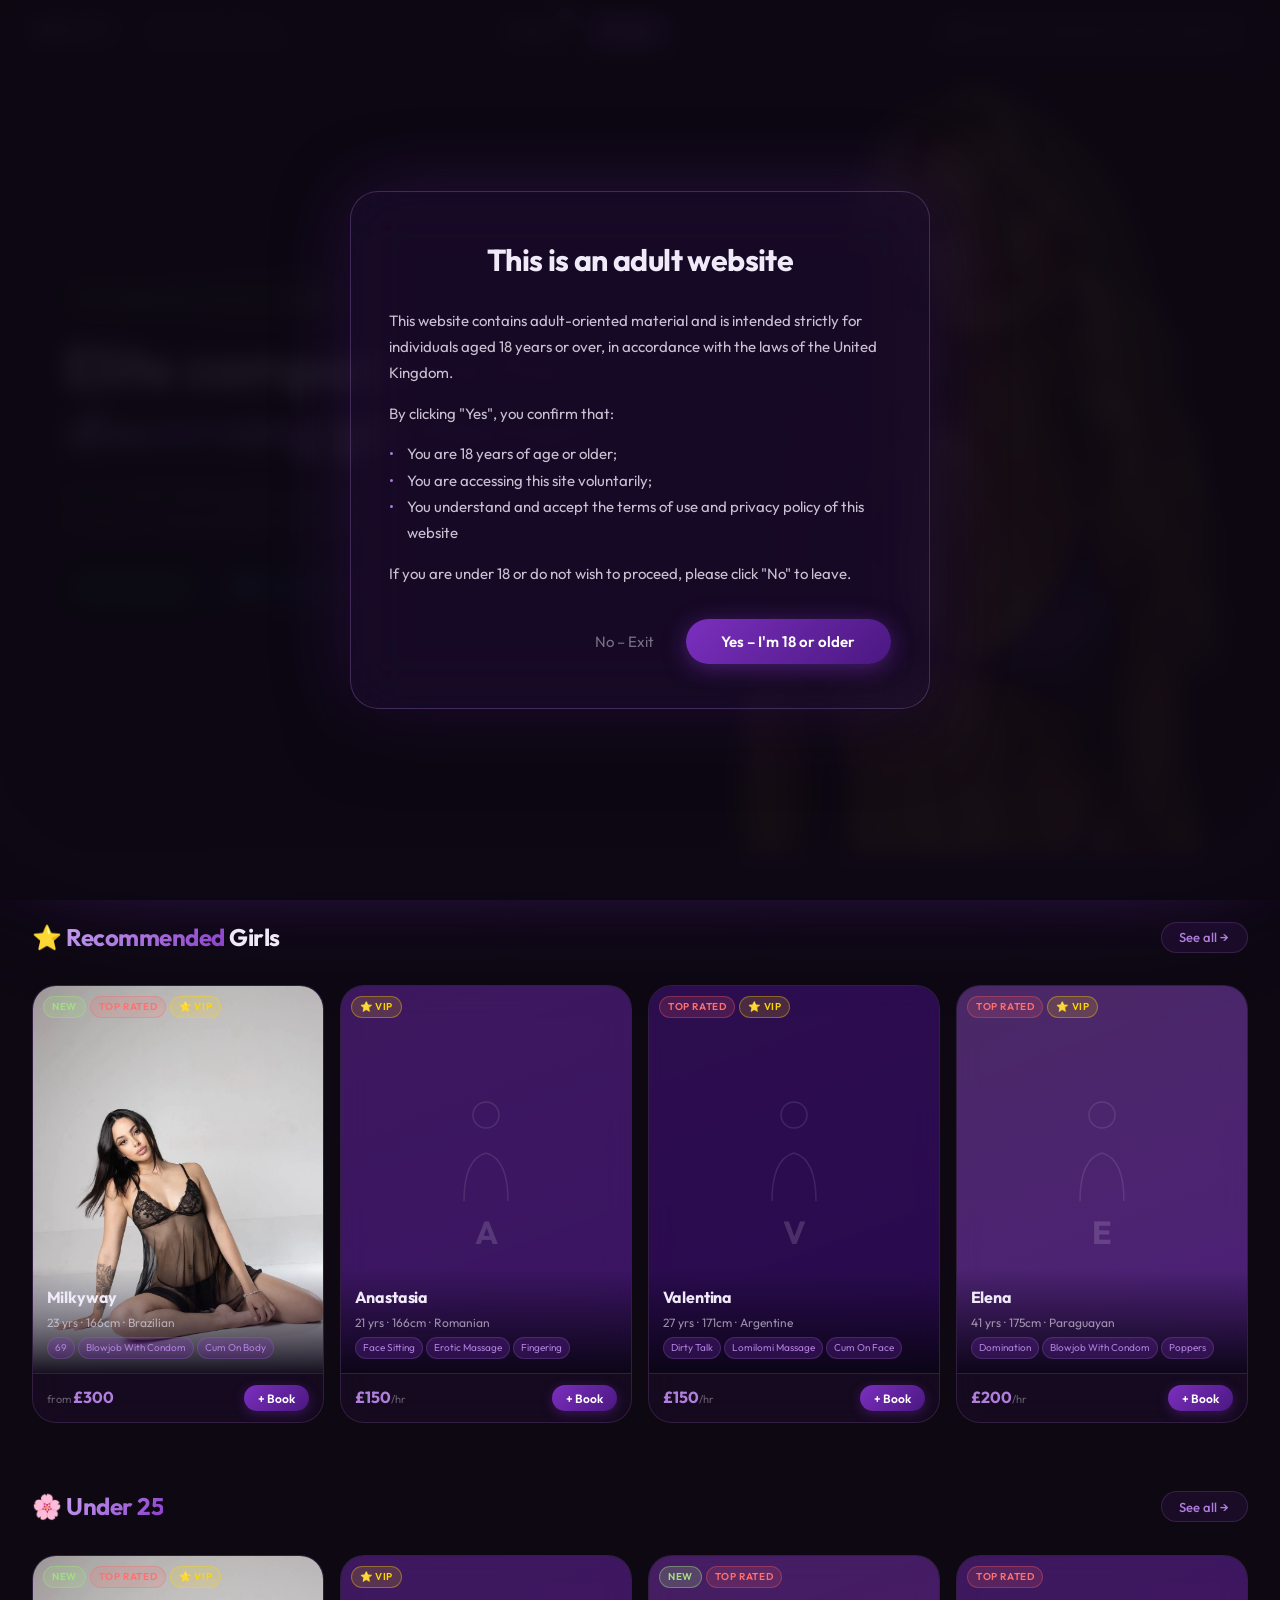
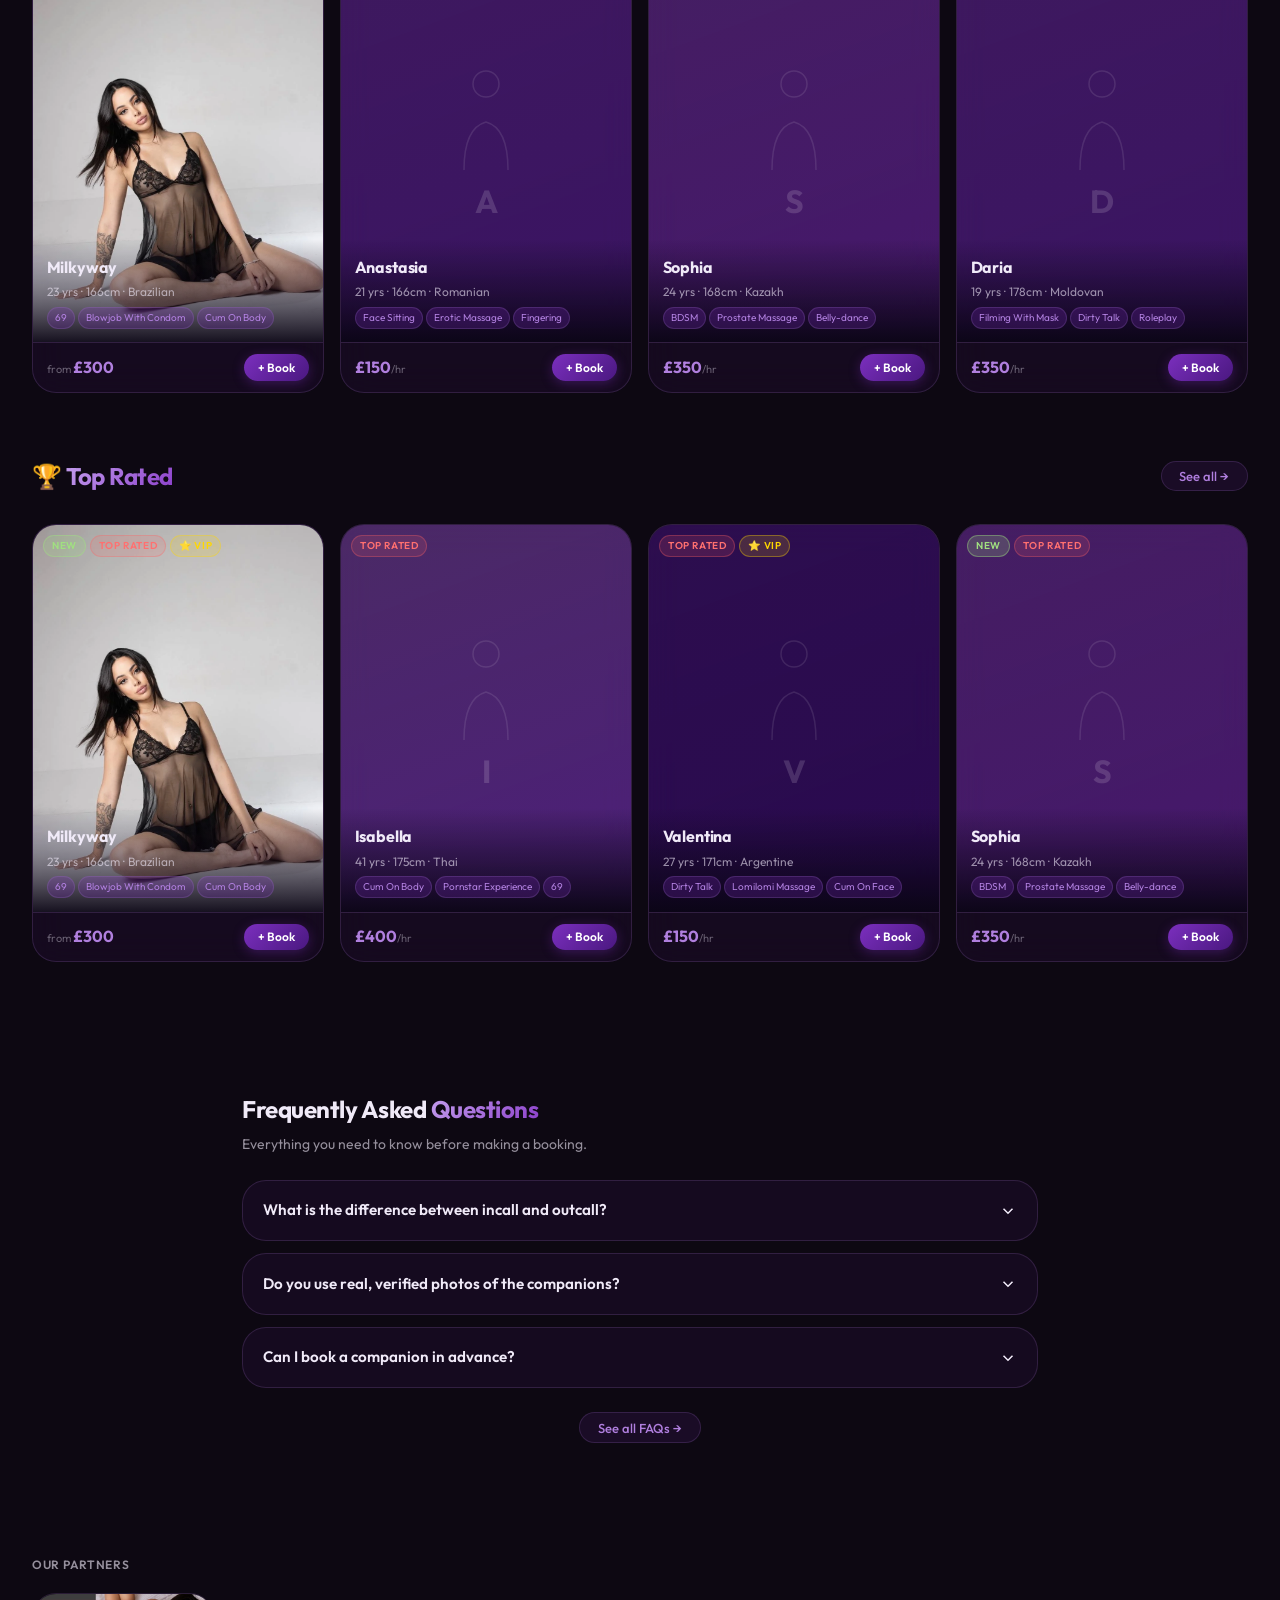
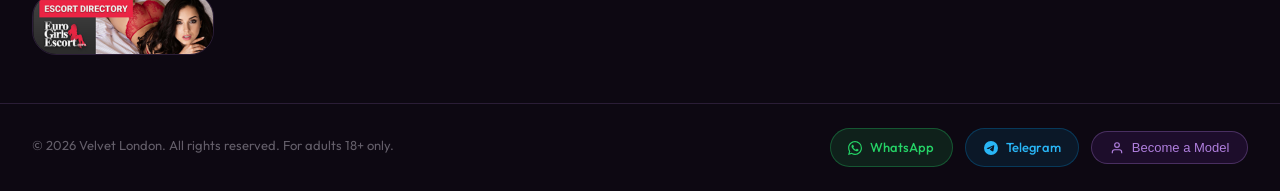
==== index.html @ 624c078e "Booking: WhatsApp-first contact order, auto-format time field, validate time range" ====
<!DOCTYPE html>
<html lang="en">
<!-- v2026.05.23 -->
<head>
<meta charset="UTF-8">
<meta name="viewport" content="width=device-width, initial-scale=1.0">
<title>Velvet London — Elite Escort Agency</title>
<link rel="icon" type="image/png" href="images/favicon.png?v=2">
<link rel="shortcut icon" type="image/png" href="images/favicon.png?v=2">
<link rel="apple-touch-icon" href="images/favicon.png?v=2">
<link href="https://fonts.googleapis.com/css2?family=Outfit:wght@300;400;500;600;700&display=swap" rel="stylesheet">
<style>
*,*::before,*::after{box-sizing:border-box;margin:0;padding:0}
:root{
  --purple:#7B2FBE;
  --purple2:#9B59D0;
  --purple3:#B07FDE;
  --purple-dark:#4A1880;
  --purple-glow:rgba(123,47,190,0.35);
  --bg:#0D0812;
  --bg2:#130E1C;
  --glass:rgba(123,47,190,0.08);
  --glass-border:rgba(176,127,222,0.18);
  --glass-hover:rgba(123,47,190,0.15);
  --text:#F0EAF8;
  --text-soft:rgba(240,234,248,0.6);
  --text-muted:rgba(240,234,248,0.38);
  --r:50px;
  --r-sm:24px;
  --r-xs:14px;
}
html{scroll-behavior:smooth}
body{background:var(--bg);color:var(--text);font-family:'Outfit',sans-serif;font-weight:400;font-size:15px;line-height:1.6;overflow-x:hidden;min-height:100vh}

/* ORBS */
.orb-container{position:fixed;inset:0;pointer-events:none;z-index:0;overflow:hidden}
.orb{position:absolute;border-radius:50%;filter:blur(80px);animation:float 18s ease-in-out infinite}
.orb1{width:500px;height:500px;background:radial-gradient(circle,rgba(123,47,190,0.22) 0%,transparent 70%);top:-100px;left:-100px;animation-delay:0s}
.orb2{width:400px;height:400px;background:radial-gradient(circle,rgba(155,89,208,0.18) 0%,transparent 70%);top:40%;right:-80px;animation-delay:-6s}
.orb3{width:350px;height:350px;background:radial-gradient(circle,rgba(74,24,128,0.25) 0%,transparent 70%);bottom:10%;left:20%;animation-delay:-12s}
@keyframes float{0%,100%{transform:translate(0,0) scale(1)}33%{transform:translate(30px,-40px) scale(1.05)}66%{transform:translate(-20px,20px) scale(0.97)}}

/* GLASS MIXIN */
.glass{
  background:var(--glass);
  backdrop-filter:blur(20px) saturate(1.4);
  -webkit-backdrop-filter:blur(20px) saturate(1.4);
  border:1px solid var(--glass-border);
}

/* NAV */
nav{
  position:fixed;top:0;left:0;right:0;z-index:200;
  display:flex;align-items:center;gap:1rem;
  padding:0.75rem 2rem;
  background:rgba(13,8,18,0.75);
  backdrop-filter:blur(24px) saturate(1.5);
  -webkit-backdrop-filter:blur(24px) saturate(1.5);
  border-bottom:1px solid var(--glass-border);
}
.nav-logo{
  font-size:1.4rem;font-weight:700;letter-spacing:-0.02em;
  background:linear-gradient(135deg,#C49FEE,#8B3FCA);
  -webkit-background-clip:text;-webkit-text-fill-color:transparent;
  white-space:nowrap;margin-right:0.5rem;
}
.nav-search{
  flex:1;max-width:340px;
  display:flex;align-items:center;gap:8px;
  background:rgba(123,47,190,0.1);
  border:1px solid var(--glass-border);
  border-radius:var(--r);
  padding:0.45rem 1rem;
  position:relative;
}
.nav-search input{
  background:none;border:none;outline:none;
  color:var(--text);font-family:'Outfit',sans-serif;font-size:14px;
  width:100%;
}
.nav-search input::placeholder{color:var(--text-muted)}
.nav-search svg{width:16px;height:16px;opacity:0.5;flex-shrink:0}
.search-dropdown{
  position:absolute;top:calc(100% + 8px);left:0;right:0;
  background:rgba(20,12,32,0.97);
  border:1px solid var(--glass-border);
  border-radius:var(--r-sm);
  overflow:hidden;z-index:999;
  display:none;
}
.search-dropdown.show{display:block}
.search-result-item{
  padding:0.6rem 1rem;font-size:14px;
  cursor:pointer;transition:background 0.2s;
  display:flex;align-items:center;gap:8px;
}
.search-result-item:hover{background:rgba(123,47,190,0.2)}
.search-result-item .avatar{
  width:36px;height:42px;border-radius:8px;
  background:linear-gradient(135deg,var(--purple),var(--purple3));
  display:flex;align-items:center;justify-content:center;
  font-size:11px;font-weight:600;flex-shrink:0;
  overflow:hidden;background-size:cover!important;
}
.nav-cart{
  position:relative;cursor:pointer;
  padding:0.45rem 0.9rem;
  background:rgba(123,47,190,0.12);
  border:1px solid var(--glass-border);
  border-radius:var(--r);
  display:flex;align-items:center;gap:6px;
  font-size:13px;transition:all 0.25s;white-space:nowrap;
  color:var(--text);
}
.nav-cart:hover{background:rgba(123,47,190,0.25);border-color:var(--purple3)}
.cart-badge{
  background:var(--purple);color:#fff;
  border-radius:50%;width:18px;height:18px;
  font-size:11px;font-weight:600;
  display:flex;align-items:center;justify-content:center;
  position:absolute;top:-6px;right:-6px;
}
.nav-btn{
  padding:0.5rem 1.3rem;
  background:linear-gradient(135deg,var(--purple),var(--purple-dark));
  border:none;border-radius:var(--r);
  color:#fff;font-family:'Outfit',sans-serif;font-size:14px;font-weight:600;
  cursor:pointer;transition:all 0.25s;white-space:nowrap;
  box-shadow:0 4px 20px rgba(123,47,190,0.35);
}
.nav-btn:hover{transform:translateY(-1px);box-shadow:0 6px 28px rgba(123,47,190,0.5)}

/* CART PANEL */
.cart-panel{
  position:fixed;top:0;right:-400px;width:360px;height:100vh;z-index:500;
  background:rgba(13,8,22,0.97);
  backdrop-filter:blur(30px);
  border-left:1px solid var(--glass-border);
  transition:right 0.35s cubic-bezier(.4,0,.2,1);
  display:flex;flex-direction:column;
  padding:1.5rem;
  overflow-y:auto;
}
.cart-panel.open{right:0}
.cart-header{display:flex;align-items:center;justify-content:space-between;margin-bottom:1.5rem}
.cart-header h3{font-size:1.1rem;font-weight:600}
.cart-close{background:none;border:none;color:var(--text-soft);cursor:pointer;font-size:1.3rem;padding:4px}
.cart-item{
  display:flex;align-items:center;gap:12px;
  padding:0.8rem;border-radius:var(--r-sm);
  background:rgba(123,47,190,0.1);border:1px solid var(--glass-border);
  margin-bottom:0.75rem;
}
.cart-item-avatar{
  width:44px;height:44px;border-radius:var(--r-sm);
  background:linear-gradient(135deg,var(--purple),var(--purple3));
  display:flex;align-items:center;justify-content:center;
  font-weight:600;font-size:13px;flex-shrink:0;
}
.cart-item-info{flex:1}
.cart-item-name{font-weight:600;font-size:14px}
.cart-item-detail{font-size:12px;color:var(--text-soft)}
.cart-item-remove{background:none;border:none;color:var(--text-muted);cursor:pointer;font-size:1.1rem;padding:4px}
.cart-empty{text-align:center;color:var(--text-muted);padding:3rem 0;font-size:14px}
.cart-total{
  margin-top:auto;padding-top:1rem;
  border-top:1px solid var(--glass-border);
}
.cart-total-row{display:flex;justify-content:space-between;margin-bottom:0.5rem;font-size:14px}
.cart-total-row.big{font-weight:700;font-size:1rem}
.cart-checkout{
  width:100%;margin-top:1rem;
  padding:0.85rem;border:none;border-radius:var(--r);
  background:linear-gradient(135deg,var(--purple),var(--purple-dark));
  color:#fff;font-family:'Outfit',sans-serif;font-size:15px;font-weight:600;
  cursor:pointer;box-shadow:0 4px 20px rgba(123,47,190,0.4);
  transition:all 0.25s;
}
.cart-checkout:hover{transform:translateY(-1px);box-shadow:0 8px 30px rgba(123,47,190,0.55)}
.cart-overlay{
  position:fixed;inset:0;background:rgba(0,0,0,0.5);z-index:450;
  display:none;
}
.cart-overlay.show{display:block}

/* PAGES */
.page{display:none;position:relative;z-index:1}
.page.active{display:block}

/* =================== HOME PAGE =================== */
/* HERO */
.hero{
  position:relative;
  width:100%;
  min-height:88vh;
  overflow:hidden;
  display:flex;align-items:center;
  border-radius:0 0 100px 100px;
  margin-top:62px;
  box-shadow:0 0 80px rgba(123,47,190,0.65),0 0 160px rgba(123,47,190,0.28);
}
/* PC background image */
.hero-bg{
  position:absolute;inset:0;
  background-image:url('images/PC.jpg');
  background-size:cover;
  background-position:top right;
  background-repeat:no-repeat;
  z-index:0;
}
/* subtle dark overlay on left so text is readable */
.hero-bg::after{
  content:'';
  position:absolute;inset:0;
  background:linear-gradient(90deg,rgba(10,5,20,0.72) 0%,rgba(10,5,20,0.45) 50%,rgba(10,5,20,0.1) 100%);
}
.hero-content{
  position:relative;z-index:2;
  padding:2.5rem 4rem 4rem 4rem;
  max-width:820px;
  display:flex;flex-direction:column;
  align-items:flex-start;
}
.hero-badge{
  display:inline-flex;align-items:center;gap:8px;
  padding:0.4rem 1.2rem;
  background:rgba(123,47,190,0.2);
  backdrop-filter:blur(12px);
  border:1px solid rgba(176,127,222,0.35);
  border-radius:var(--r);
  font-size:12px;letter-spacing:0.12em;text-transform:uppercase;
  color:var(--purple3);margin-bottom:1.5rem;
}
.hero-badge .dot,.dot{width:6px;height:6px;border-radius:50%;background:#A0E080;box-shadow:0 0 8px #A0E080;animation:pulse 2s infinite;flex-shrink:0}
@keyframes pulse{0%,100%{opacity:1}50%{opacity:0.4}}
.hero-content h1{
  font-size:clamp(2.4rem,4.5vw,4.2rem);font-weight:700;
  line-height:1.08;letter-spacing:-0.03em;
  margin-bottom:1.2rem;
  text-align:left;
}
.hero-content h1 span{
  background:linear-gradient(135deg,#C49FEE 0%,#8B3FCA 50%,#C49FEE 100%);
  -webkit-background-clip:text;-webkit-text-fill-color:transparent;
}
.hero-sub{color:var(--text-soft);font-size:1.05rem;margin-bottom:1.8rem;text-align:left;line-height:1.65}
.hero-hours{
  display:inline-flex;align-items:center;gap:8px;
  padding:0.4rem 1.1rem;
  background:rgba(160,224,128,0.1);
  backdrop-filter:blur(10px);
  border:1px solid rgba(160,224,128,0.25);
  border-radius:var(--r);
  font-size:13px;color:#A0E080;margin-bottom:1.2rem;
}
.hero-btns{display:flex;gap:0.75rem;flex-wrap:nowrap;justify-content:flex-start;margin-bottom:0}

/* MOBILE HERO */
@media(max-width:768px){
  .hero{
    flex-direction:column;
    min-height:auto;
    align-items:stretch;
  }
  .hero-bg{
    position:relative;
    width:100%;
    height:65vw;
    min-height:280px;
    max-height:420px;
    background-image:url('images/Mobile.jpg');
    background-position:center top;
    flex-shrink:0;
  }
  .hero-bg::after{
    background:linear-gradient(to bottom,rgba(10,5,20,0) 40%,rgba(10,5,20,0.95) 100%);
  }
  .hero-content{
    position:relative;z-index:2;
    padding:1.5rem 1.25rem 2rem;
    max-width:100%;
    margin-top:-60px;
    background:linear-gradient(to bottom,rgba(13,8,18,0.0) 0%,rgba(13,8,18,1) 30%);
    backdrop-filter:blur(0);
  }
  .hero-content h1{font-size:clamp(1.9rem,7vw,2.8rem);text-align:center}
  .hero-badge,.hero-sub,.hero-hours{align-self:center;text-align:center}
  .hero-sub{text-align:center}
  .hero-btns{justify-content:center;gap:0.5rem}
  .hero-btns .btn-wa,.hero-btns .btn-tg,.hero-btns .btn-model-cta{padding:0.42rem 0.9rem;font-size:13px}
}
.btn-wa{
  display:flex;align-items:center;gap:8px;
  padding:0.7rem 1.4rem;border-radius:var(--r);
  background:rgba(37,211,102,0.12);
  border:1px solid rgba(37,211,102,0.3);
  color:#25D366;font-size:14px;font-weight:500;cursor:pointer;
  transition:all 0.25s;text-decoration:none;
}
.btn-wa:hover{background:rgba(37,211,102,0.22);transform:translateY(-1px)}
.btn-tg{
  display:flex;align-items:center;gap:8px;
  padding:0.7rem 1.4rem;border-radius:var(--r);
  background:rgba(0,136,204,0.12);
  border:1px solid rgba(0,136,204,0.3);
  color:#29B6F6;font-size:14px;font-weight:500;cursor:pointer;
  transition:all 0.25s;text-decoration:none;
}
.btn-tg:hover{background:rgba(0,136,204,0.22);transform:translateY(-1px)}
.btn-model-cta{
  display:flex;align-items:center;gap:8px;
  padding:0.7rem 1.4rem;border-radius:var(--r);
  background:rgba(123,47,190,0.15);
  border:1px solid rgba(176,127,222,0.3);
  color:var(--purple3);font-size:14px;font-weight:500;cursor:pointer;
  transition:all 0.25s;text-decoration:none;
}
.btn-model-cta:hover{background:rgba(123,47,190,0.28);transform:translateY(-1px)}

/* SECTION */
.section{padding:4rem 2rem;max-width:1280px;margin:0 auto;position:relative;z-index:1}
.section-header{display:flex;align-items:center;justify-content:space-between;margin-bottom:1.8rem}
.section-title{font-size:1.5rem;font-weight:700;letter-spacing:-0.02em}
.section-title span{background:linear-gradient(135deg,#C49FEE,#8B3FCA);-webkit-background-clip:text;-webkit-text-fill-color:transparent}
.see-all{
  padding:0.4rem 1.1rem;border-radius:var(--r);
  background:rgba(123,47,190,0.12);
  border:1px solid var(--glass-border);
  color:var(--purple3);font-size:13px;font-weight:500;cursor:pointer;
  transition:all 0.25s;white-space:nowrap;font-family:'Outfit',sans-serif;
}
.see-all:hover{background:rgba(123,47,190,0.25);border-color:var(--purple3)}

/* MODEL CARDS GRID */
.models-row{display:grid;grid-template-columns:repeat(4,1fr);gap:1rem}
.model-card{
  border-radius:var(--r-sm);
  background:var(--glass);
  backdrop-filter:blur(16px);
  border:1px solid var(--glass-border);
  overflow:hidden;cursor:pointer;
  transition:all 0.3s;
  position:relative;
}
.model-card:hover{transform:translateY(-4px);border-color:rgba(176,127,222,0.4);box-shadow:0 12px 40px rgba(123,47,190,0.25)}
.model-card-img{
  aspect-ratio:3/4;
  background:linear-gradient(160deg,rgba(123,47,190,0.3) 0%,rgba(74,24,128,0.5) 100%);
  display:flex;align-items:flex-end;
  position:relative;overflow:hidden;
}
.model-photo-placeholder{
  position:absolute;inset:0;
  display:flex;flex-direction:column;align-items:center;justify-content:center;
  gap:6px;
}
.model-silhouette-svg{opacity:0.2}
.model-card-badges{
  position:absolute;top:10px;left:10px;
  display:flex;flex-wrap:wrap;gap:4px;
}
.badge{
  padding:2px 8px;border-radius:var(--r);
  font-size:10px;font-weight:600;letter-spacing:0.06em;text-transform:uppercase;
}
.badge-new{background:rgba(160,224,128,0.2);border:1px solid rgba(160,224,128,0.4);color:#A0E080}
.badge-vip{background:rgba(255,215,0,0.15);border:1px solid rgba(255,215,0,0.35);color:#FFD700}
.badge-top{background:rgba(255,100,100,0.15);border:1px solid rgba(255,100,100,0.3);color:#FF7070}
.model-card-overlay{
  position:absolute;bottom:0;left:0;right:0;
  background:linear-gradient(to top,rgba(10,5,20,0.95) 0%,transparent 100%);
  padding:1rem 0.85rem 0.85rem;
}
.model-card-name{font-weight:700;font-size:1rem;letter-spacing:-0.01em}
.model-card-meta{font-size:12px;color:var(--text-soft);margin-top:2px}
.model-card-tags{
  display:flex;flex-wrap:wrap;gap:3px;margin-top:5px;
}
.tag-chip{
  padding:2px 7px;border-radius:var(--r);
  font-size:10px;background:rgba(123,47,190,0.25);
  border:1px solid rgba(176,127,222,0.2);color:var(--purple3);
}
.model-card-footer{
  padding:0.7rem 0.85rem;
  display:flex;align-items:center;justify-content:space-between;
  border-top:1px solid var(--glass-border);
}
.model-rate{font-weight:700;font-size:1rem;color:var(--purple3)}
.model-rate span{font-size:11px;font-weight:400;color:var(--text-muted)}
.add-to-cart-btn{
  padding:0.35rem 0.9rem;border-radius:var(--r);
  background:linear-gradient(135deg,var(--purple),var(--purple-dark));
  border:none;color:#fff;font-family:'Outfit',sans-serif;
  font-size:12px;font-weight:600;cursor:pointer;
  transition:all 0.2s;
  box-shadow:0 3px 12px rgba(123,47,190,0.35);
}
.add-to-cart-btn:hover{transform:translateY(-1px);box-shadow:0 5px 18px rgba(123,47,190,0.5)}

/* FAQ */
.faq-section{max-width:860px;margin:0 auto;padding:4rem 2rem}
.faq-title{font-size:1.5rem;font-weight:700;margin-bottom:0.5rem}
.faq-sub{color:var(--text-soft);font-size:14px;margin-bottom:2rem}
.faq-item{
  border-radius:var(--r-sm);
  background:var(--glass);
  border:1px solid var(--glass-border);
  margin-bottom:0.75rem;overflow:hidden;
  transition:border-color 0.25s;
}
.faq-item.open{border-color:rgba(176,127,222,0.4)}
.faq-q{
  display:flex;align-items:center;justify-content:space-between;
  padding:1.1rem 1.25rem;cursor:pointer;
  font-weight:600;font-size:0.95rem;
  gap:1rem;
}
.faq-q svg{flex-shrink:0;transition:transform 0.3s}
.faq-item.open .faq-q svg{transform:rotate(180deg)}
.faq-a{
  max-height:0;overflow:hidden;
  transition:max-height 0.4s ease;
}
.faq-a-inner{padding:0 1.25rem 1.1rem;color:var(--text-soft);font-size:14px;line-height:1.75}
.faq-see-all{
  display:flex;justify-content:center;margin-top:1.5rem;
}

/* PARTNERS */
.partners-section{padding:3rem 2rem;max-width:1280px;margin:0 auto}
.partners-title{font-size:1.1rem;font-weight:600;margin-bottom:1.2rem;color:var(--text-soft);letter-spacing:0.06em;text-transform:uppercase;font-size:12px}
.partners-row{display:flex;gap:1rem;flex-wrap:wrap;align-items:center}
.partner-banner{
  border-radius:var(--r-sm);overflow:hidden;
  border:1px solid var(--glass-border);
  transition:all 0.25s;cursor:pointer;
}
.partner-banner:hover{border-color:rgba(176,127,222,0.4);transform:translateY(-2px)}
.partner-banner img{display:block;height:60px;width:auto}

/* FOOTER */
footer{
  border-top:1px solid var(--glass-border);
  padding:1.5rem 2rem;
  color:var(--text-muted);font-size:13px;
  position:relative;z-index:1;
}
footer a{color:var(--purple3);text-decoration:none}
.footer-inner{display:flex;align-items:center;justify-content:space-between;gap:1.5rem;flex-wrap:wrap;max-width:1280px;margin:0 auto}
.footer-left p{margin-bottom:0.25rem}
.footer-btns{display:flex;gap:0.75rem;align-items:center;flex-shrink:0}

/* =================== MODELS PAGE =================== */
.models-page{padding:6rem 2rem 3rem;max-width:1440px;margin:0 auto}
.models-page-header{margin-bottom:2rem}
.models-page-header h1{font-size:2rem;font-weight:700;letter-spacing:-0.03em;margin-bottom:0.3rem}
.models-page-header p{color:var(--text-soft)}

.models-layout{display:grid;grid-template-columns:280px 1fr;gap:2rem;align-items:start}

/* FILTERS SIDEBAR */
.filters-sidebar{
  border-radius:var(--r-sm);
  background:var(--glass);
  backdrop-filter:blur(20px);
  border:1px solid var(--glass-border);
  padding:1.25rem;
  position:sticky;top:80px;
}
.filter-title{font-size:0.8rem;font-weight:700;letter-spacing:0.12em;text-transform:uppercase;color:var(--text-muted);margin-bottom:0.8rem}
.filter-group{margin-bottom:1.5rem;padding-bottom:1.5rem;border-bottom:1px solid rgba(176,127,222,0.1)}
.filter-group:last-child{border-bottom:none;margin-bottom:0;padding-bottom:0}

/* Filter chips */
.filter-chips{display:flex;flex-wrap:wrap;gap:6px}
.filter-chip{
  padding:0.3rem 0.8rem;border-radius:var(--r);
  background:rgba(123,47,190,0.08);border:1px solid var(--glass-border);
  color:var(--text-soft);font-size:12px;font-weight:500;cursor:pointer;
  transition:all 0.2s;font-family:'Outfit',sans-serif;
}
.filter-chip:hover,.filter-chip.active{
  background:rgba(123,47,190,0.28);border-color:var(--purple3);
  color:var(--text);
}

/* Filter search */
.filter-search{
  display:flex;align-items:center;gap:6px;
  background:rgba(123,47,190,0.08);
  border:1px solid var(--glass-border);
  border-radius:var(--r-sm);padding:0.45rem 0.8rem;
  margin-bottom:0.7rem;
}
.filter-search input{
  background:none;border:none;outline:none;
  color:var(--text);font-family:'Outfit',sans-serif;font-size:13px;width:100%;
}
.filter-search input::placeholder{color:var(--text-muted)}
.filter-search svg{width:14px;height:14px;opacity:0.4;flex-shrink:0}
.filter-list{max-height:180px;overflow-y:auto;scrollbar-width:thin;scrollbar-color:rgba(123,47,190,0.3) transparent}
.filter-list::-webkit-scrollbar{width:3px}
.filter-list::-webkit-scrollbar-thumb{background:rgba(123,47,190,0.3);border-radius:3px}
.filter-check{
  display:flex;align-items:center;gap:8px;
  padding:0.3rem 0;cursor:pointer;font-size:13px;color:var(--text-soft);
  transition:color 0.2s;
}
.filter-check:hover{color:var(--text)}
.filter-check input[type=checkbox]{
  accent-color:var(--purple);width:14px;height:14px;cursor:pointer;
}

/* Range slider */
.range-wrap{margin-top:0.5rem}
.range-row{display:flex;justify-content:space-between;font-size:12px;color:var(--text-muted);margin-bottom:4px}
.range-vals{font-weight:600;color:var(--purple3)}
.range-track{position:relative;height:4px;background:rgba(176,127,222,0.15);border-radius:2px;margin-bottom:1.2rem}
.range-fill{position:absolute;height:100%;background:linear-gradient(90deg,var(--purple),var(--purple3));border-radius:2px}
input[type=range]{
  -webkit-appearance:none;appearance:none;
  width:100%;height:4px;background:transparent;
  position:absolute;top:0;left:0;pointer-events:none;
}
input[type=range]::-webkit-slider-thumb{
  -webkit-appearance:none;appearance:none;
  width:18px;height:18px;border-radius:50%;
  background:#fff;border:2px solid var(--purple);
  box-shadow:0 2px 8px rgba(123,47,190,0.4);
  pointer-events:all;cursor:pointer;
}
input[type=range]::-webkit-slider-thumb:hover{background:var(--purple3)}
.range-min,.range-max{
  position:absolute;top:0;left:0;pointer-events:none;
}
.range-max{pointer-events:none}

/* Models grid */
.models-grid-main{
  display:grid;
  grid-template-columns:repeat(auto-fill,minmax(200px,1fr));
  gap:1rem;
}
.filters-top-bar{
  display:flex;align-items:center;justify-content:space-between;
  margin-bottom:1.2rem;flex-wrap:wrap;gap:0.75rem;
}
.results-count{font-size:14px;color:var(--text-soft)}
.sort-select{
  background:rgba(123,47,190,0.1);
  border:1px solid var(--glass-border);
  border-radius:var(--r-sm);
  padding:0.4rem 0.8rem;
  color:var(--text);font-family:'Outfit',sans-serif;font-size:13px;
  outline:none;cursor:pointer;
}

/* SERVICES filter (scrollable list of chips) */
.services-wrap{max-height:200px;overflow-y:auto;scrollbar-width:thin;scrollbar-color:rgba(123,47,190,0.3) transparent}
.services-wrap::-webkit-scrollbar{width:3px}
.services-wrap::-webkit-scrollbar-thumb{background:rgba(123,47,190,0.3);border-radius:3px}

/* Clear filters */
.clear-filters{
  width:100%;margin-top:0.75rem;
  padding:0.5rem;border-radius:var(--r);
  background:rgba(255,100,100,0.08);
  border:1px solid rgba(255,100,100,0.2);
  color:rgba(255,120,120,0.8);
  font-family:'Outfit',sans-serif;font-size:13px;font-weight:500;
  cursor:pointer;transition:all 0.2s;
}
.clear-filters:hover{background:rgba(255,100,100,0.15)}

/* MODEL DETAIL PAGE */
.model-detail-page{padding:6rem 2rem 3rem;max-width:1100px;margin:0 auto;position:relative;z-index:1}
.back-btn{
  display:inline-flex;align-items:center;gap:6px;
  padding:0.45rem 1.1rem;border-radius:var(--r);
  background:rgba(123,47,190,0.12);border:1px solid var(--glass-border);
  color:var(--text-soft);font-size:13px;cursor:pointer;margin-bottom:1.5rem;
  transition:all 0.2s;
}
.back-btn:hover{border-color:var(--purple3);color:var(--text)}
.model-detail-layout{display:grid;grid-template-columns:1fr 1fr;column-gap:2rem;align-items:start}
.real-detail-layout{display:grid;grid-template-columns:1fr 1fr;column-gap:2rem;row-gap:1rem;align-items:start}
.real-detail-layout>.detail-left{grid-column:1;grid-row:1}
.real-detail-layout>.model-detail-info{grid-column:2;grid-row:1}
.real-detail-layout>.model-map-block{grid-column:1/-1;grid-row:2}
.real-detail-layout>.reviews-section{grid-column:1/-1;grid-row:3}
.real-detail-layout .detail-left>.model-bio{margin-top:1rem}
.model-detail-img{
  border-radius:var(--r-sm);overflow:hidden;
  aspect-ratio:3/4;
  background:linear-gradient(160deg,rgba(123,47,190,0.3) 0%,rgba(74,24,128,0.5) 100%);
  display:flex;align-items:center;justify-content:center;
}
.model-detail-info{display:flex;flex-direction:column;gap:1rem}
.model-detail-name{font-size:2rem;font-weight:700;letter-spacing:-0.03em}
.model-detail-stats{
  display:grid;grid-template-columns:repeat(3,1fr);gap:0.75rem;
}
.stat-box{
  border-radius:var(--r-xs);
  background:var(--glass);border:1px solid var(--glass-border);
  padding:0.6rem 0.75rem;text-align:center;
}
.stat-label{font-size:10px;text-transform:uppercase;letter-spacing:0.1em;color:var(--text-muted)}
.stat-val{font-size:1rem;font-weight:700;margin-top:2px}
.model-detail-services{
  border-radius:var(--r-sm);
  background:var(--glass);border:1px solid var(--glass-border);
  padding:1rem;
}
.services-title{font-size:12px;text-transform:uppercase;letter-spacing:0.1em;color:var(--text-muted);margin-bottom:0.75rem}
.services-chips{display:flex;flex-wrap:wrap;gap:5px}
.service-chip{
  padding:3px 9px;border-radius:var(--r);
  background:rgba(123,47,190,0.15);border:1px solid rgba(176,127,222,0.2);
  color:var(--purple3);font-size:11px;
}
/* ===== REAL MODEL GALLERY ===== */
.detail-gallery{position:relative;border-radius:var(--r-sm);overflow:hidden;width:100%;aspect-ratio:5/7;background:#0d0818;user-select:none}
.gallery-track{position:absolute;inset:0;display:flex;transition:transform 0.4s cubic-bezier(.4,0,.2,1)}
.gallery-slide{flex:0 0 100%;width:100%;height:100%;object-fit:cover;object-position:top center}
.gallery-arrow{position:absolute;top:50%;transform:translateY(-50%);width:40px;height:40px;border-radius:50%;background:rgba(0,0,0,0.45);backdrop-filter:blur(8px);border:1px solid rgba(255,255,255,0.12);color:#fff;cursor:pointer;display:flex;align-items:center;justify-content:center;z-index:3;transition:background 0.2s;font-size:20px;line-height:1;padding:0}
.gallery-arrow:hover{background:rgba(123,47,190,0.65)}
.gallery-arrow.prev{left:10px}
.gallery-arrow.next{right:10px}
.gallery-dots{position:absolute;bottom:12px;left:50%;transform:translateX(-50%);display:flex;gap:6px;z-index:3}
.gallery-dot{width:5px;height:5px;border-radius:50%;background:rgba(255,255,255,0.35);cursor:pointer;transition:all 0.2s}
.gallery-dot.active{background:#fff;width:14px;border-radius:3px}
.gallery-counter{position:absolute;top:10px;right:10px;background:rgba(0,0,0,0.45);backdrop-filter:blur(8px);border-radius:20px;padding:3px 10px;font-size:11px;color:rgba(255,255,255,0.75);z-index:3}
/* Extended stats */
.stat-grid-ext{display:grid;grid-template-columns:repeat(4,1fr);gap:0.5rem}
/* Pricing */
.price-calc{border-radius:var(--r-sm);background:var(--glass);border:1px solid var(--glass-border);padding:1.25rem}
.price-calc-title{font-size:11px;text-transform:uppercase;letter-spacing:0.12em;color:var(--text-muted);margin-bottom:0.9rem;font-weight:700}
.price-type-row{display:flex;gap:6px;margin-bottom:1rem}
.price-type-btn{flex:1;padding:0.55rem;border-radius:var(--r-xs);background:rgba(123,47,190,0.08);border:1px solid var(--glass-border);color:var(--text-soft);font-family:'Outfit',sans-serif;font-size:13px;font-weight:600;cursor:pointer;transition:all 0.2s;text-align:center}
.price-type-btn.active{background:rgba(123,47,190,0.3);border-color:var(--purple3);color:#fff}
.duration-row{display:flex;flex-wrap:wrap;gap:6px;margin-bottom:1rem}
.duration-btn{padding:0.3rem 0.75rem;border-radius:var(--r-xs);background:rgba(123,47,190,0.08);border:1px solid var(--glass-border);color:var(--text-soft);font-family:'Outfit',sans-serif;font-size:12px;cursor:pointer;transition:all 0.2s;white-space:nowrap}
.duration-btn.active{background:rgba(123,47,190,0.28);border-color:var(--purple3);color:#fff}
.price-display-row{display:flex;align-items:flex-end;gap:6px;margin:0.5rem 0 2px}
.price-main{font-size:2.6rem;font-weight:700;line-height:1;letter-spacing:-0.03em}
.price-sub{font-size:12px;color:var(--text-muted);margin-bottom:0.5rem}
.price-total-bar{display:flex;justify-content:space-between;align-items:center;padding:0.6rem 0 0;border-top:1px solid rgba(176,127,222,0.12);margin-top:0.4rem}
.price-total-label{font-size:12px;color:var(--text-muted)}
.price-total-val{font-size:1.15rem;font-weight:700;color:var(--purple3)}
/* Extra services */
.extra-svc-list{display:flex;flex-direction:column}
.extra-svc-row{display:flex;align-items:center;justify-content:space-between;padding:0.45rem 0;border-bottom:1px solid rgba(176,127,222,0.07);cursor:pointer;transition:opacity 0.15s}
.extra-svc-row:last-child{border-bottom:none}
.extra-svc-row:hover{opacity:0.75}
.extra-svc-left{display:flex;align-items:center;gap:9px}
.extra-svc-chk{width:16px;height:16px;border-radius:3px;border:1px solid rgba(176,127,222,0.35);flex-shrink:0;display:flex;align-items:center;justify-content:center;transition:all 0.18s;color:transparent;font-size:10px}
.extra-svc-chk.on{background:var(--purple);border-color:var(--purple);color:#fff}
.extra-svc-name{font-size:13px;color:var(--text-soft)}
.extra-svc-price{font-size:13px;font-weight:600;color:var(--purple3)}
/* Bio */
.model-bio{border-radius:var(--r-sm);background:var(--glass);border:1px solid var(--glass-border);padding:1.1rem}
.model-bio p{font-size:13.5px;line-height:1.75;color:var(--text-soft);margin:0}
.model-bio p+p{margin-top:0.75rem}
.book-now-big{
  width:100%;padding:0.9rem;border:none;border-radius:var(--r);
  background:linear-gradient(135deg,var(--purple),var(--purple-dark));
  color:#fff;font-family:'Outfit',sans-serif;font-size:1rem;font-weight:700;
  cursor:pointer;box-shadow:0 6px 28px rgba(123,47,190,0.45);
  transition:all 0.25s;
}
.book-now-big:hover{transform:translateY(-2px);box-shadow:0 10px 36px rgba(123,47,190,0.6)}
.model-rates-box{
  border-radius:var(--r-sm);
  background:var(--glass);border:1px solid var(--glass-border);
  padding:1rem;
}
.rates-row{display:flex;justify-content:space-between;padding:0.4rem 0;font-size:14px;border-bottom:1px solid rgba(176,127,222,0.08)}
.rates-row:last-child{border-bottom:none}
.rates-row .rate-val{font-weight:700;color:var(--purple3)}

/* FAQ PAGE */
.faq-page{padding:6rem 2rem 3rem;max-width:860px;margin:0 auto;position:relative;z-index:1}
.faq-page h1{font-size:2rem;font-weight:700;margin-bottom:0.5rem}
.faq-page .sub{color:var(--text-soft);margin-bottom:2rem}

/* NAV BADGE */
.nav-badge{
  display:inline-flex;align-items:center;gap:8px;
  padding:0.4rem 1.2rem;
  background:rgba(123,47,190,0.2);
  backdrop-filter:blur(12px);
  -webkit-backdrop-filter:blur(12px);
  border:1px solid rgba(176,127,222,0.35);
  border-radius:var(--r);
  font-size:12px;letter-spacing:0.12em;text-transform:uppercase;
  color:var(--purple3);white-space:nowrap;
  margin-left:auto;
}

/* AGE MODAL */
.age-modal-overlay{
  position:fixed;inset:0;z-index:10000;
  background:rgba(13,8,18,0.92);
  backdrop-filter:blur(10px);
  -webkit-backdrop-filter:blur(10px);
  display:flex;align-items:center;justify-content:center;
  padding:1rem;
}
.age-modal-overlay.hidden{display:none}
.age-modal-box{
  background:rgba(123,47,190,0.1);
  backdrop-filter:blur(30px) saturate(1.4);
  -webkit-backdrop-filter:blur(30px) saturate(1.4);
  border:1px solid rgba(176,127,222,0.28);
  border-radius:28px;
  padding:2.8rem 2.4rem;
  max-width:580px;width:100%;
  box-shadow:0 0 80px rgba(123,47,190,0.25),0 30px 60px rgba(0,0,0,0.5);
}
.age-modal-title{font-size:1.9rem;font-weight:700;margin-bottom:1.4rem;text-align:center;letter-spacing:-0.02em}
.age-modal-text{color:rgba(240,234,248,0.82);font-size:15px;line-height:1.75;margin-bottom:0.9rem}
.age-modal-list{color:rgba(240,234,248,0.82);font-size:15px;line-height:1.75;margin:0 0 0.9rem 0;list-style:none;padding:0}
.age-modal-list li{padding-left:1.2em;position:relative}
.age-modal-list li::before{content:'•';position:absolute;left:0;color:var(--purple3)}
.age-modal-btns{display:flex;align-items:center;justify-content:flex-end;gap:1.5rem;margin-top:2rem}
.age-btn-no{background:none;border:none;color:rgba(240,234,248,0.45);font-family:'Outfit',sans-serif;font-size:15px;cursor:pointer;padding:0.5rem;transition:color 0.2s}
.age-btn-no:hover{color:var(--text)}
.age-btn-yes{
  padding:0.8rem 2.2rem;border-radius:var(--r);
  background:linear-gradient(135deg,var(--purple),var(--purple-dark));
  border:none;color:#fff;font-family:'Outfit',sans-serif;
  font-size:15px;font-weight:600;cursor:pointer;
  box-shadow:0 4px 22px rgba(123,47,190,0.5);
  transition:all 0.25s;
}
.age-btn-yes:hover{transform:translateY(-1px);box-shadow:0 7px 30px rgba(123,47,190,0.7)}

/* BECOME PAGE */
.become-page{padding:6rem 2rem 3rem;max-width:900px;margin:0 auto;position:relative;z-index:1}
.become-header{margin-bottom:2.5rem}
.become-header h1{font-size:2rem;font-weight:700;letter-spacing:-0.03em;margin-bottom:0.4rem}
.become-header p{color:var(--text-soft)}
.form-section{background:var(--glass);backdrop-filter:blur(16px);-webkit-backdrop-filter:blur(16px);border:1px solid var(--glass-border);border-radius:var(--r-sm);padding:1.5rem;margin-bottom:1.25rem}
.form-section-title{font-size:0.75rem;font-weight:700;letter-spacing:0.12em;text-transform:uppercase;color:var(--purple3);margin-bottom:1.2rem}
.form-grid-2{display:grid;grid-template-columns:1fr 1fr;gap:1rem}
.form-grid-3{display:grid;grid-template-columns:1fr 1fr 1fr;gap:1rem}
.form-field{display:flex;flex-direction:column;gap:6px}
.form-field label{font-size:12px;font-weight:600;color:var(--text-soft);letter-spacing:0.03em;text-transform:uppercase}
.form-input,.form-select{background:rgba(123,47,190,0.08);border:1px solid var(--glass-border);border-radius:var(--r-sm);padding:0.6rem 0.9rem;color:var(--text);font-family:'Outfit',sans-serif;font-size:14px;outline:none;transition:border-color 0.2s;width:100%}
.form-input:focus,.form-select:focus{border-color:var(--purple3)}
.form-input::placeholder{color:var(--text-muted)}
.form-select option{background:#1a0d2e;color:var(--text)}
.btn-group{display:flex;flex-wrap:wrap;gap:6px;margin-top:2px}
.btn-option{padding:0.35rem 0.85rem;border-radius:var(--r);background:rgba(123,47,190,0.08);border:1px solid var(--glass-border);color:var(--text-soft);font-size:13px;font-weight:500;cursor:pointer;transition:all 0.2s;font-family:'Outfit',sans-serif}
.btn-option.active,.btn-option:hover{background:rgba(123,47,190,0.28);border-color:var(--purple3);color:var(--text)}
.rates-toggle-header{display:flex;align-items:center;gap:10px;margin-bottom:0.75rem;cursor:pointer;font-weight:600;font-size:0.95rem;user-select:none}
.rates-toggle-header input[type=checkbox]{accent-color:var(--purple);width:16px;height:16px;cursor:pointer;flex-shrink:0}
.rates-fields{display:none}
.rates-fields.active{display:grid;grid-template-columns:1fr 1fr;gap:0.75rem}
.services-chk-grid{display:grid;grid-template-columns:repeat(3,1fr);gap:2px}

.svc-check{display:flex;align-items:center;gap:5px;padding:0.3rem 0.4rem;border-radius:6px;transition:background 0.2s}
.svc-check:hover{background:rgba(123,47,190,0.08)}
.svc-check label{display:flex;align-items:center;gap:6px;font-size:13px;color:var(--text-soft);cursor:pointer;flex:1;min-width:0}
.svc-check label input{accent-color:var(--purple);flex-shrink:0}
.svc-extra-btn{padding:1px 7px;border-radius:4px;background:rgba(123,47,190,0.1);border:1px solid rgba(176,127,222,0.2);color:var(--text-muted);font-size:10px;cursor:pointer;font-family:'Outfit',sans-serif;transition:all 0.2s;flex-shrink:0;line-height:1.7}
.svc-extra-btn.active{background:rgba(255,180,50,0.18);border-color:rgba(255,180,50,0.55);color:#FFB432}
.svc-extra-price{display:none;width:52px;padding:2px 6px;border-radius:4px;background:rgba(0,0,0,0.3);border:1px solid rgba(176,127,222,0.3);color:var(--text);font-size:12px;font-family:'Outfit',sans-serif}
.svc-extra-price.show{display:block}
.photo-upload-area{border:2px dashed var(--glass-border);border-radius:var(--r-sm);padding:2rem;text-align:center;cursor:pointer;transition:border-color 0.2s}
.photo-upload-area:hover{border-color:var(--purple3)}
.photo-upload-area input[type=file]{display:none}
.photo-list{display:flex;flex-wrap:wrap;gap:8px;margin-top:1rem}
.photo-chip{padding:4px 10px;border-radius:var(--r);background:rgba(123,47,190,0.15);border:1px solid var(--glass-border);font-size:12px;color:var(--purple3)}
.lang-row{display:flex;align-items:center;gap:10px;margin-bottom:0.75rem;flex-wrap:wrap}
.lang-row .form-select{flex:1;min-width:160px}
.add-lang-btn{display:inline-flex;align-items:center;gap:6px;padding:0.4rem 1rem;border-radius:var(--r);background:rgba(123,47,190,0.12);border:1px solid var(--glass-border);color:var(--purple3);font-size:13px;cursor:pointer;transition:all 0.2s;font-family:'Outfit',sans-serif;margin-top:0.25rem}
.add-lang-btn:hover{background:rgba(123,47,190,0.25)}
.remove-lang-btn{background:none;border:none;color:var(--text-muted);cursor:pointer;font-size:1.2rem;padding:4px;transition:color 0.2s;line-height:1}
.remove-lang-btn:hover{color:rgba(255,120,120,0.8)}
.submit-app-btn{width:100%;padding:1rem;border:none;border-radius:var(--r);background:linear-gradient(135deg,var(--purple),var(--purple-dark));color:#fff;font-family:'Outfit',sans-serif;font-size:1rem;font-weight:700;cursor:pointer;box-shadow:0 6px 28px rgba(123,47,190,0.45);transition:all 0.25s;margin-top:1.5rem}
.submit-app-btn:hover{transform:translateY(-2px);box-shadow:0 10px 36px rgba(123,47,190,0.6)}
.form-success{text-align:center;padding:4rem 2rem}
.form-success h2{font-size:1.6rem;font-weight:700;margin-bottom:1rem}
.form-success p{color:var(--text-soft);margin-bottom:2rem;line-height:1.7}
.form-success .check-icon{font-size:3rem;display:block;margin-bottom:1rem;color:#A0E080}

/* RESPONSIVE NAV */
.nav-search-cancel{display:none}
.mobile-filter-toggle{display:none;width:100%;padding:0.75rem 1rem;background:var(--glass);backdrop-filter:blur(20px);border:1px solid var(--glass-border);border-radius:var(--r-sm);color:var(--text);font-family:'Outfit',sans-serif;font-size:14px;font-weight:600;cursor:pointer;align-items:center;justify-content:space-between;gap:8px;transition:all 0.2s}
.mobile-filter-toggle.active{background:rgba(123,47,190,0.2);border-color:rgba(176,127,222,0.4);color:var(--purple3)}
@media(max-width:768px){
  nav{padding:0.75rem 1rem}
  .nav-search{max-width:160px}
  .nav-search input{font-size:16px}
  .nav-badge{display:none}
  nav.search-mode .nav-search{max-width:none;flex:1}
  nav.search-mode .nav-cart,nav.search-mode .nav-btn{display:none!important}
  nav.search-mode .nav-search-cancel{display:flex;align-items:center;padding:0.3rem 0.5rem;background:none;border:none;color:var(--purple3);font-family:'Outfit',sans-serif;font-size:13px;cursor:pointer;flex-shrink:0;white-space:nowrap}
  .models-layout{grid-template-columns:1fr}
  .mobile-filter-toggle{display:flex;grid-column:1/-1}
  .filters-sidebar{position:static;display:none;grid-column:1/-1}
  .filters-sidebar.open{display:block}
  .models-row{grid-template-columns:repeat(2,1fr)}
  .model-detail-layout{grid-template-columns:1fr}
  .real-detail-layout{display:flex;flex-direction:column;gap:1rem;align-items:stretch}
  .real-detail-layout>.detail-left{display:contents}
  .real-detail-layout .detail-left>.detail-gallery{order:1}
  .real-detail-layout>.model-detail-info{order:2}
  .real-detail-layout>.model-map-block{order:3}
  .real-detail-layout>.reviews-section{order:4}
  .real-detail-layout .detail-left>.model-bio{order:5;margin-top:0}
  .hero h1{font-size:2rem}
  .hero-btns{flex-wrap:wrap}
  .hero-btns .btn-wa,.hero-btns .btn-tg{justify-content:center}
  .hero-btns .btn-model-cta{justify-content:center}
  .footer-inner{flex-direction:column;align-items:center;text-align:center}
  .footer-btns{flex-wrap:wrap;justify-content:center}
  .form-grid-2,.form-grid-3{grid-template-columns:1fr}
  .services-chk-grid{grid-template-columns:repeat(2,1fr)}
  .rates-fields.active{grid-template-columns:1fr}
  .partners-section{text-align:center}
  .partners-row{justify-content:center}
  .stat-grid-ext{grid-template-columns:repeat(3,1fr)}
  .detail-gallery{aspect-ratio:5/7;height:auto}
  .cart-panel{width:100%;right:-100%}
  .cart-panel.open{right:0}
}
/* BOOKING FORM */
.booking-summary{background:rgba(123,47,190,0.1);border:1px solid var(--glass-border);border-radius:var(--r-sm);padding:1rem;margin-bottom:1.25rem}
.booking-form{display:flex;flex-direction:column;gap:0.5rem}
.bf-label{font-size:11px;text-transform:uppercase;letter-spacing:0.1em;color:var(--text-muted);font-weight:600;margin-top:0.5rem}
.bf-input{width:100%;padding:0.65rem 0.85rem;background:rgba(255,255,255,0.04);border:1px solid var(--glass-border);border-radius:var(--r-xs);color:var(--text);font-family:'Outfit',sans-serif;font-size:15px;outline:none;box-sizing:border-box;appearance:none;-webkit-appearance:none}
.bf-input:focus{border-color:var(--purple3)}
.bf-input[type=date]::-webkit-calendar-picker-indicator,.bf-input[type=time]::-webkit-calendar-picker-indicator{filter:invert(0.7)}
.bf-methods{display:flex;gap:6px}
.bf-method{flex:1;padding:0.55rem 0.4rem;background:rgba(123,47,190,0.08);border:1px solid var(--glass-border);border-radius:var(--r-xs);color:var(--text-soft);font-family:'Outfit',sans-serif;font-size:13px;cursor:pointer;transition:all 0.2s}
.bf-method.active{background:rgba(123,47,190,0.35);border-color:var(--purple3);color:var(--text);font-weight:600}
.booking-submit-btn{margin-top:0.75rem;width:100%;padding:0.85rem;background:linear-gradient(135deg,var(--purple),var(--purple-dark));border:none;border-radius:var(--r);color:#fff;font-family:'Outfit',sans-serif;font-size:15px;font-weight:600;cursor:pointer;box-shadow:0 4px 20px rgba(123,47,190,0.4);transition:all 0.25s}
.booking-submit-btn:hover{transform:translateY(-1px);box-shadow:0 8px 30px rgba(123,47,190,0.55)}
.booking-submit-btn:disabled{opacity:0.6;cursor:not-allowed;transform:none}
.make-booking-btn{width:100%;padding:0.85rem;border:none;border-radius:var(--r);background:linear-gradient(135deg,var(--purple),var(--purple-dark));color:#fff;font-family:'Outfit',sans-serif;font-size:15px;font-weight:600;cursor:pointer;box-shadow:0 4px 20px rgba(123,47,190,0.4);transition:all 0.25s}
.make-booking-btn:hover{transform:translateY(-2px);box-shadow:0 10px 36px rgba(123,47,190,0.6)}
/* MAP */
.model-map-block{position:relative;border-radius:var(--r-sm);overflow:hidden;border:1px solid var(--glass-border)}
.model-map-block iframe{display:block;width:100%;height:420px;border:none;filter:invert(0.9) hue-rotate(180deg)}
/* REVIEWS */
.reviews-section{display:flex;flex-direction:column;gap:1rem}
.review-card{border-radius:var(--r-sm);background:var(--glass);border:1px solid var(--glass-border);padding:1rem}
.review-header{display:flex;align-items:center;justify-content:space-between;margin-bottom:0.5rem;flex-wrap:wrap;gap:6px}
.review-name{font-weight:600;font-size:14px}
.review-meta{font-size:11px;color:var(--text-muted)}
.review-stars{color:#FFD700;font-size:15px;letter-spacing:1px}
.review-text{font-size:13px;line-height:1.7;color:var(--text-soft)}
.review-form{border-radius:var(--r-sm);background:var(--glass);border:1px solid var(--glass-border);padding:1.1rem}
.review-form-title{font-size:12px;text-transform:uppercase;letter-spacing:0.1em;color:var(--text-muted);font-weight:700;margin-bottom:1rem}
.star-picker{display:flex;gap:6px;margin:0.25rem 0}
.star-picker button{background:none;border:none;font-size:1.6rem;cursor:pointer;color:rgba(255,255,255,0.2);transition:color 0.15s;padding:0;line-height:1}
.star-picker button.active{color:#FFD700}
.review-submit-btn{margin-top:0.75rem;width:100%;padding:0.75rem;background:linear-gradient(135deg,var(--purple),var(--purple-dark));border:none;border-radius:var(--r);color:#fff;font-family:'Outfit',sans-serif;font-size:14px;font-weight:600;cursor:pointer;transition:all 0.25s}
.review-submit-btn:hover{transform:translateY(-1px);box-shadow:0 6px 24px rgba(123,47,190,0.5)}
.review-submit-btn:disabled{opacity:0.6;cursor:not-allowed;transform:none}
.section-label{font-size:12px;text-transform:uppercase;letter-spacing:0.1em;color:var(--text-muted);font-weight:700;margin-bottom:0.75rem}
</style>
</head>
<body>

<div class="orb-container">
  <div class="orb orb1"></div>
  <div class="orb orb2"></div>
  <div class="orb orb3"></div>
</div>

<!-- CART OVERLAY -->
<div class="cart-overlay" id="cartOverlay" onclick="closeCart()"></div>

<!-- CART PANEL -->
<div class="cart-panel" id="cartPanel">
  <div class="cart-header">
    <h3 id="cartPanelTitle">Your Booking</h3>
    <button class="cart-close" onclick="closeCart()">✕</button>
  </div>
  <div id="cartContent">
    <div class="cart-empty">No companions selected yet.<br>Browse our models to get started.</div>
  </div>
</div>

<!-- NAV -->
<nav>
  <div class="nav-logo" onclick="showPage('home')" style="cursor:pointer">VELVET</div>
  <div class="nav-search" id="navSearch">
    <svg viewBox="0 0 24 24" fill="none" stroke="currentColor" stroke-width="2"><circle cx="11" cy="11" r="8"/><path d="m21 21-4.35-4.35"/></svg>
    <input type="text" placeholder="Search models…" id="navSearchInput" oninput="handleNavSearch(this.value)" onfocus="navSearchFocus()" onblur="navSearchBlur()">
    <div class="search-dropdown" id="searchDropdown"></div>
  </div>
  <button class="nav-search-cancel" id="navSearchCancel" onclick="cancelNavSearch()">Cancel</button>
  <div class="nav-cart glass" onclick="openCart()" style="cursor:pointer;padding:0.45rem 0.9rem;border-radius:var(--r);display:flex;align-items:center;gap:6px;font-size:13px;transition:all 0.25s;white-space:nowrap;color:var(--text);">
    Booking
    <div class="cart-badge" id="cartBadge">0</div>
  </div>
  <button class="nav-btn" onclick="showPage('models')">Models</button>
  <div class="nav-badge"><span class="dot"></span>London's Premier Escort Agency</div>
</nav>

<!-- =================== HOME PAGE =================== -->
<div class="page active" id="page-home">

  <!-- HERO -->
  <div class="hero" style="position:relative;z-index:1">
    <div class="hero-bg"></div>
    <div class="hero-content">
      <div class="hero-hours">
        <svg width="14" height="14" viewBox="0 0 24 24" fill="none" stroke="currentColor" stroke-width="2"><circle cx="12" cy="12" r="10"/><polyline points="12 6 12 12 16 14"/></svg>
        Available daily · 10:00 AM – 2:00 AM
      </div>
      <h1>Elite companions for <span>discerning</span> gentlemen</h1>
      <p class="hero-sub">Velvet London offers exclusive social companionship for private, business, and leisure occasions — always discreet, always refined.</p>
      <div class="hero-btns">
        <a href="https://wa.me/447450842231?text=Hello%20Velvet%20Agency%20%F0%9F%91%8B%F0%9F%8F%BC" class="btn-wa" target="_blank">
          <svg width="16" height="16" viewBox="0 0 24 24" fill="currentColor"><path d="M17.472 14.382c-.297-.149-1.758-.867-2.03-.967-.273-.099-.471-.148-.67.15-.197.297-.767.966-.94 1.164-.173.199-.347.223-.644.075-.297-.15-1.255-.463-2.39-1.475-.883-.788-1.48-1.761-1.653-2.059-.173-.297-.018-.458.13-.606.134-.133.298-.347.446-.52.149-.174.198-.298.298-.497.099-.198.05-.371-.025-.52-.075-.149-.669-1.612-.916-2.207-.242-.579-.487-.5-.669-.51-.173-.008-.371-.01-.57-.01-.198 0-.52.074-.792.372-.272.297-1.04 1.016-1.04 2.479 0 1.462 1.065 2.875 1.213 3.074.149.198 2.096 3.2 5.077 4.487.709.306 1.262.489 1.694.625.712.227 1.36.195 1.871.118.571-.085 1.758-.719 2.006-1.413.248-.694.248-1.289.173-1.413-.074-.124-.272-.198-.57-.347m-5.421 7.403h-.004a9.87 9.87 0 01-5.031-1.378l-.361-.214-3.741.982.998-3.648-.235-.374a9.86 9.86 0 01-1.51-5.26c.001-5.45 4.436-9.884 9.888-9.884 2.64 0 5.122 1.03 6.988 2.898a9.825 9.825 0 012.893 6.994c-.003 5.45-4.437 9.884-9.885 9.884m8.413-18.297A11.815 11.815 0 0012.05 0C5.495 0 .16 5.335.157 11.892c0 2.096.547 4.142 1.588 5.945L.057 24l6.305-1.654a11.882 11.882 0 005.683 1.448h.005c6.554 0 11.89-5.335 11.893-11.893a11.821 11.821 0 00-3.48-8.413z"/></svg>
          WhatsApp
        </a>
        <a href="https://t.me/velvetescortlondon?text=Hello%20Velvet%20Agency%20%F0%9F%91%8B%F0%9F%8F%BC" class="btn-tg" target="_blank">
          <svg width="16" height="16" viewBox="0 0 24 24" fill="currentColor"><path d="M11.944 0A12 12 0 0 0 0 12a12 12 0 0 0 12 12 12 12 0 0 0 12-12A12 12 0 0 0 12 0a12 12 0 0 0-.056 0zm4.962 7.224c.1-.002.321.023.465.14a.506.506 0 0 1 .171.325c.016.093.036.306.02.472-.18 1.898-.962 6.502-1.36 8.627-.168.9-.499 1.201-.82 1.23-.696.065-1.225-.46-1.9-.902-1.056-.693-1.653-1.124-2.678-1.8-1.185-.78-.417-1.21.258-1.91.177-.184 3.247-2.977 3.307-3.23.007-.032.014-.15-.056-.212s-.174-.041-.249-.024c-.106.024-1.793 1.14-5.061 3.345-.48.33-.913.49-1.302.48-.428-.008-1.252-.241-1.865-.44-.752-.245-1.349-.374-1.297-.789.027-.216.325-.437.893-.663 3.498-1.524 5.83-2.529 6.998-3.014 3.332-1.386 4.025-1.627 4.476-1.635z"/></svg>
          Telegram
        </a>
        <a href="#" class="btn-model-cta" onclick="showPage('become');return false;">
          <svg width="16" height="16" viewBox="0 0 24 24" fill="none" stroke="currentColor" stroke-width="2"><path d="M20 21v-2a4 4 0 0 0-4-4H8a4 4 0 0 0-4 4v2"/><circle cx="12" cy="7" r="4"/></svg>
          Become a Model
        </a>
      </div>
    </div>
  </div>


  <!-- RECOMMENDED -->
  <div class="section">
    <div class="section-header">
      <div class="section-title">⭐ <span>Recommended</span> Girls</div>
      <button class="see-all" onclick="showPage('models')">See all →</button>
    </div>
    <div class="models-row" id="recommendedRow"></div>
  </div>

  <!-- UNDER 25 -->
  <div class="section" style="padding-top:0">
    <div class="section-header">
      <div class="section-title">🌸 <span>Under 25</span></div>
      <button class="see-all" onclick="showPage('models')">See all →</button>
    </div>
    <div class="models-row" id="under25Row"></div>
  </div>

  <!-- TOP RATED -->
  <div class="section" style="padding-top:0">
    <div class="section-header">
      <div class="section-title">🏆 <span>Top Rated</span></div>
      <button class="see-all" onclick="showPage('models')">See all →</button>
    </div>
    <div class="models-row" id="topRatedRow"></div>
  </div>

  <!-- FAQ -->
  <div class="faq-section">
    <div class="section-title" style="margin-bottom:0.3rem">Frequently Asked <span>Questions</span></div>
    <p style="color:var(--text-soft);font-size:14px;margin-bottom:1.5rem">Everything you need to know before making a booking.</p>
    <div id="faqHome"></div>
    <div class="faq-see-all">
      <button class="see-all" onclick="showPage('faq')">See all FAQs →</button>
    </div>
  </div>

  <!-- PARTNERS -->
  <div class="partners-section">
    <div class="partners-title">Our Partners</div>
    <div class="partners-row">
      <a class="partner-banner" href="https://www.eurogirlsescort.com" target="_blank" rel="noopener noreferrer">
        <img src="images/EuroEscortGirls.png" alt="EuroGirlsEscort.com">
      </a>
    </div>
  </div>

</div>

<!-- =================== MODELS PAGE =================== -->
<div class="page" id="page-models">
  <div class="models-page">
    <button class="back-btn" onclick="showPage('home')">
      <svg width="14" height="14" viewBox="0 0 24 24" fill="none" stroke="currentColor" stroke-width="2"><polyline points="15 18 9 12 15 6"/></svg>
      Back
    </button>
    <div class="models-page-header">
      <h1>Our <span style="background:linear-gradient(135deg,#C49FEE,#8B3FCA);-webkit-background-clip:text;-webkit-text-fill-color:transparent">Companions</span></h1>
      <p style="color:var(--text-soft)">Browse and filter our exclusive roster of London companions</p>
    </div>
    <div class="models-layout">
      <!-- MOBILE FILTER TOGGLE -->
      <button class="mobile-filter-toggle" id="filterToggle" onclick="toggleMobileFilters()">
        <span style="display:flex;align-items:center;gap:8px"><svg width="15" height="15" viewBox="0 0 24 24" fill="none" stroke="currentColor" stroke-width="2"><line x1="4" y1="6" x2="20" y2="6"/><line x1="8" y1="12" x2="16" y2="12"/><line x1="11" y1="18" x2="13" y2="18"/></svg>Choose Filters</span>
        <svg id="filterToggleChevron" width="14" height="14" viewBox="0 0 24 24" fill="none" stroke="currentColor" stroke-width="2"><polyline points="6 9 12 15 18 9"/></svg>
      </button>
      <!-- SIDEBAR -->
      <div class="filters-sidebar" id="filtersSidebar">
        <div style="font-size:1rem;font-weight:700;margin-bottom:1.2rem">Filters</div>

        <!-- Category -->
        <div class="filter-group">
          <div class="filter-title">Category</div>
          <div class="filter-chips" id="catChips">
            <button class="filter-chip active" data-cat="all" onclick="setCat(this,'all')">All</button>
            <button class="filter-chip" data-cat="recommended" onclick="setCat(this,'recommended')">Recommended</button>
            <button class="filter-chip" data-cat="under25" onclick="setCat(this,'under25')">Under 25</button>
            <button class="filter-chip" data-cat="toprated" onclick="setCat(this,'toprated')">Top Rated</button>
            <button class="filter-chip" data-cat="new" onclick="setCat(this,'new')">New Models</button>
          </div>
        </div>

        <!-- Location -->
        <div class="filter-group">
          <div class="filter-title">Location (London Underground)</div>
          <div class="filter-search">
            <svg viewBox="0 0 24 24" fill="none" stroke="currentColor" stroke-width="2"><circle cx="11" cy="11" r="8"/><path d="m21 21-4.35-4.35"/></svg>
            <input type="text" placeholder="Search station…" oninput="filterStations(this.value)" id="stationSearch">
          </div>
          <div class="filter-list" id="stationList"></div>
        </div>

        <!-- Nationality -->
        <div class="filter-group">
          <div class="filter-title">Nationality</div>
          <div class="filter-search">
            <svg viewBox="0 0 24 24" fill="none" stroke="currentColor" stroke-width="2"><circle cx="11" cy="11" r="8"/><path d="m21 21-4.35-4.35"/></svg>
            <input type="text" placeholder="Search nationality…" oninput="filterNat(this.value)" id="natSearch">
          </div>
          <div class="filter-list" id="natList"></div>
        </div>

        <!-- Age -->
        <div class="filter-group">
          <div class="filter-title">Age</div>
          <div class="range-wrap" id="ageWrap">
            <div class="range-row"><span>18</span><span class="range-vals" id="ageVals">18 – 60</span><span>60</span></div>
            <div class="range-track" id="ageTrack">
              <div class="range-fill" id="ageFill"></div>
              <input type="range" min="18" max="60" value="18" id="ageMin" oninput="updateRange('age')">
              <input type="range" min="18" max="60" value="60" id="ageMax" oninput="updateRange('age')">
            </div>
          </div>
        </div>

        <!-- Weight -->
        <div class="filter-group">
          <div class="filter-title">Weight (kg)</div>
          <div class="range-wrap" id="weightWrap">
            <div class="range-row"><span>40</span><span class="range-vals" id="weightVals">40 – 100</span><span>100</span></div>
            <div class="range-track" id="weightTrack">
              <div class="range-fill" id="weightFill"></div>
              <input type="range" min="40" max="100" value="40" id="weightMin" oninput="updateRange('weight')">
              <input type="range" min="40" max="100" value="100" id="weightMax" oninput="updateRange('weight')">
            </div>
          </div>
        </div>

        <!-- Height -->
        <div class="filter-group">
          <div class="filter-title">Height (cm)</div>
          <div class="range-wrap" id="heightWrap">
            <div class="range-row"><span>150</span><span class="range-vals" id="heightVals">150 – 185</span><span>185</span></div>
            <div class="range-track" id="heightTrack">
              <div class="range-fill" id="heightFill"></div>
              <input type="range" min="150" max="185" value="150" id="heightMin" oninput="updateRange('height')">
              <input type="range" min="150" max="185" value="185" id="heightMax" oninput="updateRange('height')">
            </div>
          </div>
        </div>

        <!-- Services -->
        <div class="filter-group">
          <div class="filter-title">Services</div>
          <div class="filter-search">
            <svg viewBox="0 0 24 24" fill="none" stroke="currentColor" stroke-width="2"><circle cx="11" cy="11" r="8"/><path d="m21 21-4.35-4.35"/></svg>
            <input type="text" placeholder="Search service…" oninput="filterSvc(this.value)" id="svcSearch">
          </div>
          <div class="services-wrap filter-list" id="svcList"></div>
        </div>

        <button class="clear-filters" onclick="clearFilters()">✕ Clear all filters</button>
      </div>

      <!-- GRID -->
      <div>
        <div class="filters-top-bar">
          <div class="results-count" id="resultsCount">Showing all models</div>
          <select class="sort-select" onchange="sortModels(this.value)">
            <option value="default">Sort: Default</option>
            <option value="price-asc">Price: Low to High</option>
            <option value="price-desc">Price: High to Low</option>
            <option value="age-asc">Age: Youngest first</option>
            <option value="name">Name: A–Z</option>
          </select>
        </div>
        <div class="models-grid-main" id="modelsGrid"></div>
      </div>
    </div>
  </div>
</div>

<!-- =================== MODEL DETAIL PAGE =================== -->
<div class="page" id="page-model-detail">
  <div class="model-detail-page" id="modelDetailContent"></div>
</div>

<!-- =================== FAQ PAGE =================== -->
<div class="page" id="page-faq">
  <div class="faq-page">
    <button class="back-btn" onclick="showPage('home')">
      <svg width="14" height="14" viewBox="0 0 24 24" fill="none" stroke="currentColor" stroke-width="2"><polyline points="15 18 9 12 15 6"/></svg>
      Back to Home
    </button>
    <h1>FAQ — <span style="background:linear-gradient(135deg,#C49FEE,#8B3FCA);-webkit-background-clip:text;-webkit-text-fill-color:transparent">All Questions</span></h1>
    <p class="sub">Frequently asked questions about our services, companions, and bookings.</p>
    <div id="faqAll"></div>
  </div>
</div>

<!-- =================== BECOME A MODEL PAGE =================== -->
<div class="page" id="page-become">
  <div class="become-page">
    <button class="back-btn" onclick="showPage('home')">
      <svg width="14" height="14" viewBox="0 0 24 24" fill="none" stroke="currentColor" stroke-width="2"><polyline points="15 18 9 12 15 6"/></svg>
      Back to Home
    </button>
    <div class="become-header">
      <h1>Become a <span style="background:linear-gradient(135deg,#C49FEE,#8B3FCA);-webkit-background-clip:text;-webkit-text-fill-color:transparent">Model</span></h1>
      <p>Fill in the application below. Our team will review your profile within 24–48 hours.</p>
    </div>
    <div id="becomeFormWrap">
    <form id="becomeForm" onsubmit="submitApplication(event)">

      <!-- PERSONAL INFO -->
      <div class="form-section">
        <div class="form-section-title">Personal Information</div>
        <div class="form-grid-2">
          <div class="form-field"><label>Real Name *</label><input class="form-input" type="text" name="realName" placeholder="Legal name" required></div>
          <div class="form-field"><label>Working Name *</label><input class="form-input" type="text" name="workingName" placeholder="Model name" required></div>
          <div class="form-field"><label>Phone Number *</label><input class="form-input" type="tel" name="phone" placeholder="+44 7700 000000" required></div>
          <div class="form-field"><label>Telegram Username</label><input class="form-input" type="text" name="telegram" placeholder="@username"></div>
          <div class="form-field"><label>Age *</label><input class="form-input" type="number" name="age" placeholder="18" min="18" max="60" required></div>
          <div class="form-field"><label>Nationality *</label><input class="form-input" type="text" name="nationality" placeholder="e.g. Russian" required></div>
        </div>
      </div>

      <!-- PHYSICAL -->
      <div class="form-section">
        <div class="form-section-title">Physical Details</div>
        <div class="form-grid-3">
          <div class="form-field"><label>Height (cm) *</label><input class="form-input" type="number" name="height" placeholder="168" min="150" max="185" required></div>
          <div class="form-field"><label>Weight (kg) *</label><input class="form-input" type="number" name="weight" placeholder="55" min="40" max="100" required></div>
          <div class="form-field"><label>Dress Size (UK)</label><input class="form-input" type="text" name="dress" placeholder="8, 10, 12…"></div>
          <div class="form-field"><label>Feet Size (UK)</label><input class="form-input" type="text" name="feet" placeholder="4, 5, 6…"></div>
          <div class="form-field"><label>Breast Size</label><input class="form-input" type="text" name="breast" placeholder="32B, 34C…"></div>
        </div>
        <div class="form-grid-2" style="margin-top:1rem">
          <div class="form-field"><label>Breast Type</label><div class="btn-group" id="breastType"><button type="button" class="btn-option" onclick="selectOpt('breastType',this)">Natural</button><button type="button" class="btn-option" onclick="selectOpt('breastType',this)">Silicone</button></div></div>
          <div class="form-field"><label>Do You Smoke?</label><div class="btn-group" id="smoke"><button type="button" class="btn-option" onclick="selectOpt('smoke',this)">No</button><button type="button" class="btn-option" onclick="selectOpt('smoke',this)">Sometimes</button><button type="button" class="btn-option" onclick="selectOpt('smoke',this)">Yes</button></div></div>
          <div class="form-field"><label>Eyes Colour</label><div class="btn-group" id="eyes"><button type="button" class="btn-option" onclick="selectOpt('eyes',this)">Brown</button><button type="button" class="btn-option" onclick="selectOpt('eyes',this)">Blue</button><button type="button" class="btn-option" onclick="selectOpt('eyes',this)">Green</button><button type="button" class="btn-option" onclick="selectOpt('eyes',this)">Grey</button><button type="button" class="btn-option" onclick="selectOpt('eyes',this)">Hazel</button><button type="button" class="btn-option" onclick="selectOpt('eyes',this)">Amber</button><button type="button" class="btn-option" onclick="selectOpt('eyes',this)">Black</button><button type="button" class="btn-option" onclick="selectOpt('eyes',this)">Mixed</button></div></div>
          <div class="form-field"><label>Hair Colour</label><div class="btn-group" id="hair"><button type="button" class="btn-option" onclick="selectOpt('hair',this)">Blonde</button><button type="button" class="btn-option" onclick="selectOpt('hair',this)">Light Blonde</button><button type="button" class="btn-option" onclick="selectOpt('hair',this)">Dark Blonde</button><button type="button" class="btn-option" onclick="selectOpt('hair',this)">Brown</button><button type="button" class="btn-option" onclick="selectOpt('hair',this)">Dark Brown</button><button type="button" class="btn-option" onclick="selectOpt('hair',this)">Black</button><button type="button" class="btn-option" onclick="selectOpt('hair',this)">Red</button><button type="button" class="btn-option" onclick="selectOpt('hair',this)">Auburn</button><button type="button" class="btn-option" onclick="selectOpt('hair',this)">Platinum</button><button type="button" class="btn-option" onclick="selectOpt('hair',this)">White/Grey</button></div></div>
          <div class="form-field"><label>Tattoo</label><div class="btn-group" id="tattoo"><button type="button" class="btn-option" onclick="selectOpt('tattoo',this)">None</button><button type="button" class="btn-option" onclick="selectOpt('tattoo',this)">Small</button><button type="button" class="btn-option" onclick="selectOpt('tattoo',this)">Medium</button><button type="button" class="btn-option" onclick="selectOpt('tattoo',this)">Large</button></div></div>
          <div class="form-field"><label>Piercing</label><div class="btn-group" id="piercing"><button type="button" class="btn-option" onclick="toggleOpt(this)">None</button><button type="button" class="btn-option" onclick="toggleOpt(this)">Ears</button><button type="button" class="btn-option" onclick="toggleOpt(this)">Nose</button><button type="button" class="btn-option" onclick="toggleOpt(this)">Eyebrow</button><button type="button" class="btn-option" onclick="toggleOpt(this)">Lip</button><button type="button" class="btn-option" onclick="toggleOpt(this)">Tongue</button><button type="button" class="btn-option" onclick="toggleOpt(this)">Belly Button</button><button type="button" class="btn-option" onclick="toggleOpt(this)">Nipples</button><button type="button" class="btn-option" onclick="toggleOpt(this)">Intimate</button></div></div>
        </div>
      </div>

      <!-- LANGUAGES -->
      <div class="form-section">
        <div class="form-section-title">Languages</div>
        <div id="langRows"></div>
        <button type="button" class="add-lang-btn" onclick="addLangRow()">+ Add another language</button>
      </div>

      <!-- PREFERENCES -->
      <div class="form-section">
        <div class="form-section-title">Preferences & Orientation</div>
        <div class="form-grid-2">
          <div class="form-field"><label>Orientation</label><div class="btn-group" id="orientation"><button type="button" class="btn-option" onclick="selectOpt('orientation',this)">Straight</button><button type="button" class="btn-option" onclick="selectOpt('orientation',this)">Bisexual</button><button type="button" class="btn-option" onclick="selectOpt('orientation',this)">Lesbian</button><button type="button" class="btn-option" onclick="selectOpt('orientation',this)">Gay</button></div></div>
          <div class="form-field"><label>Work With Couples?</label><div class="btn-group" id="couples"><button type="button" class="btn-option" onclick="selectOpt('couples',this)">Yes</button><button type="button" class="btn-option" onclick="selectOpt('couples',this)">No</button></div></div>
          <div class="form-field"><label>Work With Women?</label><div class="btn-group" id="women"><button type="button" class="btn-option" onclick="selectOpt('women',this)">Yes</button><button type="button" class="btn-option" onclick="selectOpt('women',this)">No</button></div></div>
          <div class="form-field"><label>Work With Black Clients?</label><div class="btn-group" id="blackClients"><button type="button" class="btn-option" onclick="selectOpt('blackClients',this)">Yes</button><button type="button" class="btn-option" onclick="selectOpt('blackClients',this)">No</button></div></div>
          <div class="form-field"><label>Work With Disabled Clients?</label><div class="btn-group" id="disabledClients"><button type="button" class="btn-option" onclick="selectOpt('disabledClients',this)">Yes</button><button type="button" class="btn-option" onclick="selectOpt('disabledClients',this)">No</button></div></div>
        </div>
      </div>

      <!-- RATES -->
      <div class="form-section">
        <div class="form-section-title">Rates</div>
        <div class="rates-section">
          <label class="rates-toggle-header"><input type="checkbox" id="incallToggle" onchange="toggleRates('incall',this.checked)"><span>Incall</span></label>
          <div class="rates-fields" id="incallFields">
            <div class="form-field"><label>30 min</label><input class="form-input" type="text" name="incall30" placeholder="£"></div>
            <div class="form-field"><label>45 min</label><input class="form-input" type="text" name="incall45" placeholder="£"></div>
            <div class="form-field"><label>1 hour</label><input class="form-input" type="text" name="incall1h" placeholder="£"></div>
            <div class="form-field"><label>Extra hour</label><input class="form-input" type="text" name="incallExtra" placeholder="£"></div>
            <div class="form-field"><label>Overnight</label><input class="form-input" type="text" name="incallOver" placeholder="£"></div>
          </div>
        </div>
        <div class="rates-section" style="margin-top:1.25rem">
          <label class="rates-toggle-header"><input type="checkbox" id="outcallToggle" onchange="toggleRates('outcall',this.checked)"><span>Outcall</span></label>
          <div class="rates-fields" id="outcallFields">
            <div class="form-field"><label>30 min</label><input class="form-input" type="text" name="outcall30" placeholder="£"></div>
            <div class="form-field"><label>45 min</label><input class="form-input" type="text" name="outcall45" placeholder="£"></div>
            <div class="form-field"><label>1 hour</label><input class="form-input" type="text" name="outcall1h" placeholder="£"></div>
            <div class="form-field"><label>Extra hour</label><input class="form-input" type="text" name="outcallExtra" placeholder="£"></div>
            <div class="form-field"><label>Overnight</label><input class="form-input" type="text" name="outcallOver" placeholder="£"></div>
          </div>
        </div>
      </div>

      <!-- ADDRESS -->
      <div class="form-section">
        <div class="form-section-title">Address (Incall Location)</div>
        <div class="form-grid-2">
          <div class="form-field" style="grid-column:1/-1"><label>Street</label><input class="form-input" type="text" name="street" placeholder="123 Baker Street"></div>
          <div class="form-field"><label>Building Name</label><input class="form-input" type="text" name="building" placeholder="Building / Complex name"></div>
          <div class="form-field"><label>Apartment Number</label><input class="form-input" type="text" name="apt" placeholder="Flat 4A"></div>
          <div class="form-field"><label>Postcode</label><input class="form-input" type="text" name="postcode" placeholder="W1A 1AA"></div>
          <div class="form-field"><label>Nearest Tube Station</label><select class="form-select" name="tube" id="tubeSelect"><option value="">Select station…</option></select></div>
        </div>
      </div>

      <!-- SERVICES -->
      <div class="form-section">
        <div class="form-section-title">Services Offered</div>
        <div class="services-chk-grid" id="servicesCheckList"></div>
      </div>

      <!-- PHOTOS -->
      <div class="form-section">
        <div class="form-section-title">Photos</div>
        <p style="font-size:13px;color:var(--text-soft);margin-bottom:1rem">Upload clear, recent photos. Minimum 3, maximum 20. JPG or PNG.</p>
        <div class="photo-upload-area" onclick="document.getElementById('photoInput').click()">
          <input type="file" id="photoInput" multiple accept="image/*" onchange="handlePhotos(this)">
          <svg width="32" height="32" viewBox="0 0 24 24" fill="none" stroke="rgba(176,127,222,0.5)" stroke-width="1.5" style="margin-bottom:0.75rem"><path d="M21 15v4a2 2 0 0 1-2 2H5a2 2 0 0 1-2-2v-4"/><polyline points="17 8 12 3 7 8"/><line x1="12" y1="3" x2="12" y2="15"/></svg>
          <p style="color:var(--text-soft);font-size:14px;margin:0">Click to select photos</p>
          <p style="color:var(--text-muted);font-size:12px;margin:4px 0 0">JPG, PNG · multiple files allowed</p>
        </div>
        <div class="photo-list" id="photoList"></div>
        <p style="font-size:12px;color:var(--text-muted);margin-top:0.75rem">Photos are stored securely. Upload endpoint (Telegram / email) will be configured separately.</p>
      </div>

      <button type="submit" class="submit-app-btn">Submit Application →</button>
    </form>
    </div>
  </div>
</div>

<!-- SHARED FOOTER -->
<footer>
  <div class="footer-inner">
    <div class="footer-left">
      <p>© 2026 Velvet London. All rights reserved. For adults 18+ only.</p>
    </div>
    <div class="footer-btns">
      <a href="https://wa.me/447450842231?text=Hello%20Velvet%20Agency%20%F0%9F%91%8B%F0%9F%8F%BC" class="btn-wa" target="_blank" style="font-size:13px;padding:0.5rem 1.1rem">
        <svg width="14" height="14" viewBox="0 0 24 24" fill="currentColor"><path d="M17.472 14.382c-.297-.149-1.758-.867-2.03-.967-.273-.099-.471-.148-.67.15-.197.297-.767.966-.94 1.164-.173.199-.347.223-.644.075-.297-.15-1.255-.463-2.39-1.475-.883-.788-1.48-1.761-1.653-2.059-.173-.297-.018-.458.13-.606.134-.133.298-.347.446-.52.149-.174.198-.298.298-.497.099-.198.05-.371-.025-.52-.075-.149-.669-1.612-.916-2.207-.242-.579-.487-.5-.669-.51-.173-.008-.371-.01-.57-.01-.198 0-.52.074-.792.372-.272.297-1.04 1.016-1.04 2.479 0 1.462 1.065 2.875 1.213 3.074.149.198 2.096 3.2 5.077 4.487.709.306 1.262.489 1.694.625.712.227 1.36.195 1.871.118.571-.085 1.758-.719 2.006-1.413.248-.694.248-1.289.173-1.413-.074-.124-.272-.198-.57-.347m-5.421 7.403h-.004a9.87 9.87 0 01-5.031-1.378l-.361-.214-3.741.982.998-3.648-.235-.374a9.86 9.86 0 01-1.51-5.26c.001-5.45 4.436-9.884 9.888-9.884 2.64 0 5.122 1.03 6.988 2.898a9.825 9.825 0 012.893 6.994c-.003 5.45-4.437 9.884-9.885 9.884m8.413-18.297A11.815 11.815 0 0012.05 0C5.495 0 .16 5.335.157 11.892c0 2.096.547 4.142 1.588 5.945L.057 24l6.305-1.654a11.882 11.882 0 005.683 1.448h.005c6.554 0 11.89-5.335 11.893-11.893a11.821 11.821 0 00-3.48-8.413z"/></svg>
        WhatsApp
      </a>
      <a href="https://t.me/velvetescortlondon?text=Hello%20Velvet%20Agency%20%F0%9F%91%8B%F0%9F%8F%BC" class="btn-tg" target="_blank" style="font-size:13px;padding:0.5rem 1.1rem">
        <svg width="14" height="14" viewBox="0 0 24 24" fill="currentColor"><path d="M11.944 0A12 12 0 0 0 0 12a12 12 0 0 0 12 12 12 12 0 0 0 12-12A12 12 0 0 0 12 0a12 12 0 0 0-.056 0zm4.962 7.224c.1-.002.321.023.465.14a.506.506 0 0 1 .171.325c.016.093.036.306.02.472-.18 1.898-.962 6.502-1.36 8.627-.168.9-.499 1.201-.82 1.23-.696.065-1.225-.46-1.9-.902-1.056-.693-1.653-1.124-2.678-1.8-1.185-.78-.417-1.21.258-1.91.177-.184 3.247-2.977 3.307-3.23.007-.032.014-.15-.056-.212s-.174-.041-.249-.024c-.106.024-1.793 1.14-5.061 3.345-.48.33-.913.49-1.302.48-.428-.008-1.252-.241-1.865-.44-.752-.245-1.349-.374-1.297-.789.027-.216.325-.437.893-.663 3.498-1.524 5.83-2.529 6.998-3.014 3.332-1.386 4.025-1.627 4.476-1.635z"/></svg>
        Telegram
      </a>
      <button class="btn-model-cta" onclick="showPage('become')" style="font-size:13px;padding:0.5rem 1.1rem">
        <svg width="14" height="14" viewBox="0 0 24 24" fill="none" stroke="currentColor" stroke-width="2"><path d="M20 21v-2a4 4 0 0 0-4-4H8a4 4 0 0 0-4 4v2"/><circle cx="12" cy="7" r="4"/></svg>
        Become a Model
      </button>
    </div>
  </div>
</footer>

<!-- AGE VERIFICATION MODAL -->
<div id="ageModal" class="age-modal-overlay">
  <div class="age-modal-box">
    <h2 class="age-modal-title">This is an adult website</h2>
    <p class="age-modal-text">This website contains adult-oriented material and is intended strictly for individuals aged 18 years or over, in accordance with the laws of the United Kingdom.</p>
    <p class="age-modal-text">By clicking "Yes", you confirm that:</p>
    <ul class="age-modal-list">
      <li>You are 18 years of age or older;</li>
      <li>You are accessing this site voluntarily;</li>
      <li>You understand and accept the terms of use and privacy policy of this website</li>
    </ul>
    <p class="age-modal-text">If you are under 18 or do not wish to proceed, please click "No" to leave.</p>
    <div class="age-modal-btns">
      <button class="age-btn-no" onclick="exitSite()">No – Exit</button>
      <button class="age-btn-yes" onclick="enterSite()">Yes – I'm 18 or older</button>
    </div>
  </div>
</div>

<script>
// =================== DATA ===================
const SERVICES = ["69","Anal Sex","BDSM","Belly-dance","Bisexual DUO","Blowjob With Condom","Blowjob Without Condom","Body to Body Massage","Couples","Cum In Mouth","Cum On Body","Cum On Face","Deep French Kissing","Deep Throat","Dirty Talk","Domination","Double Penetration","DUO","Erotic Massage","Face Sitting","Fetish","Filming With Mask","Filming Without Mask","Fingering","Fisting Giving","Foot Fetish","French Kissing","Girlfriend Experience","Group For Extra","Handcuffs","Lady's Services","Lap Dancing","Light Domination","Lomilomi Massage","Massage","MMF For Double Price","Nuru Massage","Open Minded","Party Girl","Peeing On Client","Peeing On Model","Photos With Mask","Poppers","Pornstar Experience","Professional Massage","Prostate Massage","Rimming Gives","Rimming Receives","Roleplay","Sensual Massage","Shower Together","Smoking Fetish","Snowballing","Soft Spanking Receiving","Spanking Giving","Strapon","Striptease","Swallow Sperm","Tantric Massage","Tie & Tease","Toys","Uniform","Women Clients"];

const NATIONALITIES = ["Albanian","Argentine","Belarusian","Brazilian","British","Bulgarian","Chilean","Chinese","Colombian","Costa Rican","Eastern European","Egyptian","Estonian","French","German","Hungarian","Italian","Kazakh","Latvian","Lithuanian","Mexican","Moldovan","Paraguayan","Polish","Portuguese","Romanian","Russian","Spanish","Thai","Ukrainian","Vietnamese"];

const STATIONS = ["Aldgate","Aldgate East","Angel","Baker Street","Bank","Barbican","Barons Court","Battersea Power Station","Bayswater","Bermondsey","Bethnal Green","Blackfriars","Bond Street","Borough","Bow Road","Brixton","Camden Town","Canada Water","Canary Wharf","Cannon Street","Chalk Farm","Chancery Lane","Charing Cross","Chelsea","Clapham Common","Clapham North","Clapham South","Covent Garden","Earl's Court","Edgware Road","Elephant & Castle","Embankment","Euston","Farringdon","Finchley Road","Finsbury Park","Fulham Broadway","Gloucester Road","Green Park","Hammersmith","High Street Kensington","Highbury & Islington","Holborn","Holland Park","Hyde Park Corner","Islington","Kennington","Kensington","King's Cross St. Pancras","Knightsbridge","Lambeth North","Lancaster Gate","Leicester Square","Liverpool Street","London Bridge","Maida Vale","Mansion House","Marble Arch","Marylebone","Mile End","Monument","Moorgate","Nine Elms","Notting Hill Gate","Old Street","Oval","Oxford Circus","Paddington","Parsons Green","Piccadilly Circus","Pimlico","Putney Bridge","Queensway","Regent's Park","Shepherd's Bush","Sloane Square","Soho","South Kensington","Southwark","St. James's Park","St. Paul's","Stepney Green","Stockwell","Stratford","Swiss Cottage","Temple","Tottenham Court Road","Tower Hill","Vauxhall","Victoria","Warren Street","Waterloo","West Brompton","Westminster","Whitechapel"];

const NAMES_F = ["Anastasia","Isabella","Valentina","Sophia","Natasha","Elena","Mia","Camille","Oksana","Alicia","Diana","Kate","Veronika","Lara","Monica","Zara","Nikita","Simone","Irina","Tatiana","Daria","Alina","Yvette","Chloe","Gabrielle","Polina","Roxana","Bianca","Jade","Crystal"];

const CATEGORIES = ['recommended','under25','toprated','new',''];

function rnd(a,b){return Math.floor(Math.random()*(b-a+1))+a}
function pick(arr,n){const s=[...arr].sort(()=>0.5-Math.random());return s.slice(0,n)}

const COLORS = [
  ['rgba(123,47,190,0.4)','rgba(74,24,128,0.7)'],
  ['rgba(155,89,208,0.4)','rgba(100,40,160,0.7)'],
  ['rgba(80,20,150,0.4)','rgba(50,10,100,0.7)'],
  ['rgba(140,60,200,0.4)','rgba(90,30,140,0.7)'],
];

// Generate models
const MODELS = Array.from({length:30},(_,i)=>{
  const age=rnd(18,45);
  const cats=[];
  if(Math.random()>0.5) cats.push('recommended');
  if(age<25) cats.push('under25');
  if(Math.random()>0.5) cats.push('toprated');
  if(Math.random()>0.7) cats.push('new');
  const svcs=pick(SERVICES,rnd(8,20));
  const col=COLORS[i%COLORS.length];
  return{
    id:i,
    name:NAMES_F[i%NAMES_F.length]+(i>=NAMES_F.length?` ${i+1}`:''),
    age,height:rnd(158,180),weight:rnd(48,72),
    nationality:NATIONALITIES[rnd(0,NATIONALITIES.length-1)],
    station:STATIONS[rnd(0,STATIONS.length-1)],
    cats,svcs,
    rateHour:rnd(3,8)*50,
    color:col,
    initials:'',
    rating:(4+Math.random()).toFixed(1),
  };
});
MODELS.forEach(m=>{m.initials=m.name.charAt(0)});

// =================== REAL MODELS ===================
const MILKYWAY_DATA = {
  id:9999, real:true, folder:'MILKYWAY',
  name:'Milkyway', age:23, height:166, weight:54,
  nationality:'Brazilian', station:'South Kensington',
  rateHour:350,
  color:['rgba(160,80,30,0.4)','rgba(100,45,15,0.7)'],
  initials:'MW',
  cats:['recommended','toprated','under25','new'],
  breastSize:'32B', breastType:'Natural', clothingSize:'S',
  eyeColor:'Brown', hairColor:'Brunette', orientation:'Heterosexual',
  languages:'English (Basic) · Portuguese (Fluent)',
  svcs:['69','Blowjob With Condom','Cum On Body','Deep Throat','Face Sitting','MMF For Double Price','Group For Extra','Massage','Striptease','Lap Dancing','Toys','Light Domination','Soft Spanking Receiving','Spanking Giving'],
  extraSvcs:[
    {name:'Blowjob Without Condom',price:40},
    {name:'Cum On Face',price:50},
    {name:'Peeing On Client',price:60},
    {name:'Rimming Gives',price:80},
    {name:'Strapon',price:100},
    {name:'Cum In Mouth',price:80},
    {name:'Prostate Massage',price:40},
    {name:'Filming Without Mask',price:200},
  ],
  incallRates:[
    {label:'30 min',price:300},
    {label:'45 min',price:350},
    {label:'1 Hour',price:350},
    {label:'2 Hours',price:650},
    {label:'3 Hours',price:950},
    {label:'4 Hours',price:1250},
    {label:'5 Hours',price:1550},
    {label:'9 Hours',price:2700},
  ],
  outcallRates:[
    {label:'1 Hour',price:400},
    {label:'2 Hours',price:700},
    {label:'3 Hours',price:1000},
    {label:'4 Hours',price:1300},
    {label:'5 Hours',price:1600},
    {label:'9 Hours',price:2700},
  ],
  description:[
    'Milkyway is a captivating Brazilian companion based in London, known for her natural warmth, effortless elegance, and an innate ability to make every encounter feel genuinely special. With striking brunette hair, expressive brown eyes, and a naturally beautiful figure, she is as visually captivating as she is engaging in conversation.',
    'Whether you are looking for a refined companion for a private dinner, a social event, or an intimate experience, Milkyway brings attentiveness and genuine care to every meeting. Her easygoing nature and exotic charm make every moment feel relaxed, personal, and memorable.',
    'Fluent in Portuguese and conversational in English, she welcomes gentlemen from all backgrounds with warmth and discretion. All appointments are arranged with complete respect for your privacy. Available daily across London for both incall and outcall bookings.',
  ],
  reviews:[],
};
MODELS.unshift(MILKYWAY_DATA);

// =================== CART / BOOKING ===================
let cart=[];
let _bookingDraft=null;
let _contactMethod='whatsapp';

function openCart(){document.getElementById('cartPanel').classList.add('open');document.getElementById('cartOverlay').classList.add('show')}
function closeCart(){document.getElementById('cartPanel').classList.remove('open');document.getElementById('cartOverlay').classList.remove('show')}

function addToCart(id){
  const m=MODELS.find(x=>x.id===id);
  if(!m||m.real)return;
  if(!cart.find(x=>x.id===id)){cart.push({...m,duration:1});}
  renderCart();openCart();
}
function removeFromCart(id){cart=cart.filter(x=>x.id!==id);renderCart()}
function setDuration(id,dur){const m=cart.find(x=>x.id===id);if(m){m.duration=+dur;renderCart()}}

function renderCart(){
  const badge=document.getElementById('cartBadge');
  const content=document.getElementById('cartContent');
  if(_bookingDraft){
    badge.textContent='1';
    const d=_bookingDraft;
    content.innerHTML=`
      <div class="booking-summary">
        <div style="display:flex;align-items:center;gap:10px;margin-bottom:0.85rem">
          <div style="width:44px;height:54px;border-radius:8px;background:url('${d.modelFolder}/1.webp') top center/cover no-repeat;flex-shrink:0;border:1px solid var(--glass-border)"></div>
          <div>
            <div style="font-weight:600;font-size:15px">${d.modelName}</div>
            <div style="font-size:12px;color:var(--text-soft)">${d.durationLabel} · ${d.type==='incall'?'Incall':'Outcall'}</div>
          </div>
          <button onclick="_bookingDraft=null;renderCart()" style="margin-left:auto;background:none;border:none;color:var(--text-muted);cursor:pointer;font-size:1.1rem;padding:4px">✕</button>
        </div>
        ${d.extras.length?`<div style="margin-bottom:0.65rem;border-top:1px solid var(--glass-border);padding-top:0.65rem">${d.extras.map(e=>`<div style="display:flex;justify-content:space-between;font-size:12px;color:var(--text-soft);padding:2px 0"><span>${e.name}</span><span>+£${e.price}</span></div>`).join('')}</div>`:''}
        <div style="display:flex;justify-content:space-between;font-weight:700;font-size:1rem;padding-top:0.5rem;border-top:1px solid var(--glass-border)"><span>Total</span><span>£${d.total}</span></div>
      </div>
      <div class="booking-form">
        <div class="bf-label">Your name</div>
        <input class="bf-input" type="text" id="bf-name" placeholder="e.g. James" autocomplete="name">
        <div class="bf-label">Contact via</div>
        <div class="bf-methods">
          <button class="bf-method active" data-m="whatsapp" onclick="setContactMethod('whatsapp')">WhatsApp</button>
          <button class="bf-method" data-m="telegram" onclick="setContactMethod('telegram')">Telegram</button>
          <button class="bf-method" data-m="email" onclick="setContactMethod('email')">Email</button>
        </div>
        <input class="bf-input" type="tel" id="bf-contact" placeholder="+44 7000 000000" autocomplete="tel">
        <div class="bf-label">Date</div>
        <input class="bf-input" type="date" id="bf-date">
        <div class="bf-label">Time (24h format, e.g. 14:30)</div>
        <input class="bf-input" type="text" id="bf-time" placeholder="14:30" inputmode="numeric" maxlength="5" oninput="formatTimeInput(this)">
        <button class="booking-submit-btn" onclick="submitBooking()">Make a Booking</button>
      </div>`;
    return;
  }
  badge.textContent=cart.length;
  if(cart.length===0){
    content.innerHTML='<div class="cart-empty">No companions selected yet.<br>Browse our models to get started.</div>';
    return;
  }
  const sub=cart.reduce((s,x)=>s+x.rateHour*x.duration,0);
  content.innerHTML=cart.map(m=>`
    <div class="cart-item">
      <div class="cart-item-avatar" style="background:linear-gradient(135deg,${m.color[0]},${m.color[1]})">${m.initials}</div>
      <div class="cart-item-info">
        <div class="cart-item-name">${m.name}</div>
        <div class="cart-item-detail">£${m.rateHour}/hr · ${m.nationality}</div>
        <div style="display:flex;align-items:center;gap:6px;margin-top:4px">
          <span style="font-size:12px;color:var(--text-muted)">Hours:</span>
          <select style="background:rgba(123,47,190,0.15);border:1px solid var(--glass-border);border-radius:8px;color:var(--text);font-size:12px;padding:2px 6px;font-family:Outfit,sans-serif" onchange="setDuration(${m.id},this.value)">
            ${[1,2,3,4,6,8].map(h=>`<option value="${h}" ${m.duration==h?'selected':''}>${h}h — £${m.rateHour*h}</option>`).join('')}
          </select>
        </div>
      </div>
      <button class="cart-item-remove" onclick="removeFromCart(${m.id})">✕</button>
    </div>
  `).join('')+`
  <div style="margin-top:auto;padding-top:1rem;border-top:1px solid var(--glass-border)">
    <div style="display:flex;justify-content:space-between;font-size:14px;margin-bottom:0.5rem"><span>Total</span><span style="font-weight:700">£${sub}</span></div>
    <button class="cart-checkout" onclick="alert('Thank you! Our team will contact you within 1 hour to confirm your booking.')">Confirm Booking</button>
  </div>`;
}

function makeBooking(){
  const m=_pricing.model;if(!m)return;
  const rates=_pricing.type==='incall'?m.incallRates:m.outcallRates;
  const rate=rates[_pricing.durationIdx]||rates[0];
  const extrasArr=[];
  _pricing.extras.forEach(i=>extrasArr.push(m.extraSvcs[i]));
  const extrasTotal=extrasArr.reduce((s,e)=>s+e.price,0);
  _bookingDraft={modelId:m.id,modelName:m.name,modelFolder:m.folder,type:_pricing.type,durationLabel:rate.label,basePrice:rate.price,extras:extrasArr,extrasTotal,total:rate.price+extrasTotal};
  _contactMethod='email';
  renderCart();openCart();
}

function setContactMethod(method){
  _contactMethod=method;
  document.querySelectorAll('.bf-method').forEach(b=>b.classList.toggle('active',b.dataset.m===method));
  const inp=document.getElementById('bf-contact');if(!inp)return;
  if(method==='email'){inp.type='email';inp.placeholder='your@email.com';}
  else if(method==='whatsapp'){inp.type='tel';inp.placeholder='+44 7000 000000';}
  else{inp.type='text';inp.placeholder='@username';}
  inp.value='';
}

function formatTimeInput(el){
  let v=el.value.replace(/\D/g,'').slice(0,4);
  if(v.length>=3)v=v.slice(0,2)+':'+v.slice(2);
  el.value=v;
}

async function submitBooking(){
  const nameEl=document.getElementById('bf-name');
  const contactEl=document.getElementById('bf-contact');
  const dateEl=document.getElementById('bf-date');
  const timeEl=document.getElementById('bf-time');
  const name=nameEl?nameEl.value.trim():'';
  const contact=contactEl?contactEl.value.trim():'';
  const date=dateEl?dateEl.value:'';
  const time=timeEl?timeEl.value:'';
  if(!name){alert('Please enter your name.');return;}
  if(!contact){alert('Please enter your contact details.');return;}
  if(!date){alert('Please select a date.');return;}
  if(!time||!/^\d{2}:\d{2}$/.test(time)||+time.slice(0,2)>23||+time.slice(3)>59){alert('Please enter a valid time in 24h format (e.g. 14:30).');return;}
  const d=_bookingDraft;
  const contactLabel=_contactMethod==='email'?'Email':_contactMethod==='whatsapp'?'WhatsApp':'Telegram';
  const extrasText=d.extras.length?d.extras.map(e=>`  • ${e.name} +£${e.price}`).join('\n'):'  None';
  const msg=`🔖 <b>New Booking Request</b>\n\n<b>Model:</b> ${d.modelName}\n<b>Client:</b> ${name}\n<b>${contactLabel}:</b> ${contact}\n\n<b>Session:</b> ${d.durationLabel} · ${d.type==='incall'?'Incall':'Outcall'}\n<b>Base:</b> £${d.basePrice}\n\n<b>Extras:</b>\n${extrasText}\n\n<b>Total: £${d.total}</b>\n\n<b>Date:</b> ${date}\n<b>Time:</b> ${time}`;
  const btn=document.querySelector('.booking-submit-btn');
  if(btn){btn.textContent='Sending…';btn.disabled=true;}
  try{
    const params=new URLSearchParams({chat_id:'-5098693486',text:msg,parse_mode:'HTML'});
    const res=await fetch('https://api.telegram.org/bot8881061797:AAEDLHP9Uvs4Qw3Gezdzq3_T-_yFIo1fu0A/sendMessage',{method:'POST',body:params});
    const json=await res.json();
    if(json.ok){
      _bookingDraft=null;
      document.getElementById('cartContent').innerHTML=`<div style="text-align:center;padding:3rem 1rem"><div style="font-size:3rem;margin-bottom:1rem">✓</div><div style="font-size:1.1rem;font-weight:600;margin-bottom:0.5rem">Booking Sent!</div><div style="font-size:13px;color:var(--text-soft)">Our team will contact you shortly to confirm your appointment with ${d.modelName}.</div><button onclick="closeCart();renderCart()" style="margin-top:2rem;background:var(--purple);border:none;color:#fff;padding:0.75rem 2rem;border-radius:var(--r);font-size:14px;font-weight:600;cursor:pointer;font-family:Outfit,sans-serif">Close</button></div>`;
      document.getElementById('cartBadge').textContent='0';
    }else{throw new Error(json.description||'Telegram API error');}
  }catch(e){
    if(btn){btn.textContent='Make a Booking';btn.disabled=false;}
    const waText=encodeURIComponent(`Booking: ${d.modelName} · ${d.durationLabel} · ${d.type==='incall'?'Incall':'Outcall'} · £${d.total}\nName: ${name}\nDate: ${date} ${time}`);
    document.getElementById('cartContent').innerHTML+=`<div style="margin-top:1rem;padding:1rem;background:rgba(255,80,80,0.08);border:1px solid rgba(255,80,80,0.2);border-radius:var(--r-xs);font-size:13px;color:var(--text-soft)">Couldn't send automatically${e.message&&e.message!=='Failed to fetch'?' ('+e.message+')':''}. <a href="https://wa.me/447450842231?text=${waText}" target="_blank" style="color:var(--purple3);text-decoration:none;font-weight:600">Send via WhatsApp →</a></div>`;
  }
}

// =================== MODEL CARD ===================
function modelCardHTML(m,clickable=true){
  const catBadges=[];
  if(m.cats.includes('new')) catBadges.push('<span class="badge badge-new">New</span>');
  if(m.cats.includes('toprated')) catBadges.push('<span class="badge badge-top">Top Rated</span>');
  if(m.cats.includes('recommended')) catBadges.push('<span class="badge badge-vip">⭐ VIP</span>');
  const topSvcs=m.svcs.slice(0,3).map(s=>`<span class="tag-chip">${s}</span>`).join('');
  return `
  <div class="model-card" onclick="${clickable?`openModel(${m.id})`:''}">
    <div class="model-card-img" style="${m.real?`background:url('${m.folder}/1.webp') top center/cover no-repeat`:`background:linear-gradient(160deg,${m.color[0]} 0%,${m.color[1]} 100%)`}">
      ${!m.real?`<div class="model-photo-placeholder">
        <svg class="model-silhouette-svg" width="60" height="100" viewBox="0 0 60 100" fill="none">
          <ellipse cx="30" cy="14" rx="13" ry="13" stroke="rgba(255,255,255,0.5)" stroke-width="1.5"/>
          <path d="M8 100 Q8 58 30 52 Q52 58 52 100" stroke="rgba(255,255,255,0.5)" stroke-width="1.5" fill="none"/>
        </svg>
        <div style="font-size:2rem;font-weight:700;color:rgba(255,255,255,0.15)">${m.initials}</div>
      </div>`:''}

      <div class="model-card-badges">${catBadges.join('')}</div>
      <div class="model-card-overlay">
        <div class="model-card-name">${m.name}</div>
        <div class="model-card-meta">${m.age} yrs · ${m.height}cm · ${m.nationality}${(()=>{const r=computeRating(m.reviews);return r?` · ★ ${r}`:''})()}</div>
        <div class="model-card-tags">${topSvcs}</div>
      </div>
    </div>
    <div class="model-card-footer">
      <div class="model-rate">${m.real?`<span>from </span>£${Math.min(...m.incallRates.map(r=>r.price))}`:`£${m.rateHour}<span>/hr</span>`}</div>
      <button class="add-to-cart-btn" onclick="event.stopPropagation();addToCart(${m.id})">+ Book</button>
    </div>
  </div>`;
}

// =================== HOME SECTIONS ===================
function renderHomeRows(){
  const rec=MODELS.filter(m=>m.cats.includes('recommended')).slice(0,4);
  const u25=MODELS.filter(m=>m.cats.includes('under25')).slice(0,4);
  const top=MODELS.filter(m=>m.cats.includes('toprated')).slice(0,4);
  document.getElementById('recommendedRow').innerHTML=rec.map(m=>modelCardHTML(m)).join('');
  document.getElementById('under25Row').innerHTML=u25.map(m=>modelCardHTML(m)).join('');
  document.getElementById('topRatedRow').innerHTML=top.map(m=>modelCardHTML(m)).join('');
}

// =================== MODELS PAGE ===================
let filteredModels=[...MODELS];
let activeCat='all';
let selectedStations=[];
let selectedNats=[];
let selectedSvcs=[];
let ageRange=[18,60];
let weightRange=[40,100];
let heightRange=[150,185];

function initModelsPage(){
  renderModelsGrid(MODELS);
  buildStationList();
  buildNatList();
  buildSvcList();
  updateRange('age');updateRange('weight');updateRange('height');
}

function applyFilters(){
  let ms=[...MODELS];
  if(activeCat!=='all') ms=ms.filter(m=>m.cats.includes(activeCat));
  if(selectedStations.length) ms=ms.filter(m=>selectedStations.includes(m.station));
  if(selectedNats.length) ms=ms.filter(m=>selectedNats.includes(m.nationality));
  if(selectedSvcs.length) ms=ms.filter(m=>selectedSvcs.every(s=>m.svcs.includes(s)));
  ms=ms.filter(m=>m.age>=ageRange[0]&&m.age<=ageRange[1]);
  ms=ms.filter(m=>m.weight>=weightRange[0]&&m.weight<=weightRange[1]);
  ms=ms.filter(m=>m.height>=heightRange[0]&&m.height<=heightRange[1]);
  filteredModels=ms;
  renderModelsGrid(ms);
  if(window.innerWidth<=768){
    const grid=document.getElementById('modelsGrid');
    if(grid) setTimeout(()=>grid.scrollIntoView({behavior:'smooth',block:'start'}),100);
  }
}

function renderModelsGrid(ms){
  const grid=document.getElementById('modelsGrid');
  const cnt=document.getElementById('resultsCount');
  if(!grid)return;
  grid.innerHTML=ms.map(m=>modelCardHTML(m)).join('');
  cnt.textContent=`Showing ${ms.length} companion${ms.length===1?'':'s'}`;
}

function setCat(el,cat){
  document.querySelectorAll('#catChips .filter-chip').forEach(c=>c.classList.remove('active'));
  el.classList.add('active');activeCat=cat;applyFilters();
}

function buildStationList(){
  const el=document.getElementById('stationList');
  el.innerHTML=STATIONS.map(s=>`
    <label class="filter-check">
      <input type="checkbox" value="${s}" onchange="toggleStation('${s}',this.checked)"> ${s}
    </label>`).join('');
}
function filterStations(q){
  const els=document.querySelectorAll('#stationList .filter-check');
  els.forEach(el=>{el.style.display=el.textContent.toLowerCase().includes(q.toLowerCase())?'flex':'none'});
}
function toggleStation(s,checked){if(checked)selectedStations.push(s);else selectedStations=selectedStations.filter(x=>x!==s);applyFilters()}

function buildNatList(){
  const el=document.getElementById('natList');
  el.innerHTML=NATIONALITIES.map(n=>`
    <label class="filter-check">
      <input type="checkbox" value="${n}" onchange="toggleNat('${n}',this.checked)"> ${n}
    </label>`).join('');
}
function filterNat(q){
  const els=document.querySelectorAll('#natList .filter-check');
  els.forEach(el=>{el.style.display=el.textContent.toLowerCase().includes(q.toLowerCase())?'flex':'none'});
}
function toggleNat(n,checked){if(checked)selectedNats.push(n);else selectedNats=selectedNats.filter(x=>x!==n);applyFilters()}

function buildSvcList(){
  const el=document.getElementById('svcList');
  el.innerHTML=SERVICES.map(s=>`
    <label class="filter-check">
      <input type="checkbox" value="${s}" onchange="toggleSvc('${s}',this.checked)"> ${s}
    </label>`).join('');
}
function filterSvc(q){
  const els=document.querySelectorAll('#svcList .filter-check');
  els.forEach(el=>{el.style.display=el.textContent.toLowerCase().includes(q.toLowerCase())?'flex':'none'});
}
function toggleSvc(s,checked){if(checked)selectedSvcs.push(s);else selectedSvcs=selectedSvcs.filter(x=>x!==s);applyFilters()}

function updateRange(type){
  const min=+document.getElementById(type+'Min').value;
  const max=+document.getElementById(type+'Max').value;
  const lo=Math.min(min,max);const hi=Math.max(min,max);
  if(type==='age'){ageRange=[lo,hi];document.getElementById('ageVals').textContent=lo+' – '+hi}
  if(type==='weight'){weightRange=[lo,hi];document.getElementById('weightVals').textContent=lo+' – '+hi}
  if(type==='height'){heightRange=[lo,hi];document.getElementById('heightVals').textContent=lo+' – '+hi}
  const track=document.getElementById(type+'Track');
  const fill=document.getElementById(type+'Fill');
  const [mn,mx]=[{age:[18,60],weight:[40,100],height:[150,185]}[type]];
  const range=mx-mn;
  const left=((lo-mn)/range)*100;
  const right=((hi-mn)/range)*100;
  fill.style.left=left+'%';fill.style.width=(right-left)+'%';
  applyFilters();
}

function sortModels(val){
  let ms=[...filteredModels];
  if(val==='price-asc') ms.sort((a,b)=>a.rateHour-b.rateHour);
  else if(val==='price-desc') ms.sort((a,b)=>b.rateHour-a.rateHour);
  else if(val==='age-asc') ms.sort((a,b)=>a.age-b.age);
  else if(val==='name') ms.sort((a,b)=>a.name.localeCompare(b.name));
  renderModelsGrid(ms);
}

function clearFilters(){
  activeCat='all';selectedStations=[];selectedNats=[];selectedSvcs=[];
  ageRange=[18,60];weightRange=[40,100];heightRange=[150,185];
  document.querySelectorAll('#catChips .filter-chip').forEach((c,i)=>c.classList.toggle('active',i===0));
  document.querySelectorAll('.filter-check input').forEach(cb=>cb.checked=false);
  document.getElementById('ageMin').value=18;document.getElementById('ageMax').value=60;
  document.getElementById('weightMin').value=40;document.getElementById('weightMax').value=100;
  document.getElementById('heightMin').value=150;document.getElementById('heightMax').value=185;
  ['age','weight','height'].forEach(t=>updateRange(t));
  applyFilters();
}

// =================== REVIEWS ===================
let _reviewRating=0;

// Fill in after Supabase setup
const SUPABASE_URL='https://rfmixjljtwzhedsjsjni.supabase.co';
const SUPABASE_KEY='sb_publishable_r7LdYArejggySFV2So1rmg_72NU_XK5';

function computeRating(reviews){
  if(!reviews||!reviews.length)return null;
  return (reviews.reduce((s,r)=>s+r.rating,0)/reviews.length).toFixed(1);
}

async function loadReviewsFromSupabase(modelId){
  try{
    const r=await fetch(`${SUPABASE_URL}/rest/v1/reviews?model_id=eq.${modelId}&approved=eq.true&order=created_at.desc`,{
      headers:{'apikey':SUPABASE_KEY,'Authorization':`Bearer ${SUPABASE_KEY}`}
    });
    if(!r.ok)return[];
    return await r.json();
  }catch(e){return[];}
}

async function saveReviewToSupabase(review){
  try{
    await fetch(`${SUPABASE_URL}/rest/v1/reviews`,{
      method:'POST',
      headers:{'apikey':SUPABASE_KEY,'Authorization':`Bearer ${SUPABASE_KEY}`,'Content-Type':'application/json','Prefer':'return=minimal'},
      body:JSON.stringify(review)
    });
  }catch(e){}
}

function renderReviewsList(reviews){
  const rating=computeRating(reviews);
  if(!reviews.length)return`<div style="color:var(--text-muted);font-size:13px;text-align:center;padding:1rem 0">No reviews yet — be the first to leave one.</div>`;
  return`
    <div class="section-label" style="margin-bottom:0.5rem">Reviews (${reviews.length})${rating?` · ★ ${rating} avg`:''}</div>
    ${reviews.map(r=>`
    <div style="padding:0.75rem 0;border-bottom:1px solid rgba(176,127,222,0.1)">
      <div class="review-header">
        <span class="review-name">${r.name}</span>
        <span class="review-stars">${'★'.repeat(r.rating)}${'☆'.repeat(5-r.rating)}</span>
      </div>
      <div class="review-meta" style="margin-bottom:0.4rem">${r.duration} · ${r.type==='incall'?'Incall':'Outcall'} · ${r.date}</div>
      <div class="review-text">${r.text}</div>
    </div>`).join('')}`;
}

function reviewDurationOptions(m,type){
  const rates=type==='outcall'?m.outcallRates:m.incallRates;
  return rates.map(r=>`<option value="${r.label}">${r.label}</option>`).join('');
}

function setReviewStar(n){
  _reviewRating=n;
  document.querySelectorAll('.star-picker button').forEach((b,i)=>b.classList.toggle('active',i<n));
}

function selectReviewType(el,t){
  document.querySelectorAll('.rv-type-btn').forEach(b=>b.classList.toggle('active',b===el));
  const sel=document.getElementById('rv-duration');
  if(sel&&_pricing.model)sel.innerHTML=reviewDurationOptions(_pricing.model,t);
}

async function submitReview(modelId){
  const m=MODELS.find(x=>x.id===modelId);if(!m)return;
  const nameEl=document.getElementById('rv-name');
  const durEl=document.getElementById('rv-duration');
  const typeEl=document.querySelector('.rv-type-btn.active');
  const textEl=document.getElementById('rv-text');
  const name=nameEl?nameEl.value.trim():'';
  const dur=durEl?durEl.value:'';
  const type=typeEl?typeEl.dataset.t:'incall';
  const text=textEl?textEl.value.trim():'';
  if(!name){alert('Please enter your name.');return;}
  if(!_reviewRating){alert('Please select a star rating.');return;}
  if(!text){alert('Please write a short review.');return;}
  const btn=document.getElementById('rv-submit');
  if(btn){btn.textContent='Sending…';btn.disabled=true;}
  const today=new Date().toISOString().slice(0,10);
  const review={model_id:modelId,name,duration:dur,type,rating:_reviewRating,text,date:today,approved:true};
  const tgMsg=`⭐ <b>New Review</b>\n\n<b>Model:</b> ${m.name}\n<b>From:</b> ${name}\n<b>Duration:</b> ${dur} · ${type==='incall'?'Incall':'Outcall'}\n<b>Rating:</b> ${'★'.repeat(_reviewRating)}${'☆'.repeat(5-_reviewRating)} (${_reviewRating}/5)\n\n${text}`;
  try{
    await Promise.all([
      saveReviewToSupabase(review),
      fetch('https://api.telegram.org/bot8881061797:AAEDLHP9Uvs4Qw3Gezdzq3_T-_yFIo1fu0A/sendMessage',{
        method:'POST',body:new URLSearchParams({chat_id:'-5098693486',text:tgMsg,parse_mode:'HTML'})
      })
    ]);
    m.reviews=(m.reviews||[]).concat(review);
    const listEl=document.getElementById('reviews-list');
    if(listEl)listEl.innerHTML=renderReviewsList(m.reviews);
    const ratingEl=document.getElementById('model-rating-display');
    const r=computeRating(m.reviews);
    if(ratingEl)ratingEl.innerHTML=r?`<span style="color:#FFD700;font-size:14px">★ ${r}</span>`:'';
    _reviewRating=0;
    const form=document.getElementById('rv-form');
    if(form)form.innerHTML=`<div style="text-align:center;padding:1.5rem 0">
      <div style="font-size:2rem;margin-bottom:0.5rem">✓</div>
      <div style="font-weight:600;margin-bottom:0.35rem">Thank you!</div>
      <div style="font-size:13px;color:var(--text-soft)">Your review has been published.</div>
    </div>`;
  }catch(e){
    if(btn){btn.textContent='Submit Review';btn.disabled=false;}
    alert('Something went wrong. Please try again.');
  }
}

// =================== REAL MODEL DETAIL ===================
let _gallery={photos:[],current:0};
let _pricing={type:'incall',durationIdx:0,extras:new Set(),model:null};

function probeModelPhotos(folder,cb){
  const found=[];let done=0;const max=20;
  for(let i=1;i<=max;i++){
    const img=new Image();const idx=i;
    img.onload=()=>{found.push({idx,src:img.src});finish()};
    img.onerror=finish;
    img.src=`${folder}/${idx}.webp`;
  }
  function finish(){if(++done===max)cb(found.sort((a,b)=>a.idx-b.idx).map(x=>x.src))}
}

function _galleryMove(){
  const track=document.getElementById('gallery-track');
  if(!track)return;
  const w=track.parentElement.offsetWidth;
  track.style.transform=`translateX(-${_gallery.current*w}px)`;
  document.querySelectorAll('.gallery-dot').forEach((d,i)=>d.classList.toggle('active',i===_gallery.current));
  const ctr=document.getElementById('gallery-counter');
  if(ctr)ctr.textContent=`${_gallery.current+1} / ${_gallery.photos.length}`;
}

function galleryGo(dir){
  const n=_gallery.photos.length;if(!n)return;
  _gallery.current=(_gallery.current+dir+n)%n;
  _galleryMove();
}

function galleryGoTo(idx){
  _gallery.current=idx;
  _galleryMove();
}

function selectPriceType(type){
  _pricing.type=type;_pricing.durationIdx=0;_pricing.extras=new Set();
  document.querySelectorAll('.price-type-btn').forEach(b=>b.classList.toggle('active',b.dataset.type===type));
  const rates=type==='incall'?_pricing.model.incallRates:_pricing.model.outcallRates;
  const dur=document.getElementById('duration-btns');
  if(dur)dur.innerHTML=rates.map((r,i)=>`<button class="duration-btn${i===0?' active':''}" onclick="selectDuration(${i})">${r.label}</button>`).join('');
  document.querySelectorAll('.extra-svc-chk').forEach(c=>c.classList.remove('on'));
  refreshPriceDisplay();
}

function selectDuration(idx){
  _pricing.durationIdx=idx;
  document.querySelectorAll('.duration-btn').forEach((b,i)=>b.classList.toggle('active',i===idx));
  refreshPriceDisplay();
}

function toggleExtraSvc(idx){
  if(_pricing.extras.has(idx))_pricing.extras.delete(idx);
  else _pricing.extras.add(idx);
  const rows=document.querySelectorAll('.extra-svc-row');
  if(rows[idx])rows[idx].querySelector('.extra-svc-chk').classList.toggle('on',_pricing.extras.has(idx));
  refreshPriceDisplay();
}

function refreshPriceDisplay(){
  const m=_pricing.model;if(!m)return;
  const rates=_pricing.type==='incall'?m.incallRates:m.outcallRates;
  const rate=rates[_pricing.durationIdx]||rates[0];
  let extras=0;_pricing.extras.forEach(i=>extras+=m.extraSvcs[i].price);
  const total=rate.price+extras;
  const pEl=document.getElementById('price-main');
  const sEl=document.getElementById('price-sub');
  const tEl=document.getElementById('price-total-val');
  if(pEl)pEl.textContent=`£${total}`;
  if(sEl)sEl.textContent=`${rate.label} · ${_pricing.type==='incall'?'Incall':'Outcall'}${extras?` + £${extras} extras`:''}`;
  if(tEl)tEl.textContent=`£${total}`;
}

function buildRealModelHTML(m){
  const initRate=m.incallRates[0];
  const stats=[
    ['Age',m.age],['Height',`${m.height}cm`],['Weight',`${m.weight}kg`],['Clothing',m.clothingSize],
    ['Breast',m.breastSize],['Type',m.breastType],['Eyes',m.eyeColor],['Hair',m.hairColor],
  ];
  const reviews=m.reviews||[];
  const rating=computeRating(reviews);
  const mapQ=encodeURIComponent(m.station+' Underground Station London');
  const durOptions=reviewDurationOptions(m,'incall');
  return `
    <button class="back-btn" onclick="history.back()">
      <svg width="14" height="14" viewBox="0 0 24 24" fill="none" stroke="currentColor" stroke-width="2"><polyline points="15 18 9 12 15 6"/></svg>
      Back to Models
    </button>
    <div class="real-detail-layout">
      <div class="detail-left">
        <div class="detail-gallery">
          <div class="gallery-track" id="gallery-track">
            <img class="gallery-slide" src="${m.folder}/1.webp" alt="${m.name}">
          </div>
          <button class="gallery-arrow prev" onclick="galleryGo(-1)">&#8249;</button>
          <button class="gallery-arrow next" onclick="galleryGo(1)">&#8250;</button>
          <div class="gallery-dots" id="gallery-dots"><span class="gallery-dot active"></span></div>
          <div class="gallery-counter" id="gallery-counter">1 / 1</div>
        </div>
        <div class="model-bio">
          ${m.description.map(p=>`<p>${p}</p>`).join('')}
        </div>
      </div>
      <div class="model-detail-info">
        <div>
          <div class="model-detail-name">${m.name}</div>
          <div style="color:var(--text-soft);font-size:14px;margin-top:4px">${m.nationality} · ${m.station}</div>
          <div style="display:flex;align-items:center;gap:8px;margin-top:8px;flex-wrap:wrap">
            <span id="model-rating-display">${rating?`<span style="color:#FFD700;font-size:14px">★ ${rating}</span>`:''}</span>
            ${m.cats.includes('toprated')?'<span class="badge badge-top">Top Rated</span>':''}
            ${m.cats.includes('new')?'<span class="badge badge-new">New</span>':''}
          </div>
        </div>
        <div class="stat-grid-ext">
          ${stats.map(([l,v])=>`<div class="stat-box"><div class="stat-label">${l}</div><div class="stat-val" style="font-size:0.82rem">${v}</div></div>`).join('')}
        </div>
        <div style="display:flex;align-items:center;flex-wrap:wrap;gap:6px;font-size:13px">
          <span style="color:var(--text-muted);font-size:11px;text-transform:uppercase;letter-spacing:0.08em">Languages:</span>
          ${m.languages.split(' · ').map(l=>`<span class="service-chip">${l}</span>`).join('')}
        </div>
        <div style="display:flex;align-items:center;flex-wrap:wrap;gap:6px;font-size:13px">
          <span style="color:var(--text-muted);font-size:11px;text-transform:uppercase;letter-spacing:0.08em">Orientation:</span>
          <span class="service-chip">${m.orientation}</span>
        </div>
        <div class="price-calc">
          <div class="price-calc-title">Book a Session</div>
          <div class="price-type-row">
            <button class="price-type-btn active" data-type="incall" onclick="selectPriceType('incall')">Incall</button>
            <button class="price-type-btn" data-type="outcall" onclick="selectPriceType('outcall')">Outcall <span style="font-size:10px;opacity:0.6">min 1hr</span></button>
          </div>
          <div class="duration-row" id="duration-btns">
            ${m.incallRates.map((r,i)=>`<button class="duration-btn${i===0?' active':''}" onclick="selectDuration(${i})">${r.label}</button>`).join('')}
          </div>
          <div class="price-display-row">
            <div id="price-main" class="price-main">£${initRate.price}</div>
          </div>
          <div id="price-sub" class="price-sub">${initRate.label} · Incall</div>
          <div class="price-total-bar">
            <span class="price-total-label">Total</span>
            <span class="price-total-val" id="price-total-val">£${initRate.price}</span>
          </div>
        </div>
        <button class="make-booking-btn" onclick="makeBooking()">Make a Booking</button>
        <div class="model-detail-services">
          <div class="services-title">Services Offered</div>
          <div class="services-chips">${m.svcs.map(s=>`<span class="service-chip">${s}</span>`).join('')}</div>
        </div>
        <div class="model-detail-services">
          <div class="services-title">Extra Services</div>
          <div class="extra-svc-list">
            ${m.extraSvcs.map((s,i)=>`
            <div class="extra-svc-row" onclick="toggleExtraSvc(${i})">
              <div class="extra-svc-left">
                <div class="extra-svc-chk">✓</div>
                <span class="extra-svc-name">${s.name}</span>
              </div>
              <span class="extra-svc-price">+£${s.price}</span>
            </div>`).join('')}
          </div>
        </div>
        <div style="font-size:12px;color:var(--text-muted);text-align:center">${m.nationality} · ${m.orientation} · Available daily 10:00 AM – 2:00 AM</div>
      </div>
      <div class="model-map-block">
        <iframe src="https://maps.google.com/maps?q=${mapQ}&z=15&output=embed" loading="lazy"></iframe>
      </div>
      <div class="reviews-section">
      <div class="review-card" id="reviews-list">
        <div style="color:var(--text-muted);font-size:13px;text-align:center;padding:0.5rem 0">Loading reviews…</div>
      </div>
      <div class="review-form" id="rv-form">
        <div class="review-form-title">Leave a Review</div>
        <div class="bf-label">Your name</div>
        <input class="bf-input" type="text" id="rv-name" placeholder="e.g. James">
        <div class="bf-label">Duration</div>
        <select class="bf-input" id="rv-duration">${durOptions}</select>
        <div class="bf-label">Type</div>
        <div style="display:flex;gap:6px;margin-bottom:0.25rem">
          <button class="bf-method rv-type-btn active" data-t="incall" onclick="selectReviewType(this,'incall')">Incall</button>
          <button class="bf-method rv-type-btn" data-t="outcall" onclick="selectReviewType(this,'outcall')">Outcall</button>
        </div>
        <div class="bf-label">Your rating</div>
        <div class="star-picker">
          ${[1,2,3,4,5].map(n=>`<button onclick="setReviewStar(${n})">★</button>`).join('')}
        </div>
        <div class="bf-label">Your review</div>
        <textarea class="bf-input" id="rv-text" rows="4" placeholder="Share your experience…" style="resize:vertical;font-family:Outfit,sans-serif"></textarea>
        <button class="review-submit-btn" id="rv-submit" onclick="submitReview(${m.id})">Submit Review</button>
        <div style="font-size:11px;color:var(--text-muted);margin-top:0.5rem;text-align:center">Your review is published instantly. Inappropriate reviews may be removed.</div>
      </div>
    </div>
    </div>`;
}

function initGalleryTouch(){
  const el=document.querySelector('.detail-gallery');
  if(!el)return;
  let sx=0,sy=0;
  el.addEventListener('touchstart',e=>{sx=e.touches[0].clientX;sy=e.touches[0].clientY;},{passive:true});
  el.addEventListener('touchend',e=>{
    const dx=sx-e.changedTouches[0].clientX;
    const dy=sy-e.changedTouches[0].clientY;
    if(Math.abs(dx)>Math.abs(dy)&&Math.abs(dx)>45)galleryGo(dx>0?1:-1);
  },{passive:true});
}

function openRealModel(m){
  _pricing={type:'incall',durationIdx:0,extras:new Set(),model:m};
  _gallery={photos:[],current:0};
  m.reviews=m.reviews||[];
  document.getElementById('modelDetailContent').innerHTML=buildRealModelHTML(m);
  history.pushState({page:'model-detail',id:m.id},'','#model');
  showPage('model-detail');
  initGalleryTouch();
  loadReviewsFromSupabase(m.id).then(reviews=>{
    m.reviews=reviews;
    const listEl=document.getElementById('reviews-list');
    if(listEl)listEl.innerHTML=renderReviewsList(reviews);
    const ratingEl=document.getElementById('model-rating-display');
    const r=computeRating(reviews);
    if(ratingEl)ratingEl.innerHTML=r?`<span style="color:#FFD700;font-size:14px">★ ${r}</span>`:'';
  });
  probeModelPhotos(m.folder,photos=>{
    _gallery.photos=photos;
    const track=document.getElementById('gallery-track');
    if(!track)return;
    track.innerHTML=photos.map(src=>`<img class="gallery-slide" src="${src}" alt="${m.name}">`).join('');
    const dotsEl=document.getElementById('gallery-dots');
    if(dotsEl)dotsEl.innerHTML=photos.map((_,i)=>`<span class="gallery-dot${i===0?' active':''}" onclick="galleryGoTo(${i})"></span>`).join('');
    const ctr=document.getElementById('gallery-counter');
    if(ctr)ctr.textContent=`1 / ${photos.length}`;
    if(photos.length<=1)document.querySelectorAll('.gallery-arrow').forEach(a=>a.style.display='none');
  });
}

// =================== MODEL DETAIL ===================
function openModel(id){
  const m=MODELS.find(x=>x.id===id);if(!m)return;
  if(m.real){openRealModel(m);return;}
  const el=document.getElementById('modelDetailContent');
  el.innerHTML=`
    <button class="back-btn" onclick="history.back()">
      <svg width="14" height="14" viewBox="0 0 24 24" fill="none" stroke="currentColor" stroke-width="2"><polyline points="15 18 9 12 15 6"/></svg>
      Back to Models
    </button>
    <div class="model-detail-layout">
      <div>
        <div class="model-detail-img" style="background:linear-gradient(160deg,${m.color[0]} 0%,${m.color[1]} 100%)">
          <div style="font-size:5rem;font-weight:700;color:rgba(255,255,255,0.1)">${m.initials}</div>
        </div>
      </div>
      <div class="model-detail-info">
        <div>
          <div class="model-detail-name">${m.name}</div>
          <div style="color:var(--text-soft);font-size:14px;margin-top:4px">${m.nationality} · ${m.station}</div>
          <div style="display:flex;align-items:center;gap:8px;margin-top:6px">
            <span style="color:#FFD700">★ ${m.rating}</span>
            ${m.cats.includes('new')?'<span class="badge badge-new">New</span>':''}
            ${m.cats.includes('toprated')?'<span class="badge badge-top">Top Rated</span>':''}
          </div>
        </div>
        <div class="model-detail-stats">
          <div class="stat-box"><div class="stat-label">Age</div><div class="stat-val">${m.age}</div></div>
          <div class="stat-box"><div class="stat-label">Height</div><div class="stat-val">${m.height}cm</div></div>
          <div class="stat-box"><div class="stat-label">Weight</div><div class="stat-val">${m.weight}kg</div></div>
        </div>
        <div class="model-rates-box">
          <div style="font-weight:600;margin-bottom:0.7rem;font-size:14px">Rates</div>
          ${[1,2,3,6].map(h=>`<div class="rates-row"><span>${h} Hour${h>1?'s':''}</span><span class="rate-val">£${m.rateHour*h}</span></div>`).join('')}
          <div class="rates-row"><span>Overnight (10hrs)</span><span class="rate-val">£${m.rateHour*10}</span></div>
        </div>
        <button class="book-now-big" onclick="addToCart(${m.id})">+ Add to Booking</button>
        <div style="font-size:12px;color:var(--text-muted);text-align:center">
          Available daily · 10:00 AM – 2:00 AM
        </div>
        <div class="model-detail-services">
          <div class="services-title">Services Offered</div>
          <div class="services-chips">${m.svcs.map(s=>`<span class="service-chip">${s}</span>`).join('')}</div>
        </div>
      </div>
    </div>`;
  history.pushState({page:'model-detail',id:m.id},'','#model');
  showPage('model-detail');
}

window.addEventListener('popstate',function(){
  if(document.getElementById('page-model-detail').classList.contains('active')){
    showPage('models');
  }
});

// =================== FAQ ===================
const FAQS=[
  {q:"What is the difference between incall and outcall?",a:"Incall is when you visit the companion at her location — typically her own apartment, a hotel room, or another arranged venue. Outcall is when she travels to meet you at a location of your choosing, whether that's your home, hotel, or elsewhere.\n\nBoth arrangements have their own appeal. Incalls offer a prepared, comfortable setting chosen by the companion, while outcalls give you the convenience and privacy of your own space."},
  {q:"Do you use real, verified photos of the companions?",a:"Yes, always. Every companion on Velvet London is verified before joining our roster. We review their photos personally to ensure what you see in the gallery is an accurate representation of who will arrive.\n\nPhotos are refreshed regularly so you always have a current, honest look at each companion."},
  {q:"Can I book a companion in advance?",a:"Absolutely. Advance bookings are welcome, though we recommend booking no more than one week ahead to ensure accurate availability. Some of our companions visit London for limited periods, so earlier enquiries are always a good idea.\n\nIf you need help planning a booking, our team is happy to assist — just reach out via WhatsApp or Telegram."},
  {q:"Can I book someone for right now?",a:"Yes, in many cases you can. If a companion is available at the time of your request, we can arrange a same-day appointment.\n\nWe work with a real-time availability system — simply tell us who you're interested in and your preferred time, and we'll confirm whether she's free. If not, we can suggest alternatives who are available immediately."},
  {q:"How do I make a booking?",a:"Online: Browse our models page, add companions to your enquiry basket, and submit your request through the site.\n\nTelegram: Message us directly and describe your preferences. We'll suggest companions that fit and handle everything from there — our Telegram contact keeps you updated at every step."},
  {q:"How can I pay for a booking?",a:"Cash: Paid directly to the companion upon arrival. We accept any major currency.\n\nBank Transfer: We support instant peer-to-peer transfers via platforms such as Revolut, making it quick and seamless.\n\nCrypto: We also accept cryptocurrency — USDT, Bitcoin, and Ethereum — sent directly to the companion's wallet."},
  {q:"Can I make a special request?",a:"Of course. Simply let us know what you have in mind when you get in touch, and we'll pass your request to the companion before the appointment. Our team is here to make sure your experience is exactly what you're hoping for."},
  {q:"Can I book a companion for me and my partner?",a:"Yes. We have companions who are happy to spend time with couples. Whether you're looking for a bisexual companion to join you both or simply someone comfortable with the arrangement, we can find the right match.\n\nGet in touch and let us know your preferences — our team will take care of the rest."},
  {q:"Do you have well-known or high-profile companions?",a:"Yes. Our roster includes companions with backgrounds in modelling, entertainment, and public life — including catwalk and commercial models, TV personalities, Instagram influencers, and other notable figures.\n\nIf you're looking for someone with a particular profile or background, let us know and we'll do our best to accommodate."},
  {q:"Can I pay in a currency other than GBP?",a:"Yes. All our rates are listed in British pounds, but we're happy to accept payment in any currency. The equivalent amount is calculated using the live bank exchange rate at the time of your appointment."},
  {q:"Can I book a companion to come to my hotel?",a:"Absolutely. Outcall bookings to hotels across London are a standard part of what we offer. Simply provide the hotel name, your room number, and the name on the reservation when you book.\n\nAll information shared with us is handled with complete discretion — only the people directly involved in the arrangement will have access to your details."},
  {q:"Can companions meet me at the airport?",a:"Yes. Our companions can meet you at any London airport and spend time with you from the moment you arrive — whether that's accompanying you across the city, joining you at meetings, or simply making your visit more enjoyable.\n\nJust let us know your arrival details and we'll arrange everything in advance."},
  {q:"What happens if I pay online and then need to cancel?",a:"If you've paid a deposit online, that payment serves as confirmation of your booking and is non-refundable. Once an appointment begins, cancellation is no longer possible.\n\nIf something unexpected comes up, please contact us as early as possible and we'll do our best to find a fair solution."},
  {q:"What exactly am I paying for?",a:"You are paying for the companion's time. Our role is to connect you with the right person — what you choose to do during that time is entirely between you and her, and remains completely private.\n\nWe do not involve ourselves in what happens during appointments. Everything is confidential."},
  {q:"Where are the companions based?",a:"The majority of our companions are based in Central London and can typically be ready within 30 minutes. You can meet them at their location or yours — whichever suits you best."},
  {q:"Can I travel with a companion outside London?",a:"Yes, this is something we can arrange. Our companions are available for both short trips and longer journeys to other UK cities or internationally.\n\nPlease note that not every companion holds a visa for international travel, so it's important to discuss your plans with us in advance. Additional arrangements such as transport and accommodation may apply."},
  {q:"How does your Telegram bot work?",a:"Our Telegram contact makes the booking process as smooth as possible. Simply message us, tell us your preferences, and we'll handle everything — from suggesting available companions to confirming your appointment and keeping you updated in real time."},
];

function renderFAQs(ids,containerId){
  const el=document.getElementById(containerId);
  if(!el)return;
  const items=ids.map(i=>FAQS[i]);
  el.innerHTML=items.map((f,idx)=>`
    <div class="faq-item" id="faq-${containerId}-${idx}">
      <div class="faq-q" onclick="toggleFAQ('faq-${containerId}-${idx}')">
        <span>${f.q}</span>
        <svg width="18" height="18" viewBox="0 0 24 24" fill="none" stroke="currentColor" stroke-width="2"><polyline points="6 9 12 15 18 9"/></svg>
      </div>
      <div class="faq-a"><div class="faq-a-inner">${f.a.replace(/\n\n/g,'<br><br>').replace(/\n/g,'<br>')}</div></div>
    </div>`).join('');
}
function toggleFAQ(id){
  const el=document.getElementById(id);
  const isOpen=el.classList.contains('open');
  el.classList.toggle('open',!isOpen);
  const a=el.querySelector('.faq-a');
  a.style.maxHeight=isOpen?'0':a.scrollHeight+'px';
}

// =================== NAV SEARCH ===================
function handleNavSearch(q){
  const dd=document.getElementById('searchDropdown');
  if(!q.trim()){dd.innerHTML='';dd.classList.remove('show');return}
  const res=MODELS.filter(m=>m.name.toLowerCase().includes(q.toLowerCase())).slice(0,6);
  if(!res.length){dd.innerHTML='<div class="search-result-item" style="color:var(--text-muted)">No results found</div>';dd.classList.add('show');return}
  dd.innerHTML=res.map(m=>`
    <div class="search-result-item" onclick="openModel(${m.id})">
      <div class="avatar" style="${m.real?`background:url('${m.folder}/1.webp') top center/cover no-repeat`:`background:linear-gradient(135deg,${m.color[0]},${m.color[1]})`}">${m.real?'':m.initials}</div>
      <div>
        <div style="font-weight:500;font-size:13px">${m.name}</div>
        <div style="font-size:11px;color:var(--text-muted)">${m.nationality} · ${m.real?`from £${Math.min(...m.incallRates.map(r=>r.price))}`:`£${m.rateHour}/hr`}${(()=>{const r=computeRating(m.reviews);return r?` · ★ ${r}`:''})()}</div>
      </div>
    </div>`).join('');
  dd.classList.add('show');
}
function showSearchDrop(){if(document.getElementById('navSearchInput').value) document.getElementById('searchDropdown').classList.add('show')}
function hideSearchDrop(){document.getElementById('searchDropdown').classList.remove('show')}
function navSearchFocus(){
  showSearchDrop();
  document.querySelector('nav').classList.add('search-mode');
}
function navSearchBlur(){
  setTimeout(()=>{
    hideSearchDrop();
    document.querySelector('nav').classList.remove('search-mode');
  },250);
}
function cancelNavSearch(){
  document.getElementById('navSearchInput').value='';
  document.getElementById('navSearchInput').blur();
  hideSearchDrop();
  document.querySelector('nav').classList.remove('search-mode');
}
function toggleMobileFilters(){
  const sidebar=document.getElementById('filtersSidebar');
  const btn=document.getElementById('filterToggle');
  const chev=document.getElementById('filterToggleChevron');
  const open=sidebar.classList.toggle('open');
  btn.classList.toggle('active',open);
  chev.style.transform=open?'rotate(180deg)':'';
}

// =================== PAGE ROUTING ===================
function showPage(name){
  document.querySelectorAll('.page').forEach(p=>p.classList.remove('active'));
  document.getElementById('page-'+name).classList.add('active');
  window.scrollTo(0,0);
  if(name==='models') initModelsPage();
  if(name==='become') initBecomePage();
}

// =================== AGE VERIFICATION ===================
function enterSite(){
  localStorage.setItem('ageVerified','1');
  document.getElementById('ageModal').classList.add('hidden');
}
function exitSite(){
  window.location.href='https://www.google.com';
}
if(localStorage.getItem('ageVerified')){
  document.getElementById('ageModal').classList.add('hidden');
}

// =================== BECOME A MODEL ===================
const LANGUAGES=['English','Albanian','Armenian','Azerbaijani','Belarusian','Bosnian','Bulgarian','Croatian','Czech','Danish','Dutch','Estonian','Finnish','French','Georgian','German','Greek','Hungarian','Italian','Kazakh','Kyrgyz','Latvian','Lithuanian','Macedonian','Moldovan','Norwegian','Polish','Portuguese','Romanian','Russian','Serbian','Slovak','Slovenian','Spanish','Swedish','Tajik','Turkmen','Ukrainian','Uzbek'];

function selectOpt(groupId,btn){
  document.querySelectorAll('#'+groupId+' .btn-option').forEach(b=>b.classList.remove('active'));
  btn.classList.add('active');
}
function toggleOpt(btn){btn.classList.toggle('active')}
function addLangRow(lang='',level=''){
  const container=document.getElementById('langRows');
  const row=document.createElement('div');
  row.className='lang-row';
  row.innerHTML=`
    <select class="form-select" name="lang[]">
      <option value="">Select language…</option>
      ${LANGUAGES.map(l=>`<option value="${l}"${l===lang?' selected':''}>${l}</option>`).join('')}
    </select>
    <div class="btn-group">
      ${['Basic','Intermediate','Fluent'].map(lv=>`<button type="button" class="btn-option${lv===level?' active':''}" onclick="selectLangLevel(this)">${lv}</button>`).join('')}
    </div>
    <button type="button" class="remove-lang-btn" onclick="this.closest('.lang-row').remove()">✕</button>`;
  container.appendChild(row);
}
function selectLangLevel(btn){
  btn.closest('.btn-group').querySelectorAll('.btn-option').forEach(b=>b.classList.remove('active'));
  btn.classList.add('active');
}
function toggleRates(type,checked){
  document.getElementById(type+'Fields').classList.toggle('active',checked);
}
function handlePhotos(input){
  const list=document.getElementById('photoList');
  list.innerHTML='';
  Array.from(input.files).forEach(f=>{
    const chip=document.createElement('div');
    chip.className='photo-chip';
    chip.textContent=f.name.length>22?f.name.slice(0,20)+'…':f.name;
    list.appendChild(chip);
  });
}
function submitApplication(e){
  e.preventDefault();
  document.getElementById('becomeFormWrap').innerHTML=`
    <div class="form-success">
      <span class="check-icon">✓</span>
      <h2>Application Submitted!</h2>
      <p>Thank you for your interest in joining Velvet London.<br>Our team will review your application and contact you within 24–48 hours.</p>
      <button class="nav-btn" onclick="showPage('home')">Back to Home</button>
    </div>`;
  window.scrollTo(0,0);
}
function toggleSvcExtra(btn){
  btn.classList.toggle('active');
  const price=btn.nextElementSibling;
  price.classList.toggle('show');
  if(price.classList.contains('show')) price.focus();
  else price.value='';
}

function initBecomePage(){
  const tubeSelect=document.getElementById('tubeSelect');
  if(tubeSelect&&tubeSelect.options.length<=1){
    STATIONS.forEach(s=>{const o=document.createElement('option');o.value=s;o.textContent=s;tubeSelect.appendChild(o);});
  }
  const svcGrid=document.getElementById('servicesCheckList');
  if(svcGrid&&!svcGrid.children.length){
    SERVICES.forEach(s=>{
      const div=document.createElement('div');
      div.className='svc-check';
      div.innerHTML=`<label><input type="checkbox" name="services[]" value="${s}"> ${s}</label><button type="button" class="svc-extra-btn" onclick="toggleSvcExtra(this)">extra</button><input type="number" class="svc-extra-price" name="extra_price[${s}]" placeholder="£" min="0">`;
      svcGrid.appendChild(div);
    });
  }
  if(!document.getElementById('langRows').children.length) addLangRow();
}

// =================== INIT ===================
renderHomeRows();
renderFAQs([0,1,2],'faqHome');
renderFAQs(FAQS.map((_,i)=>i),'faqAll');

// Init range fills on page load
setTimeout(()=>{
  ['age','weight','height'].forEach(t=>{
    const fill=document.getElementById(t+'Fill');
    if(fill){fill.style.left='0%';fill.style.width='100%'}
  });
},100);
</script>
</body>
</html>
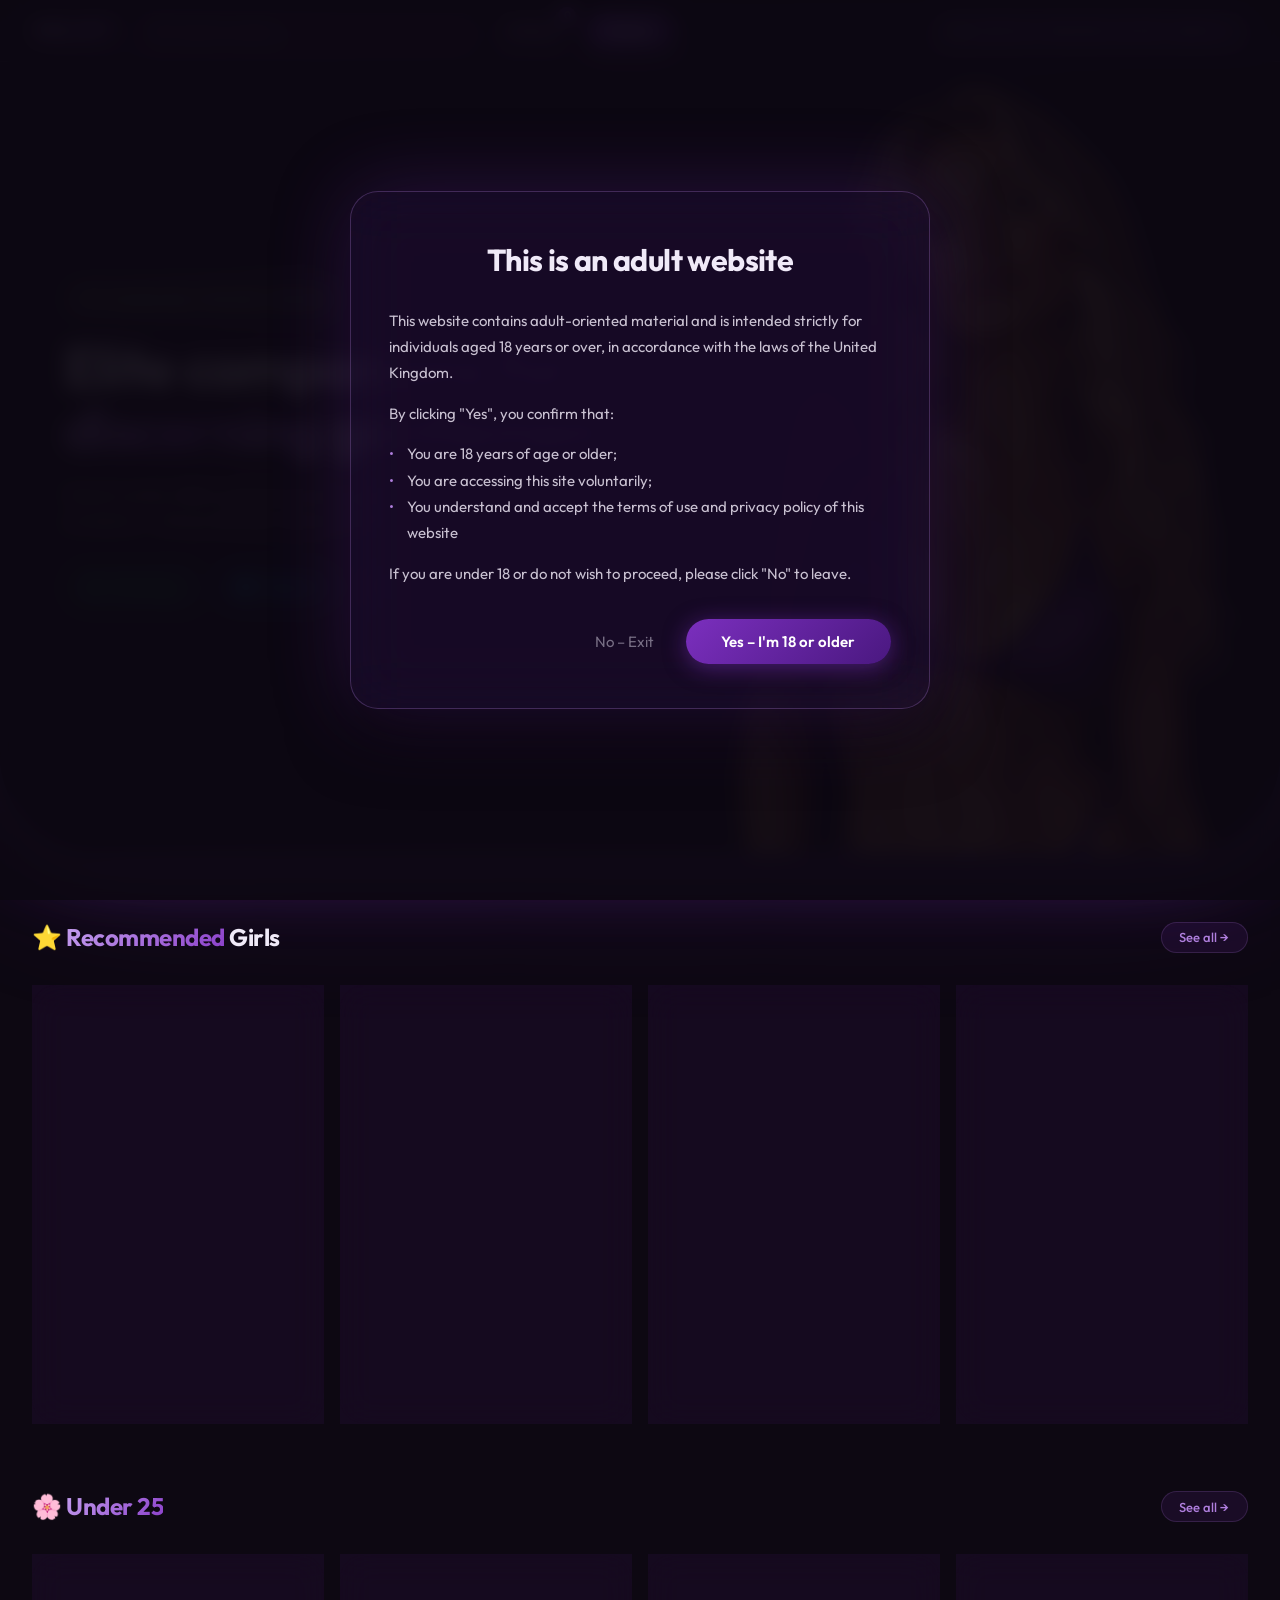
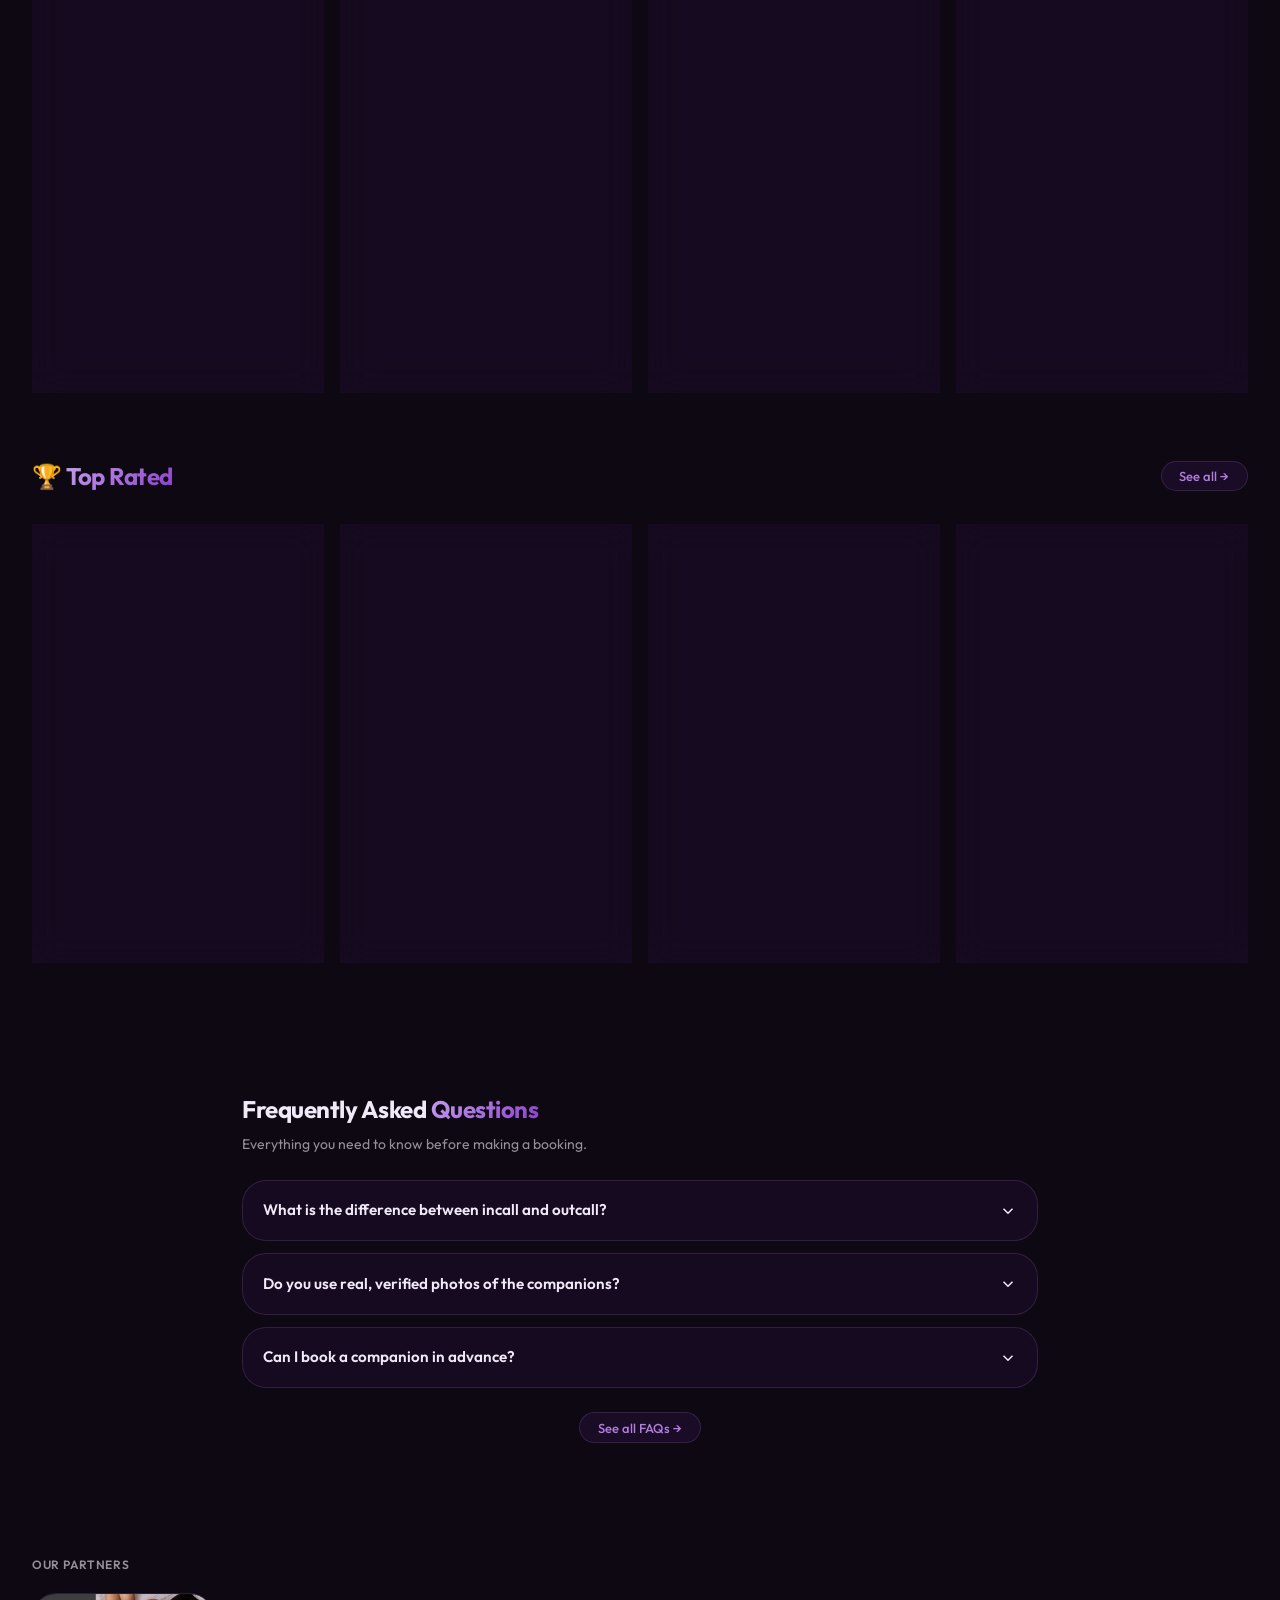
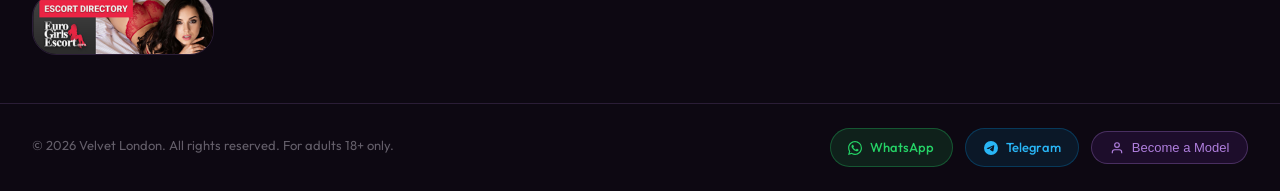
==== commit 83abe113: "Review divider between meta and text; rating badge top-right of model card" ====
--- a/index.html
+++ b/index.html
@@ -365,6 +365,7 @@
 }
 .badge-new{background:rgba(160,224,128,0.2);border:1px solid rgba(160,224,128,0.4);color:#A0E080}
 .badge-vip{background:rgba(255,215,0,0.15);border:1px solid rgba(255,215,0,0.35);color:#FFD700}
+.card-rating-badge{position:absolute;top:10px;right:10px;background:rgba(0,0,0,0.55);backdrop-filter:blur(6px);border:1px solid rgba(255,215,0,0.4);border-radius:20px;padding:3px 9px;font-size:12px;font-weight:600;color:#FFD700;letter-spacing:0.03em;pointer-events:none}
 .badge-top{background:rgba(255,100,100,0.15);border:1px solid rgba(255,100,100,0.3);color:#FF7070}
 .model-card-overlay{
   position:absolute;bottom:0;left:0;right:0;
@@ -1557,9 +1558,10 @@
       </div>`:''}
 
       <div class="model-card-badges">${catBadges.join('')}</div>
+      ${(()=>{const r=computeRating(m.reviews);return r?`<div class="card-rating-badge">★ ${r}</div>`:''})()}
       <div class="model-card-overlay">
         <div class="model-card-name">${m.name}</div>
-        <div class="model-card-meta">${m.age} yrs · ${m.height}cm · ${m.nationality}${(()=>{const r=computeRating(m.reviews);return r?` · ★ ${r}`:''})()}</div>
+        <div class="model-card-meta">${m.age} yrs · ${m.height}cm · ${m.nationality}</div>
         <div class="model-card-tags">${topSvcs}</div>
       </div>
     </div>
@@ -1743,12 +1745,12 @@
   return`
     <div class="section-label" style="margin-bottom:0.5rem">Reviews (${reviews.length})${rating?` · ★ ${rating} avg`:''}</div>
     ${reviews.map(r=>`
-    <div style="padding:0.75rem 0;border-bottom:1px solid rgba(176,127,222,0.1)">
+    <div style="padding:0.75rem 0">
       <div class="review-header">
         <span class="review-name">${r.name}</span>
         <span class="review-stars">${'★'.repeat(r.rating)}${'☆'.repeat(5-r.rating)}</span>
       </div>
-      <div class="review-meta" style="margin-bottom:0.4rem">${r.duration} · ${r.type==='incall'?'Incall':'Outcall'} · ${r.date}</div>
+      <div class="review-meta" style="margin-bottom:0.5rem;padding-bottom:0.5rem;border-bottom:1px solid rgba(176,127,222,0.15)">${r.duration} · ${r.type==='incall'?'Incall':'Outcall'} · ${r.date}</div>
       <div class="review-text">${r.text}</div>
     </div>`).join('')}`;
 }
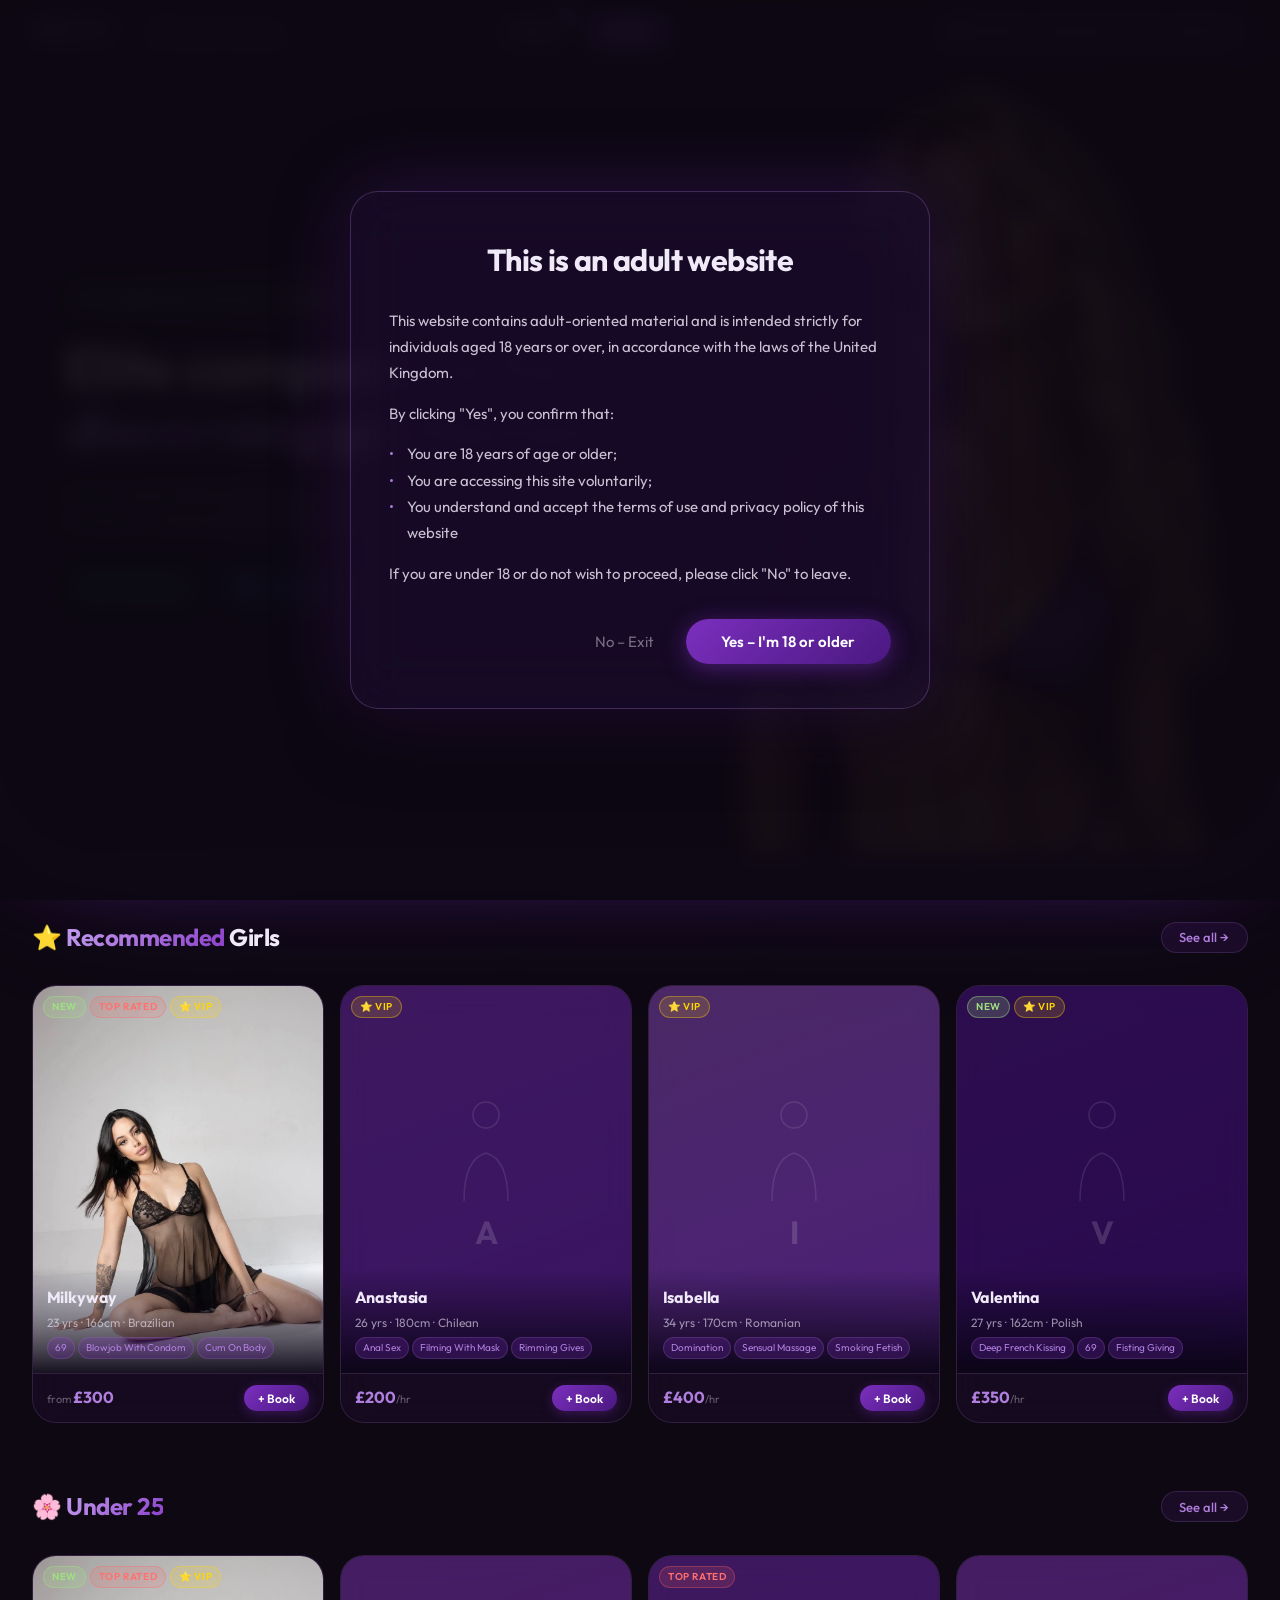
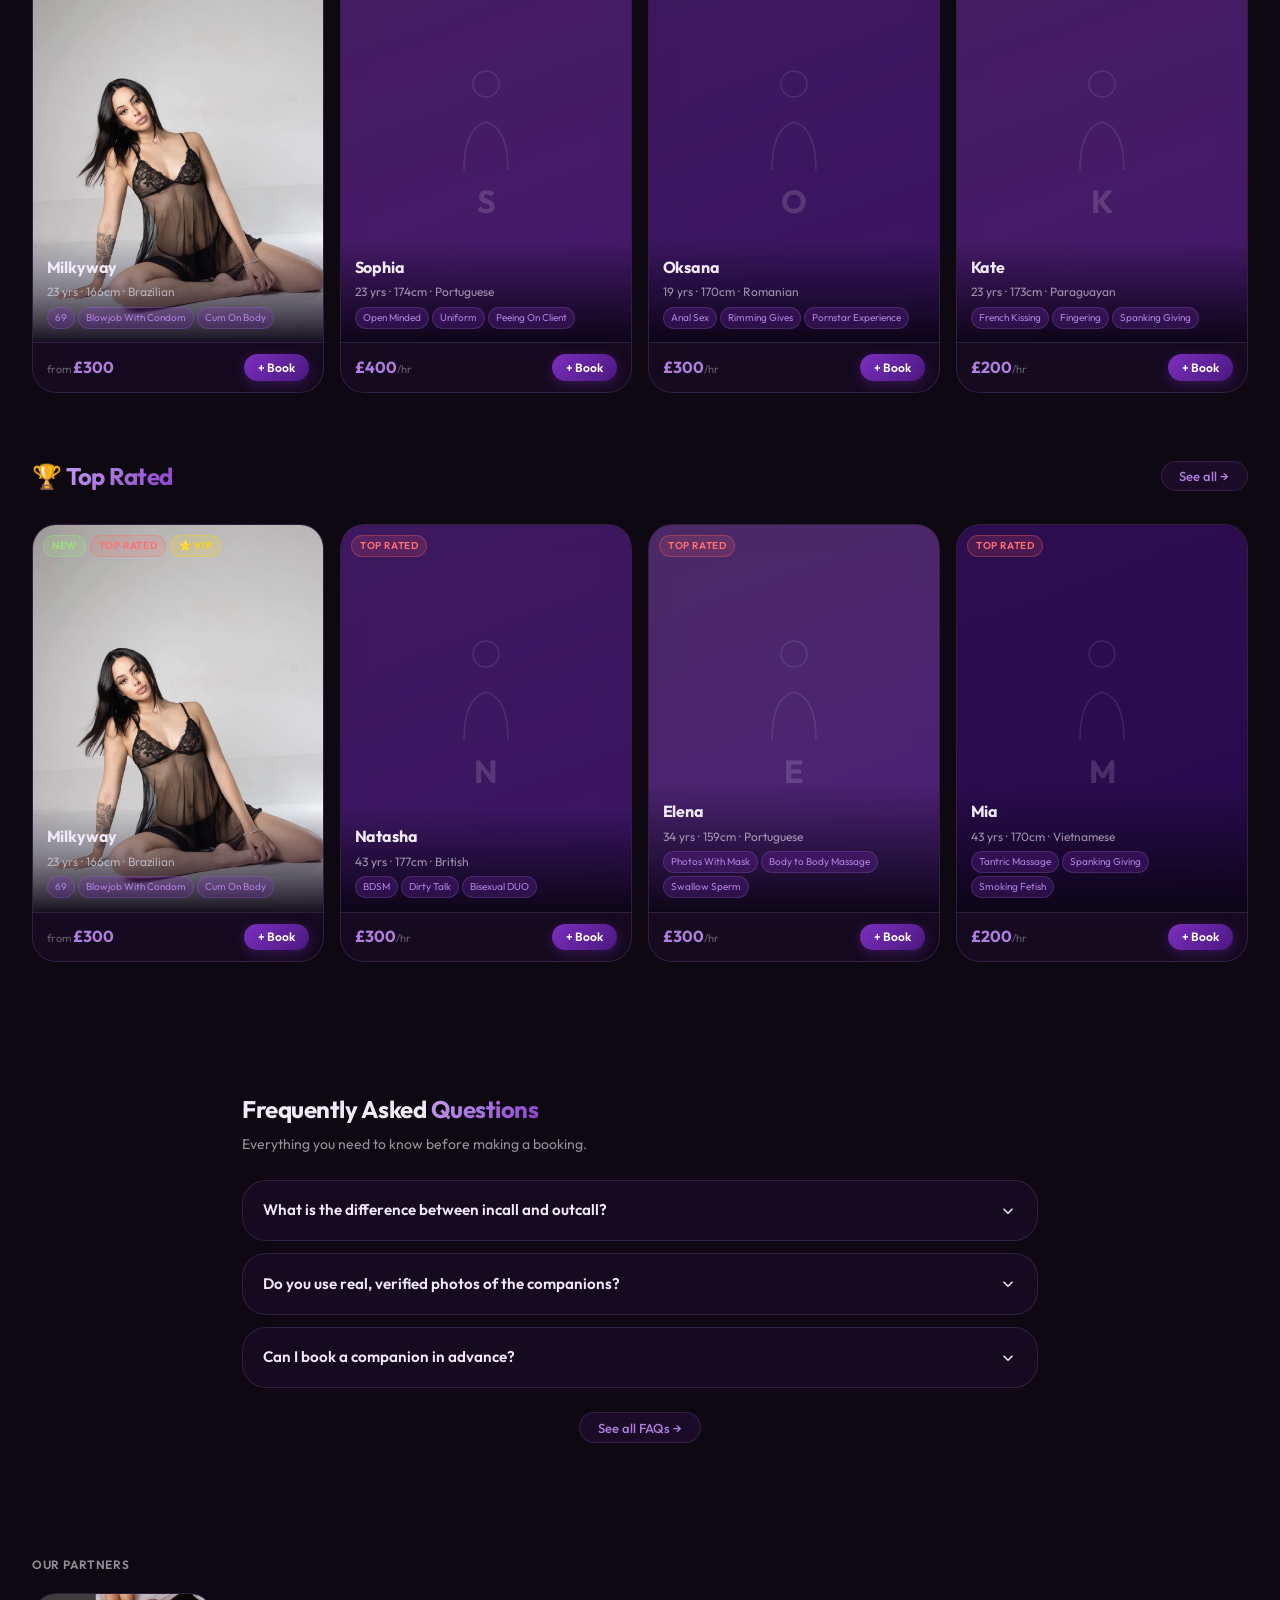
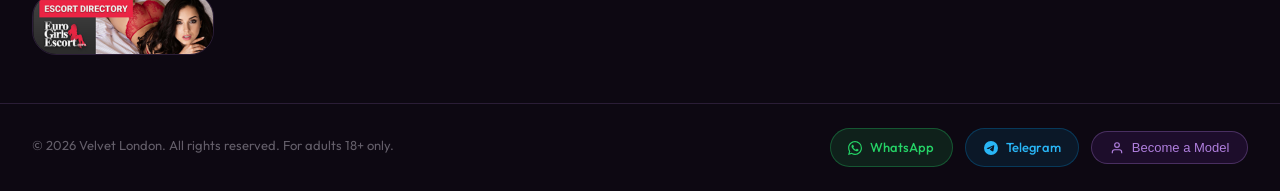
==== commit 9fba8e8a: "Load all reviews at startup so rating badges show on home/catalog immediately" ====
--- a/index.html
+++ b/index.html
@@ -1729,6 +1729,22 @@
   }catch(e){return[];}
 }
 
+async function loadAllReviews(){
+  try{
+    const r=await fetch(`${SUPABASE_URL}/rest/v1/reviews?approved=eq.true&order=created_at.desc`,{
+      headers:{'apikey':SUPABASE_KEY,'Authorization':`Bearer ${SUPABASE_KEY}`}
+    });
+    if(!r.ok)return;
+    const all=await r.json();
+    const byModel={};
+    all.forEach(rv=>{(byModel[rv.model_id]=byModel[rv.model_id]||[]).push(rv);});
+    MODELS.forEach(m=>{if(byModel[m.id])m.reviews=byModel[m.id];});
+    // refresh any currently-rendered card grids
+    if(document.getElementById('page-home').classList.contains('active'))renderHomeRows();
+    if(document.getElementById('page-models').classList.contains('active'))applyFilters();
+  }catch(e){}
+}
+
 async function saveReviewToSupabase(review){
   try{
     await fetch(`${SUPABASE_URL}/rest/v1/reviews`,{
@@ -2290,6 +2306,7 @@
 
 // =================== INIT ===================
 renderHomeRows();
+loadAllReviews();
 renderFAQs([0,1,2],'faqHome');
 renderFAQs(FAQS.map((_,i)=>i),'faqAll');
 
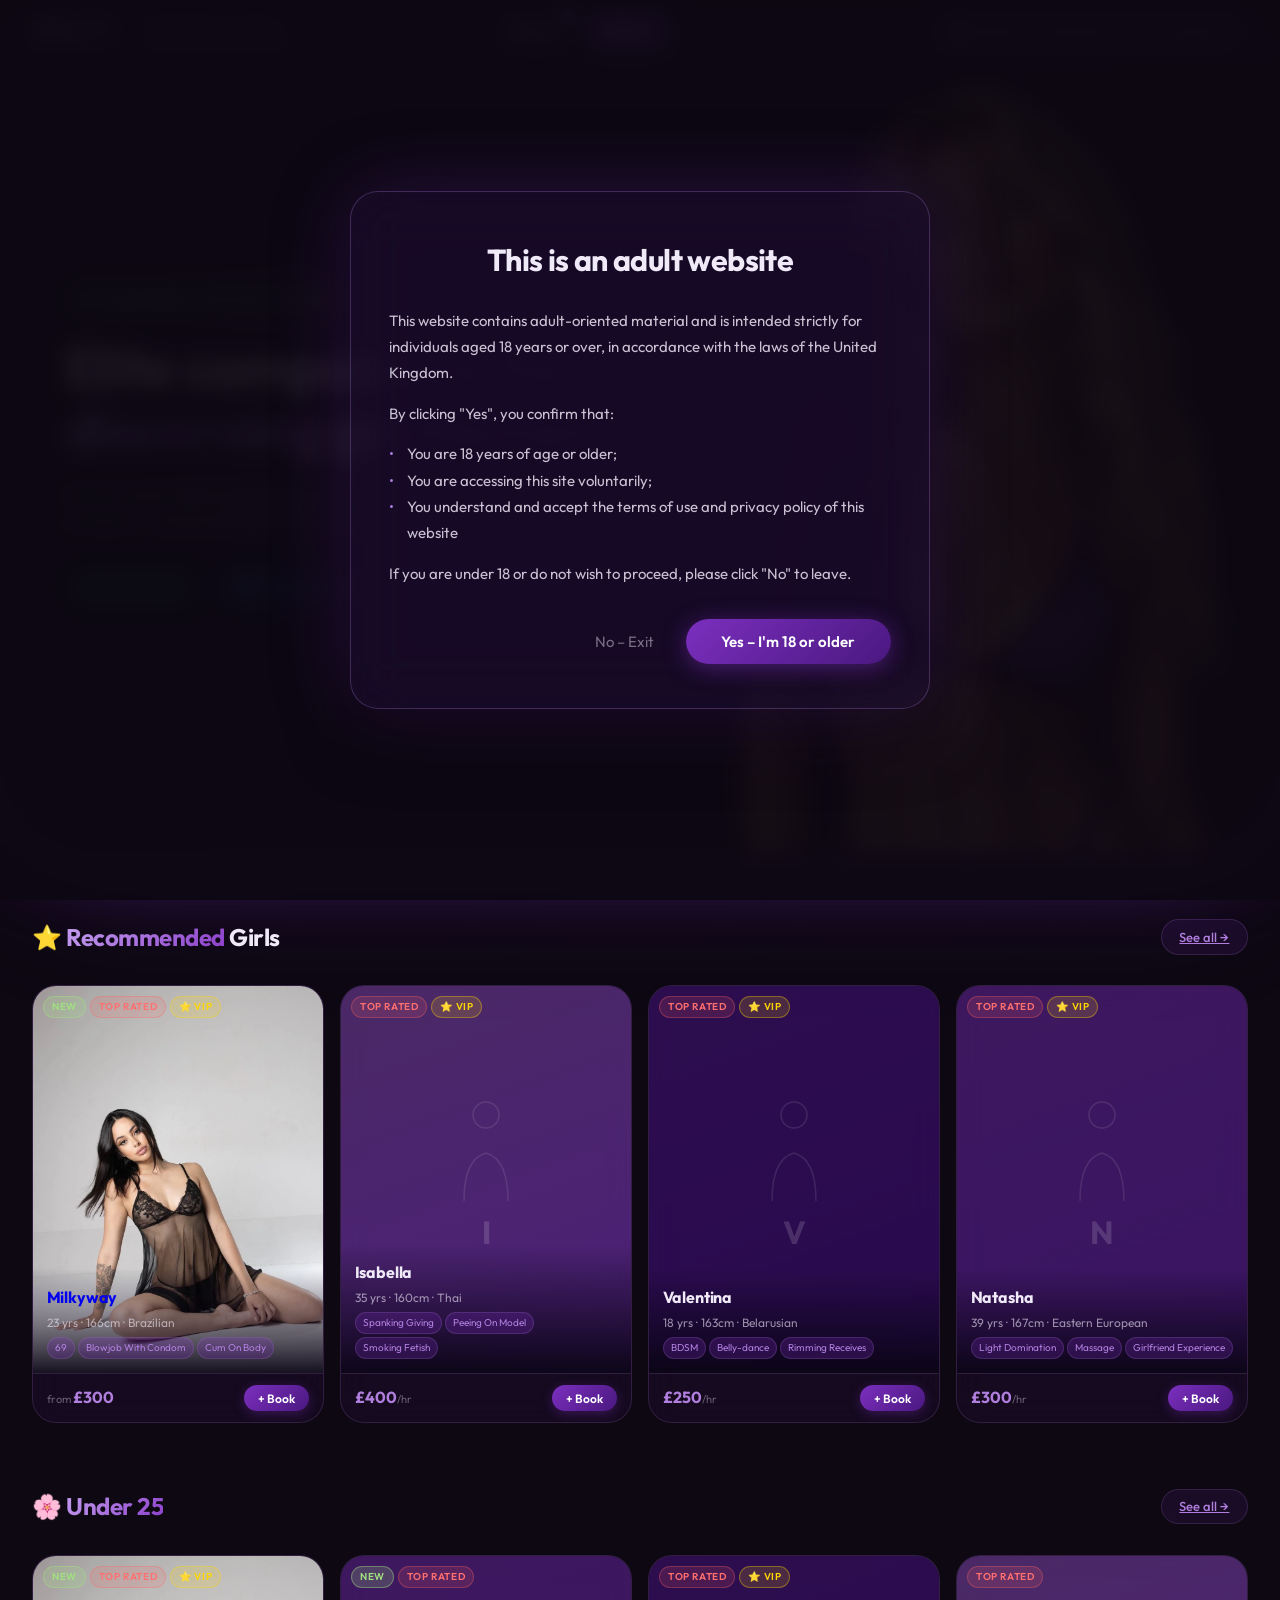
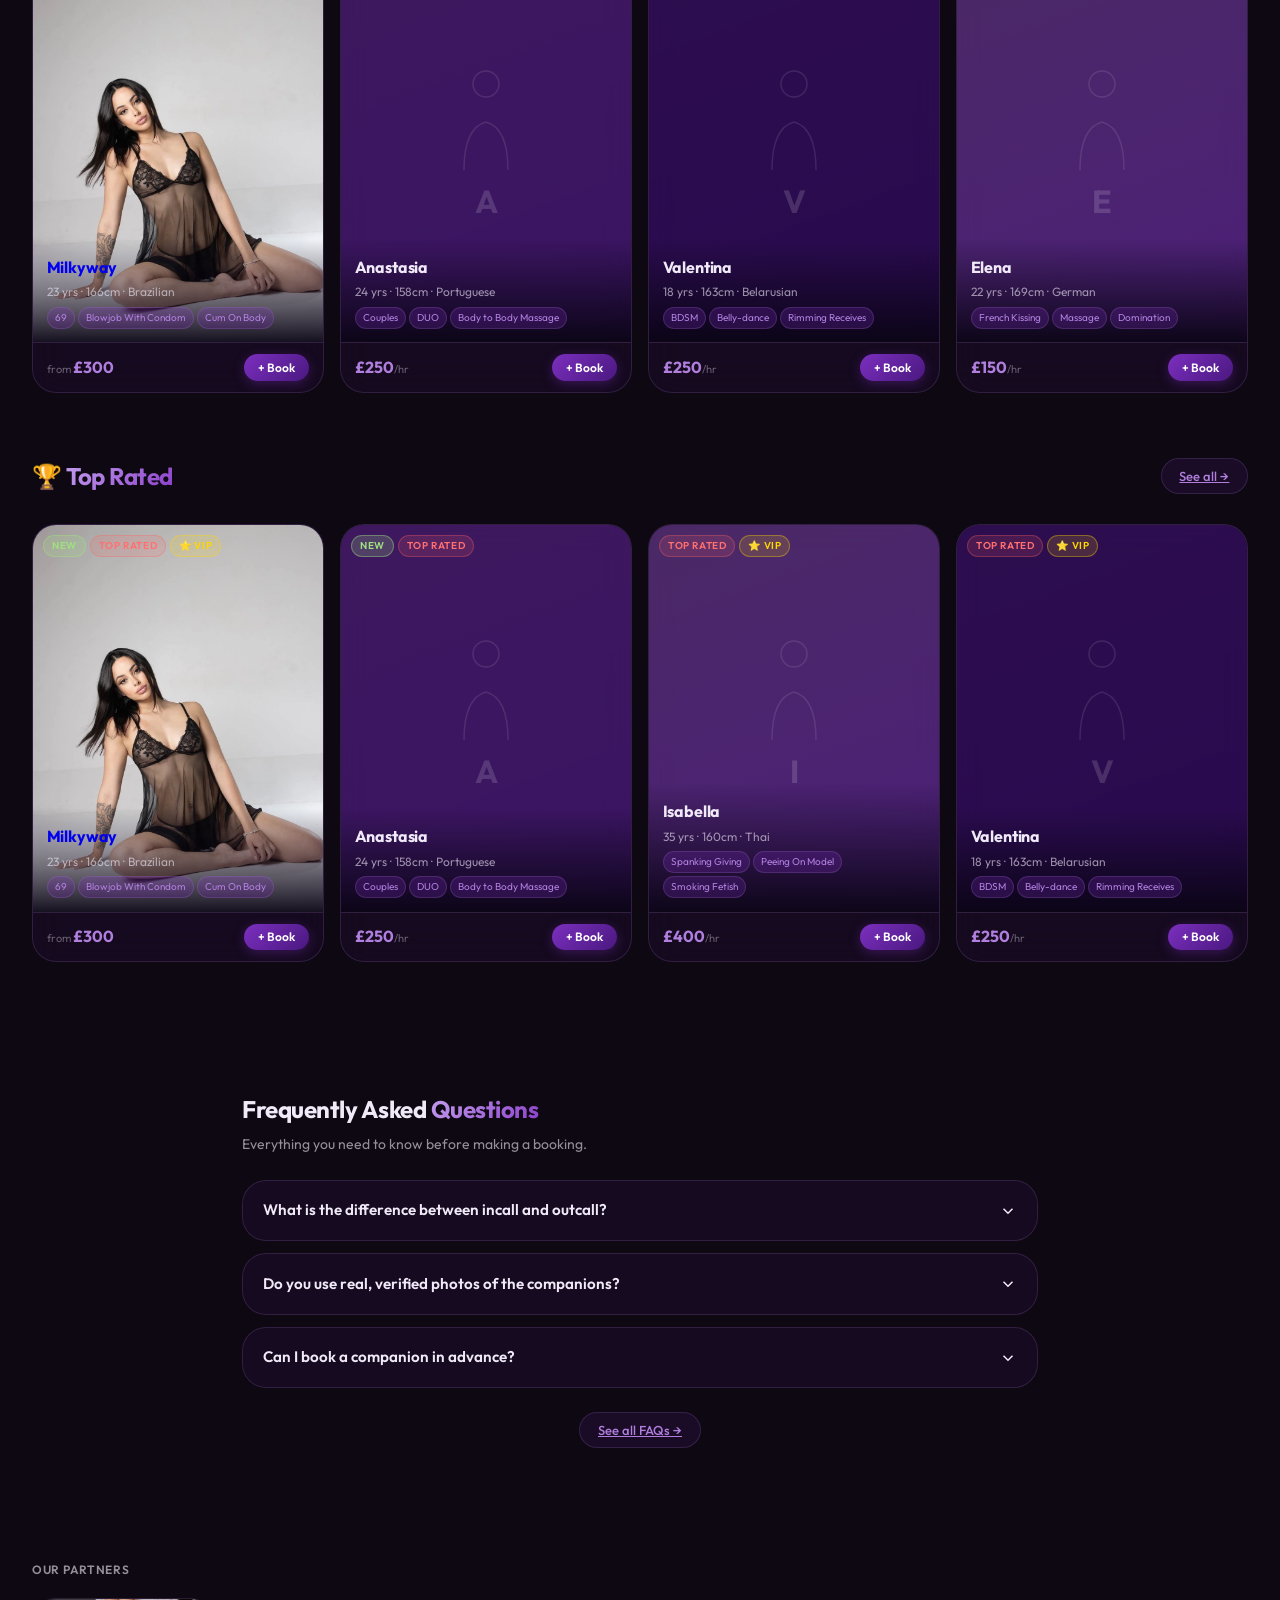
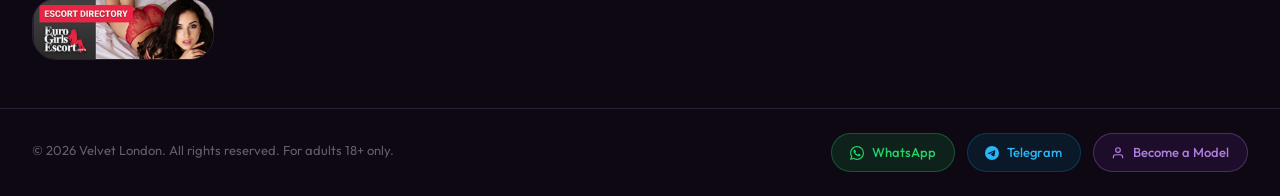
==== commit 6ace4508: "Add build-date cache-buster to all photo URLs window.BUILD_TS is injected into every page at build t" ====
--- a/index.html
+++ b/index.html
@@ -1,16 +1,20 @@
 <!DOCTYPE html>
 <html lang="en">
-<!-- v2026.05.23 -->
 <head>
 <meta charset="UTF-8">
-<meta name="viewport" content="width=device-width, initial-scale=1.0">
+<meta name="viewport" content="width=device-width,initial-scale=1">
 <title>Velvet London — Elite Escort Agency</title>
-<link rel="icon" type="image/png" href="images/favicon.png?v=2">
-<link rel="shortcut icon" type="image/png" href="images/favicon.png?v=2">
-<link rel="apple-touch-icon" href="images/favicon.png?v=2">
+<meta name="description" content="Velvet London offers exclusive social companionship for private, business, and leisure occasions — always discreet, always refined.">
+<link rel="canonical" href="https://velvetescort.co.uk/">
+<meta property="og:title" content="Velvet London — Elite Escort Agency">
+<meta property="og:description" content="Velvet London offers exclusive social companionship for private, business, and leisure occasions — always discreet, always refined.">
+<meta property="og:url" content="https://velvetescort.co.uk/">
+<meta property="og:type" content="website">
+<link rel="icon" type="image/png" href="/images/favicon.png?v=2">
+<link rel="shortcut icon" type="image/png" href="/images/favicon.png?v=2">
+<link rel="apple-touch-icon" href="/images/favicon.png?v=2">
 <link href="https://fonts.googleapis.com/css2?family=Outfit:wght@300;400;500;600;700&display=swap" rel="stylesheet">
-<style>
-*,*::before,*::after{box-sizing:border-box;margin:0;padding:0}
+<style>*,*::before,*::after{box-sizing:border-box;margin:0;padding:0}
 :root{
   --purple:#7B2FBE;
   --purple2:#9B59D0;
@@ -202,7 +206,7 @@
 /* PC background image */
 .hero-bg{
   position:absolute;inset:0;
-  background-image:url('images/PC.jpg');
+  background-image:url('/images/PC.jpg');
   background-size:cover;
   background-position:top right;
   background-repeat:no-repeat;
@@ -268,7 +272,7 @@
     height:65vw;
     min-height:280px;
     max-height:420px;
-    background-image:url('images/Mobile.jpg');
+    background-image:url('/images/Mobile.jpg');
     background-position:center top;
     flex-shrink:0;
   }
@@ -865,15 +869,15 @@
 .review-submit-btn:disabled{opacity:0.6;cursor:not-allowed;transform:none}
 .section-label{font-size:12px;text-transform:uppercase;letter-spacing:0.1em;color:var(--text-muted);font-weight:700;margin-bottom:0.75rem}
 </style>
+<script>window.BUILD_TS='20260531';</script>
+
 </head>
 <body>
-
 <div class="orb-container">
   <div class="orb orb1"></div>
   <div class="orb orb2"></div>
   <div class="orb orb3"></div>
 </div>
-
 <!-- CART OVERLAY -->
 <div class="cart-overlay" id="cartOverlay" onclick="closeCart()"></div>
 
@@ -890,7 +894,7 @@
 
 <!-- NAV -->
 <nav>
-  <div class="nav-logo" onclick="showPage('home')" style="cursor:pointer">VELVET</div>
+  <a class="nav-logo" href="/" style="cursor:pointer;text-decoration:none">VELVET</a>
   <div class="nav-search" id="navSearch">
     <svg viewBox="0 0 24 24" fill="none" stroke="currentColor" stroke-width="2"><circle cx="11" cy="11" r="8"/><path d="m21 21-4.35-4.35"/></svg>
     <input type="text" placeholder="Search models…" id="navSearchInput" oninput="handleNavSearch(this.value)" onfocus="navSearchFocus()" onblur="navSearchBlur()">
@@ -901,12 +905,31 @@
     Booking
     <div class="cart-badge" id="cartBadge">0</div>
   </div>
-  <button class="nav-btn" onclick="showPage('models')">Models</button>
+  <a class="nav-btn" href="/models/" style="text-decoration:none">Models</a>
   <div class="nav-badge"><span class="dot"></span>London's Premier Escort Agency</div>
 </nav>
-
-<!-- =================== HOME PAGE =================== -->
-<div class="page active" id="page-home">
+<!-- AGE VERIFICATION MODAL -->
+<div id="ageModal" class="age-modal-overlay">
+  <div class="age-modal-box">
+    <h2 class="age-modal-title">This is an adult website</h2>
+    <p class="age-modal-text">This website contains adult-oriented material and is intended strictly for individuals aged 18 years or over, in accordance with the laws of the United Kingdom.</p>
+    <p class="age-modal-text">By clicking "Yes", you confirm that:</p>
+    <ul class="age-modal-list">
+      <li>You are 18 years of age or older;</li>
+      <li>You are accessing this site voluntarily;</li>
+      <li>You understand and accept the terms of use and privacy policy of this website</li>
+    </ul>
+    <p class="age-modal-text">If you are under 18 or do not wish to proceed, please click "No" to leave.</p>
+    <div class="age-modal-btns">
+      <button class="age-btn-no" onclick="exitSite()">No – Exit</button>
+      <button class="age-btn-yes" onclick="enterSite()">Yes – I'm 18 or older</button>
+    </div>
+  </div>
+</div>
+<div id="fakeModelOverlay"></div>
+
+<!-- HOME PAGE -->
+<div style="position:relative;z-index:1">
 
   <!-- HERO -->
   <div class="hero" style="position:relative;z-index:1">
@@ -927,7 +950,7 @@
           <svg width="16" height="16" viewBox="0 0 24 24" fill="currentColor"><path d="M11.944 0A12 12 0 0 0 0 12a12 12 0 0 0 12 12 12 12 0 0 0 12-12A12 12 0 0 0 12 0a12 12 0 0 0-.056 0zm4.962 7.224c.1-.002.321.023.465.14a.506.506 0 0 1 .171.325c.016.093.036.306.02.472-.18 1.898-.962 6.502-1.36 8.627-.168.9-.499 1.201-.82 1.23-.696.065-1.225-.46-1.9-.902-1.056-.693-1.653-1.124-2.678-1.8-1.185-.78-.417-1.21.258-1.91.177-.184 3.247-2.977 3.307-3.23.007-.032.014-.15-.056-.212s-.174-.041-.249-.024c-.106.024-1.793 1.14-5.061 3.345-.48.33-.913.49-1.302.48-.428-.008-1.252-.241-1.865-.44-.752-.245-1.349-.374-1.297-.789.027-.216.325-.437.893-.663 3.498-1.524 5.83-2.529 6.998-3.014 3.332-1.386 4.025-1.627 4.476-1.635z"/></svg>
           Telegram
         </a>
-        <a href="#" class="btn-model-cta" onclick="showPage('become');return false;">
+        <a href="/become-a-model/" class="btn-model-cta">
           <svg width="16" height="16" viewBox="0 0 24 24" fill="none" stroke="currentColor" stroke-width="2"><path d="M20 21v-2a4 4 0 0 0-4-4H8a4 4 0 0 0-4 4v2"/><circle cx="12" cy="7" r="4"/></svg>
           Become a Model
         </a>
@@ -935,12 +958,11 @@
     </div>
   </div>
 
-
   <!-- RECOMMENDED -->
   <div class="section">
     <div class="section-header">
       <div class="section-title">⭐ <span>Recommended</span> Girls</div>
-      <button class="see-all" onclick="showPage('models')">See all →</button>
+      <a class="see-all" href="/models/">See all →</a>
     </div>
     <div class="models-row" id="recommendedRow"></div>
   </div>
@@ -949,7 +971,7 @@
   <div class="section" style="padding-top:0">
     <div class="section-header">
       <div class="section-title">🌸 <span>Under 25</span></div>
-      <button class="see-all" onclick="showPage('models')">See all →</button>
+      <a class="see-all" href="/models/">See all →</a>
     </div>
     <div class="models-row" id="under25Row"></div>
   </div>
@@ -958,7 +980,7 @@
   <div class="section" style="padding-top:0">
     <div class="section-header">
       <div class="section-title">🏆 <span>Top Rated</span></div>
-      <button class="see-all" onclick="showPage('models')">See all →</button>
+      <a class="see-all" href="/models/">See all →</a>
     </div>
     <div class="models-row" id="topRatedRow"></div>
   </div>
@@ -969,7 +991,7 @@
     <p style="color:var(--text-soft);font-size:14px;margin-bottom:1.5rem">Everything you need to know before making a booking.</p>
     <div id="faqHome"></div>
     <div class="faq-see-all">
-      <button class="see-all" onclick="showPage('faq')">See all FAQs →</button>
+      <a class="see-all" href="/faq/">See all FAQs →</a>
     </div>
   </div>
 
@@ -978,281 +1000,11 @@
     <div class="partners-title">Our Partners</div>
     <div class="partners-row">
       <a class="partner-banner" href="https://www.eurogirlsescort.com" target="_blank" rel="noopener noreferrer">
-        <img src="images/EuroEscortGirls.png" alt="EuroGirlsEscort.com">
+        <img src="/images/EuroEscortGirls.png" alt="EuroGirlsEscort.com">
       </a>
     </div>
   </div>
 
-</div>
-
-<!-- =================== MODELS PAGE =================== -->
-<div class="page" id="page-models">
-  <div class="models-page">
-    <button class="back-btn" onclick="showPage('home')">
-      <svg width="14" height="14" viewBox="0 0 24 24" fill="none" stroke="currentColor" stroke-width="2"><polyline points="15 18 9 12 15 6"/></svg>
-      Back
-    </button>
-    <div class="models-page-header">
-      <h1>Our <span style="background:linear-gradient(135deg,#C49FEE,#8B3FCA);-webkit-background-clip:text;-webkit-text-fill-color:transparent">Companions</span></h1>
-      <p style="color:var(--text-soft)">Browse and filter our exclusive roster of London companions</p>
-    </div>
-    <div class="models-layout">
-      <!-- MOBILE FILTER TOGGLE -->
-      <button class="mobile-filter-toggle" id="filterToggle" onclick="toggleMobileFilters()">
-        <span style="display:flex;align-items:center;gap:8px"><svg width="15" height="15" viewBox="0 0 24 24" fill="none" stroke="currentColor" stroke-width="2"><line x1="4" y1="6" x2="20" y2="6"/><line x1="8" y1="12" x2="16" y2="12"/><line x1="11" y1="18" x2="13" y2="18"/></svg>Choose Filters</span>
-        <svg id="filterToggleChevron" width="14" height="14" viewBox="0 0 24 24" fill="none" stroke="currentColor" stroke-width="2"><polyline points="6 9 12 15 18 9"/></svg>
-      </button>
-      <!-- SIDEBAR -->
-      <div class="filters-sidebar" id="filtersSidebar">
-        <div style="font-size:1rem;font-weight:700;margin-bottom:1.2rem">Filters</div>
-
-        <!-- Category -->
-        <div class="filter-group">
-          <div class="filter-title">Category</div>
-          <div class="filter-chips" id="catChips">
-            <button class="filter-chip active" data-cat="all" onclick="setCat(this,'all')">All</button>
-            <button class="filter-chip" data-cat="recommended" onclick="setCat(this,'recommended')">Recommended</button>
-            <button class="filter-chip" data-cat="under25" onclick="setCat(this,'under25')">Under 25</button>
-            <button class="filter-chip" data-cat="toprated" onclick="setCat(this,'toprated')">Top Rated</button>
-            <button class="filter-chip" data-cat="new" onclick="setCat(this,'new')">New Models</button>
-          </div>
-        </div>
-
-        <!-- Location -->
-        <div class="filter-group">
-          <div class="filter-title">Location (London Underground)</div>
-          <div class="filter-search">
-            <svg viewBox="0 0 24 24" fill="none" stroke="currentColor" stroke-width="2"><circle cx="11" cy="11" r="8"/><path d="m21 21-4.35-4.35"/></svg>
-            <input type="text" placeholder="Search station…" oninput="filterStations(this.value)" id="stationSearch">
-          </div>
-          <div class="filter-list" id="stationList"></div>
-        </div>
-
-        <!-- Nationality -->
-        <div class="filter-group">
-          <div class="filter-title">Nationality</div>
-          <div class="filter-search">
-            <svg viewBox="0 0 24 24" fill="none" stroke="currentColor" stroke-width="2"><circle cx="11" cy="11" r="8"/><path d="m21 21-4.35-4.35"/></svg>
-            <input type="text" placeholder="Search nationality…" oninput="filterNat(this.value)" id="natSearch">
-          </div>
-          <div class="filter-list" id="natList"></div>
-        </div>
-
-        <!-- Age -->
-        <div class="filter-group">
-          <div class="filter-title">Age</div>
-          <div class="range-wrap" id="ageWrap">
-            <div class="range-row"><span>18</span><span class="range-vals" id="ageVals">18 – 60</span><span>60</span></div>
-            <div class="range-track" id="ageTrack">
-              <div class="range-fill" id="ageFill"></div>
-              <input type="range" min="18" max="60" value="18" id="ageMin" oninput="updateRange('age')">
-              <input type="range" min="18" max="60" value="60" id="ageMax" oninput="updateRange('age')">
-            </div>
-          </div>
-        </div>
-
-        <!-- Weight -->
-        <div class="filter-group">
-          <div class="filter-title">Weight (kg)</div>
-          <div class="range-wrap" id="weightWrap">
-            <div class="range-row"><span>40</span><span class="range-vals" id="weightVals">40 – 100</span><span>100</span></div>
-            <div class="range-track" id="weightTrack">
-              <div class="range-fill" id="weightFill"></div>
-              <input type="range" min="40" max="100" value="40" id="weightMin" oninput="updateRange('weight')">
-              <input type="range" min="40" max="100" value="100" id="weightMax" oninput="updateRange('weight')">
-            </div>
-          </div>
-        </div>
-
-        <!-- Height -->
-        <div class="filter-group">
-          <div class="filter-title">Height (cm)</div>
-          <div class="range-wrap" id="heightWrap">
-            <div class="range-row"><span>150</span><span class="range-vals" id="heightVals">150 – 185</span><span>185</span></div>
-            <div class="range-track" id="heightTrack">
-              <div class="range-fill" id="heightFill"></div>
-              <input type="range" min="150" max="185" value="150" id="heightMin" oninput="updateRange('height')">
-              <input type="range" min="150" max="185" value="185" id="heightMax" oninput="updateRange('height')">
-            </div>
-          </div>
-        </div>
-
-        <!-- Services -->
-        <div class="filter-group">
-          <div class="filter-title">Services</div>
-          <div class="filter-search">
-            <svg viewBox="0 0 24 24" fill="none" stroke="currentColor" stroke-width="2"><circle cx="11" cy="11" r="8"/><path d="m21 21-4.35-4.35"/></svg>
-            <input type="text" placeholder="Search service…" oninput="filterSvc(this.value)" id="svcSearch">
-          </div>
-          <div class="services-wrap filter-list" id="svcList"></div>
-        </div>
-
-        <button class="clear-filters" onclick="clearFilters()">✕ Clear all filters</button>
-      </div>
-
-      <!-- GRID -->
-      <div>
-        <div class="filters-top-bar">
-          <div class="results-count" id="resultsCount">Showing all models</div>
-          <select class="sort-select" onchange="sortModels(this.value)">
-            <option value="default">Sort: Default</option>
-            <option value="price-asc">Price: Low to High</option>
-            <option value="price-desc">Price: High to Low</option>
-            <option value="age-asc">Age: Youngest first</option>
-            <option value="name">Name: A–Z</option>
-          </select>
-        </div>
-        <div class="models-grid-main" id="modelsGrid"></div>
-      </div>
-    </div>
-  </div>
-</div>
-
-<!-- =================== MODEL DETAIL PAGE =================== -->
-<div class="page" id="page-model-detail">
-  <div class="model-detail-page" id="modelDetailContent"></div>
-</div>
-
-<!-- =================== FAQ PAGE =================== -->
-<div class="page" id="page-faq">
-  <div class="faq-page">
-    <button class="back-btn" onclick="showPage('home')">
-      <svg width="14" height="14" viewBox="0 0 24 24" fill="none" stroke="currentColor" stroke-width="2"><polyline points="15 18 9 12 15 6"/></svg>
-      Back to Home
-    </button>
-    <h1>FAQ — <span style="background:linear-gradient(135deg,#C49FEE,#8B3FCA);-webkit-background-clip:text;-webkit-text-fill-color:transparent">All Questions</span></h1>
-    <p class="sub">Frequently asked questions about our services, companions, and bookings.</p>
-    <div id="faqAll"></div>
-  </div>
-</div>
-
-<!-- =================== BECOME A MODEL PAGE =================== -->
-<div class="page" id="page-become">
-  <div class="become-page">
-    <button class="back-btn" onclick="showPage('home')">
-      <svg width="14" height="14" viewBox="0 0 24 24" fill="none" stroke="currentColor" stroke-width="2"><polyline points="15 18 9 12 15 6"/></svg>
-      Back to Home
-    </button>
-    <div class="become-header">
-      <h1>Become a <span style="background:linear-gradient(135deg,#C49FEE,#8B3FCA);-webkit-background-clip:text;-webkit-text-fill-color:transparent">Model</span></h1>
-      <p>Fill in the application below. Our team will review your profile within 24–48 hours.</p>
-    </div>
-    <div id="becomeFormWrap">
-    <form id="becomeForm" onsubmit="submitApplication(event)">
-
-      <!-- PERSONAL INFO -->
-      <div class="form-section">
-        <div class="form-section-title">Personal Information</div>
-        <div class="form-grid-2">
-          <div class="form-field"><label>Real Name *</label><input class="form-input" type="text" name="realName" placeholder="Legal name" required></div>
-          <div class="form-field"><label>Working Name *</label><input class="form-input" type="text" name="workingName" placeholder="Model name" required></div>
-          <div class="form-field"><label>Phone Number *</label><input class="form-input" type="tel" name="phone" placeholder="+44 7700 000000" required></div>
-          <div class="form-field"><label>Telegram Username</label><input class="form-input" type="text" name="telegram" placeholder="@username"></div>
-          <div class="form-field"><label>Age *</label><input class="form-input" type="number" name="age" placeholder="18" min="18" max="60" required></div>
-          <div class="form-field"><label>Nationality *</label><input class="form-input" type="text" name="nationality" placeholder="e.g. Russian" required></div>
-        </div>
-      </div>
-
-      <!-- PHYSICAL -->
-      <div class="form-section">
-        <div class="form-section-title">Physical Details</div>
-        <div class="form-grid-3">
-          <div class="form-field"><label>Height (cm) *</label><input class="form-input" type="number" name="height" placeholder="168" min="150" max="185" required></div>
-          <div class="form-field"><label>Weight (kg) *</label><input class="form-input" type="number" name="weight" placeholder="55" min="40" max="100" required></div>
-          <div class="form-field"><label>Dress Size (UK)</label><input class="form-input" type="text" name="dress" placeholder="8, 10, 12…"></div>
-          <div class="form-field"><label>Feet Size (UK)</label><input class="form-input" type="text" name="feet" placeholder="4, 5, 6…"></div>
-          <div class="form-field"><label>Breast Size</label><input class="form-input" type="text" name="breast" placeholder="32B, 34C…"></div>
-        </div>
-        <div class="form-grid-2" style="margin-top:1rem">
-          <div class="form-field"><label>Breast Type</label><div class="btn-group" id="breastType"><button type="button" class="btn-option" onclick="selectOpt('breastType',this)">Natural</button><button type="button" class="btn-option" onclick="selectOpt('breastType',this)">Silicone</button></div></div>
-          <div class="form-field"><label>Do You Smoke?</label><div class="btn-group" id="smoke"><button type="button" class="btn-option" onclick="selectOpt('smoke',this)">No</button><button type="button" class="btn-option" onclick="selectOpt('smoke',this)">Sometimes</button><button type="button" class="btn-option" onclick="selectOpt('smoke',this)">Yes</button></div></div>
-          <div class="form-field"><label>Eyes Colour</label><div class="btn-group" id="eyes"><button type="button" class="btn-option" onclick="selectOpt('eyes',this)">Brown</button><button type="button" class="btn-option" onclick="selectOpt('eyes',this)">Blue</button><button type="button" class="btn-option" onclick="selectOpt('eyes',this)">Green</button><button type="button" class="btn-option" onclick="selectOpt('eyes',this)">Grey</button><button type="button" class="btn-option" onclick="selectOpt('eyes',this)">Hazel</button><button type="button" class="btn-option" onclick="selectOpt('eyes',this)">Amber</button><button type="button" class="btn-option" onclick="selectOpt('eyes',this)">Black</button><button type="button" class="btn-option" onclick="selectOpt('eyes',this)">Mixed</button></div></div>
-          <div class="form-field"><label>Hair Colour</label><div class="btn-group" id="hair"><button type="button" class="btn-option" onclick="selectOpt('hair',this)">Blonde</button><button type="button" class="btn-option" onclick="selectOpt('hair',this)">Light Blonde</button><button type="button" class="btn-option" onclick="selectOpt('hair',this)">Dark Blonde</button><button type="button" class="btn-option" onclick="selectOpt('hair',this)">Brown</button><button type="button" class="btn-option" onclick="selectOpt('hair',this)">Dark Brown</button><button type="button" class="btn-option" onclick="selectOpt('hair',this)">Black</button><button type="button" class="btn-option" onclick="selectOpt('hair',this)">Red</button><button type="button" class="btn-option" onclick="selectOpt('hair',this)">Auburn</button><button type="button" class="btn-option" onclick="selectOpt('hair',this)">Platinum</button><button type="button" class="btn-option" onclick="selectOpt('hair',this)">White/Grey</button></div></div>
-          <div class="form-field"><label>Tattoo</label><div class="btn-group" id="tattoo"><button type="button" class="btn-option" onclick="selectOpt('tattoo',this)">None</button><button type="button" class="btn-option" onclick="selectOpt('tattoo',this)">Small</button><button type="button" class="btn-option" onclick="selectOpt('tattoo',this)">Medium</button><button type="button" class="btn-option" onclick="selectOpt('tattoo',this)">Large</button></div></div>
-          <div class="form-field"><label>Piercing</label><div class="btn-group" id="piercing"><button type="button" class="btn-option" onclick="toggleOpt(this)">None</button><button type="button" class="btn-option" onclick="toggleOpt(this)">Ears</button><button type="button" class="btn-option" onclick="toggleOpt(this)">Nose</button><button type="button" class="btn-option" onclick="toggleOpt(this)">Eyebrow</button><button type="button" class="btn-option" onclick="toggleOpt(this)">Lip</button><button type="button" class="btn-option" onclick="toggleOpt(this)">Tongue</button><button type="button" class="btn-option" onclick="toggleOpt(this)">Belly Button</button><button type="button" class="btn-option" onclick="toggleOpt(this)">Nipples</button><button type="button" class="btn-option" onclick="toggleOpt(this)">Intimate</button></div></div>
-        </div>
-      </div>
-
-      <!-- LANGUAGES -->
-      <div class="form-section">
-        <div class="form-section-title">Languages</div>
-        <div id="langRows"></div>
-        <button type="button" class="add-lang-btn" onclick="addLangRow()">+ Add another language</button>
-      </div>
-
-      <!-- PREFERENCES -->
-      <div class="form-section">
-        <div class="form-section-title">Preferences & Orientation</div>
-        <div class="form-grid-2">
-          <div class="form-field"><label>Orientation</label><div class="btn-group" id="orientation"><button type="button" class="btn-option" onclick="selectOpt('orientation',this)">Straight</button><button type="button" class="btn-option" onclick="selectOpt('orientation',this)">Bisexual</button><button type="button" class="btn-option" onclick="selectOpt('orientation',this)">Lesbian</button><button type="button" class="btn-option" onclick="selectOpt('orientation',this)">Gay</button></div></div>
-          <div class="form-field"><label>Work With Couples?</label><div class="btn-group" id="couples"><button type="button" class="btn-option" onclick="selectOpt('couples',this)">Yes</button><button type="button" class="btn-option" onclick="selectOpt('couples',this)">No</button></div></div>
-          <div class="form-field"><label>Work With Women?</label><div class="btn-group" id="women"><button type="button" class="btn-option" onclick="selectOpt('women',this)">Yes</button><button type="button" class="btn-option" onclick="selectOpt('women',this)">No</button></div></div>
-          <div class="form-field"><label>Work With Black Clients?</label><div class="btn-group" id="blackClients"><button type="button" class="btn-option" onclick="selectOpt('blackClients',this)">Yes</button><button type="button" class="btn-option" onclick="selectOpt('blackClients',this)">No</button></div></div>
-          <div class="form-field"><label>Work With Disabled Clients?</label><div class="btn-group" id="disabledClients"><button type="button" class="btn-option" onclick="selectOpt('disabledClients',this)">Yes</button><button type="button" class="btn-option" onclick="selectOpt('disabledClients',this)">No</button></div></div>
-        </div>
-      </div>
-
-      <!-- RATES -->
-      <div class="form-section">
-        <div class="form-section-title">Rates</div>
-        <div class="rates-section">
-          <label class="rates-toggle-header"><input type="checkbox" id="incallToggle" onchange="toggleRates('incall',this.checked)"><span>Incall</span></label>
-          <div class="rates-fields" id="incallFields">
-            <div class="form-field"><label>30 min</label><input class="form-input" type="text" name="incall30" placeholder="£"></div>
-            <div class="form-field"><label>45 min</label><input class="form-input" type="text" name="incall45" placeholder="£"></div>
-            <div class="form-field"><label>1 hour</label><input class="form-input" type="text" name="incall1h" placeholder="£"></div>
-            <div class="form-field"><label>Extra hour</label><input class="form-input" type="text" name="incallExtra" placeholder="£"></div>
-            <div class="form-field"><label>Overnight</label><input class="form-input" type="text" name="incallOver" placeholder="£"></div>
-          </div>
-        </div>
-        <div class="rates-section" style="margin-top:1.25rem">
-          <label class="rates-toggle-header"><input type="checkbox" id="outcallToggle" onchange="toggleRates('outcall',this.checked)"><span>Outcall</span></label>
-          <div class="rates-fields" id="outcallFields">
-            <div class="form-field"><label>30 min</label><input class="form-input" type="text" name="outcall30" placeholder="£"></div>
-            <div class="form-field"><label>45 min</label><input class="form-input" type="text" name="outcall45" placeholder="£"></div>
-            <div class="form-field"><label>1 hour</label><input class="form-input" type="text" name="outcall1h" placeholder="£"></div>
-            <div class="form-field"><label>Extra hour</label><input class="form-input" type="text" name="outcallExtra" placeholder="£"></div>
-            <div class="form-field"><label>Overnight</label><input class="form-input" type="text" name="outcallOver" placeholder="£"></div>
-          </div>
-        </div>
-      </div>
-
-      <!-- ADDRESS -->
-      <div class="form-section">
-        <div class="form-section-title">Address (Incall Location)</div>
-        <div class="form-grid-2">
-          <div class="form-field" style="grid-column:1/-1"><label>Street</label><input class="form-input" type="text" name="street" placeholder="123 Baker Street"></div>
-          <div class="form-field"><label>Building Name</label><input class="form-input" type="text" name="building" placeholder="Building / Complex name"></div>
-          <div class="form-field"><label>Apartment Number</label><input class="form-input" type="text" name="apt" placeholder="Flat 4A"></div>
-          <div class="form-field"><label>Postcode</label><input class="form-input" type="text" name="postcode" placeholder="W1A 1AA"></div>
-          <div class="form-field"><label>Nearest Tube Station</label><select class="form-select" name="tube" id="tubeSelect"><option value="">Select station…</option></select></div>
-        </div>
-      </div>
-
-      <!-- SERVICES -->
-      <div class="form-section">
-        <div class="form-section-title">Services Offered</div>
-        <div class="services-chk-grid" id="servicesCheckList"></div>
-      </div>
-
-      <!-- PHOTOS -->
-      <div class="form-section">
-        <div class="form-section-title">Photos</div>
-        <p style="font-size:13px;color:var(--text-soft);margin-bottom:1rem">Upload clear, recent photos. Minimum 3, maximum 20. JPG or PNG.</p>
-        <div class="photo-upload-area" onclick="document.getElementById('photoInput').click()">
-          <input type="file" id="photoInput" multiple accept="image/*" onchange="handlePhotos(this)">
-          <svg width="32" height="32" viewBox="0 0 24 24" fill="none" stroke="rgba(176,127,222,0.5)" stroke-width="1.5" style="margin-bottom:0.75rem"><path d="M21 15v4a2 2 0 0 1-2 2H5a2 2 0 0 1-2-2v-4"/><polyline points="17 8 12 3 7 8"/><line x1="12" y1="3" x2="12" y2="15"/></svg>
-          <p style="color:var(--text-soft);font-size:14px;margin:0">Click to select photos</p>
-          <p style="color:var(--text-muted);font-size:12px;margin:4px 0 0">JPG, PNG · multiple files allowed</p>
-        </div>
-        <div class="photo-list" id="photoList"></div>
-        <p style="font-size:12px;color:var(--text-muted);margin-top:0.75rem">Photos are stored securely. Upload endpoint (Telegram / email) will be configured separately.</p>
-      </div>
-
-      <button type="submit" class="submit-app-btn">Submit Application →</button>
-    </form>
-    </div>
-  </div>
 </div>
 
 <!-- SHARED FOOTER -->
@@ -1270,1053 +1022,26 @@
         <svg width="14" height="14" viewBox="0 0 24 24" fill="currentColor"><path d="M11.944 0A12 12 0 0 0 0 12a12 12 0 0 0 12 12 12 12 0 0 0 12-12A12 12 0 0 0 12 0a12 12 0 0 0-.056 0zm4.962 7.224c.1-.002.321.023.465.14a.506.506 0 0 1 .171.325c.016.093.036.306.02.472-.18 1.898-.962 6.502-1.36 8.627-.168.9-.499 1.201-.82 1.23-.696.065-1.225-.46-1.9-.902-1.056-.693-1.653-1.124-2.678-1.8-1.185-.78-.417-1.21.258-1.91.177-.184 3.247-2.977 3.307-3.23.007-.032.014-.15-.056-.212s-.174-.041-.249-.024c-.106.024-1.793 1.14-5.061 3.345-.48.33-.913.49-1.302.48-.428-.008-1.252-.241-1.865-.44-.752-.245-1.349-.374-1.297-.789.027-.216.325-.437.893-.663 3.498-1.524 5.83-2.529 6.998-3.014 3.332-1.386 4.025-1.627 4.476-1.635z"/></svg>
         Telegram
       </a>
-      <button class="btn-model-cta" onclick="showPage('become')" style="font-size:13px;padding:0.5rem 1.1rem">
+      <a href="/become-a-model/" class="btn-model-cta" style="font-size:13px;padding:0.5rem 1.1rem;text-decoration:none">
         <svg width="14" height="14" viewBox="0 0 24 24" fill="none" stroke="currentColor" stroke-width="2"><path d="M20 21v-2a4 4 0 0 0-4-4H8a4 4 0 0 0-4 4v2"/><circle cx="12" cy="7" r="4"/></svg>
         Become a Model
-      </button>
+      </a>
     </div>
   </div>
 </footer>
-
-<!-- AGE VERIFICATION MODAL -->
-<div id="ageModal" class="age-modal-overlay">
-  <div class="age-modal-box">
-    <h2 class="age-modal-title">This is an adult website</h2>
-    <p class="age-modal-text">This website contains adult-oriented material and is intended strictly for individuals aged 18 years or over, in accordance with the laws of the United Kingdom.</p>
-    <p class="age-modal-text">By clicking "Yes", you confirm that:</p>
-    <ul class="age-modal-list">
-      <li>You are 18 years of age or older;</li>
-      <li>You are accessing this site voluntarily;</li>
-      <li>You understand and accept the terms of use and privacy policy of this website</li>
-    </ul>
-    <p class="age-modal-text">If you are under 18 or do not wish to proceed, please click "No" to leave.</p>
-    <div class="age-modal-btns">
-      <button class="age-btn-no" onclick="exitSite()">No – Exit</button>
-      <button class="age-btn-yes" onclick="enterSite()">Yes – I'm 18 or older</button>
-    </div>
-  </div>
-</div>
-
 <script>
-// =================== DATA ===================
+const MODELS = [{"id":9999,"real":true,"folder":"MILKYWAY","slug":"milkyway","name":"Milkyway","age":23,"height":166,"weight":54,"nationality":"Brazilian","station":"South Kensington","rateHour":350,"color":["rgba(160,80,30,0.4)","rgba(100,45,15,0.7)"],"initials":"MW","cats":["recommended","toprated","under25","new"],"breastSize":"32B","breastType":"Natural","clothingSize":"S","eyeColor":"Brown","hairColor":"Brunette","orientation":"Heterosexual","languages":"English (Basic) · Portuguese (Fluent)","svcs":["69","Blowjob With Condom","Cum On Body","Deep Throat","Face Sitting","MMF For Double Price","Group For Extra","Massage","Striptease","Lap Dancing","Toys","Light Domination","Soft Spanking Receiving","Spanking Giving"],"extraSvcs":[{"name":"Blowjob Without Condom","price":40},{"name":"Cum On Face","price":50},{"name":"Peeing On Client","price":60},{"name":"Rimming Gives","price":80},{"name":"Strapon","price":100},{"name":"Cum In Mouth","price":80},{"name":"Prostate Massage","price":40},{"name":"Filming Without Mask","price":200}],"incallRates":[{"label":"30 min","price":300},{"label":"45 min","price":350},{"label":"1 Hour","price":350},{"label":"2 Hours","price":650},{"label":"3 Hours","price":950},{"label":"4 Hours","price":1250},{"label":"5 Hours","price":1550},{"label":"9 Hours","price":2700}],"outcallRates":[{"label":"1 Hour","price":400},{"label":"2 Hours","price":700},{"label":"3 Hours","price":1000},{"label":"4 Hours","price":1300},{"label":"5 Hours","price":1600},{"label":"9 Hours","price":2700}],"description":["Milkyway is a captivating Brazilian companion based in London, known for her natural warmth, effortless elegance, and an innate ability to make every encounter feel genuinely special. With striking brunette hair, expressive brown eyes, and a naturally beautiful figure, she is as visually captivating as she is engaging in conversation.","Whether you are looking for a refined companion for a private dinner, a social event, or an intimate experience, Milkyway brings attentiveness and genuine care to every meeting. Her easygoing nature and exotic charm make every moment feel relaxed, personal, and memorable.","Fluent in Portuguese and conversational in English, she welcomes gentlemen from all backgrounds with warmth and discretion. All appointments are arranged with complete respect for your privacy. Available daily across London for both incall and outcall bookings."],"reviews":[]},{"id":0,"name":"Anastasia","slug":"anastasia","age":24,"height":158,"weight":72,"nationality":"Portuguese","station":"Holland Park","cats":["under25","toprated","new"],"svcs":["Couples","DUO","Body to Body Massage","Strapon","Photos With Mask","Filming With Mask","BDSM","Nuru Massage"],"rateHour":250,"color":["rgba(123,47,190,0.4)","rgba(74,24,128,0.7)"],"initials":"A","rating":"4.7","reviews":[],"real":false},{"id":1,"name":"Isabella","slug":"isabella","age":35,"height":160,"weight":65,"nationality":"Thai","station":"Kennington","cats":["recommended","toprated"],"svcs":["Spanking Giving","Peeing On Model","Smoking Fetish","Photos With Mask","Filming Without Mask","Foot Fetish","Massage","Dirty Talk","Prostate Massage","Domination","Uniform","Girlfriend Experience","Open Minded","Cum On Body","Filming With Mask","Swallow Sperm","Double Penetration","Couples","Cum On Face"],"rateHour":400,"color":["rgba(155,89,208,0.4)","rgba(100,40,160,0.7)"],"initials":"I","rating":"4.7","reviews":[],"real":false},{"id":2,"name":"Valentina","slug":"valentina","age":18,"height":163,"weight":58,"nationality":"Belarusian","station":"Lambeth North","cats":["recommended","under25","toprated"],"svcs":["BDSM","Belly-dance","Rimming Receives","Tie & Tease","Strapon","Filming Without Mask","Roleplay","Open Minded","Shower Together","Body to Body Massage","Girlfriend Experience","Tantric Massage","Women Clients","DUO","Massage","Lomilomi Massage"],"rateHour":250,"color":["rgba(80,20,150,0.4)","rgba(50,10,100,0.7)"],"initials":"V","rating":"4.6","reviews":[],"real":false},{"id":3,"name":"Sophia","slug":"sophia","age":29,"height":165,"weight":50,"nationality":"Chilean","station":"London Bridge","cats":["toprated"],"svcs":["Bisexual DUO","Fetish","Swallow Sperm","DUO","Dirty Talk","Girlfriend Experience","Couples","Blowjob Without Condom","Lap Dancing","Pornstar Experience","Fisting Giving","Tie & Tease","Uniform"],"rateHour":150,"color":["rgba(140,60,200,0.4)","rgba(90,30,140,0.7)"],"initials":"S","rating":"4.6","reviews":[],"real":false},{"id":4,"name":"Natasha","slug":"natasha","age":39,"height":167,"weight":68,"nationality":"Eastern European","station":"Marylebone","cats":["recommended","toprated"],"svcs":["Light Domination","Massage","Girlfriend Experience","Tie & Tease","Poppers","Pornstar Experience","MMF For Double Price","Toys","Prostate Massage","Nuru Massage","Fisting Giving"],"rateHour":300,"color":["rgba(123,47,190,0.4)","rgba(74,24,128,0.7)"],"initials":"N","rating":"4.6","reviews":[],"real":false},{"id":5,"name":"Elena","slug":"elena","age":22,"height":169,"weight":60,"nationality":"German","station":"Moorgate","cats":["under25","toprated"],"svcs":["French Kissing","Massage","Domination","Snowballing","Swallow Sperm","Deep Throat","Nuru Massage","Women Clients"],"rateHour":150,"color":["rgba(155,89,208,0.4)","rgba(100,40,160,0.7)"],"initials":"E","rating":"4.6","reviews":[],"real":false},{"id":6,"name":"Mia","slug":"mia","age":33,"height":171,"weight":53,"nationality":"Latvian","station":"Oval","cats":["toprated"],"svcs":["Sensual Massage","Lady's Services","Fingering","Soft Spanking Receiving","French Kissing","Belly-dance","Photos With Mask","Lap Dancing","DUO","Deep French Kissing","Snowballing","Rimming Gives","Dirty Talk","Uniform","Strapon","Handcuffs","Deep Throat","Filming With Mask","Blowjob With Condom"],"rateHour":350,"color":["rgba(80,20,150,0.4)","rgba(50,10,100,0.7)"],"initials":"M","rating":"4.6","reviews":[],"real":false},{"id":7,"name":"Camille","slug":"camille","age":44,"height":173,"weight":71,"nationality":"Paraguayan","station":"Piccadilly Circus","cats":["recommended","toprated"],"svcs":["Peeing On Client","Open Minded","Blowjob With Condom","Foot Fetish","Striptease","Erotic Massage","Shower Together","Snowballing","Soft Spanking Receiving","Lady's Services","Face Sitting","Tie & Tease","BDSM","Blowjob Without Condom","French Kissing","Light Domination"],"rateHour":200,"color":["rgba(140,60,200,0.4)","rgba(90,30,140,0.7)"],"initials":"C","rating":"4.5","reviews":[],"real":false},{"id":8,"name":"Oksana","slug":"oksana","age":27,"height":175,"weight":63,"nationality":"Russian","station":"Queensway","cats":["toprated"],"svcs":["Smoking Fetish","Poppers","Rimming Gives","MMF For Double Price","Shower Together","Fetish","Toys","Lady's Services","Professional Massage","Striptease","Couples","Filming Without Mask","Peeing On Client"],"rateHour":350,"color":["rgba(123,47,190,0.4)","rgba(74,24,128,0.7)"],"initials":"O","rating":"4.5","reviews":[],"real":false},{"id":9,"name":"Alicia","slug":"alicia","age":38,"height":178,"weight":56,"nationality":"Vietnamese","station":"Soho","cats":["recommended","toprated"],"svcs":["Cum On Face","Filming Without Mask","Fetish","Cum On Body","Face Sitting","Foot Fetish","Bisexual DUO","Rimming Gives","Lomilomi Massage","Pornstar Experience","Peeing On Client"],"rateHour":250,"color":["rgba(155,89,208,0.4)","rgba(100,40,160,0.7)"],"initials":"A","rating":"4.5","reviews":[],"real":false},{"id":10,"name":"Diana","slug":"diana","age":21,"height":180,"weight":48,"nationality":"Brazilian","station":"St. Paul's","cats":["under25","toprated"],"svcs":["Women Clients","Poppers","Filming With Mask","Blowjob Without Condom","Body to Body Massage","Lady's Services","Snowballing","BDSM"],"rateHour":400,"color":["rgba(80,20,150,0.4)","rgba(50,10,100,0.7)"],"initials":"D","rating":"4.5","reviews":[],"real":false},{"id":11,"name":"Kate","slug":"kate","age":31,"height":159,"weight":66,"nationality":"Chinese","station":"Stratford","cats":["toprated"],"svcs":["Light Domination","Cum On Body","Sensual Massage","Poppers","Shower Together","French Kissing","Group For Extra","Swallow Sperm","MMF For Double Price","Blowjob With Condom","Spanking Giving","Fingering","Striptease","Party Girl","Fetish","Belly-dance","Foot Fetish","Deep Throat","Roleplay"],"rateHour":250,"color":["rgba(140,60,200,0.4)","rgba(90,30,140,0.7)"],"initials":"K","rating":"4.5","reviews":[],"real":false},{"id":12,"name":"Veronika","slug":"veronika","age":42,"height":161,"weight":58,"nationality":"Egyptian","station":"Tower Hill","cats":["recommended","toprated"],"svcs":["Peeing On Client","Women Clients","Fetish","Blowjob Without Condom","Nuru Massage","Shower Together","DUO","69","Anal Sex","French Kissing","Fingering","MMF For Double Price","Double Penetration","Lomilomi Massage","Body to Body Massage","Cum In Mouth"],"rateHour":150,"color":["rgba(123,47,190,0.4)","rgba(74,24,128,0.7)"],"initials":"V","rating":"4.4","reviews":[],"real":false},{"id":13,"name":"Lara","slug":"lara","age":25,"height":163,"weight":51,"nationality":"Hungarian","station":"Waterloo","cats":["toprated"],"svcs":["Tantric Massage","Dirty Talk","Toys","Snowballing","Cum On Face","Fingering","Tie & Tease","Belly-dance","Blowjob Without Condom","Double Penetration","MMF For Double Price","Nuru Massage","Erotic Massage"],"rateHour":300,"color":["rgba(155,89,208,0.4)","rgba(100,40,160,0.7)"],"initials":"L","rating":"4.4","reviews":[],"real":false},{"id":14,"name":"Monica","slug":"monica","age":36,"height":165,"weight":69,"nationality":"Lithuanian","station":"Whitechapel","cats":["recommended","toprated"],"svcs":["Face Sitting","Bisexual DUO","Poppers","Cum On Body","Peeing On Model","Girlfriend Experience","Filming With Mask","Lady's Services","Filming Without Mask","Fisting Giving","MMF For Double Price"],"rateHour":150,"color":["rgba(80,20,150,0.4)","rgba(50,10,100,0.7)"],"initials":"M","rating":"4.4","reviews":[],"real":false},{"id":15,"name":"Zara","slug":"zara","age":19,"height":168,"weight":61,"nationality":"Polish","station":"Baker Street","cats":["recommended","under25","toprated"],"svcs":["Group For Extra","DUO","Swallow Sperm","Cum On Face","Fisting Giving","Snowballing","Cum In Mouth","Domination"],"rateHour":350,"color":["rgba(140,60,200,0.4)","rgba(90,30,140,0.7)"],"initials":"Z","rating":"4.4","reviews":[],"real":false},{"id":16,"name":"Nikita","slug":"nikita","age":30,"height":170,"weight":54,"nationality":"Spanish","station":"Battersea Power Station","cats":["toprated"],"svcs":["Soft Spanking Receiving","Roleplay","Group For Extra","Fetish","Domination","Nuru Massage","Bisexual DUO","Smoking Fetish","Anal Sex","Blowjob With Condom","DUO","Rimming Gives","Cum On Body","MMF For Double Price","Uniform","Tantric Massage","Couples","Blowjob Without Condom","Cum On Face"],"rateHour":200,"color":["rgba(123,47,190,0.4)","rgba(74,24,128,0.7)"],"initials":"N","rating":"4.4","reviews":[],"real":false},{"id":17,"name":"Simone","slug":"simone","age":40,"height":172,"weight":71,"nationality":"Albanian","station":"Bethnal Green","cats":["recommended","toprated"],"svcs":["Nuru Massage","Spanking Giving","Light Domination","BDSM","Belly-dance","Photos With Mask","Uniform","Couples","Swallow Sperm","Tantric Massage","Tie & Tease","Cum On Body","Erotic Massage","Fetish","Cum On Face","DUO"],"rateHour":350,"color":["rgba(155,89,208,0.4)","rgba(100,40,160,0.7)"],"initials":"S","rating":"4.3","reviews":[],"real":false},{"id":18,"name":"Irina","slug":"irina","age":23,"height":174,"weight":64,"nationality":"British","station":"Bow Road","cats":["under25","toprated"],"svcs":["Striptease","Soft Spanking Receiving","Roleplay","Shower Together","Massage","Face Sitting","Party Girl","DUO","BDSM","Spanking Giving","Blowjob With Condom","Fetish","Nuru Massage"],"rateHour":250,"color":["rgba(80,20,150,0.4)","rgba(50,10,100,0.7)"],"initials":"I","rating":"4.3","reviews":[],"real":false},{"id":19,"name":"Tatiana","slug":"tatiana","age":34,"height":176,"weight":57,"nationality":"Colombian","station":"Canary Wharf","cats":["toprated"],"svcs":["Party Girl","BDSM","Cum On Face","Dirty Talk","French Kissing","Cum On Body","Handcuffs","Tantric Massage","Group For Extra","Nuru Massage","Erotic Massage"],"rateHour":400,"color":["rgba(140,60,200,0.4)","rgba(90,30,140,0.7)"],"initials":"T","rating":"4.3","reviews":[],"real":false},{"id":20,"name":"Daria","slug":"daria","age":45,"height":178,"weight":49,"nationality":"Estonian","station":"Chancery Lane","cats":["recommended","toprated"],"svcs":["Deep French Kissing","Deep Throat","Lady's Services","Bisexual DUO","Shower Together","Peeing On Model","69","Filming With Mask"],"rateHour":250,"color":["rgba(123,47,190,0.4)","rgba(74,24,128,0.7)"],"initials":"D","rating":"4.3","reviews":[],"real":false},{"id":21,"name":"Alina","slug":"alina","age":28,"height":180,"weight":67,"nationality":"Italian","station":"Clapham North","cats":["toprated"],"svcs":["Rimming Gives","Belly-dance","Rimming Receives","Lomilomi Massage","Group For Extra","Swallow Sperm","Body to Body Massage","Fisting Giving","Peeing On Client","Deep French Kissing","Bisexual DUO","Couples","Soft Spanking Receiving","Poppers","Girlfriend Experience","Spanking Giving","Photos With Mask","Pornstar Experience","Striptease"],"rateHour":150,"color":["rgba(155,89,208,0.4)","rgba(100,40,160,0.7)"],"initials":"A","rating":"4.3","reviews":[],"real":false},{"id":22,"name":"Yvette","slug":"yvette","age":39,"height":160,"weight":59,"nationality":"Mexican","station":"Edgware Road","cats":["recommended"],"svcs":["Party Girl","Smoking Fetish","French Kissing","Massage","Blowjob With Condom","Belly-dance","Toys","Light Domination","Striptease","Lap Dancing","Girlfriend Experience","Filming Without Mask","DUO","Open Minded","Lady's Services","Peeing On Client"],"rateHour":300,"color":["rgba(80,20,150,0.4)","rgba(50,10,100,0.7)"],"initials":"Y","rating":"4.3","reviews":[],"real":false},{"id":23,"name":"Chloe","slug":"chloe","age":21,"height":162,"weight":52,"nationality":"Romanian","station":"Farringdon","cats":["under25"],"svcs":["Filming With Mask","Poppers","Sensual Massage","Strapon","Peeing On Client","Tie & Tease","Lap Dancing","Body to Body Massage","Lomilomi Massage","Filming Without Mask","Fisting Giving","Anal Sex","Tantric Massage"],"rateHour":150,"color":["rgba(140,60,200,0.4)","rgba(90,30,140,0.7)"],"initials":"C","rating":"4.2","reviews":[],"real":false},{"id":24,"name":"Gabrielle","slug":"gabrielle","age":32,"height":164,"weight":70,"nationality":"Ukrainian","station":"Fulham Broadway","cats":[],"svcs":["Blowjob With Condom","Spanking Giving","Blowjob Without Condom","Women Clients","69","Cum On Body","Peeing On Model","Soft Spanking Receiving","BDSM","Fetish","Nuru Massage"],"rateHour":350,"color":["rgba(123,47,190,0.4)","rgba(74,24,128,0.7)"],"initials":"G","rating":"4.2","reviews":[],"real":false},{"id":25,"name":"Polina","slug":"polina","age":43,"height":166,"weight":62,"nationality":"Belarusian","station":"High Street Kensington","cats":["recommended"],"svcs":["Party Girl","69","Lady's Services","Face Sitting","Couples","Anal Sex","Nuru Massage","Lap Dancing"],"rateHour":200,"color":["rgba(155,89,208,0.4)","rgba(100,40,160,0.7)"],"initials":"P","rating":"4.2","reviews":[],"real":false},{"id":26,"name":"Roxana","slug":"roxana","age":26,"height":168,"weight":55,"nationality":"Chilean","station":"Hyde Park Corner","cats":[],"svcs":["Deep French Kissing","Cum In Mouth","Women Clients","Roleplay","Toys","Girlfriend Experience","Blowjob Without Condom","Filming Without Mask","Double Penetration","Tie & Tease","Handcuffs","Couples","Peeing On Client","Massage","Striptease","Strapon","BDSM","Nuru Massage"],"rateHour":350,"color":["rgba(80,20,150,0.4)","rgba(50,10,100,0.7)"],"initials":"R","rating":"4.2","reviews":[],"real":false},{"id":27,"name":"Bianca","slug":"bianca","age":37,"height":170,"weight":72,"nationality":"Eastern European","station":"Kensington","cats":["recommended"],"svcs":["Lap Dancing","Women Clients","Blowjob With Condom","Shower Together","Belly-dance","Uniform","69","Rimming Receives","Photos With Mask","Domination","Filming Without Mask","Striptease","Prostate Massage","Blowjob Without Condom","Bisexual DUO","Toys"],"rateHour":250,"color":["rgba(140,60,200,0.4)","rgba(90,30,140,0.7)"],"initials":"B","rating":"4.2","reviews":[],"real":false},{"id":28,"name":"Jade","slug":"jade","age":20,"height":172,"weight":65,"nationality":"German","station":"Lancaster Gate","cats":["recommended","under25"],"svcs":["MMF For Double Price","Lady's Services","Handcuffs","Party Girl","Spanking Giving","Deep French Kissing","Toys","Domination","Fingering","Nuru Massage","Prostate Massage","Lomilomi Massage","Peeing On Client"],"rateHour":400,"color":["rgba(123,47,190,0.4)","rgba(74,24,128,0.7)"],"initials":"J","rating":"4.1","reviews":[],"real":false},{"id":29,"name":"Crystal","slug":"crystal","age":30,"height":175,"weight":57,"nationality":"Latvian","station":"Maida Vale","cats":[],"svcs":["Cum In Mouth","Photos With Mask","Pornstar Experience","Open Minded","Lap Dancing","Lady's Services","French Kissing","Uniform","Toys","Face Sitting","Rimming Receives"],"rateHour":250,"color":["rgba(155,89,208,0.4)","rgba(100,40,160,0.7)"],"initials":"C","rating":"4.1","reviews":[],"real":false}];
 const SERVICES = ["69","Anal Sex","BDSM","Belly-dance","Bisexual DUO","Blowjob With Condom","Blowjob Without Condom","Body to Body Massage","Couples","Cum In Mouth","Cum On Body","Cum On Face","Deep French Kissing","Deep Throat","Dirty Talk","Domination","Double Penetration","DUO","Erotic Massage","Face Sitting","Fetish","Filming With Mask","Filming Without Mask","Fingering","Fisting Giving","Foot Fetish","French Kissing","Girlfriend Experience","Group For Extra","Handcuffs","Lady's Services","Lap Dancing","Light Domination","Lomilomi Massage","Massage","MMF For Double Price","Nuru Massage","Open Minded","Party Girl","Peeing On Client","Peeing On Model","Photos With Mask","Poppers","Pornstar Experience","Professional Massage","Prostate Massage","Rimming Gives","Rimming Receives","Roleplay","Sensual Massage","Shower Together","Smoking Fetish","Snowballing","Soft Spanking Receiving","Spanking Giving","Strapon","Striptease","Swallow Sperm","Tantric Massage","Tie & Tease","Toys","Uniform","Women Clients"];
-
 const NATIONALITIES = ["Albanian","Argentine","Belarusian","Brazilian","British","Bulgarian","Chilean","Chinese","Colombian","Costa Rican","Eastern European","Egyptian","Estonian","French","German","Hungarian","Italian","Kazakh","Latvian","Lithuanian","Mexican","Moldovan","Paraguayan","Polish","Portuguese","Romanian","Russian","Spanish","Thai","Ukrainian","Vietnamese"];
-
 const STATIONS = ["Aldgate","Aldgate East","Angel","Baker Street","Bank","Barbican","Barons Court","Battersea Power Station","Bayswater","Bermondsey","Bethnal Green","Blackfriars","Bond Street","Borough","Bow Road","Brixton","Camden Town","Canada Water","Canary Wharf","Cannon Street","Chalk Farm","Chancery Lane","Charing Cross","Chelsea","Clapham Common","Clapham North","Clapham South","Covent Garden","Earl's Court","Edgware Road","Elephant & Castle","Embankment","Euston","Farringdon","Finchley Road","Finsbury Park","Fulham Broadway","Gloucester Road","Green Park","Hammersmith","High Street Kensington","Highbury & Islington","Holborn","Holland Park","Hyde Park Corner","Islington","Kennington","Kensington","King's Cross St. Pancras","Knightsbridge","Lambeth North","Lancaster Gate","Leicester Square","Liverpool Street","London Bridge","Maida Vale","Mansion House","Marble Arch","Marylebone","Mile End","Monument","Moorgate","Nine Elms","Notting Hill Gate","Old Street","Oval","Oxford Circus","Paddington","Parsons Green","Piccadilly Circus","Pimlico","Putney Bridge","Queensway","Regent's Park","Shepherd's Bush","Sloane Square","Soho","South Kensington","Southwark","St. James's Park","St. Paul's","Stepney Green","Stockwell","Stratford","Swiss Cottage","Temple","Tottenham Court Road","Tower Hill","Vauxhall","Victoria","Warren Street","Waterloo","West Brompton","Westminster","Whitechapel"];
-
-const NAMES_F = ["Anastasia","Isabella","Valentina","Sophia","Natasha","Elena","Mia","Camille","Oksana","Alicia","Diana","Kate","Veronika","Lara","Monica","Zara","Nikita","Simone","Irina","Tatiana","Daria","Alina","Yvette","Chloe","Gabrielle","Polina","Roxana","Bianca","Jade","Crystal"];
-
-const CATEGORIES = ['recommended','under25','toprated','new',''];
-
-function rnd(a,b){return Math.floor(Math.random()*(b-a+1))+a}
-function pick(arr,n){const s=[...arr].sort(()=>0.5-Math.random());return s.slice(0,n)}
-
-const COLORS = [
-  ['rgba(123,47,190,0.4)','rgba(74,24,128,0.7)'],
-  ['rgba(155,89,208,0.4)','rgba(100,40,160,0.7)'],
-  ['rgba(80,20,150,0.4)','rgba(50,10,100,0.7)'],
-  ['rgba(140,60,200,0.4)','rgba(90,30,140,0.7)'],
-];
-
-// Generate models
-const MODELS = Array.from({length:30},(_,i)=>{
-  const age=rnd(18,45);
-  const cats=[];
-  if(Math.random()>0.5) cats.push('recommended');
-  if(age<25) cats.push('under25');
-  if(Math.random()>0.5) cats.push('toprated');
-  if(Math.random()>0.7) cats.push('new');
-  const svcs=pick(SERVICES,rnd(8,20));
-  const col=COLORS[i%COLORS.length];
-  return{
-    id:i,
-    name:NAMES_F[i%NAMES_F.length]+(i>=NAMES_F.length?` ${i+1}`:''),
-    age,height:rnd(158,180),weight:rnd(48,72),
-    nationality:NATIONALITIES[rnd(0,NATIONALITIES.length-1)],
-    station:STATIONS[rnd(0,STATIONS.length-1)],
-    cats,svcs,
-    rateHour:rnd(3,8)*50,
-    color:col,
-    initials:'',
-    rating:(4+Math.random()).toFixed(1),
-  };
+</script>
+<script src="/assets/main.js"></script>
+<script>
+document.addEventListener('DOMContentLoaded', function() {
+  renderHomeRows();
+  loadAllReviews();
+  renderFAQs([0,1,2], 'faqHome');
 });
-MODELS.forEach(m=>{m.initials=m.name.charAt(0)});
-
-// =================== REAL MODELS ===================
-const MILKYWAY_DATA = {
-  id:9999, real:true, folder:'MILKYWAY',
-  name:'Milkyway', age:23, height:166, weight:54,
-  nationality:'Brazilian', station:'South Kensington',
-  rateHour:350,
-  color:['rgba(160,80,30,0.4)','rgba(100,45,15,0.7)'],
-  initials:'MW',
-  cats:['recommended','toprated','under25','new'],
-  breastSize:'32B', breastType:'Natural', clothingSize:'S',
-  eyeColor:'Brown', hairColor:'Brunette', orientation:'Heterosexual',
-  languages:'English (Basic) · Portuguese (Fluent)',
-  svcs:['69','Blowjob With Condom','Cum On Body','Deep Throat','Face Sitting','MMF For Double Price','Group For Extra','Massage','Striptease','Lap Dancing','Toys','Light Domination','Soft Spanking Receiving','Spanking Giving'],
-  extraSvcs:[
-    {name:'Blowjob Without Condom',price:40},
-    {name:'Cum On Face',price:50},
-    {name:'Peeing On Client',price:60},
-    {name:'Rimming Gives',price:80},
-    {name:'Strapon',price:100},
-    {name:'Cum In Mouth',price:80},
-    {name:'Prostate Massage',price:40},
-    {name:'Filming Without Mask',price:200},
-  ],
-  incallRates:[
-    {label:'30 min',price:300},
-    {label:'45 min',price:350},
-    {label:'1 Hour',price:350},
-    {label:'2 Hours',price:650},
-    {label:'3 Hours',price:950},
-    {label:'4 Hours',price:1250},
-    {label:'5 Hours',price:1550},
-    {label:'9 Hours',price:2700},
-  ],
-  outcallRates:[
-    {label:'1 Hour',price:400},
-    {label:'2 Hours',price:700},
-    {label:'3 Hours',price:1000},
-    {label:'4 Hours',price:1300},
-    {label:'5 Hours',price:1600},
-    {label:'9 Hours',price:2700},
-  ],
-  description:[
-    'Milkyway is a captivating Brazilian companion based in London, known for her natural warmth, effortless elegance, and an innate ability to make every encounter feel genuinely special. With striking brunette hair, expressive brown eyes, and a naturally beautiful figure, she is as visually captivating as she is engaging in conversation.',
-    'Whether you are looking for a refined companion for a private dinner, a social event, or an intimate experience, Milkyway brings attentiveness and genuine care to every meeting. Her easygoing nature and exotic charm make every moment feel relaxed, personal, and memorable.',
-    'Fluent in Portuguese and conversational in English, she welcomes gentlemen from all backgrounds with warmth and discretion. All appointments are arranged with complete respect for your privacy. Available daily across London for both incall and outcall bookings.',
-  ],
-  reviews:[],
-};
-MODELS.unshift(MILKYWAY_DATA);
-
-// =================== CART / BOOKING ===================
-let cart=[];
-let _bookingDraft=null;
-let _contactMethod='whatsapp';
-
-function openCart(){document.getElementById('cartPanel').classList.add('open');document.getElementById('cartOverlay').classList.add('show')}
-function closeCart(){document.getElementById('cartPanel').classList.remove('open');document.getElementById('cartOverlay').classList.remove('show')}
-
-function addToCart(id){
-  const m=MODELS.find(x=>x.id===id);
-  if(!m||m.real)return;
-  if(!cart.find(x=>x.id===id)){cart.push({...m,duration:1});}
-  renderCart();openCart();
-}
-function removeFromCart(id){cart=cart.filter(x=>x.id!==id);renderCart()}
-function setDuration(id,dur){const m=cart.find(x=>x.id===id);if(m){m.duration=+dur;renderCart()}}
-
-function renderCart(){
-  const badge=document.getElementById('cartBadge');
-  const content=document.getElementById('cartContent');
-  if(_bookingDraft){
-    badge.textContent='1';
-    const d=_bookingDraft;
-    content.innerHTML=`
-      <div class="booking-summary">
-        <div style="display:flex;align-items:center;gap:10px;margin-bottom:0.85rem">
-          <div style="width:44px;height:54px;border-radius:8px;background:url('${d.modelFolder}/1.webp') top center/cover no-repeat;flex-shrink:0;border:1px solid var(--glass-border)"></div>
-          <div>
-            <div style="font-weight:600;font-size:15px">${d.modelName}</div>
-            <div style="font-size:12px;color:var(--text-soft)">${d.durationLabel} · ${d.type==='incall'?'Incall':'Outcall'}</div>
-          </div>
-          <button onclick="_bookingDraft=null;renderCart()" style="margin-left:auto;background:none;border:none;color:var(--text-muted);cursor:pointer;font-size:1.1rem;padding:4px">✕</button>
-        </div>
-        ${d.extras.length?`<div style="margin-bottom:0.65rem;border-top:1px solid var(--glass-border);padding-top:0.65rem">${d.extras.map(e=>`<div style="display:flex;justify-content:space-between;font-size:12px;color:var(--text-soft);padding:2px 0"><span>${e.name}</span><span>+£${e.price}</span></div>`).join('')}</div>`:''}
-        <div style="display:flex;justify-content:space-between;font-weight:700;font-size:1rem;padding-top:0.5rem;border-top:1px solid var(--glass-border)"><span>Total</span><span>£${d.total}</span></div>
-      </div>
-      <div class="booking-form">
-        <div class="bf-label">Your name</div>
-        <input class="bf-input" type="text" id="bf-name" placeholder="e.g. James" autocomplete="name">
-        <div class="bf-label">Contact via</div>
-        <div class="bf-methods">
-          <button class="bf-method active" data-m="whatsapp" onclick="setContactMethod('whatsapp')">WhatsApp</button>
-          <button class="bf-method" data-m="telegram" onclick="setContactMethod('telegram')">Telegram</button>
-          <button class="bf-method" data-m="email" onclick="setContactMethod('email')">Email</button>
-        </div>
-        <input class="bf-input" type="tel" id="bf-contact" placeholder="+44 7000 000000" autocomplete="tel">
-        <div class="bf-label">Date</div>
-        <input class="bf-input" type="date" id="bf-date">
-        <div class="bf-label">Time (24h format, e.g. 14:30)</div>
-        <input class="bf-input" type="text" id="bf-time" placeholder="14:30" inputmode="numeric" maxlength="5" oninput="formatTimeInput(this)">
-        <button class="booking-submit-btn" onclick="submitBooking()">Make a Booking</button>
-      </div>`;
-    return;
-  }
-  badge.textContent=cart.length;
-  if(cart.length===0){
-    content.innerHTML='<div class="cart-empty">No companions selected yet.<br>Browse our models to get started.</div>';
-    return;
-  }
-  const sub=cart.reduce((s,x)=>s+x.rateHour*x.duration,0);
-  content.innerHTML=cart.map(m=>`
-    <div class="cart-item">
-      <div class="cart-item-avatar" style="background:linear-gradient(135deg,${m.color[0]},${m.color[1]})">${m.initials}</div>
-      <div class="cart-item-info">
-        <div class="cart-item-name">${m.name}</div>
-        <div class="cart-item-detail">£${m.rateHour}/hr · ${m.nationality}</div>
-        <div style="display:flex;align-items:center;gap:6px;margin-top:4px">
-          <span style="font-size:12px;color:var(--text-muted)">Hours:</span>
-          <select style="background:rgba(123,47,190,0.15);border:1px solid var(--glass-border);border-radius:8px;color:var(--text);font-size:12px;padding:2px 6px;font-family:Outfit,sans-serif" onchange="setDuration(${m.id},this.value)">
-            ${[1,2,3,4,6,8].map(h=>`<option value="${h}" ${m.duration==h?'selected':''}>${h}h — £${m.rateHour*h}</option>`).join('')}
-          </select>
-        </div>
-      </div>
-      <button class="cart-item-remove" onclick="removeFromCart(${m.id})">✕</button>
-    </div>
-  `).join('')+`
-  <div style="margin-top:auto;padding-top:1rem;border-top:1px solid var(--glass-border)">
-    <div style="display:flex;justify-content:space-between;font-size:14px;margin-bottom:0.5rem"><span>Total</span><span style="font-weight:700">£${sub}</span></div>
-    <button class="cart-checkout" onclick="alert('Thank you! Our team will contact you within 1 hour to confirm your booking.')">Confirm Booking</button>
-  </div>`;
-}
-
-function makeBooking(){
-  const m=_pricing.model;if(!m)return;
-  const rates=_pricing.type==='incall'?m.incallRates:m.outcallRates;
-  const rate=rates[_pricing.durationIdx]||rates[0];
-  const extrasArr=[];
-  _pricing.extras.forEach(i=>extrasArr.push(m.extraSvcs[i]));
-  const extrasTotal=extrasArr.reduce((s,e)=>s+e.price,0);
-  _bookingDraft={modelId:m.id,modelName:m.name,modelFolder:m.folder,type:_pricing.type,durationLabel:rate.label,basePrice:rate.price,extras:extrasArr,extrasTotal,total:rate.price+extrasTotal};
-  _contactMethod='email';
-  renderCart();openCart();
-}
-
-function setContactMethod(method){
-  _contactMethod=method;
-  document.querySelectorAll('.bf-method').forEach(b=>b.classList.toggle('active',b.dataset.m===method));
-  const inp=document.getElementById('bf-contact');if(!inp)return;
-  if(method==='email'){inp.type='email';inp.placeholder='your@email.com';}
-  else if(method==='whatsapp'){inp.type='tel';inp.placeholder='+44 7000 000000';}
-  else{inp.type='text';inp.placeholder='@username';}
-  inp.value='';
-}
-
-function formatTimeInput(el){
-  let v=el.value.replace(/\D/g,'').slice(0,4);
-  if(v.length>=3)v=v.slice(0,2)+':'+v.slice(2);
-  el.value=v;
-}
-
-async function submitBooking(){
-  const nameEl=document.getElementById('bf-name');
-  const contactEl=document.getElementById('bf-contact');
-  const dateEl=document.getElementById('bf-date');
-  const timeEl=document.getElementById('bf-time');
-  const name=nameEl?nameEl.value.trim():'';
-  const contact=contactEl?contactEl.value.trim():'';
-  const date=dateEl?dateEl.value:'';
-  const time=timeEl?timeEl.value:'';
-  if(!name){alert('Please enter your name.');return;}
-  if(!contact){alert('Please enter your contact details.');return;}
-  if(!date){alert('Please select a date.');return;}
-  if(!time||!/^\d{2}:\d{2}$/.test(time)||+time.slice(0,2)>23||+time.slice(3)>59){alert('Please enter a valid time in 24h format (e.g. 14:30).');return;}
-  const d=_bookingDraft;
-  const contactLabel=_contactMethod==='email'?'Email':_contactMethod==='whatsapp'?'WhatsApp':'Telegram';
-  const extrasText=d.extras.length?d.extras.map(e=>`  • ${e.name} +£${e.price}`).join('\n'):'  None';
-  const msg=`🔖 <b>New Booking Request</b>\n\n<b>Model:</b> ${d.modelName}\n<b>Client:</b> ${name}\n<b>${contactLabel}:</b> ${contact}\n\n<b>Session:</b> ${d.durationLabel} · ${d.type==='incall'?'Incall':'Outcall'}\n<b>Base:</b> £${d.basePrice}\n\n<b>Extras:</b>\n${extrasText}\n\n<b>Total: £${d.total}</b>\n\n<b>Date:</b> ${date}\n<b>Time:</b> ${time}`;
-  const btn=document.querySelector('.booking-submit-btn');
-  if(btn){btn.textContent='Sending…';btn.disabled=true;}
-  try{
-    const params=new URLSearchParams({chat_id:'-5098693486',text:msg,parse_mode:'HTML'});
-    const res=await fetch('https://api.telegram.org/bot8881061797:AAEDLHP9Uvs4Qw3Gezdzq3_T-_yFIo1fu0A/sendMessage',{method:'POST',body:params});
-    const json=await res.json();
-    if(json.ok){
-      _bookingDraft=null;
-      document.getElementById('cartContent').innerHTML=`<div style="text-align:center;padding:3rem 1rem"><div style="font-size:3rem;margin-bottom:1rem">✓</div><div style="font-size:1.1rem;font-weight:600;margin-bottom:0.5rem">Booking Sent!</div><div style="font-size:13px;color:var(--text-soft)">Our team will contact you shortly to confirm your appointment with ${d.modelName}.</div><button onclick="closeCart();renderCart()" style="margin-top:2rem;background:var(--purple);border:none;color:#fff;padding:0.75rem 2rem;border-radius:var(--r);font-size:14px;font-weight:600;cursor:pointer;font-family:Outfit,sans-serif">Close</button></div>`;
-      document.getElementById('cartBadge').textContent='0';
-    }else{throw new Error(json.description||'Telegram API error');}
-  }catch(e){
-    if(btn){btn.textContent='Make a Booking';btn.disabled=false;}
-    const waText=encodeURIComponent(`Booking: ${d.modelName} · ${d.durationLabel} · ${d.type==='incall'?'Incall':'Outcall'} · £${d.total}\nName: ${name}\nDate: ${date} ${time}`);
-    document.getElementById('cartContent').innerHTML+=`<div style="margin-top:1rem;padding:1rem;background:rgba(255,80,80,0.08);border:1px solid rgba(255,80,80,0.2);border-radius:var(--r-xs);font-size:13px;color:var(--text-soft)">Couldn't send automatically${e.message&&e.message!=='Failed to fetch'?' ('+e.message+')':''}. <a href="https://wa.me/447450842231?text=${waText}" target="_blank" style="color:var(--purple3);text-decoration:none;font-weight:600">Send via WhatsApp →</a></div>`;
-  }
-}
-
-// =================== MODEL CARD ===================
-function modelCardHTML(m,clickable=true){
-  const catBadges=[];
-  if(m.cats.includes('new')) catBadges.push('<span class="badge badge-new">New</span>');
-  if(m.cats.includes('toprated')) catBadges.push('<span class="badge badge-top">Top Rated</span>');
-  if(m.cats.includes('recommended')) catBadges.push('<span class="badge badge-vip">⭐ VIP</span>');
-  const topSvcs=m.svcs.slice(0,3).map(s=>`<span class="tag-chip">${s}</span>`).join('');
-  return `
-  <div class="model-card" onclick="${clickable?`openModel(${m.id})`:''}">
-    <div class="model-card-img" style="${m.real?`background:url('${m.folder}/1.webp') top center/cover no-repeat`:`background:linear-gradient(160deg,${m.color[0]} 0%,${m.color[1]} 100%)`}">
-      ${!m.real?`<div class="model-photo-placeholder">
-        <svg class="model-silhouette-svg" width="60" height="100" viewBox="0 0 60 100" fill="none">
-          <ellipse cx="30" cy="14" rx="13" ry="13" stroke="rgba(255,255,255,0.5)" stroke-width="1.5"/>
-          <path d="M8 100 Q8 58 30 52 Q52 58 52 100" stroke="rgba(255,255,255,0.5)" stroke-width="1.5" fill="none"/>
-        </svg>
-        <div style="font-size:2rem;font-weight:700;color:rgba(255,255,255,0.15)">${m.initials}</div>
-      </div>`:''}
-
-      <div class="model-card-badges">${catBadges.join('')}</div>
-      ${(()=>{const r=computeRating(m.reviews);return r?`<div class="card-rating-badge">★ ${r}</div>`:''})()}
-      <div class="model-card-overlay">
-        <div class="model-card-name">${m.name}</div>
-        <div class="model-card-meta">${m.age} yrs · ${m.height}cm · ${m.nationality}</div>
-        <div class="model-card-tags">${topSvcs}</div>
-      </div>
-    </div>
-    <div class="model-card-footer">
-      <div class="model-rate">${m.real?`<span>from </span>£${Math.min(...m.incallRates.map(r=>r.price))}`:`£${m.rateHour}<span>/hr</span>`}</div>
-      <button class="add-to-cart-btn" onclick="event.stopPropagation();addToCart(${m.id})">+ Book</button>
-    </div>
-  </div>`;
-}
-
-// =================== HOME SECTIONS ===================
-function renderHomeRows(){
-  const rec=MODELS.filter(m=>m.cats.includes('recommended')).slice(0,4);
-  const u25=MODELS.filter(m=>m.cats.includes('under25')).slice(0,4);
-  const top=MODELS.filter(m=>m.cats.includes('toprated')).slice(0,4);
-  document.getElementById('recommendedRow').innerHTML=rec.map(m=>modelCardHTML(m)).join('');
-  document.getElementById('under25Row').innerHTML=u25.map(m=>modelCardHTML(m)).join('');
-  document.getElementById('topRatedRow').innerHTML=top.map(m=>modelCardHTML(m)).join('');
-}
-
-// =================== MODELS PAGE ===================
-let filteredModels=[...MODELS];
-let activeCat='all';
-let selectedStations=[];
-let selectedNats=[];
-let selectedSvcs=[];
-let ageRange=[18,60];
-let weightRange=[40,100];
-let heightRange=[150,185];
-
-function initModelsPage(){
-  renderModelsGrid(MODELS);
-  buildStationList();
-  buildNatList();
-  buildSvcList();
-  updateRange('age');updateRange('weight');updateRange('height');
-}
-
-function applyFilters(){
-  let ms=[...MODELS];
-  if(activeCat!=='all') ms=ms.filter(m=>m.cats.includes(activeCat));
-  if(selectedStations.length) ms=ms.filter(m=>selectedStations.includes(m.station));
-  if(selectedNats.length) ms=ms.filter(m=>selectedNats.includes(m.nationality));
-  if(selectedSvcs.length) ms=ms.filter(m=>selectedSvcs.every(s=>m.svcs.includes(s)));
-  ms=ms.filter(m=>m.age>=ageRange[0]&&m.age<=ageRange[1]);
-  ms=ms.filter(m=>m.weight>=weightRange[0]&&m.weight<=weightRange[1]);
-  ms=ms.filter(m=>m.height>=heightRange[0]&&m.height<=heightRange[1]);
-  filteredModels=ms;
-  renderModelsGrid(ms);
-  if(window.innerWidth<=768){
-    const grid=document.getElementById('modelsGrid');
-    if(grid) setTimeout(()=>grid.scrollIntoView({behavior:'smooth',block:'start'}),100);
-  }
-}
-
-function renderModelsGrid(ms){
-  const grid=document.getElementById('modelsGrid');
-  const cnt=document.getElementById('resultsCount');
-  if(!grid)return;
-  grid.innerHTML=ms.map(m=>modelCardHTML(m)).join('');
-  cnt.textContent=`Showing ${ms.length} companion${ms.length===1?'':'s'}`;
-}
-
-function setCat(el,cat){
-  document.querySelectorAll('#catChips .filter-chip').forEach(c=>c.classList.remove('active'));
-  el.classList.add('active');activeCat=cat;applyFilters();
-}
-
-function buildStationList(){
-  const el=document.getElementById('stationList');
-  el.innerHTML=STATIONS.map(s=>`
-    <label class="filter-check">
-      <input type="checkbox" value="${s}" onchange="toggleStation('${s}',this.checked)"> ${s}
-    </label>`).join('');
-}
-function filterStations(q){
-  const els=document.querySelectorAll('#stationList .filter-check');
-  els.forEach(el=>{el.style.display=el.textContent.toLowerCase().includes(q.toLowerCase())?'flex':'none'});
-}
-function toggleStation(s,checked){if(checked)selectedStations.push(s);else selectedStations=selectedStations.filter(x=>x!==s);applyFilters()}
-
-function buildNatList(){
-  const el=document.getElementById('natList');
-  el.innerHTML=NATIONALITIES.map(n=>`
-    <label class="filter-check">
-      <input type="checkbox" value="${n}" onchange="toggleNat('${n}',this.checked)"> ${n}
-    </label>`).join('');
-}
-function filterNat(q){
-  const els=document.querySelectorAll('#natList .filter-check');
-  els.forEach(el=>{el.style.display=el.textContent.toLowerCase().includes(q.toLowerCase())?'flex':'none'});
-}
-function toggleNat(n,checked){if(checked)selectedNats.push(n);else selectedNats=selectedNats.filter(x=>x!==n);applyFilters()}
-
-function buildSvcList(){
-  const el=document.getElementById('svcList');
-  el.innerHTML=SERVICES.map(s=>`
-    <label class="filter-check">
-      <input type="checkbox" value="${s}" onchange="toggleSvc('${s}',this.checked)"> ${s}
-    </label>`).join('');
-}
-function filterSvc(q){
-  const els=document.querySelectorAll('#svcList .filter-check');
-  els.forEach(el=>{el.style.display=el.textContent.toLowerCase().includes(q.toLowerCase())?'flex':'none'});
-}
-function toggleSvc(s,checked){if(checked)selectedSvcs.push(s);else selectedSvcs=selectedSvcs.filter(x=>x!==s);applyFilters()}
-
-function updateRange(type){
-  const min=+document.getElementById(type+'Min').value;
-  const max=+document.getElementById(type+'Max').value;
-  const lo=Math.min(min,max);const hi=Math.max(min,max);
-  if(type==='age'){ageRange=[lo,hi];document.getElementById('ageVals').textContent=lo+' – '+hi}
-  if(type==='weight'){weightRange=[lo,hi];document.getElementById('weightVals').textContent=lo+' – '+hi}
-  if(type==='height'){heightRange=[lo,hi];document.getElementById('heightVals').textContent=lo+' – '+hi}
-  const track=document.getElementById(type+'Track');
-  const fill=document.getElementById(type+'Fill');
-  const [mn,mx]=[{age:[18,60],weight:[40,100],height:[150,185]}[type]];
-  const range=mx-mn;
-  const left=((lo-mn)/range)*100;
-  const right=((hi-mn)/range)*100;
-  fill.style.left=left+'%';fill.style.width=(right-left)+'%';
-  applyFilters();
-}
-
-function sortModels(val){
-  let ms=[...filteredModels];
-  if(val==='price-asc') ms.sort((a,b)=>a.rateHour-b.rateHour);
-  else if(val==='price-desc') ms.sort((a,b)=>b.rateHour-a.rateHour);
-  else if(val==='age-asc') ms.sort((a,b)=>a.age-b.age);
-  else if(val==='name') ms.sort((a,b)=>a.name.localeCompare(b.name));
-  renderModelsGrid(ms);
-}
-
-function clearFilters(){
-  activeCat='all';selectedStations=[];selectedNats=[];selectedSvcs=[];
-  ageRange=[18,60];weightRange=[40,100];heightRange=[150,185];
-  document.querySelectorAll('#catChips .filter-chip').forEach((c,i)=>c.classList.toggle('active',i===0));
-  document.querySelectorAll('.filter-check input').forEach(cb=>cb.checked=false);
-  document.getElementById('ageMin').value=18;document.getElementById('ageMax').value=60;
-  document.getElementById('weightMin').value=40;document.getElementById('weightMax').value=100;
-  document.getElementById('heightMin').value=150;document.getElementById('heightMax').value=185;
-  ['age','weight','height'].forEach(t=>updateRange(t));
-  applyFilters();
-}
-
-// =================== REVIEWS ===================
-let _reviewRating=0;
-
-// Fill in after Supabase setup
-const SUPABASE_URL='https://rfmixjljtwzhedsjsjni.supabase.co';
-const SUPABASE_KEY='sb_publishable_r7LdYArejggySFV2So1rmg_72NU_XK5';
-
-function computeRating(reviews){
-  if(!reviews||!reviews.length)return null;
-  return (reviews.reduce((s,r)=>s+r.rating,0)/reviews.length).toFixed(1);
-}
-
-async function loadReviewsFromSupabase(modelId){
-  try{
-    const r=await fetch(`${SUPABASE_URL}/rest/v1/reviews?model_id=eq.${modelId}&approved=eq.true&order=created_at.desc`,{
-      headers:{'apikey':SUPABASE_KEY,'Authorization':`Bearer ${SUPABASE_KEY}`}
-    });
-    if(!r.ok)return[];
-    return await r.json();
-  }catch(e){return[];}
-}
-
-async function loadAllReviews(){
-  try{
-    const r=await fetch(`${SUPABASE_URL}/rest/v1/reviews?approved=eq.true&order=created_at.desc`,{
-      headers:{'apikey':SUPABASE_KEY,'Authorization':`Bearer ${SUPABASE_KEY}`}
-    });
-    if(!r.ok)return;
-    const all=await r.json();
-    const byModel={};
-    all.forEach(rv=>{(byModel[rv.model_id]=byModel[rv.model_id]||[]).push(rv);});
-    MODELS.forEach(m=>{if(byModel[m.id])m.reviews=byModel[m.id];});
-    // refresh any currently-rendered card grids
-    if(document.getElementById('page-home').classList.contains('active'))renderHomeRows();
-    if(document.getElementById('page-models').classList.contains('active'))applyFilters();
-  }catch(e){}
-}
-
-async function saveReviewToSupabase(review){
-  try{
-    await fetch(`${SUPABASE_URL}/rest/v1/reviews`,{
-      method:'POST',
-      headers:{'apikey':SUPABASE_KEY,'Authorization':`Bearer ${SUPABASE_KEY}`,'Content-Type':'application/json','Prefer':'return=minimal'},
-      body:JSON.stringify(review)
-    });
-  }catch(e){}
-}
-
-function renderReviewsList(reviews){
-  const rating=computeRating(reviews);
-  if(!reviews.length)return`<div style="color:var(--text-muted);font-size:13px;text-align:center;padding:1rem 0">No reviews yet — be the first to leave one.</div>`;
-  return`
-    <div class="section-label" style="margin-bottom:0.5rem">Reviews (${reviews.length})${rating?` · ★ ${rating} avg`:''}</div>
-    ${reviews.map(r=>`
-    <div style="padding:0.75rem 0">
-      <div class="review-header">
-        <span class="review-name">${r.name}</span>
-        <span class="review-stars">${'★'.repeat(r.rating)}${'☆'.repeat(5-r.rating)}</span>
-      </div>
-      <div class="review-meta" style="margin-bottom:0.5rem;padding-bottom:0.5rem;border-bottom:1px solid rgba(176,127,222,0.15)">${r.duration} · ${r.type==='incall'?'Incall':'Outcall'} · ${r.date}</div>
-      <div class="review-text">${r.text}</div>
-    </div>`).join('')}`;
-}
-
-function reviewDurationOptions(m,type){
-  const rates=type==='outcall'?m.outcallRates:m.incallRates;
-  return rates.map(r=>`<option value="${r.label}">${r.label}</option>`).join('');
-}
-
-function setReviewStar(n){
-  _reviewRating=n;
-  document.querySelectorAll('.star-picker button').forEach((b,i)=>b.classList.toggle('active',i<n));
-}
-
-function selectReviewType(el,t){
-  document.querySelectorAll('.rv-type-btn').forEach(b=>b.classList.toggle('active',b===el));
-  const sel=document.getElementById('rv-duration');
-  if(sel&&_pricing.model)sel.innerHTML=reviewDurationOptions(_pricing.model,t);
-}
-
-async function submitReview(modelId){
-  const m=MODELS.find(x=>x.id===modelId);if(!m)return;
-  const nameEl=document.getElementById('rv-name');
-  const durEl=document.getElementById('rv-duration');
-  const typeEl=document.querySelector('.rv-type-btn.active');
-  const textEl=document.getElementById('rv-text');
-  const name=nameEl?nameEl.value.trim():'';
-  const dur=durEl?durEl.value:'';
-  const type=typeEl?typeEl.dataset.t:'incall';
-  const text=textEl?textEl.value.trim():'';
-  if(!name){alert('Please enter your name.');return;}
-  if(!_reviewRating){alert('Please select a star rating.');return;}
-  if(!text){alert('Please write a short review.');return;}
-  const btn=document.getElementById('rv-submit');
-  if(btn){btn.textContent='Sending…';btn.disabled=true;}
-  const today=new Date().toISOString().slice(0,10);
-  const review={model_id:modelId,name,duration:dur,type,rating:_reviewRating,text,date:today,approved:true};
-  const tgMsg=`⭐ <b>New Review</b>\n\n<b>Model:</b> ${m.name}\n<b>From:</b> ${name}\n<b>Duration:</b> ${dur} · ${type==='incall'?'Incall':'Outcall'}\n<b>Rating:</b> ${'★'.repeat(_reviewRating)}${'☆'.repeat(5-_reviewRating)} (${_reviewRating}/5)\n\n${text}`;
-  try{
-    await Promise.all([
-      saveReviewToSupabase(review),
-      fetch('https://api.telegram.org/bot8881061797:AAEDLHP9Uvs4Qw3Gezdzq3_T-_yFIo1fu0A/sendMessage',{
-        method:'POST',body:new URLSearchParams({chat_id:'-5098693486',text:tgMsg,parse_mode:'HTML'})
-      })
-    ]);
-    m.reviews=(m.reviews||[]).concat(review);
-    const listEl=document.getElementById('reviews-list');
-    if(listEl)listEl.innerHTML=renderReviewsList(m.reviews);
-    const ratingEl=document.getElementById('model-rating-display');
-    const r=computeRating(m.reviews);
-    if(ratingEl)ratingEl.innerHTML=r?`<span style="color:#FFD700;font-size:14px">★ ${r}</span>`:'';
-    _reviewRating=0;
-    const form=document.getElementById('rv-form');
-    if(form)form.innerHTML=`<div style="text-align:center;padding:1.5rem 0">
-      <div style="font-size:2rem;margin-bottom:0.5rem">✓</div>
-      <div style="font-weight:600;margin-bottom:0.35rem">Thank you!</div>
-      <div style="font-size:13px;color:var(--text-soft)">Your review has been published.</div>
-    </div>`;
-  }catch(e){
-    if(btn){btn.textContent='Submit Review';btn.disabled=false;}
-    alert('Something went wrong. Please try again.');
-  }
-}
-
-// =================== REAL MODEL DETAIL ===================
-let _gallery={photos:[],current:0};
-let _pricing={type:'incall',durationIdx:0,extras:new Set(),model:null};
-
-function probeModelPhotos(folder,cb){
-  const found=[];let done=0;const max=20;
-  for(let i=1;i<=max;i++){
-    const img=new Image();const idx=i;
-    img.onload=()=>{found.push({idx,src:img.src});finish()};
-    img.onerror=finish;
-    img.src=`${folder}/${idx}.webp`;
-  }
-  function finish(){if(++done===max)cb(found.sort((a,b)=>a.idx-b.idx).map(x=>x.src))}
-}
-
-function _galleryMove(){
-  const track=document.getElementById('gallery-track');
-  if(!track)return;
-  const w=track.parentElement.offsetWidth;
-  track.style.transform=`translateX(-${_gallery.current*w}px)`;
-  document.querySelectorAll('.gallery-dot').forEach((d,i)=>d.classList.toggle('active',i===_gallery.current));
-  const ctr=document.getElementById('gallery-counter');
-  if(ctr)ctr.textContent=`${_gallery.current+1} / ${_gallery.photos.length}`;
-}
-
-function galleryGo(dir){
-  const n=_gallery.photos.length;if(!n)return;
-  _gallery.current=(_gallery.current+dir+n)%n;
-  _galleryMove();
-}
-
-function galleryGoTo(idx){
-  _gallery.current=idx;
-  _galleryMove();
-}
-
-function selectPriceType(type){
-  _pricing.type=type;_pricing.durationIdx=0;_pricing.extras=new Set();
-  document.querySelectorAll('.price-type-btn').forEach(b=>b.classList.toggle('active',b.dataset.type===type));
-  const rates=type==='incall'?_pricing.model.incallRates:_pricing.model.outcallRates;
-  const dur=document.getElementById('duration-btns');
-  if(dur)dur.innerHTML=rates.map((r,i)=>`<button class="duration-btn${i===0?' active':''}" onclick="selectDuration(${i})">${r.label}</button>`).join('');
-  document.querySelectorAll('.extra-svc-chk').forEach(c=>c.classList.remove('on'));
-  refreshPriceDisplay();
-}
-
-function selectDuration(idx){
-  _pricing.durationIdx=idx;
-  document.querySelectorAll('.duration-btn').forEach((b,i)=>b.classList.toggle('active',i===idx));
-  refreshPriceDisplay();
-}
-
-function toggleExtraSvc(idx){
-  if(_pricing.extras.has(idx))_pricing.extras.delete(idx);
-  else _pricing.extras.add(idx);
-  const rows=document.querySelectorAll('.extra-svc-row');
-  if(rows[idx])rows[idx].querySelector('.extra-svc-chk').classList.toggle('on',_pricing.extras.has(idx));
-  refreshPriceDisplay();
-}
-
-function refreshPriceDisplay(){
-  const m=_pricing.model;if(!m)return;
-  const rates=_pricing.type==='incall'?m.incallRates:m.outcallRates;
-  const rate=rates[_pricing.durationIdx]||rates[0];
-  let extras=0;_pricing.extras.forEach(i=>extras+=m.extraSvcs[i].price);
-  const total=rate.price+extras;
-  const pEl=document.getElementById('price-main');
-  const sEl=document.getElementById('price-sub');
-  const tEl=document.getElementById('price-total-val');
-  if(pEl)pEl.textContent=`£${total}`;
-  if(sEl)sEl.textContent=`${rate.label} · ${_pricing.type==='incall'?'Incall':'Outcall'}${extras?` + £${extras} extras`:''}`;
-  if(tEl)tEl.textContent=`£${total}`;
-}
-
-function buildRealModelHTML(m){
-  const initRate=m.incallRates[0];
-  const stats=[
-    ['Age',m.age],['Height',`${m.height}cm`],['Weight',`${m.weight}kg`],['Clothing',m.clothingSize],
-    ['Breast',m.breastSize],['Type',m.breastType],['Eyes',m.eyeColor],['Hair',m.hairColor],
-  ];
-  const reviews=m.reviews||[];
-  const rating=computeRating(reviews);
-  const mapQ=encodeURIComponent(m.station+' Underground Station London');
-  const durOptions=reviewDurationOptions(m,'incall');
-  return `
-    <button class="back-btn" onclick="history.back()">
-      <svg width="14" height="14" viewBox="0 0 24 24" fill="none" stroke="currentColor" stroke-width="2"><polyline points="15 18 9 12 15 6"/></svg>
-      Back to Models
-    </button>
-    <div class="real-detail-layout">
-      <div class="detail-left">
-        <div class="detail-gallery">
-          <div class="gallery-track" id="gallery-track">
-            <img class="gallery-slide" src="${m.folder}/1.webp" alt="${m.name}">
-          </div>
-          <button class="gallery-arrow prev" onclick="galleryGo(-1)">&#8249;</button>
-          <button class="gallery-arrow next" onclick="galleryGo(1)">&#8250;</button>
-          <div class="gallery-dots" id="gallery-dots"><span class="gallery-dot active"></span></div>
-          <div class="gallery-counter" id="gallery-counter">1 / 1</div>
-        </div>
-        <div class="model-bio">
-          ${m.description.map(p=>`<p>${p}</p>`).join('')}
-        </div>
-      </div>
-      <div class="model-detail-info">
-        <div>
-          <div class="model-detail-name">${m.name}</div>
-          <div style="color:var(--text-soft);font-size:14px;margin-top:4px">${m.nationality} · ${m.station}</div>
-          <div style="display:flex;align-items:center;gap:8px;margin-top:8px;flex-wrap:wrap">
-            <span id="model-rating-display">${rating?`<span style="color:#FFD700;font-size:14px">★ ${rating}</span>`:''}</span>
-            ${m.cats.includes('toprated')?'<span class="badge badge-top">Top Rated</span>':''}
-            ${m.cats.includes('new')?'<span class="badge badge-new">New</span>':''}
-          </div>
-        </div>
-        <div class="stat-grid-ext">
-          ${stats.map(([l,v])=>`<div class="stat-box"><div class="stat-label">${l}</div><div class="stat-val" style="font-size:0.82rem">${v}</div></div>`).join('')}
-        </div>
-        <div style="display:flex;align-items:center;flex-wrap:wrap;gap:6px;font-size:13px">
-          <span style="color:var(--text-muted);font-size:11px;text-transform:uppercase;letter-spacing:0.08em">Languages:</span>
-          ${m.languages.split(' · ').map(l=>`<span class="service-chip">${l}</span>`).join('')}
-        </div>
-        <div style="display:flex;align-items:center;flex-wrap:wrap;gap:6px;font-size:13px">
-          <span style="color:var(--text-muted);font-size:11px;text-transform:uppercase;letter-spacing:0.08em">Orientation:</span>
-          <span class="service-chip">${m.orientation}</span>
-        </div>
-        <div class="price-calc">
-          <div class="price-calc-title">Book a Session</div>
-          <div class="price-type-row">
-            <button class="price-type-btn active" data-type="incall" onclick="selectPriceType('incall')">Incall</button>
-            <button class="price-type-btn" data-type="outcall" onclick="selectPriceType('outcall')">Outcall <span style="font-size:10px;opacity:0.6">min 1hr</span></button>
-          </div>
-          <div class="duration-row" id="duration-btns">
-            ${m.incallRates.map((r,i)=>`<button class="duration-btn${i===0?' active':''}" onclick="selectDuration(${i})">${r.label}</button>`).join('')}
-          </div>
-          <div class="price-display-row">
-            <div id="price-main" class="price-main">£${initRate.price}</div>
-          </div>
-          <div id="price-sub" class="price-sub">${initRate.label} · Incall</div>
-          <div class="price-total-bar">
-            <span class="price-total-label">Total</span>
-            <span class="price-total-val" id="price-total-val">£${initRate.price}</span>
-          </div>
-        </div>
-        <button class="make-booking-btn" onclick="makeBooking()">Make a Booking</button>
-        <div class="model-detail-services">
-          <div class="services-title">Services Offered</div>
-          <div class="services-chips">${m.svcs.map(s=>`<span class="service-chip">${s}</span>`).join('')}</div>
-        </div>
-        <div class="model-detail-services">
-          <div class="services-title">Extra Services</div>
-          <div class="extra-svc-list">
-            ${m.extraSvcs.map((s,i)=>`
-            <div class="extra-svc-row" onclick="toggleExtraSvc(${i})">
-              <div class="extra-svc-left">
-                <div class="extra-svc-chk">✓</div>
-                <span class="extra-svc-name">${s.name}</span>
-              </div>
-              <span class="extra-svc-price">+£${s.price}</span>
-            </div>`).join('')}
-          </div>
-        </div>
-        <div style="font-size:12px;color:var(--text-muted);text-align:center">${m.nationality} · ${m.orientation} · Available daily 10:00 AM – 2:00 AM</div>
-      </div>
-      <div class="model-map-block">
-        <iframe src="https://maps.google.com/maps?q=${mapQ}&z=15&output=embed" loading="lazy"></iframe>
-      </div>
-      <div class="reviews-section">
-      <div class="review-card" id="reviews-list">
-        <div style="color:var(--text-muted);font-size:13px;text-align:center;padding:0.5rem 0">Loading reviews…</div>
-      </div>
-      <div class="review-form" id="rv-form">
-        <div class="review-form-title">Leave a Review</div>
-        <div class="bf-label">Your name</div>
-        <input class="bf-input" type="text" id="rv-name" placeholder="e.g. James">
-        <div class="bf-label">Duration</div>
-        <select class="bf-input" id="rv-duration">${durOptions}</select>
-        <div class="bf-label">Type</div>
-        <div style="display:flex;gap:6px;margin-bottom:0.25rem">
-          <button class="bf-method rv-type-btn active" data-t="incall" onclick="selectReviewType(this,'incall')">Incall</button>
-          <button class="bf-method rv-type-btn" data-t="outcall" onclick="selectReviewType(this,'outcall')">Outcall</button>
-        </div>
-        <div class="bf-label">Your rating</div>
-        <div class="star-picker">
-          ${[1,2,3,4,5].map(n=>`<button onclick="setReviewStar(${n})">★</button>`).join('')}
-        </div>
-        <div class="bf-label">Your review</div>
-        <textarea class="bf-input" id="rv-text" rows="4" placeholder="Share your experience…" style="resize:vertical;font-family:Outfit,sans-serif"></textarea>
-        <button class="review-submit-btn" id="rv-submit" onclick="submitReview(${m.id})">Submit Review</button>
-        <div style="font-size:11px;color:var(--text-muted);margin-top:0.5rem;text-align:center">Your review is published instantly. Inappropriate reviews may be removed.</div>
-      </div>
-    </div>
-    </div>`;
-}
-
-function initGalleryTouch(){
-  const el=document.querySelector('.detail-gallery');
-  if(!el)return;
-  let sx=0,sy=0;
-  el.addEventListener('touchstart',e=>{sx=e.touches[0].clientX;sy=e.touches[0].clientY;},{passive:true});
-  el.addEventListener('touchend',e=>{
-    const dx=sx-e.changedTouches[0].clientX;
-    const dy=sy-e.changedTouches[0].clientY;
-    if(Math.abs(dx)>Math.abs(dy)&&Math.abs(dx)>45)galleryGo(dx>0?1:-1);
-  },{passive:true});
-}
-
-function openRealModel(m){
-  _pricing={type:'incall',durationIdx:0,extras:new Set(),model:m};
-  _gallery={photos:[],current:0};
-  m.reviews=m.reviews||[];
-  document.getElementById('modelDetailContent').innerHTML=buildRealModelHTML(m);
-  history.pushState({page:'model-detail',id:m.id},'','#model');
-  showPage('model-detail');
-  initGalleryTouch();
-  loadReviewsFromSupabase(m.id).then(reviews=>{
-    m.reviews=reviews;
-    const listEl=document.getElementById('reviews-list');
-    if(listEl)listEl.innerHTML=renderReviewsList(reviews);
-    const ratingEl=document.getElementById('model-rating-display');
-    const r=computeRating(reviews);
-    if(ratingEl)ratingEl.innerHTML=r?`<span style="color:#FFD700;font-size:14px">★ ${r}</span>`:'';
-  });
-  probeModelPhotos(m.folder,photos=>{
-    _gallery.photos=photos;
-    const track=document.getElementById('gallery-track');
-    if(!track)return;
-    track.innerHTML=photos.map(src=>`<img class="gallery-slide" src="${src}" alt="${m.name}">`).join('');
-    const dotsEl=document.getElementById('gallery-dots');
-    if(dotsEl)dotsEl.innerHTML=photos.map((_,i)=>`<span class="gallery-dot${i===0?' active':''}" onclick="galleryGoTo(${i})"></span>`).join('');
-    const ctr=document.getElementById('gallery-counter');
-    if(ctr)ctr.textContent=`1 / ${photos.length}`;
-    if(photos.length<=1)document.querySelectorAll('.gallery-arrow').forEach(a=>a.style.display='none');
-  });
-}
-
-// =================== MODEL DETAIL ===================
-function openModel(id){
-  const m=MODELS.find(x=>x.id===id);if(!m)return;
-  if(m.real){openRealModel(m);return;}
-  const el=document.getElementById('modelDetailContent');
-  el.innerHTML=`
-    <button class="back-btn" onclick="history.back()">
-      <svg width="14" height="14" viewBox="0 0 24 24" fill="none" stroke="currentColor" stroke-width="2"><polyline points="15 18 9 12 15 6"/></svg>
-      Back to Models
-    </button>
-    <div class="model-detail-layout">
-      <div>
-        <div class="model-detail-img" style="background:linear-gradient(160deg,${m.color[0]} 0%,${m.color[1]} 100%)">
-          <div style="font-size:5rem;font-weight:700;color:rgba(255,255,255,0.1)">${m.initials}</div>
-        </div>
-      </div>
-      <div class="model-detail-info">
-        <div>
-          <div class="model-detail-name">${m.name}</div>
-          <div style="color:var(--text-soft);font-size:14px;margin-top:4px">${m.nationality} · ${m.station}</div>
-          <div style="display:flex;align-items:center;gap:8px;margin-top:6px">
-            <span style="color:#FFD700">★ ${m.rating}</span>
-            ${m.cats.includes('new')?'<span class="badge badge-new">New</span>':''}
-            ${m.cats.includes('toprated')?'<span class="badge badge-top">Top Rated</span>':''}
-          </div>
-        </div>
-        <div class="model-detail-stats">
-          <div class="stat-box"><div class="stat-label">Age</div><div class="stat-val">${m.age}</div></div>
-          <div class="stat-box"><div class="stat-label">Height</div><div class="stat-val">${m.height}cm</div></div>
-          <div class="stat-box"><div class="stat-label">Weight</div><div class="stat-val">${m.weight}kg</div></div>
-        </div>
-        <div class="model-rates-box">
-          <div style="font-weight:600;margin-bottom:0.7rem;font-size:14px">Rates</div>
-          ${[1,2,3,6].map(h=>`<div class="rates-row"><span>${h} Hour${h>1?'s':''}</span><span class="rate-val">£${m.rateHour*h}</span></div>`).join('')}
-          <div class="rates-row"><span>Overnight (10hrs)</span><span class="rate-val">£${m.rateHour*10}</span></div>
-        </div>
-        <button class="book-now-big" onclick="addToCart(${m.id})">+ Add to Booking</button>
-        <div style="font-size:12px;color:var(--text-muted);text-align:center">
-          Available daily · 10:00 AM – 2:00 AM
-        </div>
-        <div class="model-detail-services">
-          <div class="services-title">Services Offered</div>
-          <div class="services-chips">${m.svcs.map(s=>`<span class="service-chip">${s}</span>`).join('')}</div>
-        </div>
-      </div>
-    </div>`;
-  history.pushState({page:'model-detail',id:m.id},'','#model');
-  showPage('model-detail');
-}
-
-window.addEventListener('popstate',function(){
-  if(document.getElementById('page-model-detail').classList.contains('active')){
-    showPage('models');
-  }
-});
-
-// =================== FAQ ===================
-const FAQS=[
-  {q:"What is the difference between incall and outcall?",a:"Incall is when you visit the companion at her location — typically her own apartment, a hotel room, or another arranged venue. Outcall is when she travels to meet you at a location of your choosing, whether that's your home, hotel, or elsewhere.\n\nBoth arrangements have their own appeal. Incalls offer a prepared, comfortable setting chosen by the companion, while outcalls give you the convenience and privacy of your own space."},
-  {q:"Do you use real, verified photos of the companions?",a:"Yes, always. Every companion on Velvet London is verified before joining our roster. We review their photos personally to ensure what you see in the gallery is an accurate representation of who will arrive.\n\nPhotos are refreshed regularly so you always have a current, honest look at each companion."},
-  {q:"Can I book a companion in advance?",a:"Absolutely. Advance bookings are welcome, though we recommend booking no more than one week ahead to ensure accurate availability. Some of our companions visit London for limited periods, so earlier enquiries are always a good idea.\n\nIf you need help planning a booking, our team is happy to assist — just reach out via WhatsApp or Telegram."},
-  {q:"Can I book someone for right now?",a:"Yes, in many cases you can. If a companion is available at the time of your request, we can arrange a same-day appointment.\n\nWe work with a real-time availability system — simply tell us who you're interested in and your preferred time, and we'll confirm whether she's free. If not, we can suggest alternatives who are available immediately."},
-  {q:"How do I make a booking?",a:"Online: Browse our models page, add companions to your enquiry basket, and submit your request through the site.\n\nTelegram: Message us directly and describe your preferences. We'll suggest companions that fit and handle everything from there — our Telegram contact keeps you updated at every step."},
-  {q:"How can I pay for a booking?",a:"Cash: Paid directly to the companion upon arrival. We accept any major currency.\n\nBank Transfer: We support instant peer-to-peer transfers via platforms such as Revolut, making it quick and seamless.\n\nCrypto: We also accept cryptocurrency — USDT, Bitcoin, and Ethereum — sent directly to the companion's wallet."},
-  {q:"Can I make a special request?",a:"Of course. Simply let us know what you have in mind when you get in touch, and we'll pass your request to the companion before the appointment. Our team is here to make sure your experience is exactly what you're hoping for."},
-  {q:"Can I book a companion for me and my partner?",a:"Yes. We have companions who are happy to spend time with couples. Whether you're looking for a bisexual companion to join you both or simply someone comfortable with the arrangement, we can find the right match.\n\nGet in touch and let us know your preferences — our team will take care of the rest."},
-  {q:"Do you have well-known or high-profile companions?",a:"Yes. Our roster includes companions with backgrounds in modelling, entertainment, and public life — including catwalk and commercial models, TV personalities, Instagram influencers, and other notable figures.\n\nIf you're looking for someone with a particular profile or background, let us know and we'll do our best to accommodate."},
-  {q:"Can I pay in a currency other than GBP?",a:"Yes. All our rates are listed in British pounds, but we're happy to accept payment in any currency. The equivalent amount is calculated using the live bank exchange rate at the time of your appointment."},
-  {q:"Can I book a companion to come to my hotel?",a:"Absolutely. Outcall bookings to hotels across London are a standard part of what we offer. Simply provide the hotel name, your room number, and the name on the reservation when you book.\n\nAll information shared with us is handled with complete discretion — only the people directly involved in the arrangement will have access to your details."},
-  {q:"Can companions meet me at the airport?",a:"Yes. Our companions can meet you at any London airport and spend time with you from the moment you arrive — whether that's accompanying you across the city, joining you at meetings, or simply making your visit more enjoyable.\n\nJust let us know your arrival details and we'll arrange everything in advance."},
-  {q:"What happens if I pay online and then need to cancel?",a:"If you've paid a deposit online, that payment serves as confirmation of your booking and is non-refundable. Once an appointment begins, cancellation is no longer possible.\n\nIf something unexpected comes up, please contact us as early as possible and we'll do our best to find a fair solution."},
-  {q:"What exactly am I paying for?",a:"You are paying for the companion's time. Our role is to connect you with the right person — what you choose to do during that time is entirely between you and her, and remains completely private.\n\nWe do not involve ourselves in what happens during appointments. Everything is confidential."},
-  {q:"Where are the companions based?",a:"The majority of our companions are based in Central London and can typically be ready within 30 minutes. You can meet them at their location or yours — whichever suits you best."},
-  {q:"Can I travel with a companion outside London?",a:"Yes, this is something we can arrange. Our companions are available for both short trips and longer journeys to other UK cities or internationally.\n\nPlease note that not every companion holds a visa for international travel, so it's important to discuss your plans with us in advance. Additional arrangements such as transport and accommodation may apply."},
-  {q:"How does your Telegram bot work?",a:"Our Telegram contact makes the booking process as smooth as possible. Simply message us, tell us your preferences, and we'll handle everything — from suggesting available companions to confirming your appointment and keeping you updated in real time."},
-];
-
-function renderFAQs(ids,containerId){
-  const el=document.getElementById(containerId);
-  if(!el)return;
-  const items=ids.map(i=>FAQS[i]);
-  el.innerHTML=items.map((f,idx)=>`
-    <div class="faq-item" id="faq-${containerId}-${idx}">
-      <div class="faq-q" onclick="toggleFAQ('faq-${containerId}-${idx}')">
-        <span>${f.q}</span>
-        <svg width="18" height="18" viewBox="0 0 24 24" fill="none" stroke="currentColor" stroke-width="2"><polyline points="6 9 12 15 18 9"/></svg>
-      </div>
-      <div class="faq-a"><div class="faq-a-inner">${f.a.replace(/\n\n/g,'<br><br>').replace(/\n/g,'<br>')}</div></div>
-    </div>`).join('');
-}
-function toggleFAQ(id){
-  const el=document.getElementById(id);
-  const isOpen=el.classList.contains('open');
-  el.classList.toggle('open',!isOpen);
-  const a=el.querySelector('.faq-a');
-  a.style.maxHeight=isOpen?'0':a.scrollHeight+'px';
-}
-
-// =================== NAV SEARCH ===================
-function handleNavSearch(q){
-  const dd=document.getElementById('searchDropdown');
-  if(!q.trim()){dd.innerHTML='';dd.classList.remove('show');return}
-  const res=MODELS.filter(m=>m.name.toLowerCase().includes(q.toLowerCase())).slice(0,6);
-  if(!res.length){dd.innerHTML='<div class="search-result-item" style="color:var(--text-muted)">No results found</div>';dd.classList.add('show');return}
-  dd.innerHTML=res.map(m=>`
-    <div class="search-result-item" onclick="openModel(${m.id})">
-      <div class="avatar" style="${m.real?`background:url('${m.folder}/1.webp') top center/cover no-repeat`:`background:linear-gradient(135deg,${m.color[0]},${m.color[1]})`}">${m.real?'':m.initials}</div>
-      <div>
-        <div style="font-weight:500;font-size:13px">${m.name}</div>
-        <div style="font-size:11px;color:var(--text-muted)">${m.nationality} · ${m.real?`from £${Math.min(...m.incallRates.map(r=>r.price))}`:`£${m.rateHour}/hr`}${(()=>{const r=computeRating(m.reviews);return r?` · ★ ${r}`:''})()}</div>
-      </div>
-    </div>`).join('');
-  dd.classList.add('show');
-}
-function showSearchDrop(){if(document.getElementById('navSearchInput').value) document.getElementById('searchDropdown').classList.add('show')}
-function hideSearchDrop(){document.getElementById('searchDropdown').classList.remove('show')}
-function navSearchFocus(){
-  showSearchDrop();
-  document.querySelector('nav').classList.add('search-mode');
-}
-function navSearchBlur(){
-  setTimeout(()=>{
-    hideSearchDrop();
-    document.querySelector('nav').classList.remove('search-mode');
-  },250);
-}
-function cancelNavSearch(){
-  document.getElementById('navSearchInput').value='';
-  document.getElementById('navSearchInput').blur();
-  hideSearchDrop();
-  document.querySelector('nav').classList.remove('search-mode');
-}
-function toggleMobileFilters(){
-  const sidebar=document.getElementById('filtersSidebar');
-  const btn=document.getElementById('filterToggle');
-  const chev=document.getElementById('filterToggleChevron');
-  const open=sidebar.classList.toggle('open');
-  btn.classList.toggle('active',open);
-  chev.style.transform=open?'rotate(180deg)':'';
-}
-
-// =================== PAGE ROUTING ===================
-function showPage(name){
-  document.querySelectorAll('.page').forEach(p=>p.classList.remove('active'));
-  document.getElementById('page-'+name).classList.add('active');
-  window.scrollTo(0,0);
-  if(name==='models') initModelsPage();
-  if(name==='become') initBecomePage();
-}
-
-// =================== AGE VERIFICATION ===================
-function enterSite(){
-  localStorage.setItem('ageVerified','1');
-  document.getElementById('ageModal').classList.add('hidden');
-}
-function exitSite(){
-  window.location.href='https://www.google.com';
-}
-if(localStorage.getItem('ageVerified')){
-  document.getElementById('ageModal').classList.add('hidden');
-}
-
-// =================== BECOME A MODEL ===================
-const LANGUAGES=['English','Albanian','Armenian','Azerbaijani','Belarusian','Bosnian','Bulgarian','Croatian','Czech','Danish','Dutch','Estonian','Finnish','French','Georgian','German','Greek','Hungarian','Italian','Kazakh','Kyrgyz','Latvian','Lithuanian','Macedonian','Moldovan','Norwegian','Polish','Portuguese','Romanian','Russian','Serbian','Slovak','Slovenian','Spanish','Swedish','Tajik','Turkmen','Ukrainian','Uzbek'];
-
-function selectOpt(groupId,btn){
-  document.querySelectorAll('#'+groupId+' .btn-option').forEach(b=>b.classList.remove('active'));
-  btn.classList.add('active');
-}
-function toggleOpt(btn){btn.classList.toggle('active')}
-function addLangRow(lang='',level=''){
-  const container=document.getElementById('langRows');
-  const row=document.createElement('div');
-  row.className='lang-row';
-  row.innerHTML=`
-    <select class="form-select" name="lang[]">
-      <option value="">Select language…</option>
-      ${LANGUAGES.map(l=>`<option value="${l}"${l===lang?' selected':''}>${l}</option>`).join('')}
-    </select>
-    <div class="btn-group">
-      ${['Basic','Intermediate','Fluent'].map(lv=>`<button type="button" class="btn-option${lv===level?' active':''}" onclick="selectLangLevel(this)">${lv}</button>`).join('')}
-    </div>
-    <button type="button" class="remove-lang-btn" onclick="this.closest('.lang-row').remove()">✕</button>`;
-  container.appendChild(row);
-}
-function selectLangLevel(btn){
-  btn.closest('.btn-group').querySelectorAll('.btn-option').forEach(b=>b.classList.remove('active'));
-  btn.classList.add('active');
-}
-function toggleRates(type,checked){
-  document.getElementById(type+'Fields').classList.toggle('active',checked);
-}
-function handlePhotos(input){
-  const list=document.getElementById('photoList');
-  list.innerHTML='';
-  Array.from(input.files).forEach(f=>{
-    const chip=document.createElement('div');
-    chip.className='photo-chip';
-    chip.textContent=f.name.length>22?f.name.slice(0,20)+'…':f.name;
-    list.appendChild(chip);
-  });
-}
-function submitApplication(e){
-  e.preventDefault();
-  document.getElementById('becomeFormWrap').innerHTML=`
-    <div class="form-success">
-      <span class="check-icon">✓</span>
-      <h2>Application Submitted!</h2>
-      <p>Thank you for your interest in joining Velvet London.<br>Our team will review your application and contact you within 24–48 hours.</p>
-      <button class="nav-btn" onclick="showPage('home')">Back to Home</button>
-    </div>`;
-  window.scrollTo(0,0);
-}
-function toggleSvcExtra(btn){
-  btn.classList.toggle('active');
-  const price=btn.nextElementSibling;
-  price.classList.toggle('show');
-  if(price.classList.contains('show')) price.focus();
-  else price.value='';
-}
-
-function initBecomePage(){
-  const tubeSelect=document.getElementById('tubeSelect');
-  if(tubeSelect&&tubeSelect.options.length<=1){
-    STATIONS.forEach(s=>{const o=document.createElement('option');o.value=s;o.textContent=s;tubeSelect.appendChild(o);});
-  }
-  const svcGrid=document.getElementById('servicesCheckList');
-  if(svcGrid&&!svcGrid.children.length){
-    SERVICES.forEach(s=>{
-      const div=document.createElement('div');
-      div.className='svc-check';
-      div.innerHTML=`<label><input type="checkbox" name="services[]" value="${s}"> ${s}</label><button type="button" class="svc-extra-btn" onclick="toggleSvcExtra(this)">extra</button><input type="number" class="svc-extra-price" name="extra_price[${s}]" placeholder="£" min="0">`;
-      svcGrid.appendChild(div);
-    });
-  }
-  if(!document.getElementById('langRows').children.length) addLangRow();
-}
-
-// =================== INIT ===================
-renderHomeRows();
-loadAllReviews();
-renderFAQs([0,1,2],'faqHome');
-renderFAQs(FAQS.map((_,i)=>i),'faqAll');
-
-// Init range fills on page load
-setTimeout(()=>{
-  ['age','weight','height'].forEach(t=>{
-    const fill=document.getElementById(t+'Fill');
-    if(fill){fill.style.left='0%';fill.style.width='100%'}
-  });
-},100);
 </script>
 </body>
-</html>
+</html>
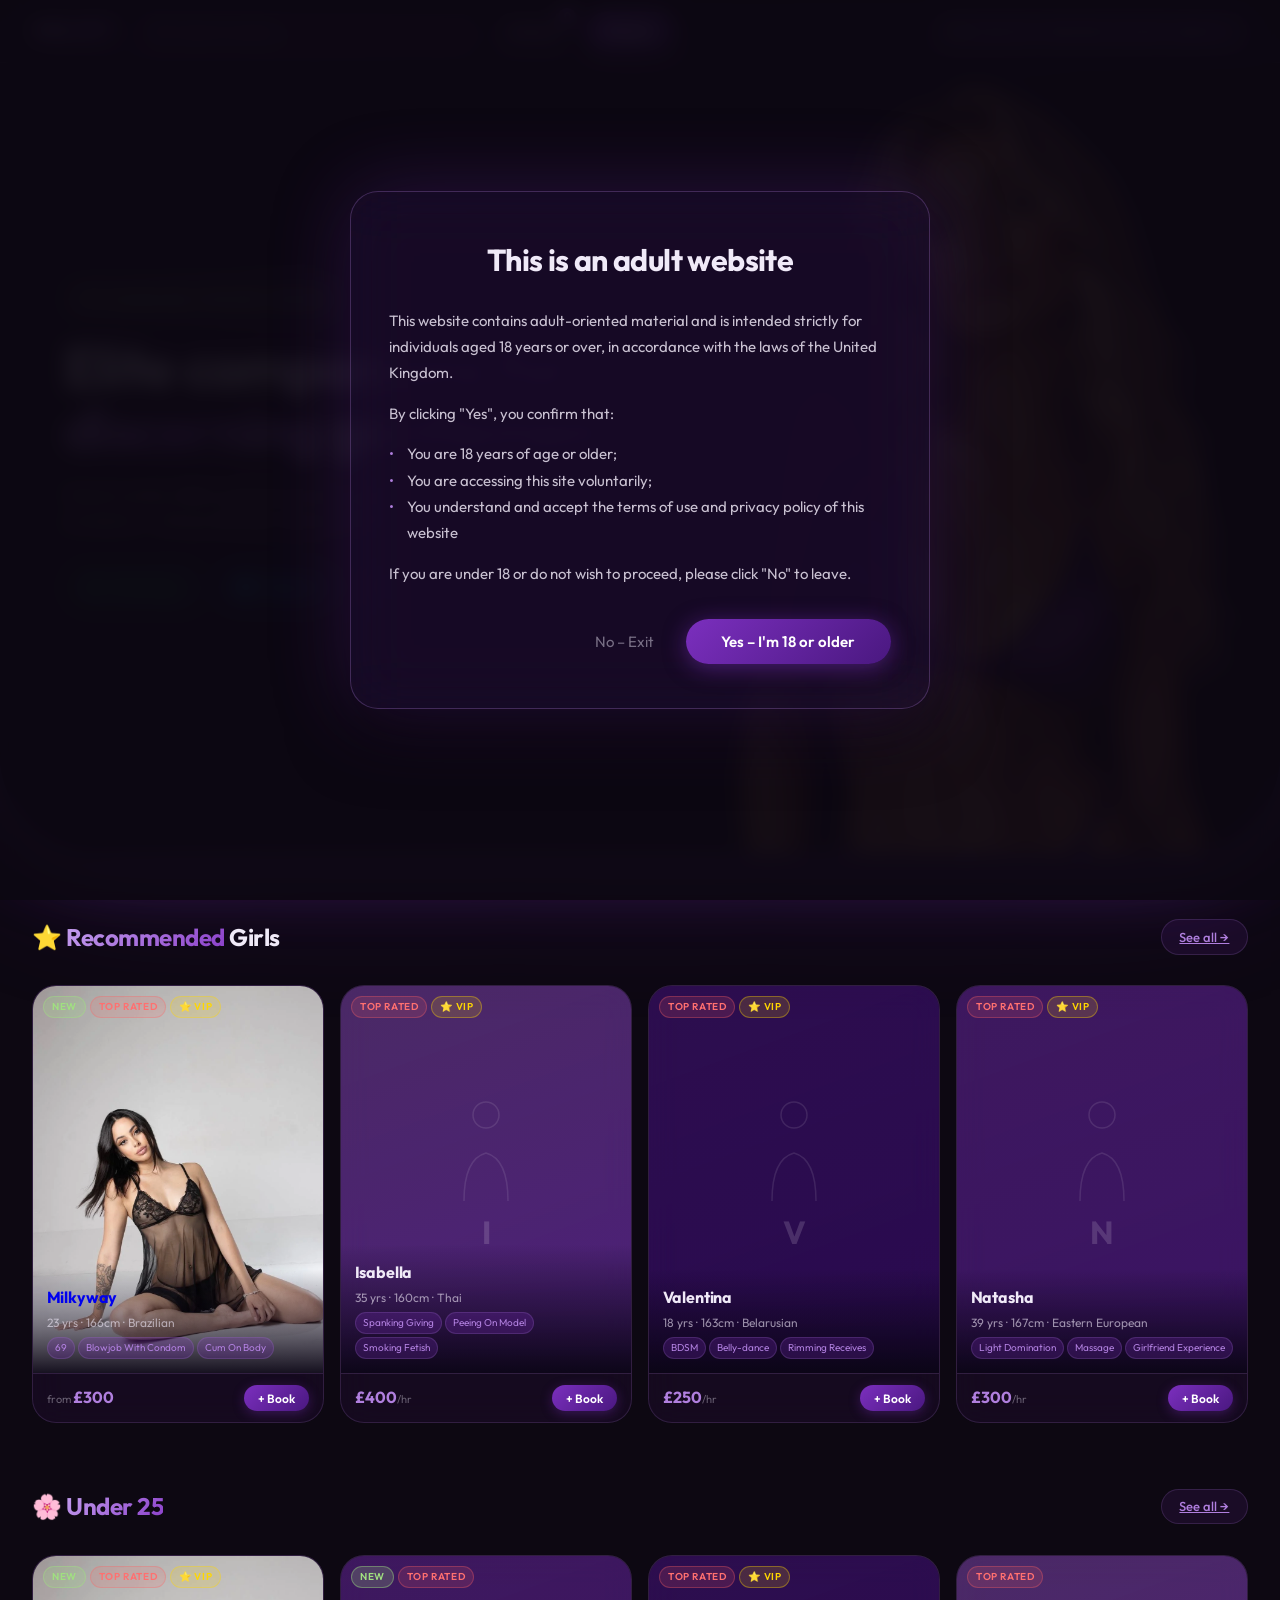
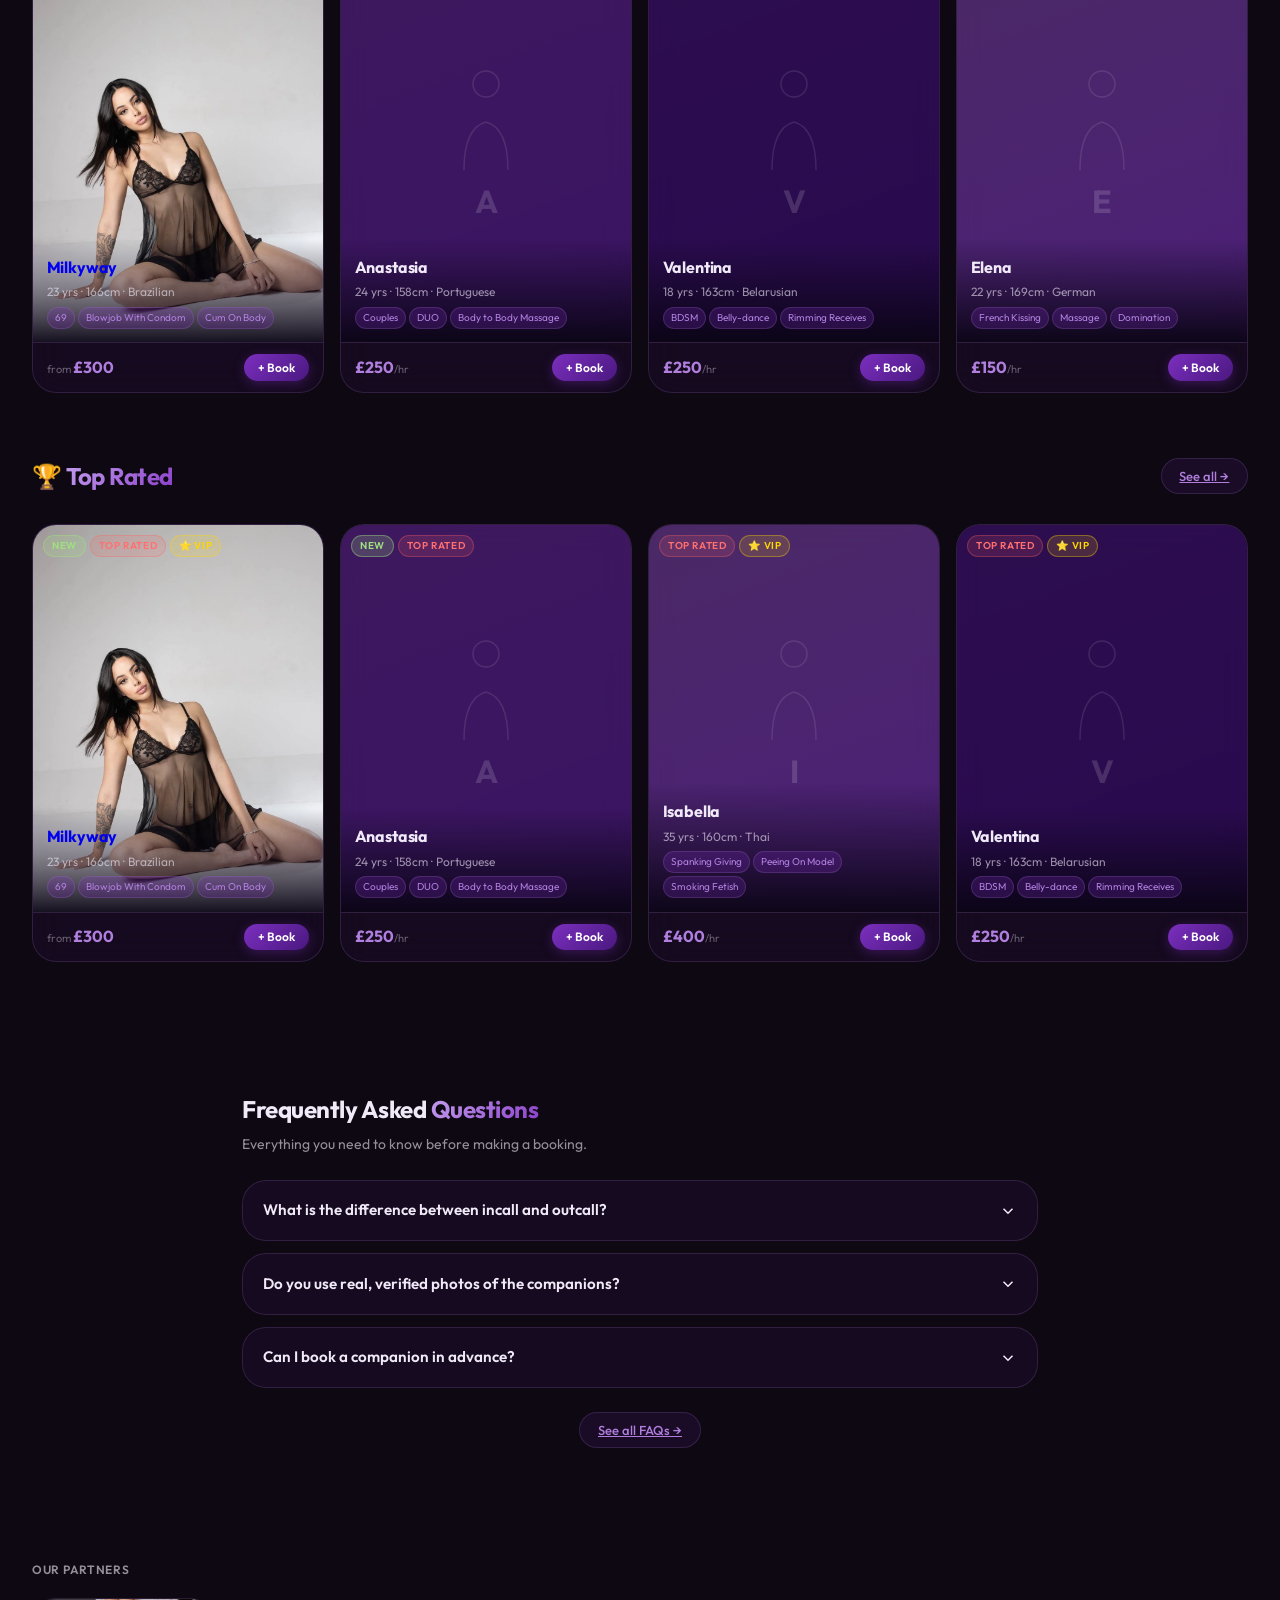
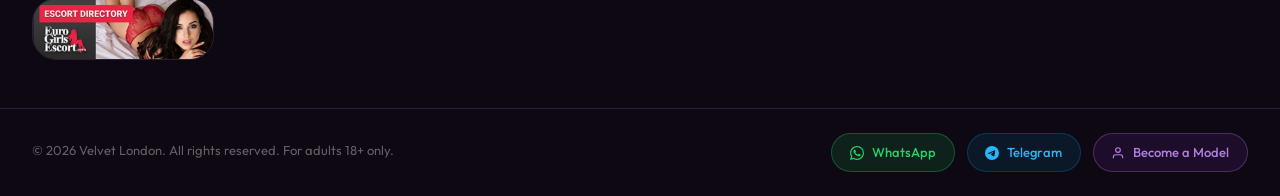
==== commit 64a6bdf7: "Cache-bust JS asset URLs with build date All <script src=/assets/*.js> now include ?v=BUILD_TS so br" ====
--- a/index.html
+++ b/index.html
@@ -1035,7 +1035,7 @@
 const NATIONALITIES = ["Albanian","Argentine","Belarusian","Brazilian","British","Bulgarian","Chilean","Chinese","Colombian","Costa Rican","Eastern European","Egyptian","Estonian","French","German","Hungarian","Italian","Kazakh","Latvian","Lithuanian","Mexican","Moldovan","Paraguayan","Polish","Portuguese","Romanian","Russian","Spanish","Thai","Ukrainian","Vietnamese"];
 const STATIONS = ["Aldgate","Aldgate East","Angel","Baker Street","Bank","Barbican","Barons Court","Battersea Power Station","Bayswater","Bermondsey","Bethnal Green","Blackfriars","Bond Street","Borough","Bow Road","Brixton","Camden Town","Canada Water","Canary Wharf","Cannon Street","Chalk Farm","Chancery Lane","Charing Cross","Chelsea","Clapham Common","Clapham North","Clapham South","Covent Garden","Earl's Court","Edgware Road","Elephant & Castle","Embankment","Euston","Farringdon","Finchley Road","Finsbury Park","Fulham Broadway","Gloucester Road","Green Park","Hammersmith","High Street Kensington","Highbury & Islington","Holborn","Holland Park","Hyde Park Corner","Islington","Kennington","Kensington","King's Cross St. Pancras","Knightsbridge","Lambeth North","Lancaster Gate","Leicester Square","Liverpool Street","London Bridge","Maida Vale","Mansion House","Marble Arch","Marylebone","Mile End","Monument","Moorgate","Nine Elms","Notting Hill Gate","Old Street","Oval","Oxford Circus","Paddington","Parsons Green","Piccadilly Circus","Pimlico","Putney Bridge","Queensway","Regent's Park","Shepherd's Bush","Sloane Square","Soho","South Kensington","Southwark","St. James's Park","St. Paul's","Stepney Green","Stockwell","Stratford","Swiss Cottage","Temple","Tottenham Court Road","Tower Hill","Vauxhall","Victoria","Warren Street","Waterloo","West Brompton","Westminster","Whitechapel"];
 </script>
-<script src="/assets/main.js"></script>
+<script src="/assets/main.js?v=20260531"></script>
 <script>
 document.addEventListener('DOMContentLoaded', function() {
   renderHomeRows();
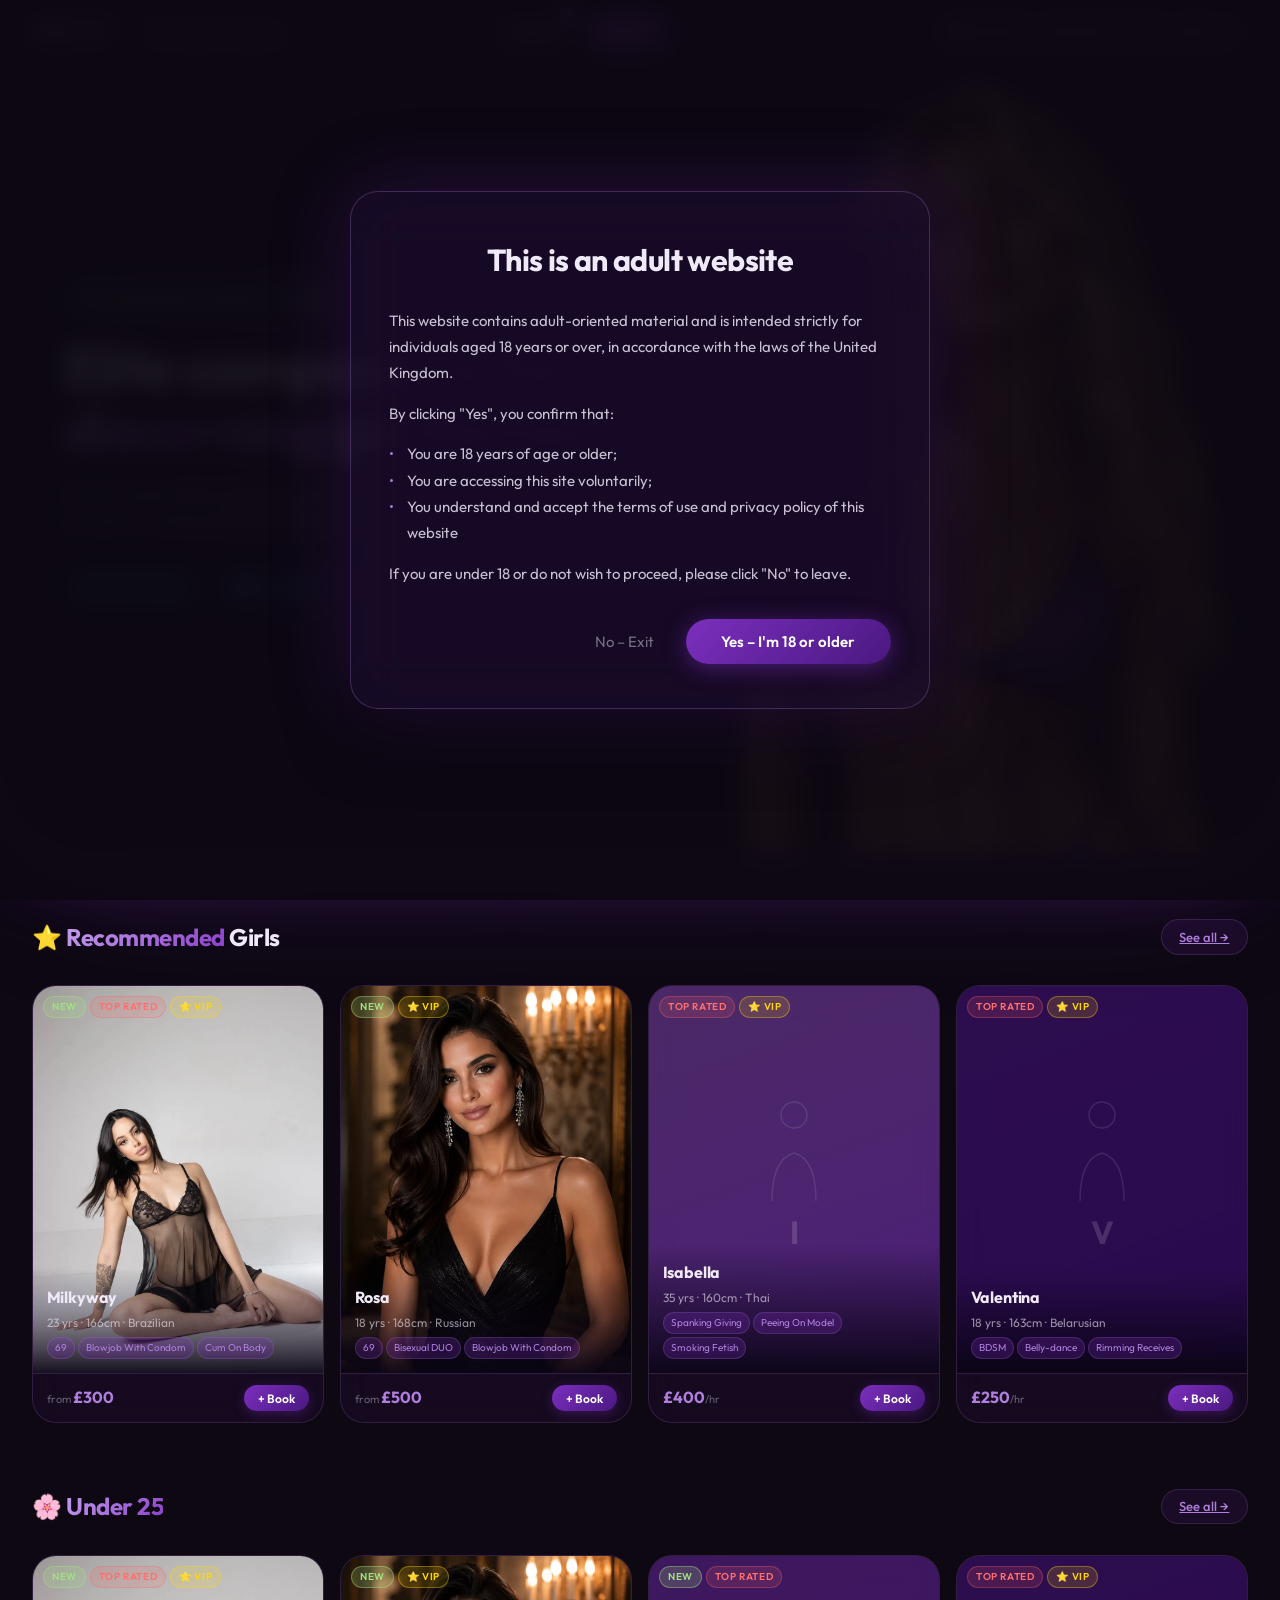
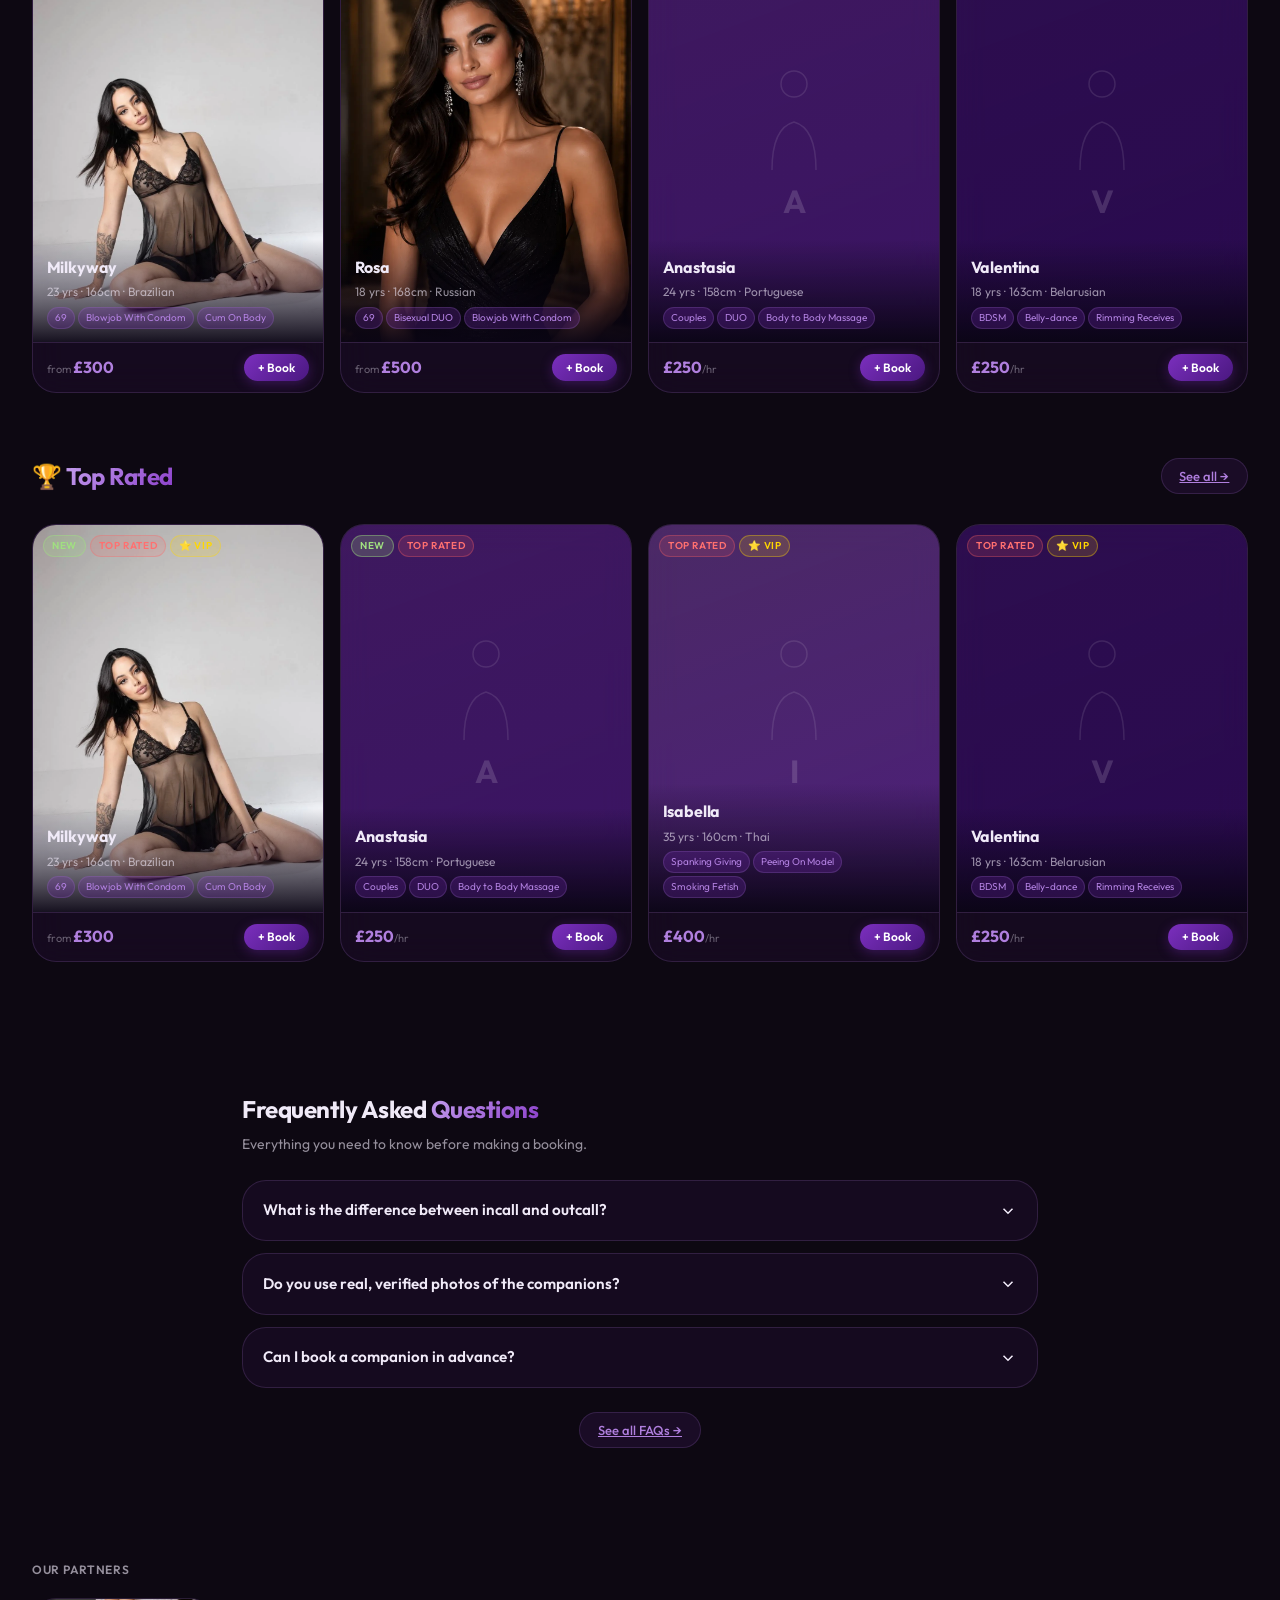
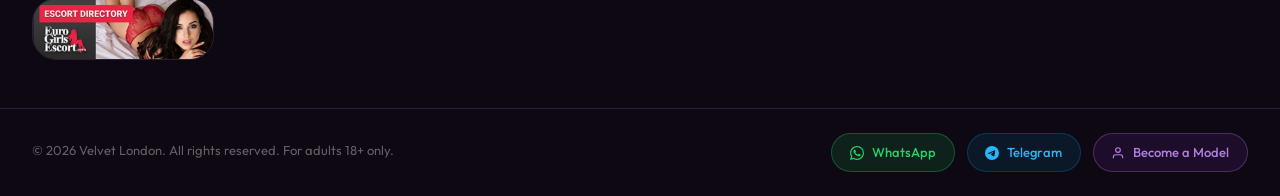
==== commit 559e8c9e: "Fix Rosa photo folder casing: ROSA -> Rosa Photos were uploaded to /Rosa/ but data referenced /ROSA/" ====
--- a/index.html
+++ b/index.html
@@ -1030,7 +1030,7 @@
   </div>
 </footer>
 <script>
-const MODELS = [{"id":9999,"real":true,"folder":"MILKYWAY","slug":"milkyway","name":"Milkyway","age":23,"height":166,"weight":54,"nationality":"Brazilian","station":"South Kensington","rateHour":350,"color":["rgba(160,80,30,0.4)","rgba(100,45,15,0.7)"],"initials":"MW","cats":["recommended","toprated","under25","new"],"breastSize":"32B","breastType":"Natural","clothingSize":"S","eyeColor":"Brown","hairColor":"Brunette","orientation":"Heterosexual","languages":"English (Basic) · Portuguese (Fluent)","svcs":["69","Blowjob With Condom","Cum On Body","Deep Throat","Face Sitting","MMF For Double Price","Group For Extra","Massage","Striptease","Lap Dancing","Toys","Light Domination","Soft Spanking Receiving","Spanking Giving"],"extraSvcs":[{"name":"Blowjob Without Condom","price":40},{"name":"Cum On Face","price":50},{"name":"Peeing On Client","price":60},{"name":"Rimming Gives","price":80},{"name":"Strapon","price":100},{"name":"Cum In Mouth","price":80},{"name":"Prostate Massage","price":40},{"name":"Filming Without Mask","price":200}],"incallRates":[{"label":"30 min","price":300},{"label":"45 min","price":350},{"label":"1 Hour","price":350},{"label":"2 Hours","price":650},{"label":"3 Hours","price":950},{"label":"4 Hours","price":1250},{"label":"5 Hours","price":1550},{"label":"9 Hours","price":2700}],"outcallRates":[{"label":"1 Hour","price":400},{"label":"2 Hours","price":700},{"label":"3 Hours","price":1000},{"label":"4 Hours","price":1300},{"label":"5 Hours","price":1600},{"label":"9 Hours","price":2700}],"description":["Milkyway is a captivating Brazilian companion based in London, known for her natural warmth, effortless elegance, and an innate ability to make every encounter feel genuinely special. With striking brunette hair, expressive brown eyes, and a naturally beautiful figure, she is as visually captivating as she is engaging in conversation.","Whether you are looking for a refined companion for a private dinner, a social event, or an intimate experience, Milkyway brings attentiveness and genuine care to every meeting. Her easygoing nature and exotic charm make every moment feel relaxed, personal, and memorable.","Fluent in Portuguese and conversational in English, she welcomes gentlemen from all backgrounds with warmth and discretion. All appointments are arranged with complete respect for your privacy. Available daily across London for both incall and outcall bookings."],"reviews":[]},{"id":0,"name":"Anastasia","slug":"anastasia","age":24,"height":158,"weight":72,"nationality":"Portuguese","station":"Holland Park","cats":["under25","toprated","new"],"svcs":["Couples","DUO","Body to Body Massage","Strapon","Photos With Mask","Filming With Mask","BDSM","Nuru Massage"],"rateHour":250,"color":["rgba(123,47,190,0.4)","rgba(74,24,128,0.7)"],"initials":"A","rating":"4.7","reviews":[],"real":false},{"id":1,"name":"Isabella","slug":"isabella","age":35,"height":160,"weight":65,"nationality":"Thai","station":"Kennington","cats":["recommended","toprated"],"svcs":["Spanking Giving","Peeing On Model","Smoking Fetish","Photos With Mask","Filming Without Mask","Foot Fetish","Massage","Dirty Talk","Prostate Massage","Domination","Uniform","Girlfriend Experience","Open Minded","Cum On Body","Filming With Mask","Swallow Sperm","Double Penetration","Couples","Cum On Face"],"rateHour":400,"color":["rgba(155,89,208,0.4)","rgba(100,40,160,0.7)"],"initials":"I","rating":"4.7","reviews":[],"real":false},{"id":2,"name":"Valentina","slug":"valentina","age":18,"height":163,"weight":58,"nationality":"Belarusian","station":"Lambeth North","cats":["recommended","under25","toprated"],"svcs":["BDSM","Belly-dance","Rimming Receives","Tie & Tease","Strapon","Filming Without Mask","Roleplay","Open Minded","Shower Together","Body to Body Massage","Girlfriend Experience","Tantric Massage","Women Clients","DUO","Massage","Lomilomi Massage"],"rateHour":250,"color":["rgba(80,20,150,0.4)","rgba(50,10,100,0.7)"],"initials":"V","rating":"4.6","reviews":[],"real":false},{"id":3,"name":"Sophia","slug":"sophia","age":29,"height":165,"weight":50,"nationality":"Chilean","station":"London Bridge","cats":["toprated"],"svcs":["Bisexual DUO","Fetish","Swallow Sperm","DUO","Dirty Talk","Girlfriend Experience","Couples","Blowjob Without Condom","Lap Dancing","Pornstar Experience","Fisting Giving","Tie & Tease","Uniform"],"rateHour":150,"color":["rgba(140,60,200,0.4)","rgba(90,30,140,0.7)"],"initials":"S","rating":"4.6","reviews":[],"real":false},{"id":4,"name":"Natasha","slug":"natasha","age":39,"height":167,"weight":68,"nationality":"Eastern European","station":"Marylebone","cats":["recommended","toprated"],"svcs":["Light Domination","Massage","Girlfriend Experience","Tie & Tease","Poppers","Pornstar Experience","MMF For Double Price","Toys","Prostate Massage","Nuru Massage","Fisting Giving"],"rateHour":300,"color":["rgba(123,47,190,0.4)","rgba(74,24,128,0.7)"],"initials":"N","rating":"4.6","reviews":[],"real":false},{"id":5,"name":"Elena","slug":"elena","age":22,"height":169,"weight":60,"nationality":"German","station":"Moorgate","cats":["under25","toprated"],"svcs":["French Kissing","Massage","Domination","Snowballing","Swallow Sperm","Deep Throat","Nuru Massage","Women Clients"],"rateHour":150,"color":["rgba(155,89,208,0.4)","rgba(100,40,160,0.7)"],"initials":"E","rating":"4.6","reviews":[],"real":false},{"id":6,"name":"Mia","slug":"mia","age":33,"height":171,"weight":53,"nationality":"Latvian","station":"Oval","cats":["toprated"],"svcs":["Sensual Massage","Lady's Services","Fingering","Soft Spanking Receiving","French Kissing","Belly-dance","Photos With Mask","Lap Dancing","DUO","Deep French Kissing","Snowballing","Rimming Gives","Dirty Talk","Uniform","Strapon","Handcuffs","Deep Throat","Filming With Mask","Blowjob With Condom"],"rateHour":350,"color":["rgba(80,20,150,0.4)","rgba(50,10,100,0.7)"],"initials":"M","rating":"4.6","reviews":[],"real":false},{"id":7,"name":"Camille","slug":"camille","age":44,"height":173,"weight":71,"nationality":"Paraguayan","station":"Piccadilly Circus","cats":["recommended","toprated"],"svcs":["Peeing On Client","Open Minded","Blowjob With Condom","Foot Fetish","Striptease","Erotic Massage","Shower Together","Snowballing","Soft Spanking Receiving","Lady's Services","Face Sitting","Tie & Tease","BDSM","Blowjob Without Condom","French Kissing","Light Domination"],"rateHour":200,"color":["rgba(140,60,200,0.4)","rgba(90,30,140,0.7)"],"initials":"C","rating":"4.5","reviews":[],"real":false},{"id":8,"name":"Oksana","slug":"oksana","age":27,"height":175,"weight":63,"nationality":"Russian","station":"Queensway","cats":["toprated"],"svcs":["Smoking Fetish","Poppers","Rimming Gives","MMF For Double Price","Shower Together","Fetish","Toys","Lady's Services","Professional Massage","Striptease","Couples","Filming Without Mask","Peeing On Client"],"rateHour":350,"color":["rgba(123,47,190,0.4)","rgba(74,24,128,0.7)"],"initials":"O","rating":"4.5","reviews":[],"real":false},{"id":9,"name":"Alicia","slug":"alicia","age":38,"height":178,"weight":56,"nationality":"Vietnamese","station":"Soho","cats":["recommended","toprated"],"svcs":["Cum On Face","Filming Without Mask","Fetish","Cum On Body","Face Sitting","Foot Fetish","Bisexual DUO","Rimming Gives","Lomilomi Massage","Pornstar Experience","Peeing On Client"],"rateHour":250,"color":["rgba(155,89,208,0.4)","rgba(100,40,160,0.7)"],"initials":"A","rating":"4.5","reviews":[],"real":false},{"id":10,"name":"Diana","slug":"diana","age":21,"height":180,"weight":48,"nationality":"Brazilian","station":"St. Paul's","cats":["under25","toprated"],"svcs":["Women Clients","Poppers","Filming With Mask","Blowjob Without Condom","Body to Body Massage","Lady's Services","Snowballing","BDSM"],"rateHour":400,"color":["rgba(80,20,150,0.4)","rgba(50,10,100,0.7)"],"initials":"D","rating":"4.5","reviews":[],"real":false},{"id":11,"name":"Kate","slug":"kate","age":31,"height":159,"weight":66,"nationality":"Chinese","station":"Stratford","cats":["toprated"],"svcs":["Light Domination","Cum On Body","Sensual Massage","Poppers","Shower Together","French Kissing","Group For Extra","Swallow Sperm","MMF For Double Price","Blowjob With Condom","Spanking Giving","Fingering","Striptease","Party Girl","Fetish","Belly-dance","Foot Fetish","Deep Throat","Roleplay"],"rateHour":250,"color":["rgba(140,60,200,0.4)","rgba(90,30,140,0.7)"],"initials":"K","rating":"4.5","reviews":[],"real":false},{"id":12,"name":"Veronika","slug":"veronika","age":42,"height":161,"weight":58,"nationality":"Egyptian","station":"Tower Hill","cats":["recommended","toprated"],"svcs":["Peeing On Client","Women Clients","Fetish","Blowjob Without Condom","Nuru Massage","Shower Together","DUO","69","Anal Sex","French Kissing","Fingering","MMF For Double Price","Double Penetration","Lomilomi Massage","Body to Body Massage","Cum In Mouth"],"rateHour":150,"color":["rgba(123,47,190,0.4)","rgba(74,24,128,0.7)"],"initials":"V","rating":"4.4","reviews":[],"real":false},{"id":13,"name":"Lara","slug":"lara","age":25,"height":163,"weight":51,"nationality":"Hungarian","station":"Waterloo","cats":["toprated"],"svcs":["Tantric Massage","Dirty Talk","Toys","Snowballing","Cum On Face","Fingering","Tie & Tease","Belly-dance","Blowjob Without Condom","Double Penetration","MMF For Double Price","Nuru Massage","Erotic Massage"],"rateHour":300,"color":["rgba(155,89,208,0.4)","rgba(100,40,160,0.7)"],"initials":"L","rating":"4.4","reviews":[],"real":false},{"id":14,"name":"Monica","slug":"monica","age":36,"height":165,"weight":69,"nationality":"Lithuanian","station":"Whitechapel","cats":["recommended","toprated"],"svcs":["Face Sitting","Bisexual DUO","Poppers","Cum On Body","Peeing On Model","Girlfriend Experience","Filming With Mask","Lady's Services","Filming Without Mask","Fisting Giving","MMF For Double Price"],"rateHour":150,"color":["rgba(80,20,150,0.4)","rgba(50,10,100,0.7)"],"initials":"M","rating":"4.4","reviews":[],"real":false},{"id":15,"name":"Zara","slug":"zara","age":19,"height":168,"weight":61,"nationality":"Polish","station":"Baker Street","cats":["recommended","under25","toprated"],"svcs":["Group For Extra","DUO","Swallow Sperm","Cum On Face","Fisting Giving","Snowballing","Cum In Mouth","Domination"],"rateHour":350,"color":["rgba(140,60,200,0.4)","rgba(90,30,140,0.7)"],"initials":"Z","rating":"4.4","reviews":[],"real":false},{"id":16,"name":"Nikita","slug":"nikita","age":30,"height":170,"weight":54,"nationality":"Spanish","station":"Battersea Power Station","cats":["toprated"],"svcs":["Soft Spanking Receiving","Roleplay","Group For Extra","Fetish","Domination","Nuru Massage","Bisexual DUO","Smoking Fetish","Anal Sex","Blowjob With Condom","DUO","Rimming Gives","Cum On Body","MMF For Double Price","Uniform","Tantric Massage","Couples","Blowjob Without Condom","Cum On Face"],"rateHour":200,"color":["rgba(123,47,190,0.4)","rgba(74,24,128,0.7)"],"initials":"N","rating":"4.4","reviews":[],"real":false},{"id":17,"name":"Simone","slug":"simone","age":40,"height":172,"weight":71,"nationality":"Albanian","station":"Bethnal Green","cats":["recommended","toprated"],"svcs":["Nuru Massage","Spanking Giving","Light Domination","BDSM","Belly-dance","Photos With Mask","Uniform","Couples","Swallow Sperm","Tantric Massage","Tie & Tease","Cum On Body","Erotic Massage","Fetish","Cum On Face","DUO"],"rateHour":350,"color":["rgba(155,89,208,0.4)","rgba(100,40,160,0.7)"],"initials":"S","rating":"4.3","reviews":[],"real":false},{"id":18,"name":"Irina","slug":"irina","age":23,"height":174,"weight":64,"nationality":"British","station":"Bow Road","cats":["under25","toprated"],"svcs":["Striptease","Soft Spanking Receiving","Roleplay","Shower Together","Massage","Face Sitting","Party Girl","DUO","BDSM","Spanking Giving","Blowjob With Condom","Fetish","Nuru Massage"],"rateHour":250,"color":["rgba(80,20,150,0.4)","rgba(50,10,100,0.7)"],"initials":"I","rating":"4.3","reviews":[],"real":false},{"id":19,"name":"Tatiana","slug":"tatiana","age":34,"height":176,"weight":57,"nationality":"Colombian","station":"Canary Wharf","cats":["toprated"],"svcs":["Party Girl","BDSM","Cum On Face","Dirty Talk","French Kissing","Cum On Body","Handcuffs","Tantric Massage","Group For Extra","Nuru Massage","Erotic Massage"],"rateHour":400,"color":["rgba(140,60,200,0.4)","rgba(90,30,140,0.7)"],"initials":"T","rating":"4.3","reviews":[],"real":false},{"id":20,"name":"Daria","slug":"daria","age":45,"height":178,"weight":49,"nationality":"Estonian","station":"Chancery Lane","cats":["recommended","toprated"],"svcs":["Deep French Kissing","Deep Throat","Lady's Services","Bisexual DUO","Shower Together","Peeing On Model","69","Filming With Mask"],"rateHour":250,"color":["rgba(123,47,190,0.4)","rgba(74,24,128,0.7)"],"initials":"D","rating":"4.3","reviews":[],"real":false},{"id":21,"name":"Alina","slug":"alina","age":28,"height":180,"weight":67,"nationality":"Italian","station":"Clapham North","cats":["toprated"],"svcs":["Rimming Gives","Belly-dance","Rimming Receives","Lomilomi Massage","Group For Extra","Swallow Sperm","Body to Body Massage","Fisting Giving","Peeing On Client","Deep French Kissing","Bisexual DUO","Couples","Soft Spanking Receiving","Poppers","Girlfriend Experience","Spanking Giving","Photos With Mask","Pornstar Experience","Striptease"],"rateHour":150,"color":["rgba(155,89,208,0.4)","rgba(100,40,160,0.7)"],"initials":"A","rating":"4.3","reviews":[],"real":false},{"id":22,"name":"Yvette","slug":"yvette","age":39,"height":160,"weight":59,"nationality":"Mexican","station":"Edgware Road","cats":["recommended"],"svcs":["Party Girl","Smoking Fetish","French Kissing","Massage","Blowjob With Condom","Belly-dance","Toys","Light Domination","Striptease","Lap Dancing","Girlfriend Experience","Filming Without Mask","DUO","Open Minded","Lady's Services","Peeing On Client"],"rateHour":300,"color":["rgba(80,20,150,0.4)","rgba(50,10,100,0.7)"],"initials":"Y","rating":"4.3","reviews":[],"real":false},{"id":23,"name":"Chloe","slug":"chloe","age":21,"height":162,"weight":52,"nationality":"Romanian","station":"Farringdon","cats":["under25"],"svcs":["Filming With Mask","Poppers","Sensual Massage","Strapon","Peeing On Client","Tie & Tease","Lap Dancing","Body to Body Massage","Lomilomi Massage","Filming Without Mask","Fisting Giving","Anal Sex","Tantric Massage"],"rateHour":150,"color":["rgba(140,60,200,0.4)","rgba(90,30,140,0.7)"],"initials":"C","rating":"4.2","reviews":[],"real":false},{"id":24,"name":"Gabrielle","slug":"gabrielle","age":32,"height":164,"weight":70,"nationality":"Ukrainian","station":"Fulham Broadway","cats":[],"svcs":["Blowjob With Condom","Spanking Giving","Blowjob Without Condom","Women Clients","69","Cum On Body","Peeing On Model","Soft Spanking Receiving","BDSM","Fetish","Nuru Massage"],"rateHour":350,"color":["rgba(123,47,190,0.4)","rgba(74,24,128,0.7)"],"initials":"G","rating":"4.2","reviews":[],"real":false},{"id":25,"name":"Polina","slug":"polina","age":43,"height":166,"weight":62,"nationality":"Belarusian","station":"High Street Kensington","cats":["recommended"],"svcs":["Party Girl","69","Lady's Services","Face Sitting","Couples","Anal Sex","Nuru Massage","Lap Dancing"],"rateHour":200,"color":["rgba(155,89,208,0.4)","rgba(100,40,160,0.7)"],"initials":"P","rating":"4.2","reviews":[],"real":false},{"id":26,"name":"Roxana","slug":"roxana","age":26,"height":168,"weight":55,"nationality":"Chilean","station":"Hyde Park Corner","cats":[],"svcs":["Deep French Kissing","Cum In Mouth","Women Clients","Roleplay","Toys","Girlfriend Experience","Blowjob Without Condom","Filming Without Mask","Double Penetration","Tie & Tease","Handcuffs","Couples","Peeing On Client","Massage","Striptease","Strapon","BDSM","Nuru Massage"],"rateHour":350,"color":["rgba(80,20,150,0.4)","rgba(50,10,100,0.7)"],"initials":"R","rating":"4.2","reviews":[],"real":false},{"id":27,"name":"Bianca","slug":"bianca","age":37,"height":170,"weight":72,"nationality":"Eastern European","station":"Kensington","cats":["recommended"],"svcs":["Lap Dancing","Women Clients","Blowjob With Condom","Shower Together","Belly-dance","Uniform","69","Rimming Receives","Photos With Mask","Domination","Filming Without Mask","Striptease","Prostate Massage","Blowjob Without Condom","Bisexual DUO","Toys"],"rateHour":250,"color":["rgba(140,60,200,0.4)","rgba(90,30,140,0.7)"],"initials":"B","rating":"4.2","reviews":[],"real":false},{"id":28,"name":"Jade","slug":"jade","age":20,"height":172,"weight":65,"nationality":"German","station":"Lancaster Gate","cats":["recommended","under25"],"svcs":["MMF For Double Price","Lady's Services","Handcuffs","Party Girl","Spanking Giving","Deep French Kissing","Toys","Domination","Fingering","Nuru Massage","Prostate Massage","Lomilomi Massage","Peeing On Client"],"rateHour":400,"color":["rgba(123,47,190,0.4)","rgba(74,24,128,0.7)"],"initials":"J","rating":"4.1","reviews":[],"real":false},{"id":29,"name":"Crystal","slug":"crystal","age":30,"height":175,"weight":57,"nationality":"Latvian","station":"Maida Vale","cats":[],"svcs":["Cum In Mouth","Photos With Mask","Pornstar Experience","Open Minded","Lap Dancing","Lady's Services","French Kissing","Uniform","Toys","Face Sitting","Rimming Receives"],"rateHour":250,"color":["rgba(155,89,208,0.4)","rgba(100,40,160,0.7)"],"initials":"C","rating":"4.1","reviews":[],"real":false}];
+const MODELS = [{"id":9999,"real":true,"folder":"MILKYWAY","slug":"milkyway","name":"Milkyway","age":23,"height":166,"weight":54,"nationality":"Brazilian","station":"South Kensington","rateHour":350,"color":["rgba(160,80,30,0.4)","rgba(100,45,15,0.7)"],"initials":"MW","cats":["recommended","toprated","under25","new"],"breastSize":"32B","breastType":"Natural","clothingSize":"S","eyeColor":"Brown","hairColor":"Brunette","orientation":"Heterosexual","languages":"English (Basic) · Portuguese (Fluent)","svcs":["69","Blowjob With Condom","Cum On Body","Deep Throat","Face Sitting","MMF For Double Price","Group For Extra","Massage","Striptease","Lap Dancing","Toys","Light Domination","Soft Spanking Receiving","Spanking Giving"],"extraSvcs":[{"name":"Blowjob Without Condom","price":40},{"name":"Cum On Face","price":50},{"name":"Peeing On Client","price":60},{"name":"Rimming Gives","price":80},{"name":"Strapon","price":100},{"name":"Cum In Mouth","price":80},{"name":"Prostate Massage","price":40},{"name":"Filming Without Mask","price":200}],"incallRates":[{"label":"30 min","price":300},{"label":"45 min","price":350},{"label":"1 Hour","price":350},{"label":"2 Hours","price":650},{"label":"3 Hours","price":950},{"label":"4 Hours","price":1250},{"label":"5 Hours","price":1550},{"label":"9 Hours","price":2700}],"outcallRates":[{"label":"1 Hour","price":400},{"label":"2 Hours","price":700},{"label":"3 Hours","price":1000},{"label":"4 Hours","price":1300},{"label":"5 Hours","price":1600},{"label":"9 Hours","price":2700}],"description":["Milkyway is a captivating Brazilian companion based in London, known for her natural warmth, effortless elegance, and an innate ability to make every encounter feel genuinely special. With striking brunette hair, expressive brown eyes, and a naturally beautiful figure, she is as visually captivating as she is engaging in conversation.","Whether you are looking for a refined companion for a private dinner, a social event, or an intimate experience, Milkyway brings attentiveness and genuine care to every meeting. Her easygoing nature and exotic charm make every moment feel relaxed, personal, and memorable.","Fluent in Portuguese and conversational in English, she welcomes gentlemen from all backgrounds with warmth and discretion. All appointments are arranged with complete respect for your privacy. Available daily across London for both incall and outcall bookings."],"reviews":[]},{"id":9998,"real":true,"folder":"Rosa","slug":"rosa","name":"Rosa","age":18,"height":168,"weight":55,"nationality":"Russian","station":"Angel","rateHour":600,"color":["rgba(190,60,120,0.4)","rgba(110,30,70,0.7)"],"initials":"RO","cats":["recommended","new","under25"],"breastSize":"32B","breastType":"Natural","clothingSize":"XS","eyeColor":"Brown","hairColor":"Brown","orientation":"Heterosexual","languages":"Russian (Fluent) · English (Intermediate)","svcs":["69","Bisexual DUO","Blowjob With Condom","Dirty Talk","Domination","Face Sitting","Fingering","Foot Fetish","Handcuffs","Lady's Services","Lap Dancing","Lomilomi Massage","MMF For Double Price","Open Minded","Peeing On Client","Peeing On Model","Prostate Massage","Rimming Receives","Roleplay","Shower Together","Smoking Fetish","Snowballing","Spanking Giving","Striptease","Tie & Tease"],"extraSvcs":[{"name":"Anal Sex","price":200},{"name":"Blowjob Without Condom","price":50}],"incallRates":[{"label":"30 min","price":500},{"label":"45 min","price":550},{"label":"1 Hour","price":600},{"label":"2 Hours","price":1000},{"label":"3 Hours","price":1400},{"label":"4 Hours","price":1800},{"label":"5 Hours","price":2200},{"label":"Overnight","price":3500}],"outcallRates":[{"label":"30 min","price":550},{"label":"45 min","price":600},{"label":"1 Hour","price":650},{"label":"2 Hours","price":1050},{"label":"3 Hours","price":1450},{"label":"4 Hours","price":1850},{"label":"5 Hours","price":2250},{"label":"Overnight","price":3500}],"description":["Rosa is a striking young Russian companion based in London, combining youthful energy with a naturally elegant presence. With soft brown hair, warm brown eyes, and a slender, graceful figure, she carries herself with a poise that belies her years and an easy charm that puts you at ease from the very first moment.","Attentive, open-minded, and genuinely engaging, Rosa is the ideal companion for an intimate evening, a private dinner, or a relaxed social occasion. She takes pride in making every encounter feel personal and unhurried, bringing warmth and a playful spirit to her time with you.","A native Russian speaker with conversational English, Rosa welcomes gentlemen with discretion and care. All appointments are arranged with complete respect for your privacy. Available daily across London for both incall and outcall bookings."],"reviews":[]},{"id":0,"name":"Anastasia","slug":"anastasia","age":24,"height":158,"weight":72,"nationality":"Portuguese","station":"Holland Park","cats":["under25","toprated","new"],"svcs":["Couples","DUO","Body to Body Massage","Strapon","Photos With Mask","Filming With Mask","BDSM","Nuru Massage"],"rateHour":250,"color":["rgba(123,47,190,0.4)","rgba(74,24,128,0.7)"],"initials":"A","rating":"4.7","reviews":[],"real":false},{"id":1,"name":"Isabella","slug":"isabella","age":35,"height":160,"weight":65,"nationality":"Thai","station":"Kennington","cats":["recommended","toprated"],"svcs":["Spanking Giving","Peeing On Model","Smoking Fetish","Photos With Mask","Filming Without Mask","Foot Fetish","Massage","Dirty Talk","Prostate Massage","Domination","Uniform","Girlfriend Experience","Open Minded","Cum On Body","Filming With Mask","Swallow Sperm","Double Penetration","Couples","Cum On Face"],"rateHour":400,"color":["rgba(155,89,208,0.4)","rgba(100,40,160,0.7)"],"initials":"I","rating":"4.7","reviews":[],"real":false},{"id":2,"name":"Valentina","slug":"valentina","age":18,"height":163,"weight":58,"nationality":"Belarusian","station":"Lambeth North","cats":["recommended","under25","toprated"],"svcs":["BDSM","Belly-dance","Rimming Receives","Tie & Tease","Strapon","Filming Without Mask","Roleplay","Open Minded","Shower Together","Body to Body Massage","Girlfriend Experience","Tantric Massage","Women Clients","DUO","Massage","Lomilomi Massage"],"rateHour":250,"color":["rgba(80,20,150,0.4)","rgba(50,10,100,0.7)"],"initials":"V","rating":"4.6","reviews":[],"real":false},{"id":3,"name":"Sophia","slug":"sophia","age":29,"height":165,"weight":50,"nationality":"Chilean","station":"London Bridge","cats":["toprated"],"svcs":["Bisexual DUO","Fetish","Swallow Sperm","DUO","Dirty Talk","Girlfriend Experience","Couples","Blowjob Without Condom","Lap Dancing","Pornstar Experience","Fisting Giving","Tie & Tease","Uniform"],"rateHour":150,"color":["rgba(140,60,200,0.4)","rgba(90,30,140,0.7)"],"initials":"S","rating":"4.6","reviews":[],"real":false},{"id":4,"name":"Natasha","slug":"natasha","age":39,"height":167,"weight":68,"nationality":"Eastern European","station":"Marylebone","cats":["recommended","toprated"],"svcs":["Light Domination","Massage","Girlfriend Experience","Tie & Tease","Poppers","Pornstar Experience","MMF For Double Price","Toys","Prostate Massage","Nuru Massage","Fisting Giving"],"rateHour":300,"color":["rgba(123,47,190,0.4)","rgba(74,24,128,0.7)"],"initials":"N","rating":"4.6","reviews":[],"real":false},{"id":5,"name":"Elena","slug":"elena","age":22,"height":169,"weight":60,"nationality":"German","station":"Moorgate","cats":["under25","toprated"],"svcs":["French Kissing","Massage","Domination","Snowballing","Swallow Sperm","Deep Throat","Nuru Massage","Women Clients"],"rateHour":150,"color":["rgba(155,89,208,0.4)","rgba(100,40,160,0.7)"],"initials":"E","rating":"4.6","reviews":[],"real":false},{"id":6,"name":"Mia","slug":"mia","age":33,"height":171,"weight":53,"nationality":"Latvian","station":"Oval","cats":["toprated"],"svcs":["Sensual Massage","Lady's Services","Fingering","Soft Spanking Receiving","French Kissing","Belly-dance","Photos With Mask","Lap Dancing","DUO","Deep French Kissing","Snowballing","Rimming Gives","Dirty Talk","Uniform","Strapon","Handcuffs","Deep Throat","Filming With Mask","Blowjob With Condom"],"rateHour":350,"color":["rgba(80,20,150,0.4)","rgba(50,10,100,0.7)"],"initials":"M","rating":"4.6","reviews":[],"real":false},{"id":7,"name":"Camille","slug":"camille","age":44,"height":173,"weight":71,"nationality":"Paraguayan","station":"Piccadilly Circus","cats":["recommended","toprated"],"svcs":["Peeing On Client","Open Minded","Blowjob With Condom","Foot Fetish","Striptease","Erotic Massage","Shower Together","Snowballing","Soft Spanking Receiving","Lady's Services","Face Sitting","Tie & Tease","BDSM","Blowjob Without Condom","French Kissing","Light Domination"],"rateHour":200,"color":["rgba(140,60,200,0.4)","rgba(90,30,140,0.7)"],"initials":"C","rating":"4.5","reviews":[],"real":false},{"id":8,"name":"Oksana","slug":"oksana","age":27,"height":175,"weight":63,"nationality":"Russian","station":"Queensway","cats":["toprated"],"svcs":["Smoking Fetish","Poppers","Rimming Gives","MMF For Double Price","Shower Together","Fetish","Toys","Lady's Services","Professional Massage","Striptease","Couples","Filming Without Mask","Peeing On Client"],"rateHour":350,"color":["rgba(123,47,190,0.4)","rgba(74,24,128,0.7)"],"initials":"O","rating":"4.5","reviews":[],"real":false},{"id":9,"name":"Alicia","slug":"alicia","age":38,"height":178,"weight":56,"nationality":"Vietnamese","station":"Soho","cats":["recommended","toprated"],"svcs":["Cum On Face","Filming Without Mask","Fetish","Cum On Body","Face Sitting","Foot Fetish","Bisexual DUO","Rimming Gives","Lomilomi Massage","Pornstar Experience","Peeing On Client"],"rateHour":250,"color":["rgba(155,89,208,0.4)","rgba(100,40,160,0.7)"],"initials":"A","rating":"4.5","reviews":[],"real":false},{"id":10,"name":"Diana","slug":"diana","age":21,"height":180,"weight":48,"nationality":"Brazilian","station":"St. Paul's","cats":["under25","toprated"],"svcs":["Women Clients","Poppers","Filming With Mask","Blowjob Without Condom","Body to Body Massage","Lady's Services","Snowballing","BDSM"],"rateHour":400,"color":["rgba(80,20,150,0.4)","rgba(50,10,100,0.7)"],"initials":"D","rating":"4.5","reviews":[],"real":false},{"id":11,"name":"Kate","slug":"kate","age":31,"height":159,"weight":66,"nationality":"Chinese","station":"Stratford","cats":["toprated"],"svcs":["Light Domination","Cum On Body","Sensual Massage","Poppers","Shower Together","French Kissing","Group For Extra","Swallow Sperm","MMF For Double Price","Blowjob With Condom","Spanking Giving","Fingering","Striptease","Party Girl","Fetish","Belly-dance","Foot Fetish","Deep Throat","Roleplay"],"rateHour":250,"color":["rgba(140,60,200,0.4)","rgba(90,30,140,0.7)"],"initials":"K","rating":"4.5","reviews":[],"real":false},{"id":12,"name":"Veronika","slug":"veronika","age":42,"height":161,"weight":58,"nationality":"Egyptian","station":"Tower Hill","cats":["recommended","toprated"],"svcs":["Peeing On Client","Women Clients","Fetish","Blowjob Without Condom","Nuru Massage","Shower Together","DUO","69","Anal Sex","French Kissing","Fingering","MMF For Double Price","Double Penetration","Lomilomi Massage","Body to Body Massage","Cum In Mouth"],"rateHour":150,"color":["rgba(123,47,190,0.4)","rgba(74,24,128,0.7)"],"initials":"V","rating":"4.4","reviews":[],"real":false},{"id":13,"name":"Lara","slug":"lara","age":25,"height":163,"weight":51,"nationality":"Hungarian","station":"Waterloo","cats":["toprated"],"svcs":["Tantric Massage","Dirty Talk","Toys","Snowballing","Cum On Face","Fingering","Tie & Tease","Belly-dance","Blowjob Without Condom","Double Penetration","MMF For Double Price","Nuru Massage","Erotic Massage"],"rateHour":300,"color":["rgba(155,89,208,0.4)","rgba(100,40,160,0.7)"],"initials":"L","rating":"4.4","reviews":[],"real":false},{"id":14,"name":"Monica","slug":"monica","age":36,"height":165,"weight":69,"nationality":"Lithuanian","station":"Whitechapel","cats":["recommended","toprated"],"svcs":["Face Sitting","Bisexual DUO","Poppers","Cum On Body","Peeing On Model","Girlfriend Experience","Filming With Mask","Lady's Services","Filming Without Mask","Fisting Giving","MMF For Double Price"],"rateHour":150,"color":["rgba(80,20,150,0.4)","rgba(50,10,100,0.7)"],"initials":"M","rating":"4.4","reviews":[],"real":false},{"id":15,"name":"Zara","slug":"zara","age":19,"height":168,"weight":61,"nationality":"Polish","station":"Baker Street","cats":["recommended","under25","toprated"],"svcs":["Group For Extra","DUO","Swallow Sperm","Cum On Face","Fisting Giving","Snowballing","Cum In Mouth","Domination"],"rateHour":350,"color":["rgba(140,60,200,0.4)","rgba(90,30,140,0.7)"],"initials":"Z","rating":"4.4","reviews":[],"real":false},{"id":16,"name":"Nikita","slug":"nikita","age":30,"height":170,"weight":54,"nationality":"Spanish","station":"Battersea Power Station","cats":["toprated"],"svcs":["Soft Spanking Receiving","Roleplay","Group For Extra","Fetish","Domination","Nuru Massage","Bisexual DUO","Smoking Fetish","Anal Sex","Blowjob With Condom","DUO","Rimming Gives","Cum On Body","MMF For Double Price","Uniform","Tantric Massage","Couples","Blowjob Without Condom","Cum On Face"],"rateHour":200,"color":["rgba(123,47,190,0.4)","rgba(74,24,128,0.7)"],"initials":"N","rating":"4.4","reviews":[],"real":false},{"id":17,"name":"Simone","slug":"simone","age":40,"height":172,"weight":71,"nationality":"Albanian","station":"Bethnal Green","cats":["recommended","toprated"],"svcs":["Nuru Massage","Spanking Giving","Light Domination","BDSM","Belly-dance","Photos With Mask","Uniform","Couples","Swallow Sperm","Tantric Massage","Tie & Tease","Cum On Body","Erotic Massage","Fetish","Cum On Face","DUO"],"rateHour":350,"color":["rgba(155,89,208,0.4)","rgba(100,40,160,0.7)"],"initials":"S","rating":"4.3","reviews":[],"real":false},{"id":18,"name":"Irina","slug":"irina","age":23,"height":174,"weight":64,"nationality":"British","station":"Bow Road","cats":["under25","toprated"],"svcs":["Striptease","Soft Spanking Receiving","Roleplay","Shower Together","Massage","Face Sitting","Party Girl","DUO","BDSM","Spanking Giving","Blowjob With Condom","Fetish","Nuru Massage"],"rateHour":250,"color":["rgba(80,20,150,0.4)","rgba(50,10,100,0.7)"],"initials":"I","rating":"4.3","reviews":[],"real":false},{"id":19,"name":"Tatiana","slug":"tatiana","age":34,"height":176,"weight":57,"nationality":"Colombian","station":"Canary Wharf","cats":["toprated"],"svcs":["Party Girl","BDSM","Cum On Face","Dirty Talk","French Kissing","Cum On Body","Handcuffs","Tantric Massage","Group For Extra","Nuru Massage","Erotic Massage"],"rateHour":400,"color":["rgba(140,60,200,0.4)","rgba(90,30,140,0.7)"],"initials":"T","rating":"4.3","reviews":[],"real":false},{"id":20,"name":"Daria","slug":"daria","age":45,"height":178,"weight":49,"nationality":"Estonian","station":"Chancery Lane","cats":["recommended","toprated"],"svcs":["Deep French Kissing","Deep Throat","Lady's Services","Bisexual DUO","Shower Together","Peeing On Model","69","Filming With Mask"],"rateHour":250,"color":["rgba(123,47,190,0.4)","rgba(74,24,128,0.7)"],"initials":"D","rating":"4.3","reviews":[],"real":false},{"id":21,"name":"Alina","slug":"alina","age":28,"height":180,"weight":67,"nationality":"Italian","station":"Clapham North","cats":["toprated"],"svcs":["Rimming Gives","Belly-dance","Rimming Receives","Lomilomi Massage","Group For Extra","Swallow Sperm","Body to Body Massage","Fisting Giving","Peeing On Client","Deep French Kissing","Bisexual DUO","Couples","Soft Spanking Receiving","Poppers","Girlfriend Experience","Spanking Giving","Photos With Mask","Pornstar Experience","Striptease"],"rateHour":150,"color":["rgba(155,89,208,0.4)","rgba(100,40,160,0.7)"],"initials":"A","rating":"4.3","reviews":[],"real":false},{"id":22,"name":"Yvette","slug":"yvette","age":39,"height":160,"weight":59,"nationality":"Mexican","station":"Edgware Road","cats":["recommended"],"svcs":["Party Girl","Smoking Fetish","French Kissing","Massage","Blowjob With Condom","Belly-dance","Toys","Light Domination","Striptease","Lap Dancing","Girlfriend Experience","Filming Without Mask","DUO","Open Minded","Lady's Services","Peeing On Client"],"rateHour":300,"color":["rgba(80,20,150,0.4)","rgba(50,10,100,0.7)"],"initials":"Y","rating":"4.3","reviews":[],"real":false},{"id":23,"name":"Chloe","slug":"chloe","age":21,"height":162,"weight":52,"nationality":"Romanian","station":"Farringdon","cats":["under25"],"svcs":["Filming With Mask","Poppers","Sensual Massage","Strapon","Peeing On Client","Tie & Tease","Lap Dancing","Body to Body Massage","Lomilomi Massage","Filming Without Mask","Fisting Giving","Anal Sex","Tantric Massage"],"rateHour":150,"color":["rgba(140,60,200,0.4)","rgba(90,30,140,0.7)"],"initials":"C","rating":"4.2","reviews":[],"real":false},{"id":24,"name":"Gabrielle","slug":"gabrielle","age":32,"height":164,"weight":70,"nationality":"Ukrainian","station":"Fulham Broadway","cats":[],"svcs":["Blowjob With Condom","Spanking Giving","Blowjob Without Condom","Women Clients","69","Cum On Body","Peeing On Model","Soft Spanking Receiving","BDSM","Fetish","Nuru Massage"],"rateHour":350,"color":["rgba(123,47,190,0.4)","rgba(74,24,128,0.7)"],"initials":"G","rating":"4.2","reviews":[],"real":false},{"id":25,"name":"Polina","slug":"polina","age":43,"height":166,"weight":62,"nationality":"Belarusian","station":"High Street Kensington","cats":["recommended"],"svcs":["Party Girl","69","Lady's Services","Face Sitting","Couples","Anal Sex","Nuru Massage","Lap Dancing"],"rateHour":200,"color":["rgba(155,89,208,0.4)","rgba(100,40,160,0.7)"],"initials":"P","rating":"4.2","reviews":[],"real":false},{"id":26,"name":"Roxana","slug":"roxana","age":26,"height":168,"weight":55,"nationality":"Chilean","station":"Hyde Park Corner","cats":[],"svcs":["Deep French Kissing","Cum In Mouth","Women Clients","Roleplay","Toys","Girlfriend Experience","Blowjob Without Condom","Filming Without Mask","Double Penetration","Tie & Tease","Handcuffs","Couples","Peeing On Client","Massage","Striptease","Strapon","BDSM","Nuru Massage"],"rateHour":350,"color":["rgba(80,20,150,0.4)","rgba(50,10,100,0.7)"],"initials":"R","rating":"4.2","reviews":[],"real":false},{"id":27,"name":"Bianca","slug":"bianca","age":37,"height":170,"weight":72,"nationality":"Eastern European","station":"Kensington","cats":["recommended"],"svcs":["Lap Dancing","Women Clients","Blowjob With Condom","Shower Together","Belly-dance","Uniform","69","Rimming Receives","Photos With Mask","Domination","Filming Without Mask","Striptease","Prostate Massage","Blowjob Without Condom","Bisexual DUO","Toys"],"rateHour":250,"color":["rgba(140,60,200,0.4)","rgba(90,30,140,0.7)"],"initials":"B","rating":"4.2","reviews":[],"real":false},{"id":28,"name":"Jade","slug":"jade","age":20,"height":172,"weight":65,"nationality":"German","station":"Lancaster Gate","cats":["recommended","under25"],"svcs":["MMF For Double Price","Lady's Services","Handcuffs","Party Girl","Spanking Giving","Deep French Kissing","Toys","Domination","Fingering","Nuru Massage","Prostate Massage","Lomilomi Massage","Peeing On Client"],"rateHour":400,"color":["rgba(123,47,190,0.4)","rgba(74,24,128,0.7)"],"initials":"J","rating":"4.1","reviews":[],"real":false},{"id":29,"name":"Crystal","slug":"crystal","age":30,"height":175,"weight":57,"nationality":"Latvian","station":"Maida Vale","cats":[],"svcs":["Cum In Mouth","Photos With Mask","Pornstar Experience","Open Minded","Lap Dancing","Lady's Services","French Kissing","Uniform","Toys","Face Sitting","Rimming Receives"],"rateHour":250,"color":["rgba(155,89,208,0.4)","rgba(100,40,160,0.7)"],"initials":"C","rating":"4.1","reviews":[],"real":false}];
 const SERVICES = ["69","Anal Sex","BDSM","Belly-dance","Bisexual DUO","Blowjob With Condom","Blowjob Without Condom","Body to Body Massage","Couples","Cum In Mouth","Cum On Body","Cum On Face","Deep French Kissing","Deep Throat","Dirty Talk","Domination","Double Penetration","DUO","Erotic Massage","Face Sitting","Fetish","Filming With Mask","Filming Without Mask","Fingering","Fisting Giving","Foot Fetish","French Kissing","Girlfriend Experience","Group For Extra","Handcuffs","Lady's Services","Lap Dancing","Light Domination","Lomilomi Massage","Massage","MMF For Double Price","Nuru Massage","Open Minded","Party Girl","Peeing On Client","Peeing On Model","Photos With Mask","Poppers","Pornstar Experience","Professional Massage","Prostate Massage","Rimming Gives","Rimming Receives","Roleplay","Sensual Massage","Shower Together","Smoking Fetish","Snowballing","Soft Spanking Receiving","Spanking Giving","Strapon","Striptease","Swallow Sperm","Tantric Massage","Tie & Tease","Toys","Uniform","Women Clients"];
 const NATIONALITIES = ["Albanian","Argentine","Belarusian","Brazilian","British","Bulgarian","Chilean","Chinese","Colombian","Costa Rican","Eastern European","Egyptian","Estonian","French","German","Hungarian","Italian","Kazakh","Latvian","Lithuanian","Mexican","Moldovan","Paraguayan","Polish","Portuguese","Romanian","Russian","Spanish","Thai","Ukrainian","Vietnamese"];
 const STATIONS = ["Aldgate","Aldgate East","Angel","Baker Street","Bank","Barbican","Barons Court","Battersea Power Station","Bayswater","Bermondsey","Bethnal Green","Blackfriars","Bond Street","Borough","Bow Road","Brixton","Camden Town","Canada Water","Canary Wharf","Cannon Street","Chalk Farm","Chancery Lane","Charing Cross","Chelsea","Clapham Common","Clapham North","Clapham South","Covent Garden","Earl's Court","Edgware Road","Elephant & Castle","Embankment","Euston","Farringdon","Finchley Road","Finsbury Park","Fulham Broadway","Gloucester Road","Green Park","Hammersmith","High Street Kensington","Highbury & Islington","Holborn","Holland Park","Hyde Park Corner","Islington","Kennington","Kensington","King's Cross St. Pancras","Knightsbridge","Lambeth North","Lancaster Gate","Leicester Square","Liverpool Street","London Bridge","Maida Vale","Mansion House","Marble Arch","Marylebone","Mile End","Monument","Moorgate","Nine Elms","Notting Hill Gate","Old Street","Oval","Oxford Circus","Paddington","Parsons Green","Piccadilly Circus","Pimlico","Putney Bridge","Queensway","Regent's Park","Shepherd's Bush","Sloane Square","Soho","South Kensington","Southwark","St. James's Park","St. Paul's","Stepney Green","Stockwell","Stratford","Swiss Cottage","Temple","Tottenham Court Road","Tower Hill","Vauxhall","Victoria","Warren Street","Waterloo","West Brompton","Westminster","Whitechapel"];
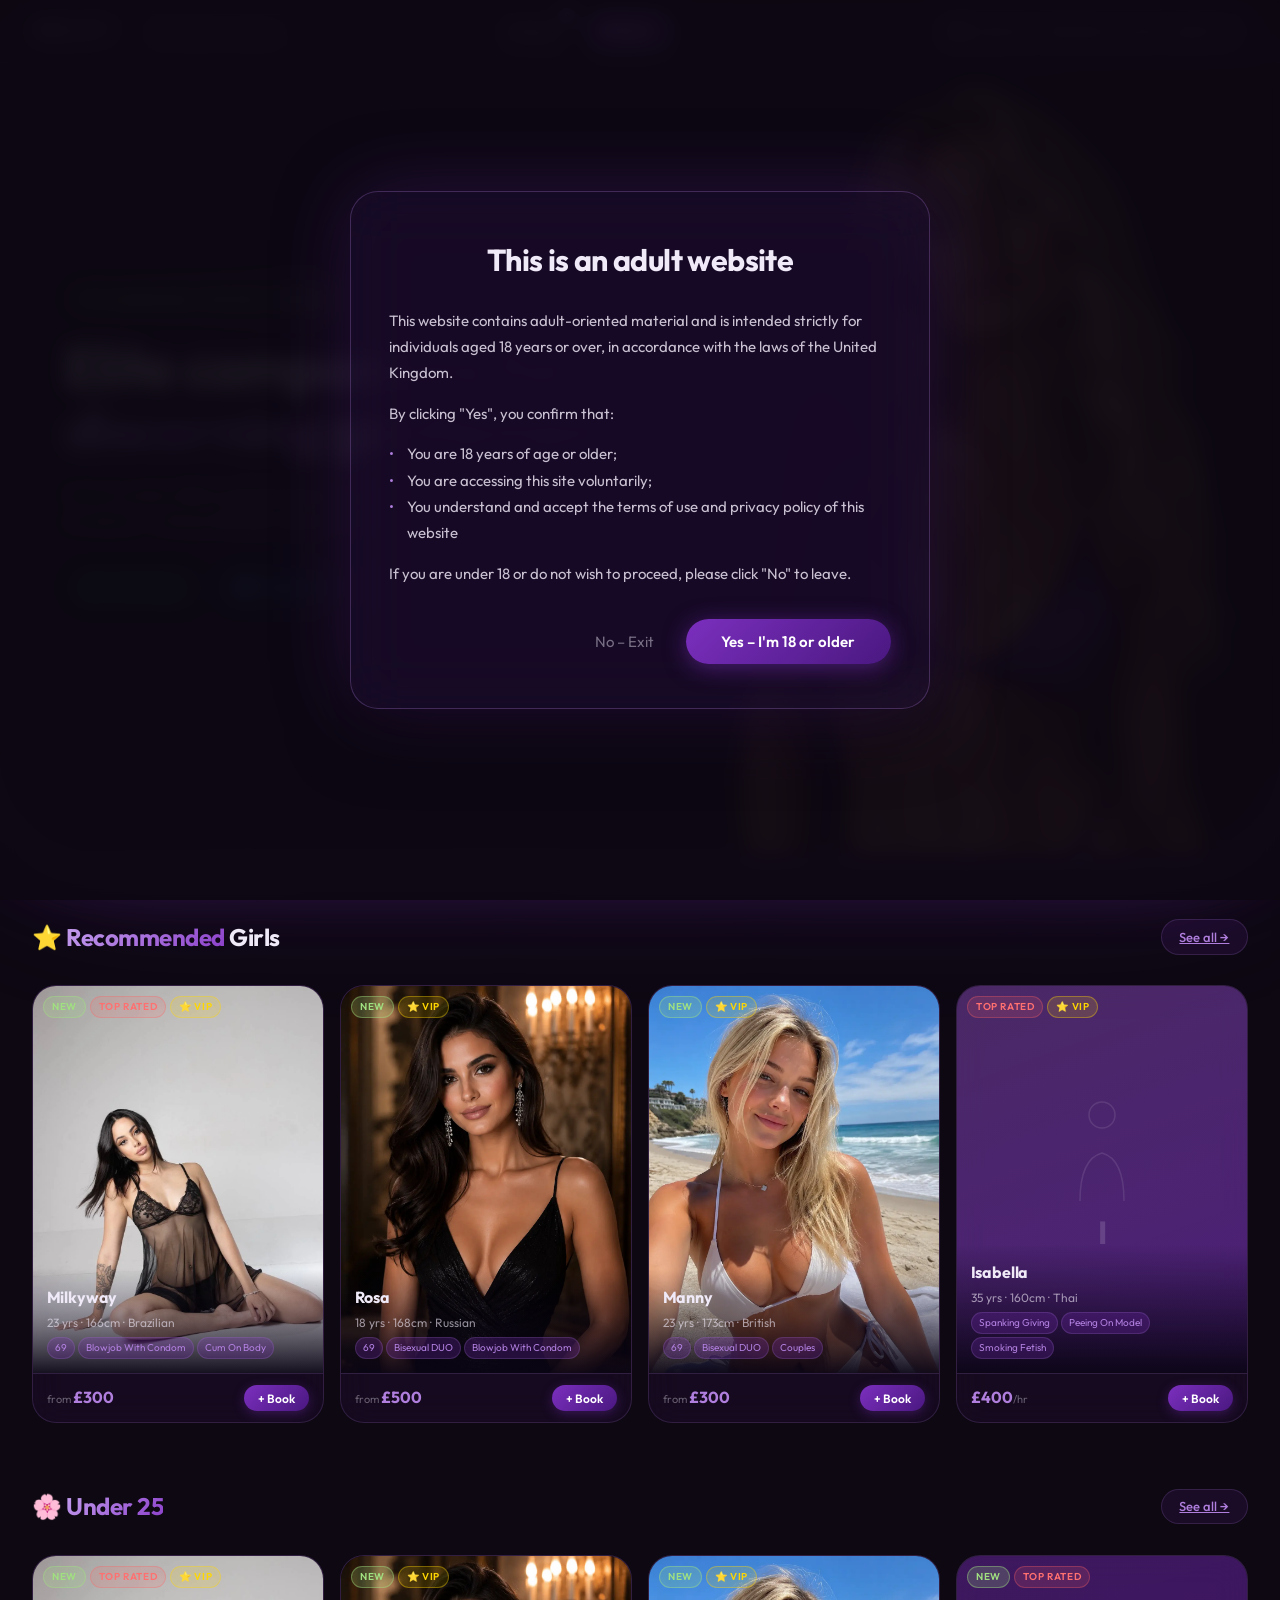
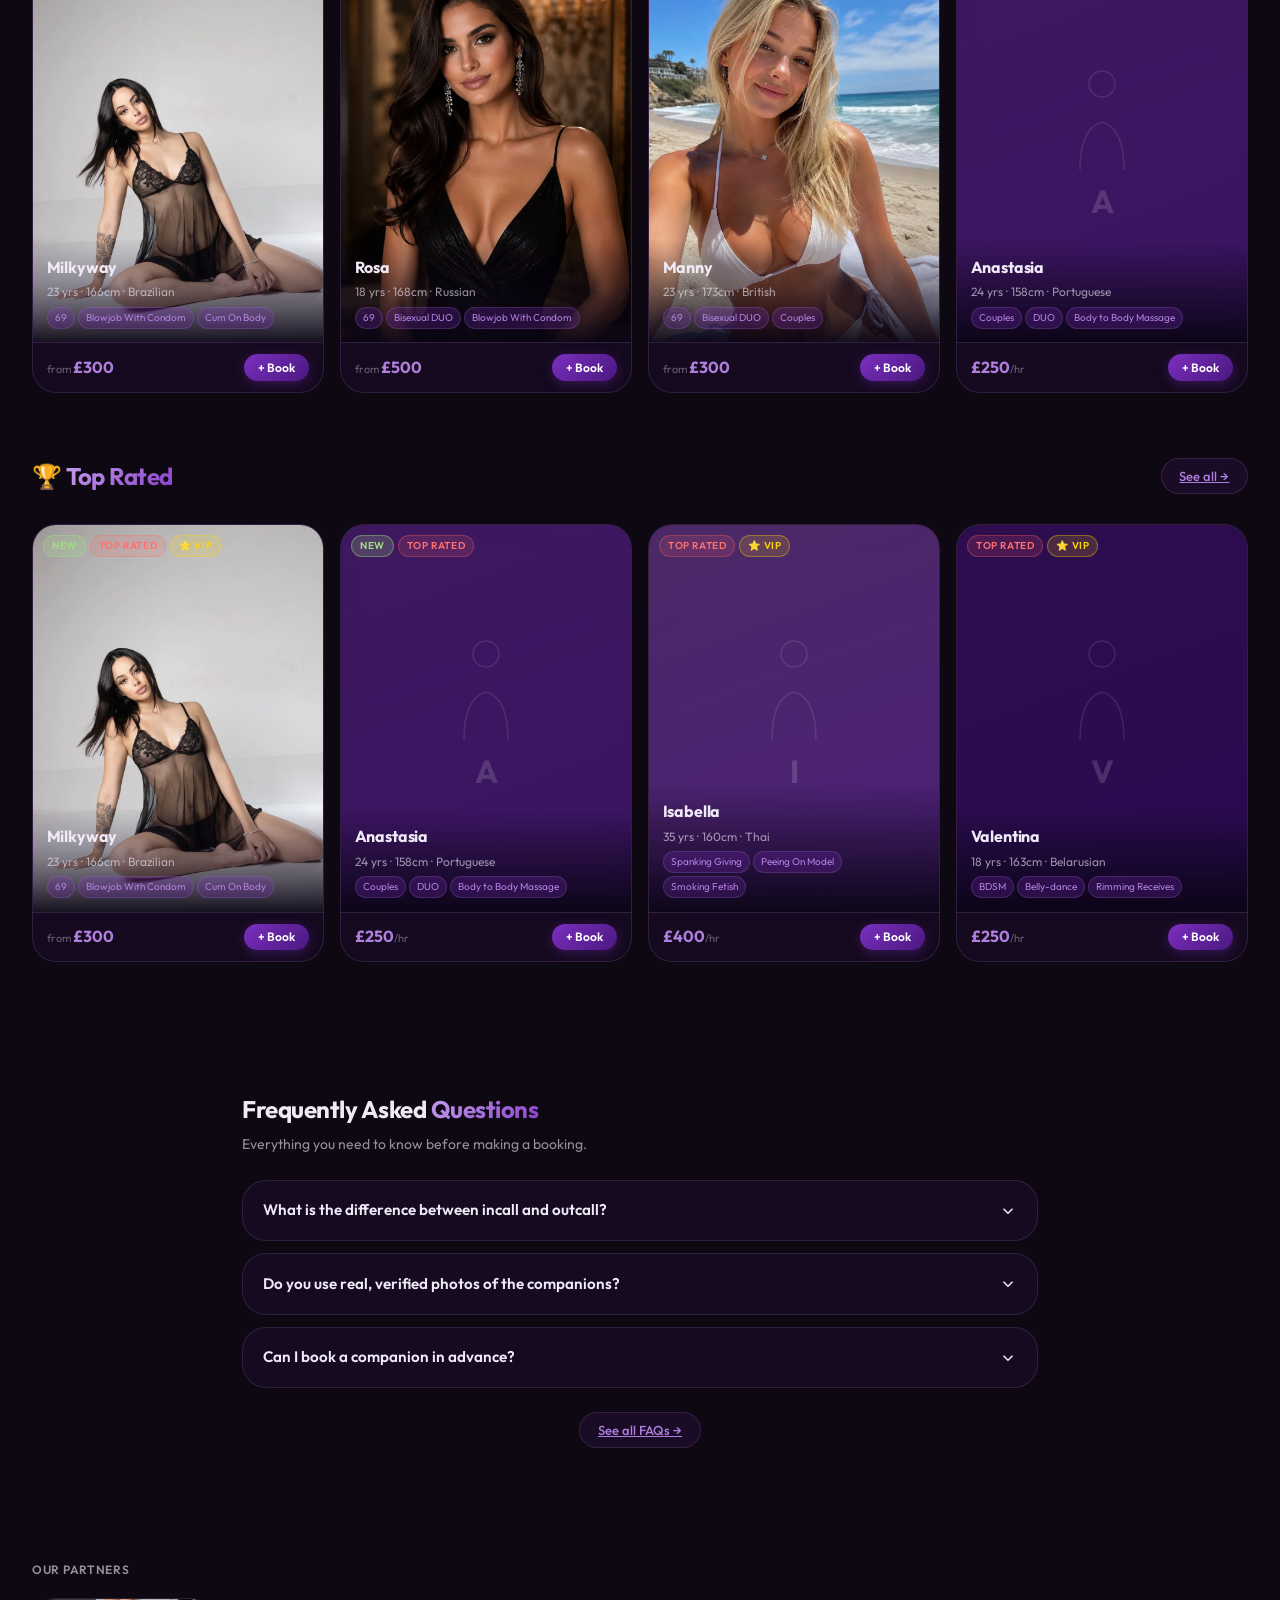
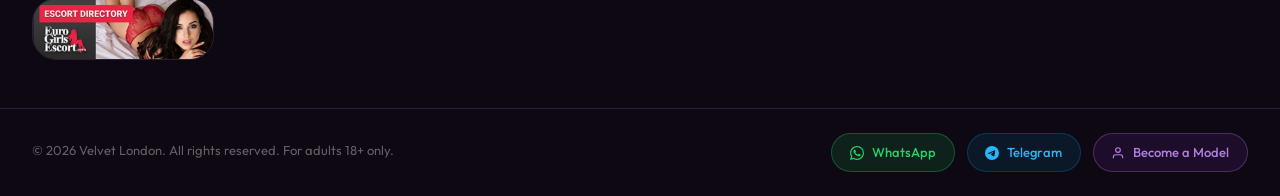
==== commit 6b2ccbb8: "Add Manny model profile British companion, 23, Southwark. Rates from £300/30min incall, £350/30min o" ====
--- a/index.html
+++ b/index.html
@@ -1030,7 +1030,7 @@
   </div>
 </footer>
 <script>
-const MODELS = [{"id":9999,"real":true,"folder":"MILKYWAY","slug":"milkyway","name":"Milkyway","age":23,"height":166,"weight":54,"nationality":"Brazilian","station":"South Kensington","rateHour":350,"color":["rgba(160,80,30,0.4)","rgba(100,45,15,0.7)"],"initials":"MW","cats":["recommended","toprated","under25","new"],"breastSize":"32B","breastType":"Natural","clothingSize":"S","eyeColor":"Brown","hairColor":"Brunette","orientation":"Heterosexual","languages":"English (Basic) · Portuguese (Fluent)","svcs":["69","Blowjob With Condom","Cum On Body","Deep Throat","Face Sitting","MMF For Double Price","Group For Extra","Massage","Striptease","Lap Dancing","Toys","Light Domination","Soft Spanking Receiving","Spanking Giving"],"extraSvcs":[{"name":"Blowjob Without Condom","price":40},{"name":"Cum On Face","price":50},{"name":"Peeing On Client","price":60},{"name":"Rimming Gives","price":80},{"name":"Strapon","price":100},{"name":"Cum In Mouth","price":80},{"name":"Prostate Massage","price":40},{"name":"Filming Without Mask","price":200}],"incallRates":[{"label":"30 min","price":300},{"label":"45 min","price":350},{"label":"1 Hour","price":350},{"label":"2 Hours","price":650},{"label":"3 Hours","price":950},{"label":"4 Hours","price":1250},{"label":"5 Hours","price":1550},{"label":"9 Hours","price":2700}],"outcallRates":[{"label":"1 Hour","price":400},{"label":"2 Hours","price":700},{"label":"3 Hours","price":1000},{"label":"4 Hours","price":1300},{"label":"5 Hours","price":1600},{"label":"9 Hours","price":2700}],"description":["Milkyway is a captivating Brazilian companion based in London, known for her natural warmth, effortless elegance, and an innate ability to make every encounter feel genuinely special. With striking brunette hair, expressive brown eyes, and a naturally beautiful figure, she is as visually captivating as she is engaging in conversation.","Whether you are looking for a refined companion for a private dinner, a social event, or an intimate experience, Milkyway brings attentiveness and genuine care to every meeting. Her easygoing nature and exotic charm make every moment feel relaxed, personal, and memorable.","Fluent in Portuguese and conversational in English, she welcomes gentlemen from all backgrounds with warmth and discretion. All appointments are arranged with complete respect for your privacy. Available daily across London for both incall and outcall bookings."],"reviews":[]},{"id":9998,"real":true,"folder":"Rosa","slug":"rosa","name":"Rosa","age":18,"height":168,"weight":55,"nationality":"Russian","station":"Angel","rateHour":600,"color":["rgba(190,60,120,0.4)","rgba(110,30,70,0.7)"],"initials":"RO","cats":["recommended","new","under25"],"breastSize":"32B","breastType":"Natural","clothingSize":"XS","eyeColor":"Brown","hairColor":"Brown","orientation":"Heterosexual","languages":"Russian (Fluent) · English (Intermediate)","svcs":["69","Bisexual DUO","Blowjob With Condom","Dirty Talk","Domination","Face Sitting","Fingering","Foot Fetish","Handcuffs","Lady's Services","Lap Dancing","Lomilomi Massage","MMF For Double Price","Open Minded","Peeing On Client","Peeing On Model","Prostate Massage","Rimming Receives","Roleplay","Shower Together","Smoking Fetish","Snowballing","Spanking Giving","Striptease","Tie & Tease"],"extraSvcs":[{"name":"Anal Sex","price":200},{"name":"Blowjob Without Condom","price":50}],"incallRates":[{"label":"30 min","price":500},{"label":"45 min","price":550},{"label":"1 Hour","price":600},{"label":"2 Hours","price":1000},{"label":"3 Hours","price":1400},{"label":"4 Hours","price":1800},{"label":"5 Hours","price":2200},{"label":"Overnight","price":3500}],"outcallRates":[{"label":"30 min","price":550},{"label":"45 min","price":600},{"label":"1 Hour","price":650},{"label":"2 Hours","price":1050},{"label":"3 Hours","price":1450},{"label":"4 Hours","price":1850},{"label":"5 Hours","price":2250},{"label":"Overnight","price":3500}],"description":["Rosa is a striking young Russian companion based in London, combining youthful energy with a naturally elegant presence. With soft brown hair, warm brown eyes, and a slender, graceful figure, she carries herself with a poise that belies her years and an easy charm that puts you at ease from the very first moment.","Attentive, open-minded, and genuinely engaging, Rosa is the ideal companion for an intimate evening, a private dinner, or a relaxed social occasion. She takes pride in making every encounter feel personal and unhurried, bringing warmth and a playful spirit to her time with you.","A native Russian speaker with conversational English, Rosa welcomes gentlemen with discretion and care. All appointments are arranged with complete respect for your privacy. Available daily across London for both incall and outcall bookings."],"reviews":[]},{"id":0,"name":"Anastasia","slug":"anastasia","age":24,"height":158,"weight":72,"nationality":"Portuguese","station":"Holland Park","cats":["under25","toprated","new"],"svcs":["Couples","DUO","Body to Body Massage","Strapon","Photos With Mask","Filming With Mask","BDSM","Nuru Massage"],"rateHour":250,"color":["rgba(123,47,190,0.4)","rgba(74,24,128,0.7)"],"initials":"A","rating":"4.7","reviews":[],"real":false},{"id":1,"name":"Isabella","slug":"isabella","age":35,"height":160,"weight":65,"nationality":"Thai","station":"Kennington","cats":["recommended","toprated"],"svcs":["Spanking Giving","Peeing On Model","Smoking Fetish","Photos With Mask","Filming Without Mask","Foot Fetish","Massage","Dirty Talk","Prostate Massage","Domination","Uniform","Girlfriend Experience","Open Minded","Cum On Body","Filming With Mask","Swallow Sperm","Double Penetration","Couples","Cum On Face"],"rateHour":400,"color":["rgba(155,89,208,0.4)","rgba(100,40,160,0.7)"],"initials":"I","rating":"4.7","reviews":[],"real":false},{"id":2,"name":"Valentina","slug":"valentina","age":18,"height":163,"weight":58,"nationality":"Belarusian","station":"Lambeth North","cats":["recommended","under25","toprated"],"svcs":["BDSM","Belly-dance","Rimming Receives","Tie & Tease","Strapon","Filming Without Mask","Roleplay","Open Minded","Shower Together","Body to Body Massage","Girlfriend Experience","Tantric Massage","Women Clients","DUO","Massage","Lomilomi Massage"],"rateHour":250,"color":["rgba(80,20,150,0.4)","rgba(50,10,100,0.7)"],"initials":"V","rating":"4.6","reviews":[],"real":false},{"id":3,"name":"Sophia","slug":"sophia","age":29,"height":165,"weight":50,"nationality":"Chilean","station":"London Bridge","cats":["toprated"],"svcs":["Bisexual DUO","Fetish","Swallow Sperm","DUO","Dirty Talk","Girlfriend Experience","Couples","Blowjob Without Condom","Lap Dancing","Pornstar Experience","Fisting Giving","Tie & Tease","Uniform"],"rateHour":150,"color":["rgba(140,60,200,0.4)","rgba(90,30,140,0.7)"],"initials":"S","rating":"4.6","reviews":[],"real":false},{"id":4,"name":"Natasha","slug":"natasha","age":39,"height":167,"weight":68,"nationality":"Eastern European","station":"Marylebone","cats":["recommended","toprated"],"svcs":["Light Domination","Massage","Girlfriend Experience","Tie & Tease","Poppers","Pornstar Experience","MMF For Double Price","Toys","Prostate Massage","Nuru Massage","Fisting Giving"],"rateHour":300,"color":["rgba(123,47,190,0.4)","rgba(74,24,128,0.7)"],"initials":"N","rating":"4.6","reviews":[],"real":false},{"id":5,"name":"Elena","slug":"elena","age":22,"height":169,"weight":60,"nationality":"German","station":"Moorgate","cats":["under25","toprated"],"svcs":["French Kissing","Massage","Domination","Snowballing","Swallow Sperm","Deep Throat","Nuru Massage","Women Clients"],"rateHour":150,"color":["rgba(155,89,208,0.4)","rgba(100,40,160,0.7)"],"initials":"E","rating":"4.6","reviews":[],"real":false},{"id":6,"name":"Mia","slug":"mia","age":33,"height":171,"weight":53,"nationality":"Latvian","station":"Oval","cats":["toprated"],"svcs":["Sensual Massage","Lady's Services","Fingering","Soft Spanking Receiving","French Kissing","Belly-dance","Photos With Mask","Lap Dancing","DUO","Deep French Kissing","Snowballing","Rimming Gives","Dirty Talk","Uniform","Strapon","Handcuffs","Deep Throat","Filming With Mask","Blowjob With Condom"],"rateHour":350,"color":["rgba(80,20,150,0.4)","rgba(50,10,100,0.7)"],"initials":"M","rating":"4.6","reviews":[],"real":false},{"id":7,"name":"Camille","slug":"camille","age":44,"height":173,"weight":71,"nationality":"Paraguayan","station":"Piccadilly Circus","cats":["recommended","toprated"],"svcs":["Peeing On Client","Open Minded","Blowjob With Condom","Foot Fetish","Striptease","Erotic Massage","Shower Together","Snowballing","Soft Spanking Receiving","Lady's Services","Face Sitting","Tie & Tease","BDSM","Blowjob Without Condom","French Kissing","Light Domination"],"rateHour":200,"color":["rgba(140,60,200,0.4)","rgba(90,30,140,0.7)"],"initials":"C","rating":"4.5","reviews":[],"real":false},{"id":8,"name":"Oksana","slug":"oksana","age":27,"height":175,"weight":63,"nationality":"Russian","station":"Queensway","cats":["toprated"],"svcs":["Smoking Fetish","Poppers","Rimming Gives","MMF For Double Price","Shower Together","Fetish","Toys","Lady's Services","Professional Massage","Striptease","Couples","Filming Without Mask","Peeing On Client"],"rateHour":350,"color":["rgba(123,47,190,0.4)","rgba(74,24,128,0.7)"],"initials":"O","rating":"4.5","reviews":[],"real":false},{"id":9,"name":"Alicia","slug":"alicia","age":38,"height":178,"weight":56,"nationality":"Vietnamese","station":"Soho","cats":["recommended","toprated"],"svcs":["Cum On Face","Filming Without Mask","Fetish","Cum On Body","Face Sitting","Foot Fetish","Bisexual DUO","Rimming Gives","Lomilomi Massage","Pornstar Experience","Peeing On Client"],"rateHour":250,"color":["rgba(155,89,208,0.4)","rgba(100,40,160,0.7)"],"initials":"A","rating":"4.5","reviews":[],"real":false},{"id":10,"name":"Diana","slug":"diana","age":21,"height":180,"weight":48,"nationality":"Brazilian","station":"St. Paul's","cats":["under25","toprated"],"svcs":["Women Clients","Poppers","Filming With Mask","Blowjob Without Condom","Body to Body Massage","Lady's Services","Snowballing","BDSM"],"rateHour":400,"color":["rgba(80,20,150,0.4)","rgba(50,10,100,0.7)"],"initials":"D","rating":"4.5","reviews":[],"real":false},{"id":11,"name":"Kate","slug":"kate","age":31,"height":159,"weight":66,"nationality":"Chinese","station":"Stratford","cats":["toprated"],"svcs":["Light Domination","Cum On Body","Sensual Massage","Poppers","Shower Together","French Kissing","Group For Extra","Swallow Sperm","MMF For Double Price","Blowjob With Condom","Spanking Giving","Fingering","Striptease","Party Girl","Fetish","Belly-dance","Foot Fetish","Deep Throat","Roleplay"],"rateHour":250,"color":["rgba(140,60,200,0.4)","rgba(90,30,140,0.7)"],"initials":"K","rating":"4.5","reviews":[],"real":false},{"id":12,"name":"Veronika","slug":"veronika","age":42,"height":161,"weight":58,"nationality":"Egyptian","station":"Tower Hill","cats":["recommended","toprated"],"svcs":["Peeing On Client","Women Clients","Fetish","Blowjob Without Condom","Nuru Massage","Shower Together","DUO","69","Anal Sex","French Kissing","Fingering","MMF For Double Price","Double Penetration","Lomilomi Massage","Body to Body Massage","Cum In Mouth"],"rateHour":150,"color":["rgba(123,47,190,0.4)","rgba(74,24,128,0.7)"],"initials":"V","rating":"4.4","reviews":[],"real":false},{"id":13,"name":"Lara","slug":"lara","age":25,"height":163,"weight":51,"nationality":"Hungarian","station":"Waterloo","cats":["toprated"],"svcs":["Tantric Massage","Dirty Talk","Toys","Snowballing","Cum On Face","Fingering","Tie & Tease","Belly-dance","Blowjob Without Condom","Double Penetration","MMF For Double Price","Nuru Massage","Erotic Massage"],"rateHour":300,"color":["rgba(155,89,208,0.4)","rgba(100,40,160,0.7)"],"initials":"L","rating":"4.4","reviews":[],"real":false},{"id":14,"name":"Monica","slug":"monica","age":36,"height":165,"weight":69,"nationality":"Lithuanian","station":"Whitechapel","cats":["recommended","toprated"],"svcs":["Face Sitting","Bisexual DUO","Poppers","Cum On Body","Peeing On Model","Girlfriend Experience","Filming With Mask","Lady's Services","Filming Without Mask","Fisting Giving","MMF For Double Price"],"rateHour":150,"color":["rgba(80,20,150,0.4)","rgba(50,10,100,0.7)"],"initials":"M","rating":"4.4","reviews":[],"real":false},{"id":15,"name":"Zara","slug":"zara","age":19,"height":168,"weight":61,"nationality":"Polish","station":"Baker Street","cats":["recommended","under25","toprated"],"svcs":["Group For Extra","DUO","Swallow Sperm","Cum On Face","Fisting Giving","Snowballing","Cum In Mouth","Domination"],"rateHour":350,"color":["rgba(140,60,200,0.4)","rgba(90,30,140,0.7)"],"initials":"Z","rating":"4.4","reviews":[],"real":false},{"id":16,"name":"Nikita","slug":"nikita","age":30,"height":170,"weight":54,"nationality":"Spanish","station":"Battersea Power Station","cats":["toprated"],"svcs":["Soft Spanking Receiving","Roleplay","Group For Extra","Fetish","Domination","Nuru Massage","Bisexual DUO","Smoking Fetish","Anal Sex","Blowjob With Condom","DUO","Rimming Gives","Cum On Body","MMF For Double Price","Uniform","Tantric Massage","Couples","Blowjob Without Condom","Cum On Face"],"rateHour":200,"color":["rgba(123,47,190,0.4)","rgba(74,24,128,0.7)"],"initials":"N","rating":"4.4","reviews":[],"real":false},{"id":17,"name":"Simone","slug":"simone","age":40,"height":172,"weight":71,"nationality":"Albanian","station":"Bethnal Green","cats":["recommended","toprated"],"svcs":["Nuru Massage","Spanking Giving","Light Domination","BDSM","Belly-dance","Photos With Mask","Uniform","Couples","Swallow Sperm","Tantric Massage","Tie & Tease","Cum On Body","Erotic Massage","Fetish","Cum On Face","DUO"],"rateHour":350,"color":["rgba(155,89,208,0.4)","rgba(100,40,160,0.7)"],"initials":"S","rating":"4.3","reviews":[],"real":false},{"id":18,"name":"Irina","slug":"irina","age":23,"height":174,"weight":64,"nationality":"British","station":"Bow Road","cats":["under25","toprated"],"svcs":["Striptease","Soft Spanking Receiving","Roleplay","Shower Together","Massage","Face Sitting","Party Girl","DUO","BDSM","Spanking Giving","Blowjob With Condom","Fetish","Nuru Massage"],"rateHour":250,"color":["rgba(80,20,150,0.4)","rgba(50,10,100,0.7)"],"initials":"I","rating":"4.3","reviews":[],"real":false},{"id":19,"name":"Tatiana","slug":"tatiana","age":34,"height":176,"weight":57,"nationality":"Colombian","station":"Canary Wharf","cats":["toprated"],"svcs":["Party Girl","BDSM","Cum On Face","Dirty Talk","French Kissing","Cum On Body","Handcuffs","Tantric Massage","Group For Extra","Nuru Massage","Erotic Massage"],"rateHour":400,"color":["rgba(140,60,200,0.4)","rgba(90,30,140,0.7)"],"initials":"T","rating":"4.3","reviews":[],"real":false},{"id":20,"name":"Daria","slug":"daria","age":45,"height":178,"weight":49,"nationality":"Estonian","station":"Chancery Lane","cats":["recommended","toprated"],"svcs":["Deep French Kissing","Deep Throat","Lady's Services","Bisexual DUO","Shower Together","Peeing On Model","69","Filming With Mask"],"rateHour":250,"color":["rgba(123,47,190,0.4)","rgba(74,24,128,0.7)"],"initials":"D","rating":"4.3","reviews":[],"real":false},{"id":21,"name":"Alina","slug":"alina","age":28,"height":180,"weight":67,"nationality":"Italian","station":"Clapham North","cats":["toprated"],"svcs":["Rimming Gives","Belly-dance","Rimming Receives","Lomilomi Massage","Group For Extra","Swallow Sperm","Body to Body Massage","Fisting Giving","Peeing On Client","Deep French Kissing","Bisexual DUO","Couples","Soft Spanking Receiving","Poppers","Girlfriend Experience","Spanking Giving","Photos With Mask","Pornstar Experience","Striptease"],"rateHour":150,"color":["rgba(155,89,208,0.4)","rgba(100,40,160,0.7)"],"initials":"A","rating":"4.3","reviews":[],"real":false},{"id":22,"name":"Yvette","slug":"yvette","age":39,"height":160,"weight":59,"nationality":"Mexican","station":"Edgware Road","cats":["recommended"],"svcs":["Party Girl","Smoking Fetish","French Kissing","Massage","Blowjob With Condom","Belly-dance","Toys","Light Domination","Striptease","Lap Dancing","Girlfriend Experience","Filming Without Mask","DUO","Open Minded","Lady's Services","Peeing On Client"],"rateHour":300,"color":["rgba(80,20,150,0.4)","rgba(50,10,100,0.7)"],"initials":"Y","rating":"4.3","reviews":[],"real":false},{"id":23,"name":"Chloe","slug":"chloe","age":21,"height":162,"weight":52,"nationality":"Romanian","station":"Farringdon","cats":["under25"],"svcs":["Filming With Mask","Poppers","Sensual Massage","Strapon","Peeing On Client","Tie & Tease","Lap Dancing","Body to Body Massage","Lomilomi Massage","Filming Without Mask","Fisting Giving","Anal Sex","Tantric Massage"],"rateHour":150,"color":["rgba(140,60,200,0.4)","rgba(90,30,140,0.7)"],"initials":"C","rating":"4.2","reviews":[],"real":false},{"id":24,"name":"Gabrielle","slug":"gabrielle","age":32,"height":164,"weight":70,"nationality":"Ukrainian","station":"Fulham Broadway","cats":[],"svcs":["Blowjob With Condom","Spanking Giving","Blowjob Without Condom","Women Clients","69","Cum On Body","Peeing On Model","Soft Spanking Receiving","BDSM","Fetish","Nuru Massage"],"rateHour":350,"color":["rgba(123,47,190,0.4)","rgba(74,24,128,0.7)"],"initials":"G","rating":"4.2","reviews":[],"real":false},{"id":25,"name":"Polina","slug":"polina","age":43,"height":166,"weight":62,"nationality":"Belarusian","station":"High Street Kensington","cats":["recommended"],"svcs":["Party Girl","69","Lady's Services","Face Sitting","Couples","Anal Sex","Nuru Massage","Lap Dancing"],"rateHour":200,"color":["rgba(155,89,208,0.4)","rgba(100,40,160,0.7)"],"initials":"P","rating":"4.2","reviews":[],"real":false},{"id":26,"name":"Roxana","slug":"roxana","age":26,"height":168,"weight":55,"nationality":"Chilean","station":"Hyde Park Corner","cats":[],"svcs":["Deep French Kissing","Cum In Mouth","Women Clients","Roleplay","Toys","Girlfriend Experience","Blowjob Without Condom","Filming Without Mask","Double Penetration","Tie & Tease","Handcuffs","Couples","Peeing On Client","Massage","Striptease","Strapon","BDSM","Nuru Massage"],"rateHour":350,"color":["rgba(80,20,150,0.4)","rgba(50,10,100,0.7)"],"initials":"R","rating":"4.2","reviews":[],"real":false},{"id":27,"name":"Bianca","slug":"bianca","age":37,"height":170,"weight":72,"nationality":"Eastern European","station":"Kensington","cats":["recommended"],"svcs":["Lap Dancing","Women Clients","Blowjob With Condom","Shower Together","Belly-dance","Uniform","69","Rimming Receives","Photos With Mask","Domination","Filming Without Mask","Striptease","Prostate Massage","Blowjob Without Condom","Bisexual DUO","Toys"],"rateHour":250,"color":["rgba(140,60,200,0.4)","rgba(90,30,140,0.7)"],"initials":"B","rating":"4.2","reviews":[],"real":false},{"id":28,"name":"Jade","slug":"jade","age":20,"height":172,"weight":65,"nationality":"German","station":"Lancaster Gate","cats":["recommended","under25"],"svcs":["MMF For Double Price","Lady's Services","Handcuffs","Party Girl","Spanking Giving","Deep French Kissing","Toys","Domination","Fingering","Nuru Massage","Prostate Massage","Lomilomi Massage","Peeing On Client"],"rateHour":400,"color":["rgba(123,47,190,0.4)","rgba(74,24,128,0.7)"],"initials":"J","rating":"4.1","reviews":[],"real":false},{"id":29,"name":"Crystal","slug":"crystal","age":30,"height":175,"weight":57,"nationality":"Latvian","station":"Maida Vale","cats":[],"svcs":["Cum In Mouth","Photos With Mask","Pornstar Experience","Open Minded","Lap Dancing","Lady's Services","French Kissing","Uniform","Toys","Face Sitting","Rimming Receives"],"rateHour":250,"color":["rgba(155,89,208,0.4)","rgba(100,40,160,0.7)"],"initials":"C","rating":"4.1","reviews":[],"real":false}];
+const MODELS = [{"id":9999,"real":true,"folder":"MILKYWAY","slug":"milkyway","name":"Milkyway","age":23,"height":166,"weight":54,"nationality":"Brazilian","station":"South Kensington","rateHour":350,"color":["rgba(160,80,30,0.4)","rgba(100,45,15,0.7)"],"initials":"MW","cats":["recommended","toprated","under25","new"],"breastSize":"32B","breastType":"Natural","clothingSize":"S","eyeColor":"Brown","hairColor":"Brunette","orientation":"Heterosexual","languages":"English (Basic) · Portuguese (Fluent)","svcs":["69","Blowjob With Condom","Cum On Body","Deep Throat","Face Sitting","MMF For Double Price","Group For Extra","Massage","Striptease","Lap Dancing","Toys","Light Domination","Soft Spanking Receiving","Spanking Giving"],"extraSvcs":[{"name":"Blowjob Without Condom","price":40},{"name":"Cum On Face","price":50},{"name":"Peeing On Client","price":60},{"name":"Rimming Gives","price":80},{"name":"Strapon","price":100},{"name":"Cum In Mouth","price":80},{"name":"Prostate Massage","price":40},{"name":"Filming Without Mask","price":200}],"incallRates":[{"label":"30 min","price":300},{"label":"45 min","price":350},{"label":"1 Hour","price":350},{"label":"2 Hours","price":650},{"label":"3 Hours","price":950},{"label":"4 Hours","price":1250},{"label":"5 Hours","price":1550},{"label":"9 Hours","price":2700}],"outcallRates":[{"label":"1 Hour","price":400},{"label":"2 Hours","price":700},{"label":"3 Hours","price":1000},{"label":"4 Hours","price":1300},{"label":"5 Hours","price":1600},{"label":"9 Hours","price":2700}],"description":["Milkyway is a captivating Brazilian companion based in London, known for her natural warmth, effortless elegance, and an innate ability to make every encounter feel genuinely special. With striking brunette hair, expressive brown eyes, and a naturally beautiful figure, she is as visually captivating as she is engaging in conversation.","Whether you are looking for a refined companion for a private dinner, a social event, or an intimate experience, Milkyway brings attentiveness and genuine care to every meeting. Her easygoing nature and exotic charm make every moment feel relaxed, personal, and memorable.","Fluent in Portuguese and conversational in English, she welcomes gentlemen from all backgrounds with warmth and discretion. All appointments are arranged with complete respect for your privacy. Available daily across London for both incall and outcall bookings."],"reviews":[]},{"id":9998,"real":true,"folder":"Rosa","slug":"rosa","name":"Rosa","age":18,"height":168,"weight":55,"nationality":"Russian","station":"Angel","rateHour":600,"color":["rgba(190,60,120,0.4)","rgba(110,30,70,0.7)"],"initials":"RO","cats":["recommended","new","under25"],"breastSize":"32B","breastType":"Natural","clothingSize":"XS","eyeColor":"Brown","hairColor":"Brown","orientation":"Heterosexual","languages":"Russian (Fluent) · English (Intermediate)","svcs":["69","Bisexual DUO","Blowjob With Condom","Dirty Talk","Domination","Face Sitting","Fingering","Foot Fetish","Handcuffs","Lady's Services","Lap Dancing","Lomilomi Massage","MMF For Double Price","Open Minded","Peeing On Client","Peeing On Model","Prostate Massage","Rimming Receives","Roleplay","Shower Together","Smoking Fetish","Snowballing","Spanking Giving","Striptease","Tie & Tease"],"extraSvcs":[{"name":"Anal Sex","price":200},{"name":"Blowjob Without Condom","price":50}],"incallRates":[{"label":"30 min","price":500},{"label":"45 min","price":550},{"label":"1 Hour","price":600},{"label":"2 Hours","price":1000},{"label":"3 Hours","price":1400},{"label":"4 Hours","price":1800},{"label":"5 Hours","price":2200},{"label":"Overnight","price":3500}],"outcallRates":[{"label":"30 min","price":550},{"label":"45 min","price":600},{"label":"1 Hour","price":650},{"label":"2 Hours","price":1050},{"label":"3 Hours","price":1450},{"label":"4 Hours","price":1850},{"label":"5 Hours","price":2250},{"label":"Overnight","price":3500}],"description":["Rosa is a striking young Russian companion based in London, combining youthful energy with a naturally elegant presence. With soft brown hair, warm brown eyes, and a slender, graceful figure, she carries herself with a poise that belies her years and an easy charm that puts you at ease from the very first moment.","Attentive, open-minded, and genuinely engaging, Rosa is the ideal companion for an intimate evening, a private dinner, or a relaxed social occasion. She takes pride in making every encounter feel personal and unhurried, bringing warmth and a playful spirit to her time with you.","A native Russian speaker with conversational English, Rosa welcomes gentlemen with discretion and care. All appointments are arranged with complete respect for your privacy. Available daily across London for both incall and outcall bookings."],"reviews":[]},{"id":9997,"real":true,"folder":"Manny","slug":"manny","name":"Manny","age":23,"height":173,"weight":60,"nationality":"British","station":"Southwark","rateHour":350,"color":["rgba(70,130,180,0.4)","rgba(30,80,130,0.7)"],"initials":"MA","cats":["recommended","under25","new"],"breastSize":"34C","breastType":"Silicone","clothingSize":"8","eyeColor":"Blue","hairColor":"Blonde","orientation":"Bisexual","languages":"English (Fluent)","svcs":["69","Bisexual DUO","Couples","Deep French Kissing","Erotic Massage","Group For Extra","Handcuffs","Lap Dancing","MMF For Double Price","Party Girl","Peeing On Model","Professional Massage","Roleplay","Sensual Massage","Strapon"],"extraSvcs":[{"name":"Anal Sex","price":150},{"name":"Blowjob Without Condom","price":50}],"incallRates":[{"label":"30 min","price":300},{"label":"45 min","price":330},{"label":"1 Hour","price":350},{"label":"2 Hours","price":600},{"label":"3 Hours","price":850},{"label":"4 Hours","price":1100},{"label":"Overnight","price":1900}],"outcallRates":[{"label":"30 min","price":350},{"label":"45 min","price":370},{"label":"1 Hour","price":400},{"label":"2 Hours","price":650},{"label":"3 Hours","price":900},{"label":"4 Hours","price":1150},{"label":"Overnight","price":1900}],"description":["Manny is a captivating young British companion based in London, combining natural confidence with a warm, open personality that puts you instantly at ease. With striking blonde hair, vivid blue eyes, and a tall, elegant figure, she carries herself with effortless poise and an understated sensuality that is entirely her own.","Bisexual and genuinely open-minded, Manny welcomes a broad range of encounters — from intimate one-on-one meetings to couples experiences and group bookings. She takes real pleasure in creating a relaxed, unhurried atmosphere where every moment feels personal and entirely for you.","A native English speaker, Manny is as engaging in conversation as she is in company. Available daily across London from her South Bank location, close to Southwark station, for both incall and outcall bookings — all arranged with complete discretion."],"reviews":[]},{"id":0,"name":"Anastasia","slug":"anastasia","age":24,"height":158,"weight":72,"nationality":"Portuguese","station":"Holland Park","cats":["under25","toprated","new"],"svcs":["Couples","DUO","Body to Body Massage","Strapon","Photos With Mask","Filming With Mask","BDSM","Nuru Massage"],"rateHour":250,"color":["rgba(123,47,190,0.4)","rgba(74,24,128,0.7)"],"initials":"A","rating":"4.7","reviews":[],"real":false},{"id":1,"name":"Isabella","slug":"isabella","age":35,"height":160,"weight":65,"nationality":"Thai","station":"Kennington","cats":["recommended","toprated"],"svcs":["Spanking Giving","Peeing On Model","Smoking Fetish","Photos With Mask","Filming Without Mask","Foot Fetish","Massage","Dirty Talk","Prostate Massage","Domination","Uniform","Girlfriend Experience","Open Minded","Cum On Body","Filming With Mask","Swallow Sperm","Double Penetration","Couples","Cum On Face"],"rateHour":400,"color":["rgba(155,89,208,0.4)","rgba(100,40,160,0.7)"],"initials":"I","rating":"4.7","reviews":[],"real":false},{"id":2,"name":"Valentina","slug":"valentina","age":18,"height":163,"weight":58,"nationality":"Belarusian","station":"Lambeth North","cats":["recommended","under25","toprated"],"svcs":["BDSM","Belly-dance","Rimming Receives","Tie & Tease","Strapon","Filming Without Mask","Roleplay","Open Minded","Shower Together","Body to Body Massage","Girlfriend Experience","Tantric Massage","Women Clients","DUO","Massage","Lomilomi Massage"],"rateHour":250,"color":["rgba(80,20,150,0.4)","rgba(50,10,100,0.7)"],"initials":"V","rating":"4.6","reviews":[],"real":false},{"id":3,"name":"Sophia","slug":"sophia","age":29,"height":165,"weight":50,"nationality":"Chilean","station":"London Bridge","cats":["toprated"],"svcs":["Bisexual DUO","Fetish","Swallow Sperm","DUO","Dirty Talk","Girlfriend Experience","Couples","Blowjob Without Condom","Lap Dancing","Pornstar Experience","Fisting Giving","Tie & Tease","Uniform"],"rateHour":150,"color":["rgba(140,60,200,0.4)","rgba(90,30,140,0.7)"],"initials":"S","rating":"4.6","reviews":[],"real":false},{"id":4,"name":"Natasha","slug":"natasha","age":39,"height":167,"weight":68,"nationality":"Eastern European","station":"Marylebone","cats":["recommended","toprated"],"svcs":["Light Domination","Massage","Girlfriend Experience","Tie & Tease","Poppers","Pornstar Experience","MMF For Double Price","Toys","Prostate Massage","Nuru Massage","Fisting Giving"],"rateHour":300,"color":["rgba(123,47,190,0.4)","rgba(74,24,128,0.7)"],"initials":"N","rating":"4.6","reviews":[],"real":false},{"id":5,"name":"Elena","slug":"elena","age":22,"height":169,"weight":60,"nationality":"German","station":"Moorgate","cats":["under25","toprated"],"svcs":["French Kissing","Massage","Domination","Snowballing","Swallow Sperm","Deep Throat","Nuru Massage","Women Clients"],"rateHour":150,"color":["rgba(155,89,208,0.4)","rgba(100,40,160,0.7)"],"initials":"E","rating":"4.6","reviews":[],"real":false},{"id":6,"name":"Mia","slug":"mia","age":33,"height":171,"weight":53,"nationality":"Latvian","station":"Oval","cats":["toprated"],"svcs":["Sensual Massage","Lady's Services","Fingering","Soft Spanking Receiving","French Kissing","Belly-dance","Photos With Mask","Lap Dancing","DUO","Deep French Kissing","Snowballing","Rimming Gives","Dirty Talk","Uniform","Strapon","Handcuffs","Deep Throat","Filming With Mask","Blowjob With Condom"],"rateHour":350,"color":["rgba(80,20,150,0.4)","rgba(50,10,100,0.7)"],"initials":"M","rating":"4.6","reviews":[],"real":false},{"id":7,"name":"Camille","slug":"camille","age":44,"height":173,"weight":71,"nationality":"Paraguayan","station":"Piccadilly Circus","cats":["recommended","toprated"],"svcs":["Peeing On Client","Open Minded","Blowjob With Condom","Foot Fetish","Striptease","Erotic Massage","Shower Together","Snowballing","Soft Spanking Receiving","Lady's Services","Face Sitting","Tie & Tease","BDSM","Blowjob Without Condom","French Kissing","Light Domination"],"rateHour":200,"color":["rgba(140,60,200,0.4)","rgba(90,30,140,0.7)"],"initials":"C","rating":"4.5","reviews":[],"real":false},{"id":8,"name":"Oksana","slug":"oksana","age":27,"height":175,"weight":63,"nationality":"Russian","station":"Queensway","cats":["toprated"],"svcs":["Smoking Fetish","Poppers","Rimming Gives","MMF For Double Price","Shower Together","Fetish","Toys","Lady's Services","Professional Massage","Striptease","Couples","Filming Without Mask","Peeing On Client"],"rateHour":350,"color":["rgba(123,47,190,0.4)","rgba(74,24,128,0.7)"],"initials":"O","rating":"4.5","reviews":[],"real":false},{"id":9,"name":"Alicia","slug":"alicia","age":38,"height":178,"weight":56,"nationality":"Vietnamese","station":"Soho","cats":["recommended","toprated"],"svcs":["Cum On Face","Filming Without Mask","Fetish","Cum On Body","Face Sitting","Foot Fetish","Bisexual DUO","Rimming Gives","Lomilomi Massage","Pornstar Experience","Peeing On Client"],"rateHour":250,"color":["rgba(155,89,208,0.4)","rgba(100,40,160,0.7)"],"initials":"A","rating":"4.5","reviews":[],"real":false},{"id":10,"name":"Diana","slug":"diana","age":21,"height":180,"weight":48,"nationality":"Brazilian","station":"St. Paul's","cats":["under25","toprated"],"svcs":["Women Clients","Poppers","Filming With Mask","Blowjob Without Condom","Body to Body Massage","Lady's Services","Snowballing","BDSM"],"rateHour":400,"color":["rgba(80,20,150,0.4)","rgba(50,10,100,0.7)"],"initials":"D","rating":"4.5","reviews":[],"real":false},{"id":11,"name":"Kate","slug":"kate","age":31,"height":159,"weight":66,"nationality":"Chinese","station":"Stratford","cats":["toprated"],"svcs":["Light Domination","Cum On Body","Sensual Massage","Poppers","Shower Together","French Kissing","Group For Extra","Swallow Sperm","MMF For Double Price","Blowjob With Condom","Spanking Giving","Fingering","Striptease","Party Girl","Fetish","Belly-dance","Foot Fetish","Deep Throat","Roleplay"],"rateHour":250,"color":["rgba(140,60,200,0.4)","rgba(90,30,140,0.7)"],"initials":"K","rating":"4.5","reviews":[],"real":false},{"id":12,"name":"Veronika","slug":"veronika","age":42,"height":161,"weight":58,"nationality":"Egyptian","station":"Tower Hill","cats":["recommended","toprated"],"svcs":["Peeing On Client","Women Clients","Fetish","Blowjob Without Condom","Nuru Massage","Shower Together","DUO","69","Anal Sex","French Kissing","Fingering","MMF For Double Price","Double Penetration","Lomilomi Massage","Body to Body Massage","Cum In Mouth"],"rateHour":150,"color":["rgba(123,47,190,0.4)","rgba(74,24,128,0.7)"],"initials":"V","rating":"4.4","reviews":[],"real":false},{"id":13,"name":"Lara","slug":"lara","age":25,"height":163,"weight":51,"nationality":"Hungarian","station":"Waterloo","cats":["toprated"],"svcs":["Tantric Massage","Dirty Talk","Toys","Snowballing","Cum On Face","Fingering","Tie & Tease","Belly-dance","Blowjob Without Condom","Double Penetration","MMF For Double Price","Nuru Massage","Erotic Massage"],"rateHour":300,"color":["rgba(155,89,208,0.4)","rgba(100,40,160,0.7)"],"initials":"L","rating":"4.4","reviews":[],"real":false},{"id":14,"name":"Monica","slug":"monica","age":36,"height":165,"weight":69,"nationality":"Lithuanian","station":"Whitechapel","cats":["recommended","toprated"],"svcs":["Face Sitting","Bisexual DUO","Poppers","Cum On Body","Peeing On Model","Girlfriend Experience","Filming With Mask","Lady's Services","Filming Without Mask","Fisting Giving","MMF For Double Price"],"rateHour":150,"color":["rgba(80,20,150,0.4)","rgba(50,10,100,0.7)"],"initials":"M","rating":"4.4","reviews":[],"real":false},{"id":15,"name":"Zara","slug":"zara","age":19,"height":168,"weight":61,"nationality":"Polish","station":"Baker Street","cats":["recommended","under25","toprated"],"svcs":["Group For Extra","DUO","Swallow Sperm","Cum On Face","Fisting Giving","Snowballing","Cum In Mouth","Domination"],"rateHour":350,"color":["rgba(140,60,200,0.4)","rgba(90,30,140,0.7)"],"initials":"Z","rating":"4.4","reviews":[],"real":false},{"id":16,"name":"Nikita","slug":"nikita","age":30,"height":170,"weight":54,"nationality":"Spanish","station":"Battersea Power Station","cats":["toprated"],"svcs":["Soft Spanking Receiving","Roleplay","Group For Extra","Fetish","Domination","Nuru Massage","Bisexual DUO","Smoking Fetish","Anal Sex","Blowjob With Condom","DUO","Rimming Gives","Cum On Body","MMF For Double Price","Uniform","Tantric Massage","Couples","Blowjob Without Condom","Cum On Face"],"rateHour":200,"color":["rgba(123,47,190,0.4)","rgba(74,24,128,0.7)"],"initials":"N","rating":"4.4","reviews":[],"real":false},{"id":17,"name":"Simone","slug":"simone","age":40,"height":172,"weight":71,"nationality":"Albanian","station":"Bethnal Green","cats":["recommended","toprated"],"svcs":["Nuru Massage","Spanking Giving","Light Domination","BDSM","Belly-dance","Photos With Mask","Uniform","Couples","Swallow Sperm","Tantric Massage","Tie & Tease","Cum On Body","Erotic Massage","Fetish","Cum On Face","DUO"],"rateHour":350,"color":["rgba(155,89,208,0.4)","rgba(100,40,160,0.7)"],"initials":"S","rating":"4.3","reviews":[],"real":false},{"id":18,"name":"Irina","slug":"irina","age":23,"height":174,"weight":64,"nationality":"British","station":"Bow Road","cats":["under25","toprated"],"svcs":["Striptease","Soft Spanking Receiving","Roleplay","Shower Together","Massage","Face Sitting","Party Girl","DUO","BDSM","Spanking Giving","Blowjob With Condom","Fetish","Nuru Massage"],"rateHour":250,"color":["rgba(80,20,150,0.4)","rgba(50,10,100,0.7)"],"initials":"I","rating":"4.3","reviews":[],"real":false},{"id":19,"name":"Tatiana","slug":"tatiana","age":34,"height":176,"weight":57,"nationality":"Colombian","station":"Canary Wharf","cats":["toprated"],"svcs":["Party Girl","BDSM","Cum On Face","Dirty Talk","French Kissing","Cum On Body","Handcuffs","Tantric Massage","Group For Extra","Nuru Massage","Erotic Massage"],"rateHour":400,"color":["rgba(140,60,200,0.4)","rgba(90,30,140,0.7)"],"initials":"T","rating":"4.3","reviews":[],"real":false},{"id":20,"name":"Daria","slug":"daria","age":45,"height":178,"weight":49,"nationality":"Estonian","station":"Chancery Lane","cats":["recommended","toprated"],"svcs":["Deep French Kissing","Deep Throat","Lady's Services","Bisexual DUO","Shower Together","Peeing On Model","69","Filming With Mask"],"rateHour":250,"color":["rgba(123,47,190,0.4)","rgba(74,24,128,0.7)"],"initials":"D","rating":"4.3","reviews":[],"real":false},{"id":21,"name":"Alina","slug":"alina","age":28,"height":180,"weight":67,"nationality":"Italian","station":"Clapham North","cats":["toprated"],"svcs":["Rimming Gives","Belly-dance","Rimming Receives","Lomilomi Massage","Group For Extra","Swallow Sperm","Body to Body Massage","Fisting Giving","Peeing On Client","Deep French Kissing","Bisexual DUO","Couples","Soft Spanking Receiving","Poppers","Girlfriend Experience","Spanking Giving","Photos With Mask","Pornstar Experience","Striptease"],"rateHour":150,"color":["rgba(155,89,208,0.4)","rgba(100,40,160,0.7)"],"initials":"A","rating":"4.3","reviews":[],"real":false},{"id":22,"name":"Yvette","slug":"yvette","age":39,"height":160,"weight":59,"nationality":"Mexican","station":"Edgware Road","cats":["recommended"],"svcs":["Party Girl","Smoking Fetish","French Kissing","Massage","Blowjob With Condom","Belly-dance","Toys","Light Domination","Striptease","Lap Dancing","Girlfriend Experience","Filming Without Mask","DUO","Open Minded","Lady's Services","Peeing On Client"],"rateHour":300,"color":["rgba(80,20,150,0.4)","rgba(50,10,100,0.7)"],"initials":"Y","rating":"4.3","reviews":[],"real":false},{"id":23,"name":"Chloe","slug":"chloe","age":21,"height":162,"weight":52,"nationality":"Romanian","station":"Farringdon","cats":["under25"],"svcs":["Filming With Mask","Poppers","Sensual Massage","Strapon","Peeing On Client","Tie & Tease","Lap Dancing","Body to Body Massage","Lomilomi Massage","Filming Without Mask","Fisting Giving","Anal Sex","Tantric Massage"],"rateHour":150,"color":["rgba(140,60,200,0.4)","rgba(90,30,140,0.7)"],"initials":"C","rating":"4.2","reviews":[],"real":false},{"id":24,"name":"Gabrielle","slug":"gabrielle","age":32,"height":164,"weight":70,"nationality":"Ukrainian","station":"Fulham Broadway","cats":[],"svcs":["Blowjob With Condom","Spanking Giving","Blowjob Without Condom","Women Clients","69","Cum On Body","Peeing On Model","Soft Spanking Receiving","BDSM","Fetish","Nuru Massage"],"rateHour":350,"color":["rgba(123,47,190,0.4)","rgba(74,24,128,0.7)"],"initials":"G","rating":"4.2","reviews":[],"real":false},{"id":25,"name":"Polina","slug":"polina","age":43,"height":166,"weight":62,"nationality":"Belarusian","station":"High Street Kensington","cats":["recommended"],"svcs":["Party Girl","69","Lady's Services","Face Sitting","Couples","Anal Sex","Nuru Massage","Lap Dancing"],"rateHour":200,"color":["rgba(155,89,208,0.4)","rgba(100,40,160,0.7)"],"initials":"P","rating":"4.2","reviews":[],"real":false},{"id":26,"name":"Roxana","slug":"roxana","age":26,"height":168,"weight":55,"nationality":"Chilean","station":"Hyde Park Corner","cats":[],"svcs":["Deep French Kissing","Cum In Mouth","Women Clients","Roleplay","Toys","Girlfriend Experience","Blowjob Without Condom","Filming Without Mask","Double Penetration","Tie & Tease","Handcuffs","Couples","Peeing On Client","Massage","Striptease","Strapon","BDSM","Nuru Massage"],"rateHour":350,"color":["rgba(80,20,150,0.4)","rgba(50,10,100,0.7)"],"initials":"R","rating":"4.2","reviews":[],"real":false},{"id":27,"name":"Bianca","slug":"bianca","age":37,"height":170,"weight":72,"nationality":"Eastern European","station":"Kensington","cats":["recommended"],"svcs":["Lap Dancing","Women Clients","Blowjob With Condom","Shower Together","Belly-dance","Uniform","69","Rimming Receives","Photos With Mask","Domination","Filming Without Mask","Striptease","Prostate Massage","Blowjob Without Condom","Bisexual DUO","Toys"],"rateHour":250,"color":["rgba(140,60,200,0.4)","rgba(90,30,140,0.7)"],"initials":"B","rating":"4.2","reviews":[],"real":false},{"id":28,"name":"Jade","slug":"jade","age":20,"height":172,"weight":65,"nationality":"German","station":"Lancaster Gate","cats":["recommended","under25"],"svcs":["MMF For Double Price","Lady's Services","Handcuffs","Party Girl","Spanking Giving","Deep French Kissing","Toys","Domination","Fingering","Nuru Massage","Prostate Massage","Lomilomi Massage","Peeing On Client"],"rateHour":400,"color":["rgba(123,47,190,0.4)","rgba(74,24,128,0.7)"],"initials":"J","rating":"4.1","reviews":[],"real":false},{"id":29,"name":"Crystal","slug":"crystal","age":30,"height":175,"weight":57,"nationality":"Latvian","station":"Maida Vale","cats":[],"svcs":["Cum In Mouth","Photos With Mask","Pornstar Experience","Open Minded","Lap Dancing","Lady's Services","French Kissing","Uniform","Toys","Face Sitting","Rimming Receives"],"rateHour":250,"color":["rgba(155,89,208,0.4)","rgba(100,40,160,0.7)"],"initials":"C","rating":"4.1","reviews":[],"real":false}];
 const SERVICES = ["69","Anal Sex","BDSM","Belly-dance","Bisexual DUO","Blowjob With Condom","Blowjob Without Condom","Body to Body Massage","Couples","Cum In Mouth","Cum On Body","Cum On Face","Deep French Kissing","Deep Throat","Dirty Talk","Domination","Double Penetration","DUO","Erotic Massage","Face Sitting","Fetish","Filming With Mask","Filming Without Mask","Fingering","Fisting Giving","Foot Fetish","French Kissing","Girlfriend Experience","Group For Extra","Handcuffs","Lady's Services","Lap Dancing","Light Domination","Lomilomi Massage","Massage","MMF For Double Price","Nuru Massage","Open Minded","Party Girl","Peeing On Client","Peeing On Model","Photos With Mask","Poppers","Pornstar Experience","Professional Massage","Prostate Massage","Rimming Gives","Rimming Receives","Roleplay","Sensual Massage","Shower Together","Smoking Fetish","Snowballing","Soft Spanking Receiving","Spanking Giving","Strapon","Striptease","Swallow Sperm","Tantric Massage","Tie & Tease","Toys","Uniform","Women Clients"];
 const NATIONALITIES = ["Albanian","Argentine","Belarusian","Brazilian","British","Bulgarian","Chilean","Chinese","Colombian","Costa Rican","Eastern European","Egyptian","Estonian","French","German","Hungarian","Italian","Kazakh","Latvian","Lithuanian","Mexican","Moldovan","Paraguayan","Polish","Portuguese","Romanian","Russian","Spanish","Thai","Ukrainian","Vietnamese"];
 const STATIONS = ["Aldgate","Aldgate East","Angel","Baker Street","Bank","Barbican","Barons Court","Battersea Power Station","Bayswater","Bermondsey","Bethnal Green","Blackfriars","Bond Street","Borough","Bow Road","Brixton","Camden Town","Canada Water","Canary Wharf","Cannon Street","Chalk Farm","Chancery Lane","Charing Cross","Chelsea","Clapham Common","Clapham North","Clapham South","Covent Garden","Earl's Court","Edgware Road","Elephant & Castle","Embankment","Euston","Farringdon","Finchley Road","Finsbury Park","Fulham Broadway","Gloucester Road","Green Park","Hammersmith","High Street Kensington","Highbury & Islington","Holborn","Holland Park","Hyde Park Corner","Islington","Kennington","Kensington","King's Cross St. Pancras","Knightsbridge","Lambeth North","Lancaster Gate","Leicester Square","Liverpool Street","London Bridge","Maida Vale","Mansion House","Marble Arch","Marylebone","Mile End","Monument","Moorgate","Nine Elms","Notting Hill Gate","Old Street","Oval","Oxford Circus","Paddington","Parsons Green","Piccadilly Circus","Pimlico","Putney Bridge","Queensway","Regent's Park","Shepherd's Bush","Sloane Square","Soho","South Kensington","Southwark","St. James's Park","St. Paul's","Stepney Green","Stockwell","Stratford","Swiss Cottage","Temple","Tottenham Court Road","Tower Hill","Vauxhall","Victoria","Warren Street","Waterloo","West Brompton","Westminster","Whitechapel"];
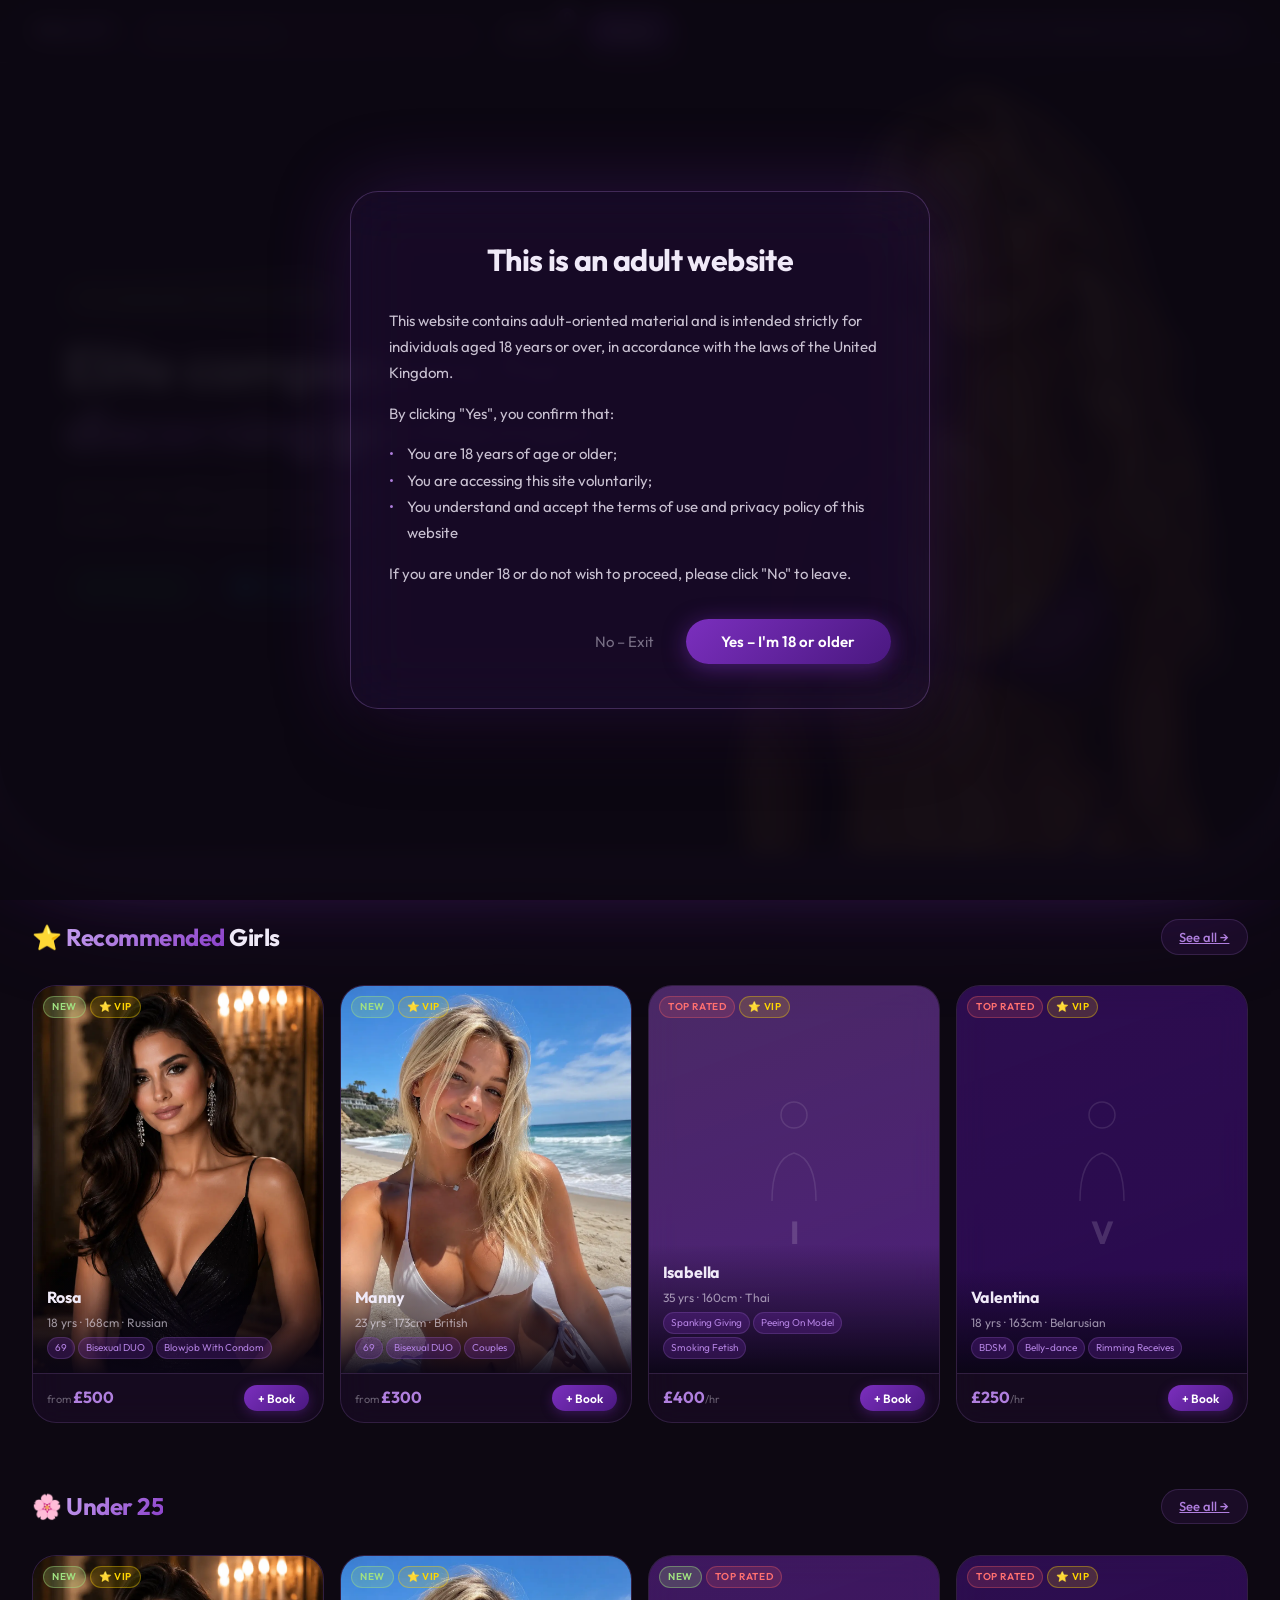
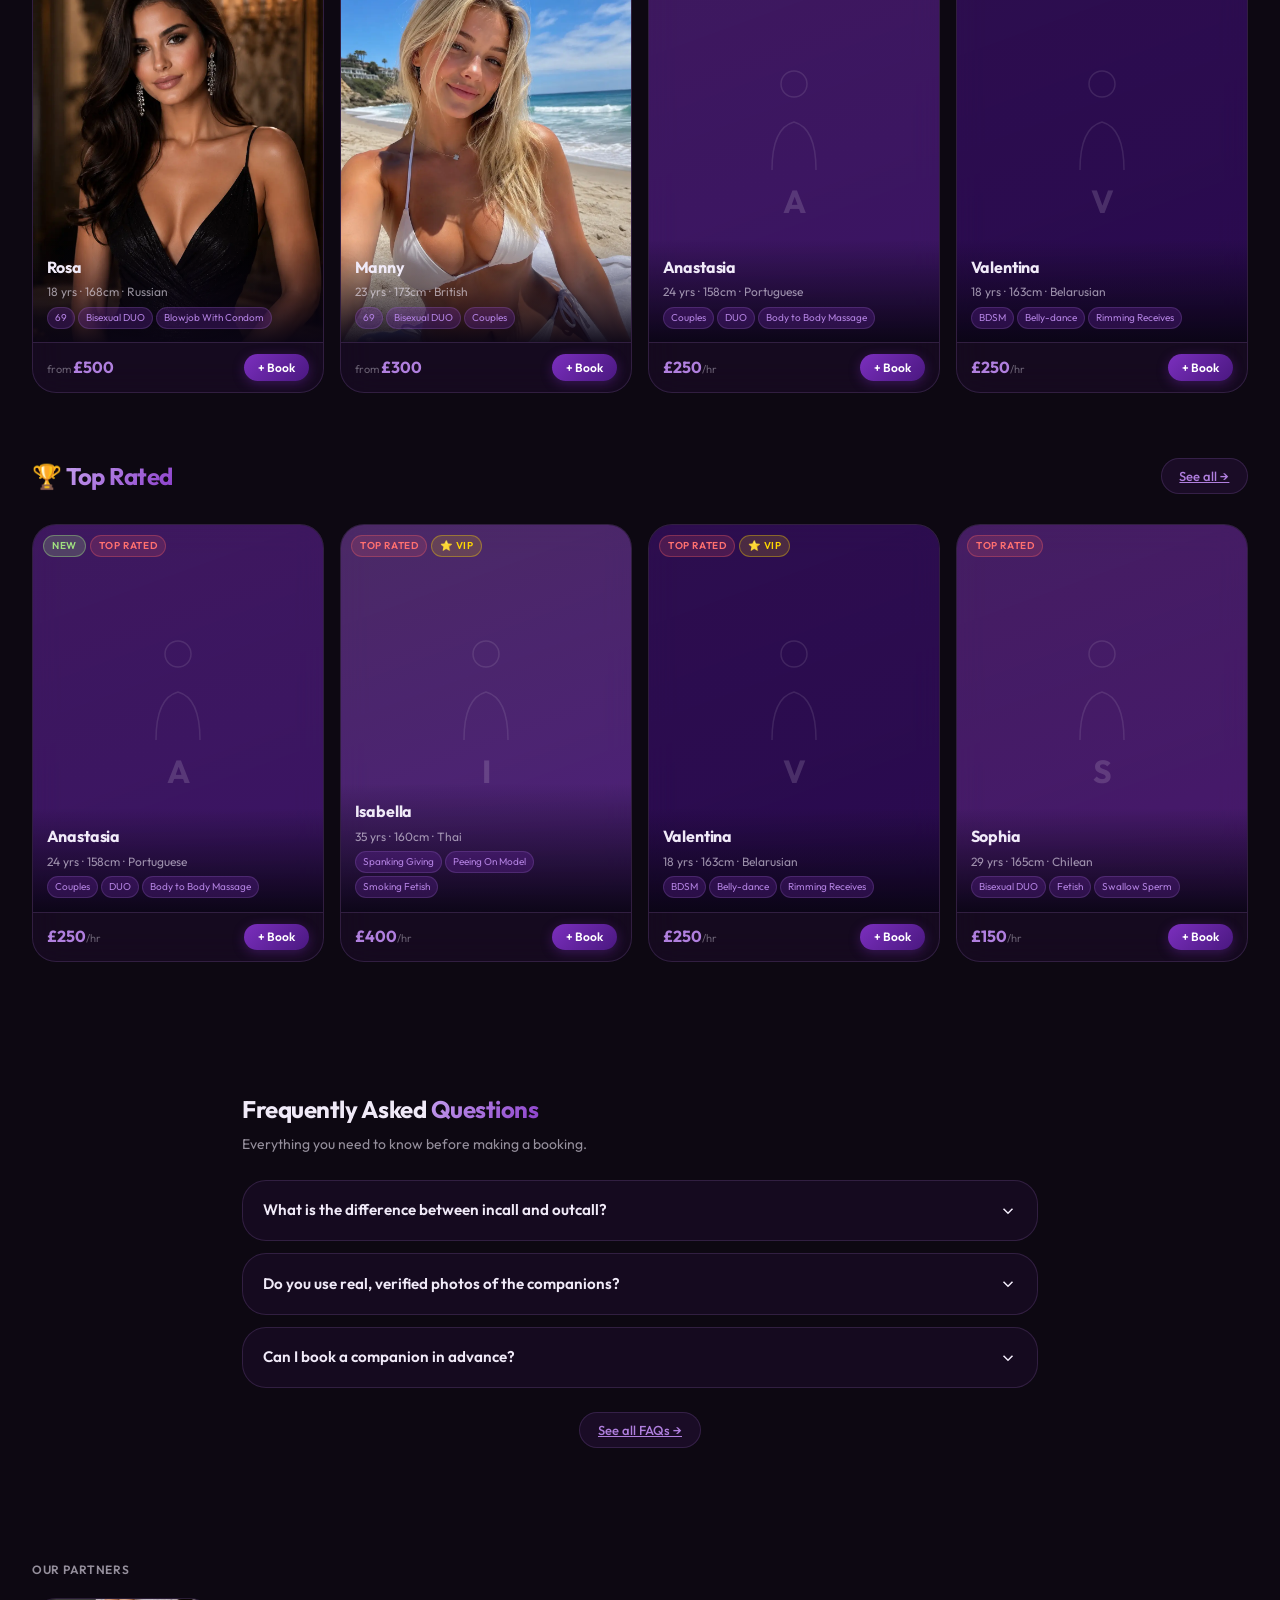
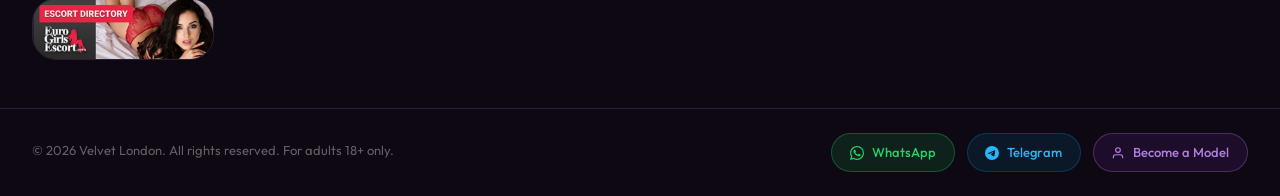
==== commit 7029824f: "Remove Milkyway model" ====
--- a/index.html
+++ b/index.html
@@ -1030,7 +1030,7 @@
   </div>
 </footer>
 <script>
-const MODELS = [{"id":9999,"real":true,"folder":"MILKYWAY","slug":"milkyway","name":"Milkyway","age":23,"height":166,"weight":54,"nationality":"Brazilian","station":"South Kensington","rateHour":350,"color":["rgba(160,80,30,0.4)","rgba(100,45,15,0.7)"],"initials":"MW","cats":["recommended","toprated","under25","new"],"breastSize":"32B","breastType":"Natural","clothingSize":"S","eyeColor":"Brown","hairColor":"Brunette","orientation":"Heterosexual","languages":"English (Basic) · Portuguese (Fluent)","svcs":["69","Blowjob With Condom","Cum On Body","Deep Throat","Face Sitting","MMF For Double Price","Group For Extra","Massage","Striptease","Lap Dancing","Toys","Light Domination","Soft Spanking Receiving","Spanking Giving"],"extraSvcs":[{"name":"Blowjob Without Condom","price":40},{"name":"Cum On Face","price":50},{"name":"Peeing On Client","price":60},{"name":"Rimming Gives","price":80},{"name":"Strapon","price":100},{"name":"Cum In Mouth","price":80},{"name":"Prostate Massage","price":40},{"name":"Filming Without Mask","price":200}],"incallRates":[{"label":"30 min","price":300},{"label":"45 min","price":350},{"label":"1 Hour","price":350},{"label":"2 Hours","price":650},{"label":"3 Hours","price":950},{"label":"4 Hours","price":1250},{"label":"5 Hours","price":1550},{"label":"9 Hours","price":2700}],"outcallRates":[{"label":"1 Hour","price":400},{"label":"2 Hours","price":700},{"label":"3 Hours","price":1000},{"label":"4 Hours","price":1300},{"label":"5 Hours","price":1600},{"label":"9 Hours","price":2700}],"description":["Milkyway is a captivating Brazilian companion based in London, known for her natural warmth, effortless elegance, and an innate ability to make every encounter feel genuinely special. With striking brunette hair, expressive brown eyes, and a naturally beautiful figure, she is as visually captivating as she is engaging in conversation.","Whether you are looking for a refined companion for a private dinner, a social event, or an intimate experience, Milkyway brings attentiveness and genuine care to every meeting. Her easygoing nature and exotic charm make every moment feel relaxed, personal, and memorable.","Fluent in Portuguese and conversational in English, she welcomes gentlemen from all backgrounds with warmth and discretion. All appointments are arranged with complete respect for your privacy. Available daily across London for both incall and outcall bookings."],"reviews":[]},{"id":9998,"real":true,"folder":"Rosa","slug":"rosa","name":"Rosa","age":18,"height":168,"weight":55,"nationality":"Russian","station":"Angel","rateHour":600,"color":["rgba(190,60,120,0.4)","rgba(110,30,70,0.7)"],"initials":"RO","cats":["recommended","new","under25"],"breastSize":"32B","breastType":"Natural","clothingSize":"XS","eyeColor":"Brown","hairColor":"Brown","orientation":"Heterosexual","languages":"Russian (Fluent) · English (Intermediate)","svcs":["69","Bisexual DUO","Blowjob With Condom","Dirty Talk","Domination","Face Sitting","Fingering","Foot Fetish","Handcuffs","Lady's Services","Lap Dancing","Lomilomi Massage","MMF For Double Price","Open Minded","Peeing On Client","Peeing On Model","Prostate Massage","Rimming Receives","Roleplay","Shower Together","Smoking Fetish","Snowballing","Spanking Giving","Striptease","Tie & Tease"],"extraSvcs":[{"name":"Anal Sex","price":200},{"name":"Blowjob Without Condom","price":50}],"incallRates":[{"label":"30 min","price":500},{"label":"45 min","price":550},{"label":"1 Hour","price":600},{"label":"2 Hours","price":1000},{"label":"3 Hours","price":1400},{"label":"4 Hours","price":1800},{"label":"5 Hours","price":2200},{"label":"Overnight","price":3500}],"outcallRates":[{"label":"30 min","price":550},{"label":"45 min","price":600},{"label":"1 Hour","price":650},{"label":"2 Hours","price":1050},{"label":"3 Hours","price":1450},{"label":"4 Hours","price":1850},{"label":"5 Hours","price":2250},{"label":"Overnight","price":3500}],"description":["Rosa is a striking young Russian companion based in London, combining youthful energy with a naturally elegant presence. With soft brown hair, warm brown eyes, and a slender, graceful figure, she carries herself with a poise that belies her years and an easy charm that puts you at ease from the very first moment.","Attentive, open-minded, and genuinely engaging, Rosa is the ideal companion for an intimate evening, a private dinner, or a relaxed social occasion. She takes pride in making every encounter feel personal and unhurried, bringing warmth and a playful spirit to her time with you.","A native Russian speaker with conversational English, Rosa welcomes gentlemen with discretion and care. All appointments are arranged with complete respect for your privacy. Available daily across London for both incall and outcall bookings."],"reviews":[]},{"id":9997,"real":true,"folder":"Manny","slug":"manny","name":"Manny","age":23,"height":173,"weight":60,"nationality":"British","station":"Southwark","rateHour":350,"color":["rgba(70,130,180,0.4)","rgba(30,80,130,0.7)"],"initials":"MA","cats":["recommended","under25","new"],"breastSize":"34C","breastType":"Silicone","clothingSize":"8","eyeColor":"Blue","hairColor":"Blonde","orientation":"Bisexual","languages":"English (Fluent)","svcs":["69","Bisexual DUO","Couples","Deep French Kissing","Erotic Massage","Group For Extra","Handcuffs","Lap Dancing","MMF For Double Price","Party Girl","Peeing On Model","Professional Massage","Roleplay","Sensual Massage","Strapon"],"extraSvcs":[{"name":"Anal Sex","price":150},{"name":"Blowjob Without Condom","price":50}],"incallRates":[{"label":"30 min","price":300},{"label":"45 min","price":330},{"label":"1 Hour","price":350},{"label":"2 Hours","price":600},{"label":"3 Hours","price":850},{"label":"4 Hours","price":1100},{"label":"Overnight","price":1900}],"outcallRates":[{"label":"30 min","price":350},{"label":"45 min","price":370},{"label":"1 Hour","price":400},{"label":"2 Hours","price":650},{"label":"3 Hours","price":900},{"label":"4 Hours","price":1150},{"label":"Overnight","price":1900}],"description":["Manny is a captivating young British companion based in London, combining natural confidence with a warm, open personality that puts you instantly at ease. With striking blonde hair, vivid blue eyes, and a tall, elegant figure, she carries herself with effortless poise and an understated sensuality that is entirely her own.","Bisexual and genuinely open-minded, Manny welcomes a broad range of encounters — from intimate one-on-one meetings to couples experiences and group bookings. She takes real pleasure in creating a relaxed, unhurried atmosphere where every moment feels personal and entirely for you.","A native English speaker, Manny is as engaging in conversation as she is in company. Available daily across London from her South Bank location, close to Southwark station, for both incall and outcall bookings — all arranged with complete discretion."],"reviews":[]},{"id":0,"name":"Anastasia","slug":"anastasia","age":24,"height":158,"weight":72,"nationality":"Portuguese","station":"Holland Park","cats":["under25","toprated","new"],"svcs":["Couples","DUO","Body to Body Massage","Strapon","Photos With Mask","Filming With Mask","BDSM","Nuru Massage"],"rateHour":250,"color":["rgba(123,47,190,0.4)","rgba(74,24,128,0.7)"],"initials":"A","rating":"4.7","reviews":[],"real":false},{"id":1,"name":"Isabella","slug":"isabella","age":35,"height":160,"weight":65,"nationality":"Thai","station":"Kennington","cats":["recommended","toprated"],"svcs":["Spanking Giving","Peeing On Model","Smoking Fetish","Photos With Mask","Filming Without Mask","Foot Fetish","Massage","Dirty Talk","Prostate Massage","Domination","Uniform","Girlfriend Experience","Open Minded","Cum On Body","Filming With Mask","Swallow Sperm","Double Penetration","Couples","Cum On Face"],"rateHour":400,"color":["rgba(155,89,208,0.4)","rgba(100,40,160,0.7)"],"initials":"I","rating":"4.7","reviews":[],"real":false},{"id":2,"name":"Valentina","slug":"valentina","age":18,"height":163,"weight":58,"nationality":"Belarusian","station":"Lambeth North","cats":["recommended","under25","toprated"],"svcs":["BDSM","Belly-dance","Rimming Receives","Tie & Tease","Strapon","Filming Without Mask","Roleplay","Open Minded","Shower Together","Body to Body Massage","Girlfriend Experience","Tantric Massage","Women Clients","DUO","Massage","Lomilomi Massage"],"rateHour":250,"color":["rgba(80,20,150,0.4)","rgba(50,10,100,0.7)"],"initials":"V","rating":"4.6","reviews":[],"real":false},{"id":3,"name":"Sophia","slug":"sophia","age":29,"height":165,"weight":50,"nationality":"Chilean","station":"London Bridge","cats":["toprated"],"svcs":["Bisexual DUO","Fetish","Swallow Sperm","DUO","Dirty Talk","Girlfriend Experience","Couples","Blowjob Without Condom","Lap Dancing","Pornstar Experience","Fisting Giving","Tie & Tease","Uniform"],"rateHour":150,"color":["rgba(140,60,200,0.4)","rgba(90,30,140,0.7)"],"initials":"S","rating":"4.6","reviews":[],"real":false},{"id":4,"name":"Natasha","slug":"natasha","age":39,"height":167,"weight":68,"nationality":"Eastern European","station":"Marylebone","cats":["recommended","toprated"],"svcs":["Light Domination","Massage","Girlfriend Experience","Tie & Tease","Poppers","Pornstar Experience","MMF For Double Price","Toys","Prostate Massage","Nuru Massage","Fisting Giving"],"rateHour":300,"color":["rgba(123,47,190,0.4)","rgba(74,24,128,0.7)"],"initials":"N","rating":"4.6","reviews":[],"real":false},{"id":5,"name":"Elena","slug":"elena","age":22,"height":169,"weight":60,"nationality":"German","station":"Moorgate","cats":["under25","toprated"],"svcs":["French Kissing","Massage","Domination","Snowballing","Swallow Sperm","Deep Throat","Nuru Massage","Women Clients"],"rateHour":150,"color":["rgba(155,89,208,0.4)","rgba(100,40,160,0.7)"],"initials":"E","rating":"4.6","reviews":[],"real":false},{"id":6,"name":"Mia","slug":"mia","age":33,"height":171,"weight":53,"nationality":"Latvian","station":"Oval","cats":["toprated"],"svcs":["Sensual Massage","Lady's Services","Fingering","Soft Spanking Receiving","French Kissing","Belly-dance","Photos With Mask","Lap Dancing","DUO","Deep French Kissing","Snowballing","Rimming Gives","Dirty Talk","Uniform","Strapon","Handcuffs","Deep Throat","Filming With Mask","Blowjob With Condom"],"rateHour":350,"color":["rgba(80,20,150,0.4)","rgba(50,10,100,0.7)"],"initials":"M","rating":"4.6","reviews":[],"real":false},{"id":7,"name":"Camille","slug":"camille","age":44,"height":173,"weight":71,"nationality":"Paraguayan","station":"Piccadilly Circus","cats":["recommended","toprated"],"svcs":["Peeing On Client","Open Minded","Blowjob With Condom","Foot Fetish","Striptease","Erotic Massage","Shower Together","Snowballing","Soft Spanking Receiving","Lady's Services","Face Sitting","Tie & Tease","BDSM","Blowjob Without Condom","French Kissing","Light Domination"],"rateHour":200,"color":["rgba(140,60,200,0.4)","rgba(90,30,140,0.7)"],"initials":"C","rating":"4.5","reviews":[],"real":false},{"id":8,"name":"Oksana","slug":"oksana","age":27,"height":175,"weight":63,"nationality":"Russian","station":"Queensway","cats":["toprated"],"svcs":["Smoking Fetish","Poppers","Rimming Gives","MMF For Double Price","Shower Together","Fetish","Toys","Lady's Services","Professional Massage","Striptease","Couples","Filming Without Mask","Peeing On Client"],"rateHour":350,"color":["rgba(123,47,190,0.4)","rgba(74,24,128,0.7)"],"initials":"O","rating":"4.5","reviews":[],"real":false},{"id":9,"name":"Alicia","slug":"alicia","age":38,"height":178,"weight":56,"nationality":"Vietnamese","station":"Soho","cats":["recommended","toprated"],"svcs":["Cum On Face","Filming Without Mask","Fetish","Cum On Body","Face Sitting","Foot Fetish","Bisexual DUO","Rimming Gives","Lomilomi Massage","Pornstar Experience","Peeing On Client"],"rateHour":250,"color":["rgba(155,89,208,0.4)","rgba(100,40,160,0.7)"],"initials":"A","rating":"4.5","reviews":[],"real":false},{"id":10,"name":"Diana","slug":"diana","age":21,"height":180,"weight":48,"nationality":"Brazilian","station":"St. Paul's","cats":["under25","toprated"],"svcs":["Women Clients","Poppers","Filming With Mask","Blowjob Without Condom","Body to Body Massage","Lady's Services","Snowballing","BDSM"],"rateHour":400,"color":["rgba(80,20,150,0.4)","rgba(50,10,100,0.7)"],"initials":"D","rating":"4.5","reviews":[],"real":false},{"id":11,"name":"Kate","slug":"kate","age":31,"height":159,"weight":66,"nationality":"Chinese","station":"Stratford","cats":["toprated"],"svcs":["Light Domination","Cum On Body","Sensual Massage","Poppers","Shower Together","French Kissing","Group For Extra","Swallow Sperm","MMF For Double Price","Blowjob With Condom","Spanking Giving","Fingering","Striptease","Party Girl","Fetish","Belly-dance","Foot Fetish","Deep Throat","Roleplay"],"rateHour":250,"color":["rgba(140,60,200,0.4)","rgba(90,30,140,0.7)"],"initials":"K","rating":"4.5","reviews":[],"real":false},{"id":12,"name":"Veronika","slug":"veronika","age":42,"height":161,"weight":58,"nationality":"Egyptian","station":"Tower Hill","cats":["recommended","toprated"],"svcs":["Peeing On Client","Women Clients","Fetish","Blowjob Without Condom","Nuru Massage","Shower Together","DUO","69","Anal Sex","French Kissing","Fingering","MMF For Double Price","Double Penetration","Lomilomi Massage","Body to Body Massage","Cum In Mouth"],"rateHour":150,"color":["rgba(123,47,190,0.4)","rgba(74,24,128,0.7)"],"initials":"V","rating":"4.4","reviews":[],"real":false},{"id":13,"name":"Lara","slug":"lara","age":25,"height":163,"weight":51,"nationality":"Hungarian","station":"Waterloo","cats":["toprated"],"svcs":["Tantric Massage","Dirty Talk","Toys","Snowballing","Cum On Face","Fingering","Tie & Tease","Belly-dance","Blowjob Without Condom","Double Penetration","MMF For Double Price","Nuru Massage","Erotic Massage"],"rateHour":300,"color":["rgba(155,89,208,0.4)","rgba(100,40,160,0.7)"],"initials":"L","rating":"4.4","reviews":[],"real":false},{"id":14,"name":"Monica","slug":"monica","age":36,"height":165,"weight":69,"nationality":"Lithuanian","station":"Whitechapel","cats":["recommended","toprated"],"svcs":["Face Sitting","Bisexual DUO","Poppers","Cum On Body","Peeing On Model","Girlfriend Experience","Filming With Mask","Lady's Services","Filming Without Mask","Fisting Giving","MMF For Double Price"],"rateHour":150,"color":["rgba(80,20,150,0.4)","rgba(50,10,100,0.7)"],"initials":"M","rating":"4.4","reviews":[],"real":false},{"id":15,"name":"Zara","slug":"zara","age":19,"height":168,"weight":61,"nationality":"Polish","station":"Baker Street","cats":["recommended","under25","toprated"],"svcs":["Group For Extra","DUO","Swallow Sperm","Cum On Face","Fisting Giving","Snowballing","Cum In Mouth","Domination"],"rateHour":350,"color":["rgba(140,60,200,0.4)","rgba(90,30,140,0.7)"],"initials":"Z","rating":"4.4","reviews":[],"real":false},{"id":16,"name":"Nikita","slug":"nikita","age":30,"height":170,"weight":54,"nationality":"Spanish","station":"Battersea Power Station","cats":["toprated"],"svcs":["Soft Spanking Receiving","Roleplay","Group For Extra","Fetish","Domination","Nuru Massage","Bisexual DUO","Smoking Fetish","Anal Sex","Blowjob With Condom","DUO","Rimming Gives","Cum On Body","MMF For Double Price","Uniform","Tantric Massage","Couples","Blowjob Without Condom","Cum On Face"],"rateHour":200,"color":["rgba(123,47,190,0.4)","rgba(74,24,128,0.7)"],"initials":"N","rating":"4.4","reviews":[],"real":false},{"id":17,"name":"Simone","slug":"simone","age":40,"height":172,"weight":71,"nationality":"Albanian","station":"Bethnal Green","cats":["recommended","toprated"],"svcs":["Nuru Massage","Spanking Giving","Light Domination","BDSM","Belly-dance","Photos With Mask","Uniform","Couples","Swallow Sperm","Tantric Massage","Tie & Tease","Cum On Body","Erotic Massage","Fetish","Cum On Face","DUO"],"rateHour":350,"color":["rgba(155,89,208,0.4)","rgba(100,40,160,0.7)"],"initials":"S","rating":"4.3","reviews":[],"real":false},{"id":18,"name":"Irina","slug":"irina","age":23,"height":174,"weight":64,"nationality":"British","station":"Bow Road","cats":["under25","toprated"],"svcs":["Striptease","Soft Spanking Receiving","Roleplay","Shower Together","Massage","Face Sitting","Party Girl","DUO","BDSM","Spanking Giving","Blowjob With Condom","Fetish","Nuru Massage"],"rateHour":250,"color":["rgba(80,20,150,0.4)","rgba(50,10,100,0.7)"],"initials":"I","rating":"4.3","reviews":[],"real":false},{"id":19,"name":"Tatiana","slug":"tatiana","age":34,"height":176,"weight":57,"nationality":"Colombian","station":"Canary Wharf","cats":["toprated"],"svcs":["Party Girl","BDSM","Cum On Face","Dirty Talk","French Kissing","Cum On Body","Handcuffs","Tantric Massage","Group For Extra","Nuru Massage","Erotic Massage"],"rateHour":400,"color":["rgba(140,60,200,0.4)","rgba(90,30,140,0.7)"],"initials":"T","rating":"4.3","reviews":[],"real":false},{"id":20,"name":"Daria","slug":"daria","age":45,"height":178,"weight":49,"nationality":"Estonian","station":"Chancery Lane","cats":["recommended","toprated"],"svcs":["Deep French Kissing","Deep Throat","Lady's Services","Bisexual DUO","Shower Together","Peeing On Model","69","Filming With Mask"],"rateHour":250,"color":["rgba(123,47,190,0.4)","rgba(74,24,128,0.7)"],"initials":"D","rating":"4.3","reviews":[],"real":false},{"id":21,"name":"Alina","slug":"alina","age":28,"height":180,"weight":67,"nationality":"Italian","station":"Clapham North","cats":["toprated"],"svcs":["Rimming Gives","Belly-dance","Rimming Receives","Lomilomi Massage","Group For Extra","Swallow Sperm","Body to Body Massage","Fisting Giving","Peeing On Client","Deep French Kissing","Bisexual DUO","Couples","Soft Spanking Receiving","Poppers","Girlfriend Experience","Spanking Giving","Photos With Mask","Pornstar Experience","Striptease"],"rateHour":150,"color":["rgba(155,89,208,0.4)","rgba(100,40,160,0.7)"],"initials":"A","rating":"4.3","reviews":[],"real":false},{"id":22,"name":"Yvette","slug":"yvette","age":39,"height":160,"weight":59,"nationality":"Mexican","station":"Edgware Road","cats":["recommended"],"svcs":["Party Girl","Smoking Fetish","French Kissing","Massage","Blowjob With Condom","Belly-dance","Toys","Light Domination","Striptease","Lap Dancing","Girlfriend Experience","Filming Without Mask","DUO","Open Minded","Lady's Services","Peeing On Client"],"rateHour":300,"color":["rgba(80,20,150,0.4)","rgba(50,10,100,0.7)"],"initials":"Y","rating":"4.3","reviews":[],"real":false},{"id":23,"name":"Chloe","slug":"chloe","age":21,"height":162,"weight":52,"nationality":"Romanian","station":"Farringdon","cats":["under25"],"svcs":["Filming With Mask","Poppers","Sensual Massage","Strapon","Peeing On Client","Tie & Tease","Lap Dancing","Body to Body Massage","Lomilomi Massage","Filming Without Mask","Fisting Giving","Anal Sex","Tantric Massage"],"rateHour":150,"color":["rgba(140,60,200,0.4)","rgba(90,30,140,0.7)"],"initials":"C","rating":"4.2","reviews":[],"real":false},{"id":24,"name":"Gabrielle","slug":"gabrielle","age":32,"height":164,"weight":70,"nationality":"Ukrainian","station":"Fulham Broadway","cats":[],"svcs":["Blowjob With Condom","Spanking Giving","Blowjob Without Condom","Women Clients","69","Cum On Body","Peeing On Model","Soft Spanking Receiving","BDSM","Fetish","Nuru Massage"],"rateHour":350,"color":["rgba(123,47,190,0.4)","rgba(74,24,128,0.7)"],"initials":"G","rating":"4.2","reviews":[],"real":false},{"id":25,"name":"Polina","slug":"polina","age":43,"height":166,"weight":62,"nationality":"Belarusian","station":"High Street Kensington","cats":["recommended"],"svcs":["Party Girl","69","Lady's Services","Face Sitting","Couples","Anal Sex","Nuru Massage","Lap Dancing"],"rateHour":200,"color":["rgba(155,89,208,0.4)","rgba(100,40,160,0.7)"],"initials":"P","rating":"4.2","reviews":[],"real":false},{"id":26,"name":"Roxana","slug":"roxana","age":26,"height":168,"weight":55,"nationality":"Chilean","station":"Hyde Park Corner","cats":[],"svcs":["Deep French Kissing","Cum In Mouth","Women Clients","Roleplay","Toys","Girlfriend Experience","Blowjob Without Condom","Filming Without Mask","Double Penetration","Tie & Tease","Handcuffs","Couples","Peeing On Client","Massage","Striptease","Strapon","BDSM","Nuru Massage"],"rateHour":350,"color":["rgba(80,20,150,0.4)","rgba(50,10,100,0.7)"],"initials":"R","rating":"4.2","reviews":[],"real":false},{"id":27,"name":"Bianca","slug":"bianca","age":37,"height":170,"weight":72,"nationality":"Eastern European","station":"Kensington","cats":["recommended"],"svcs":["Lap Dancing","Women Clients","Blowjob With Condom","Shower Together","Belly-dance","Uniform","69","Rimming Receives","Photos With Mask","Domination","Filming Without Mask","Striptease","Prostate Massage","Blowjob Without Condom","Bisexual DUO","Toys"],"rateHour":250,"color":["rgba(140,60,200,0.4)","rgba(90,30,140,0.7)"],"initials":"B","rating":"4.2","reviews":[],"real":false},{"id":28,"name":"Jade","slug":"jade","age":20,"height":172,"weight":65,"nationality":"German","station":"Lancaster Gate","cats":["recommended","under25"],"svcs":["MMF For Double Price","Lady's Services","Handcuffs","Party Girl","Spanking Giving","Deep French Kissing","Toys","Domination","Fingering","Nuru Massage","Prostate Massage","Lomilomi Massage","Peeing On Client"],"rateHour":400,"color":["rgba(123,47,190,0.4)","rgba(74,24,128,0.7)"],"initials":"J","rating":"4.1","reviews":[],"real":false},{"id":29,"name":"Crystal","slug":"crystal","age":30,"height":175,"weight":57,"nationality":"Latvian","station":"Maida Vale","cats":[],"svcs":["Cum In Mouth","Photos With Mask","Pornstar Experience","Open Minded","Lap Dancing","Lady's Services","French Kissing","Uniform","Toys","Face Sitting","Rimming Receives"],"rateHour":250,"color":["rgba(155,89,208,0.4)","rgba(100,40,160,0.7)"],"initials":"C","rating":"4.1","reviews":[],"real":false}];
+const MODELS = [{"id":9998,"real":true,"folder":"Rosa","slug":"rosa","name":"Rosa","age":18,"height":168,"weight":55,"nationality":"Russian","station":"Angel","rateHour":600,"color":["rgba(190,60,120,0.4)","rgba(110,30,70,0.7)"],"initials":"RO","cats":["recommended","new","under25"],"breastSize":"32B","breastType":"Natural","clothingSize":"XS","eyeColor":"Brown","hairColor":"Brown","orientation":"Heterosexual","languages":"Russian (Fluent) · English (Intermediate)","svcs":["69","Bisexual DUO","Blowjob With Condom","Dirty Talk","Domination","Face Sitting","Fingering","Foot Fetish","Handcuffs","Lady's Services","Lap Dancing","Lomilomi Massage","MMF For Double Price","Open Minded","Peeing On Client","Peeing On Model","Prostate Massage","Rimming Receives","Roleplay","Shower Together","Smoking Fetish","Snowballing","Spanking Giving","Striptease","Tie & Tease"],"extraSvcs":[{"name":"Anal Sex","price":200},{"name":"Blowjob Without Condom","price":50}],"incallRates":[{"label":"30 min","price":500},{"label":"45 min","price":550},{"label":"1 Hour","price":600},{"label":"2 Hours","price":1000},{"label":"3 Hours","price":1400},{"label":"4 Hours","price":1800},{"label":"5 Hours","price":2200},{"label":"Overnight","price":3500}],"outcallRates":[{"label":"30 min","price":550},{"label":"45 min","price":600},{"label":"1 Hour","price":650},{"label":"2 Hours","price":1050},{"label":"3 Hours","price":1450},{"label":"4 Hours","price":1850},{"label":"5 Hours","price":2250},{"label":"Overnight","price":3500}],"description":["Rosa is a striking young Russian companion based in London, combining youthful energy with a naturally elegant presence. With soft brown hair, warm brown eyes, and a slender, graceful figure, she carries herself with a poise that belies her years and an easy charm that puts you at ease from the very first moment.","Attentive, open-minded, and genuinely engaging, Rosa is the ideal companion for an intimate evening, a private dinner, or a relaxed social occasion. She takes pride in making every encounter feel personal and unhurried, bringing warmth and a playful spirit to her time with you.","A native Russian speaker with conversational English, Rosa welcomes gentlemen with discretion and care. All appointments are arranged with complete respect for your privacy. Available daily across London for both incall and outcall bookings."],"reviews":[]},{"id":9997,"real":true,"folder":"Manny","slug":"manny","name":"Manny","age":23,"height":173,"weight":60,"nationality":"British","station":"Southwark","rateHour":350,"color":["rgba(70,130,180,0.4)","rgba(30,80,130,0.7)"],"initials":"MA","cats":["recommended","under25","new"],"breastSize":"34C","breastType":"Silicone","clothingSize":"8","eyeColor":"Blue","hairColor":"Blonde","orientation":"Bisexual","languages":"English (Fluent)","svcs":["69","Bisexual DUO","Couples","Deep French Kissing","Erotic Massage","Group For Extra","Handcuffs","Lap Dancing","MMF For Double Price","Party Girl","Peeing On Model","Professional Massage","Roleplay","Sensual Massage","Strapon"],"extraSvcs":[{"name":"Anal Sex","price":150},{"name":"Blowjob Without Condom","price":50}],"incallRates":[{"label":"30 min","price":300},{"label":"45 min","price":330},{"label":"1 Hour","price":350},{"label":"2 Hours","price":600},{"label":"3 Hours","price":850},{"label":"4 Hours","price":1100},{"label":"Overnight","price":1900}],"outcallRates":[{"label":"30 min","price":350},{"label":"45 min","price":370},{"label":"1 Hour","price":400},{"label":"2 Hours","price":650},{"label":"3 Hours","price":900},{"label":"4 Hours","price":1150},{"label":"Overnight","price":1900}],"description":["Manny is a captivating young British companion based in London, combining natural confidence with a warm, open personality that puts you instantly at ease. With striking blonde hair, vivid blue eyes, and a tall, elegant figure, she carries herself with effortless poise and an understated sensuality that is entirely her own.","Bisexual and genuinely open-minded, Manny welcomes a broad range of encounters — from intimate one-on-one meetings to couples experiences and group bookings. She takes real pleasure in creating a relaxed, unhurried atmosphere where every moment feels personal and entirely for you.","A native English speaker, Manny is as engaging in conversation as she is in company. Available daily across London from her South Bank location, close to Southwark station, for both incall and outcall bookings — all arranged with complete discretion."],"reviews":[]},{"id":0,"name":"Anastasia","slug":"anastasia","age":24,"height":158,"weight":72,"nationality":"Portuguese","station":"Holland Park","cats":["under25","toprated","new"],"svcs":["Couples","DUO","Body to Body Massage","Strapon","Photos With Mask","Filming With Mask","BDSM","Nuru Massage"],"rateHour":250,"color":["rgba(123,47,190,0.4)","rgba(74,24,128,0.7)"],"initials":"A","rating":"4.7","reviews":[],"real":false},{"id":1,"name":"Isabella","slug":"isabella","age":35,"height":160,"weight":65,"nationality":"Thai","station":"Kennington","cats":["recommended","toprated"],"svcs":["Spanking Giving","Peeing On Model","Smoking Fetish","Photos With Mask","Filming Without Mask","Foot Fetish","Massage","Dirty Talk","Prostate Massage","Domination","Uniform","Girlfriend Experience","Open Minded","Cum On Body","Filming With Mask","Swallow Sperm","Double Penetration","Couples","Cum On Face"],"rateHour":400,"color":["rgba(155,89,208,0.4)","rgba(100,40,160,0.7)"],"initials":"I","rating":"4.7","reviews":[],"real":false},{"id":2,"name":"Valentina","slug":"valentina","age":18,"height":163,"weight":58,"nationality":"Belarusian","station":"Lambeth North","cats":["recommended","under25","toprated"],"svcs":["BDSM","Belly-dance","Rimming Receives","Tie & Tease","Strapon","Filming Without Mask","Roleplay","Open Minded","Shower Together","Body to Body Massage","Girlfriend Experience","Tantric Massage","Women Clients","DUO","Massage","Lomilomi Massage"],"rateHour":250,"color":["rgba(80,20,150,0.4)","rgba(50,10,100,0.7)"],"initials":"V","rating":"4.6","reviews":[],"real":false},{"id":3,"name":"Sophia","slug":"sophia","age":29,"height":165,"weight":50,"nationality":"Chilean","station":"London Bridge","cats":["toprated"],"svcs":["Bisexual DUO","Fetish","Swallow Sperm","DUO","Dirty Talk","Girlfriend Experience","Couples","Blowjob Without Condom","Lap Dancing","Pornstar Experience","Fisting Giving","Tie & Tease","Uniform"],"rateHour":150,"color":["rgba(140,60,200,0.4)","rgba(90,30,140,0.7)"],"initials":"S","rating":"4.6","reviews":[],"real":false},{"id":4,"name":"Natasha","slug":"natasha","age":39,"height":167,"weight":68,"nationality":"Eastern European","station":"Marylebone","cats":["recommended","toprated"],"svcs":["Light Domination","Massage","Girlfriend Experience","Tie & Tease","Poppers","Pornstar Experience","MMF For Double Price","Toys","Prostate Massage","Nuru Massage","Fisting Giving"],"rateHour":300,"color":["rgba(123,47,190,0.4)","rgba(74,24,128,0.7)"],"initials":"N","rating":"4.6","reviews":[],"real":false},{"id":5,"name":"Elena","slug":"elena","age":22,"height":169,"weight":60,"nationality":"German","station":"Moorgate","cats":["under25","toprated"],"svcs":["French Kissing","Massage","Domination","Snowballing","Swallow Sperm","Deep Throat","Nuru Massage","Women Clients"],"rateHour":150,"color":["rgba(155,89,208,0.4)","rgba(100,40,160,0.7)"],"initials":"E","rating":"4.6","reviews":[],"real":false},{"id":6,"name":"Mia","slug":"mia","age":33,"height":171,"weight":53,"nationality":"Latvian","station":"Oval","cats":["toprated"],"svcs":["Sensual Massage","Lady's Services","Fingering","Soft Spanking Receiving","French Kissing","Belly-dance","Photos With Mask","Lap Dancing","DUO","Deep French Kissing","Snowballing","Rimming Gives","Dirty Talk","Uniform","Strapon","Handcuffs","Deep Throat","Filming With Mask","Blowjob With Condom"],"rateHour":350,"color":["rgba(80,20,150,0.4)","rgba(50,10,100,0.7)"],"initials":"M","rating":"4.6","reviews":[],"real":false},{"id":7,"name":"Camille","slug":"camille","age":44,"height":173,"weight":71,"nationality":"Paraguayan","station":"Piccadilly Circus","cats":["recommended","toprated"],"svcs":["Peeing On Client","Open Minded","Blowjob With Condom","Foot Fetish","Striptease","Erotic Massage","Shower Together","Snowballing","Soft Spanking Receiving","Lady's Services","Face Sitting","Tie & Tease","BDSM","Blowjob Without Condom","French Kissing","Light Domination"],"rateHour":200,"color":["rgba(140,60,200,0.4)","rgba(90,30,140,0.7)"],"initials":"C","rating":"4.5","reviews":[],"real":false},{"id":8,"name":"Oksana","slug":"oksana","age":27,"height":175,"weight":63,"nationality":"Russian","station":"Queensway","cats":["toprated"],"svcs":["Smoking Fetish","Poppers","Rimming Gives","MMF For Double Price","Shower Together","Fetish","Toys","Lady's Services","Professional Massage","Striptease","Couples","Filming Without Mask","Peeing On Client"],"rateHour":350,"color":["rgba(123,47,190,0.4)","rgba(74,24,128,0.7)"],"initials":"O","rating":"4.5","reviews":[],"real":false},{"id":9,"name":"Alicia","slug":"alicia","age":38,"height":178,"weight":56,"nationality":"Vietnamese","station":"Soho","cats":["recommended","toprated"],"svcs":["Cum On Face","Filming Without Mask","Fetish","Cum On Body","Face Sitting","Foot Fetish","Bisexual DUO","Rimming Gives","Lomilomi Massage","Pornstar Experience","Peeing On Client"],"rateHour":250,"color":["rgba(155,89,208,0.4)","rgba(100,40,160,0.7)"],"initials":"A","rating":"4.5","reviews":[],"real":false},{"id":10,"name":"Diana","slug":"diana","age":21,"height":180,"weight":48,"nationality":"Brazilian","station":"St. Paul's","cats":["under25","toprated"],"svcs":["Women Clients","Poppers","Filming With Mask","Blowjob Without Condom","Body to Body Massage","Lady's Services","Snowballing","BDSM"],"rateHour":400,"color":["rgba(80,20,150,0.4)","rgba(50,10,100,0.7)"],"initials":"D","rating":"4.5","reviews":[],"real":false},{"id":11,"name":"Kate","slug":"kate","age":31,"height":159,"weight":66,"nationality":"Chinese","station":"Stratford","cats":["toprated"],"svcs":["Light Domination","Cum On Body","Sensual Massage","Poppers","Shower Together","French Kissing","Group For Extra","Swallow Sperm","MMF For Double Price","Blowjob With Condom","Spanking Giving","Fingering","Striptease","Party Girl","Fetish","Belly-dance","Foot Fetish","Deep Throat","Roleplay"],"rateHour":250,"color":["rgba(140,60,200,0.4)","rgba(90,30,140,0.7)"],"initials":"K","rating":"4.5","reviews":[],"real":false},{"id":12,"name":"Veronika","slug":"veronika","age":42,"height":161,"weight":58,"nationality":"Egyptian","station":"Tower Hill","cats":["recommended","toprated"],"svcs":["Peeing On Client","Women Clients","Fetish","Blowjob Without Condom","Nuru Massage","Shower Together","DUO","69","Anal Sex","French Kissing","Fingering","MMF For Double Price","Double Penetration","Lomilomi Massage","Body to Body Massage","Cum In Mouth"],"rateHour":150,"color":["rgba(123,47,190,0.4)","rgba(74,24,128,0.7)"],"initials":"V","rating":"4.4","reviews":[],"real":false},{"id":13,"name":"Lara","slug":"lara","age":25,"height":163,"weight":51,"nationality":"Hungarian","station":"Waterloo","cats":["toprated"],"svcs":["Tantric Massage","Dirty Talk","Toys","Snowballing","Cum On Face","Fingering","Tie & Tease","Belly-dance","Blowjob Without Condom","Double Penetration","MMF For Double Price","Nuru Massage","Erotic Massage"],"rateHour":300,"color":["rgba(155,89,208,0.4)","rgba(100,40,160,0.7)"],"initials":"L","rating":"4.4","reviews":[],"real":false},{"id":14,"name":"Monica","slug":"monica","age":36,"height":165,"weight":69,"nationality":"Lithuanian","station":"Whitechapel","cats":["recommended","toprated"],"svcs":["Face Sitting","Bisexual DUO","Poppers","Cum On Body","Peeing On Model","Girlfriend Experience","Filming With Mask","Lady's Services","Filming Without Mask","Fisting Giving","MMF For Double Price"],"rateHour":150,"color":["rgba(80,20,150,0.4)","rgba(50,10,100,0.7)"],"initials":"M","rating":"4.4","reviews":[],"real":false},{"id":15,"name":"Zara","slug":"zara","age":19,"height":168,"weight":61,"nationality":"Polish","station":"Baker Street","cats":["recommended","under25","toprated"],"svcs":["Group For Extra","DUO","Swallow Sperm","Cum On Face","Fisting Giving","Snowballing","Cum In Mouth","Domination"],"rateHour":350,"color":["rgba(140,60,200,0.4)","rgba(90,30,140,0.7)"],"initials":"Z","rating":"4.4","reviews":[],"real":false},{"id":16,"name":"Nikita","slug":"nikita","age":30,"height":170,"weight":54,"nationality":"Spanish","station":"Battersea Power Station","cats":["toprated"],"svcs":["Soft Spanking Receiving","Roleplay","Group For Extra","Fetish","Domination","Nuru Massage","Bisexual DUO","Smoking Fetish","Anal Sex","Blowjob With Condom","DUO","Rimming Gives","Cum On Body","MMF For Double Price","Uniform","Tantric Massage","Couples","Blowjob Without Condom","Cum On Face"],"rateHour":200,"color":["rgba(123,47,190,0.4)","rgba(74,24,128,0.7)"],"initials":"N","rating":"4.4","reviews":[],"real":false},{"id":17,"name":"Simone","slug":"simone","age":40,"height":172,"weight":71,"nationality":"Albanian","station":"Bethnal Green","cats":["recommended","toprated"],"svcs":["Nuru Massage","Spanking Giving","Light Domination","BDSM","Belly-dance","Photos With Mask","Uniform","Couples","Swallow Sperm","Tantric Massage","Tie & Tease","Cum On Body","Erotic Massage","Fetish","Cum On Face","DUO"],"rateHour":350,"color":["rgba(155,89,208,0.4)","rgba(100,40,160,0.7)"],"initials":"S","rating":"4.3","reviews":[],"real":false},{"id":18,"name":"Irina","slug":"irina","age":23,"height":174,"weight":64,"nationality":"British","station":"Bow Road","cats":["under25","toprated"],"svcs":["Striptease","Soft Spanking Receiving","Roleplay","Shower Together","Massage","Face Sitting","Party Girl","DUO","BDSM","Spanking Giving","Blowjob With Condom","Fetish","Nuru Massage"],"rateHour":250,"color":["rgba(80,20,150,0.4)","rgba(50,10,100,0.7)"],"initials":"I","rating":"4.3","reviews":[],"real":false},{"id":19,"name":"Tatiana","slug":"tatiana","age":34,"height":176,"weight":57,"nationality":"Colombian","station":"Canary Wharf","cats":["toprated"],"svcs":["Party Girl","BDSM","Cum On Face","Dirty Talk","French Kissing","Cum On Body","Handcuffs","Tantric Massage","Group For Extra","Nuru Massage","Erotic Massage"],"rateHour":400,"color":["rgba(140,60,200,0.4)","rgba(90,30,140,0.7)"],"initials":"T","rating":"4.3","reviews":[],"real":false},{"id":20,"name":"Daria","slug":"daria","age":45,"height":178,"weight":49,"nationality":"Estonian","station":"Chancery Lane","cats":["recommended","toprated"],"svcs":["Deep French Kissing","Deep Throat","Lady's Services","Bisexual DUO","Shower Together","Peeing On Model","69","Filming With Mask"],"rateHour":250,"color":["rgba(123,47,190,0.4)","rgba(74,24,128,0.7)"],"initials":"D","rating":"4.3","reviews":[],"real":false},{"id":21,"name":"Alina","slug":"alina","age":28,"height":180,"weight":67,"nationality":"Italian","station":"Clapham North","cats":["toprated"],"svcs":["Rimming Gives","Belly-dance","Rimming Receives","Lomilomi Massage","Group For Extra","Swallow Sperm","Body to Body Massage","Fisting Giving","Peeing On Client","Deep French Kissing","Bisexual DUO","Couples","Soft Spanking Receiving","Poppers","Girlfriend Experience","Spanking Giving","Photos With Mask","Pornstar Experience","Striptease"],"rateHour":150,"color":["rgba(155,89,208,0.4)","rgba(100,40,160,0.7)"],"initials":"A","rating":"4.3","reviews":[],"real":false},{"id":22,"name":"Yvette","slug":"yvette","age":39,"height":160,"weight":59,"nationality":"Mexican","station":"Edgware Road","cats":["recommended"],"svcs":["Party Girl","Smoking Fetish","French Kissing","Massage","Blowjob With Condom","Belly-dance","Toys","Light Domination","Striptease","Lap Dancing","Girlfriend Experience","Filming Without Mask","DUO","Open Minded","Lady's Services","Peeing On Client"],"rateHour":300,"color":["rgba(80,20,150,0.4)","rgba(50,10,100,0.7)"],"initials":"Y","rating":"4.3","reviews":[],"real":false},{"id":23,"name":"Chloe","slug":"chloe","age":21,"height":162,"weight":52,"nationality":"Romanian","station":"Farringdon","cats":["under25"],"svcs":["Filming With Mask","Poppers","Sensual Massage","Strapon","Peeing On Client","Tie & Tease","Lap Dancing","Body to Body Massage","Lomilomi Massage","Filming Without Mask","Fisting Giving","Anal Sex","Tantric Massage"],"rateHour":150,"color":["rgba(140,60,200,0.4)","rgba(90,30,140,0.7)"],"initials":"C","rating":"4.2","reviews":[],"real":false},{"id":24,"name":"Gabrielle","slug":"gabrielle","age":32,"height":164,"weight":70,"nationality":"Ukrainian","station":"Fulham Broadway","cats":[],"svcs":["Blowjob With Condom","Spanking Giving","Blowjob Without Condom","Women Clients","69","Cum On Body","Peeing On Model","Soft Spanking Receiving","BDSM","Fetish","Nuru Massage"],"rateHour":350,"color":["rgba(123,47,190,0.4)","rgba(74,24,128,0.7)"],"initials":"G","rating":"4.2","reviews":[],"real":false},{"id":25,"name":"Polina","slug":"polina","age":43,"height":166,"weight":62,"nationality":"Belarusian","station":"High Street Kensington","cats":["recommended"],"svcs":["Party Girl","69","Lady's Services","Face Sitting","Couples","Anal Sex","Nuru Massage","Lap Dancing"],"rateHour":200,"color":["rgba(155,89,208,0.4)","rgba(100,40,160,0.7)"],"initials":"P","rating":"4.2","reviews":[],"real":false},{"id":26,"name":"Roxana","slug":"roxana","age":26,"height":168,"weight":55,"nationality":"Chilean","station":"Hyde Park Corner","cats":[],"svcs":["Deep French Kissing","Cum In Mouth","Women Clients","Roleplay","Toys","Girlfriend Experience","Blowjob Without Condom","Filming Without Mask","Double Penetration","Tie & Tease","Handcuffs","Couples","Peeing On Client","Massage","Striptease","Strapon","BDSM","Nuru Massage"],"rateHour":350,"color":["rgba(80,20,150,0.4)","rgba(50,10,100,0.7)"],"initials":"R","rating":"4.2","reviews":[],"real":false},{"id":27,"name":"Bianca","slug":"bianca","age":37,"height":170,"weight":72,"nationality":"Eastern European","station":"Kensington","cats":["recommended"],"svcs":["Lap Dancing","Women Clients","Blowjob With Condom","Shower Together","Belly-dance","Uniform","69","Rimming Receives","Photos With Mask","Domination","Filming Without Mask","Striptease","Prostate Massage","Blowjob Without Condom","Bisexual DUO","Toys"],"rateHour":250,"color":["rgba(140,60,200,0.4)","rgba(90,30,140,0.7)"],"initials":"B","rating":"4.2","reviews":[],"real":false},{"id":28,"name":"Jade","slug":"jade","age":20,"height":172,"weight":65,"nationality":"German","station":"Lancaster Gate","cats":["recommended","under25"],"svcs":["MMF For Double Price","Lady's Services","Handcuffs","Party Girl","Spanking Giving","Deep French Kissing","Toys","Domination","Fingering","Nuru Massage","Prostate Massage","Lomilomi Massage","Peeing On Client"],"rateHour":400,"color":["rgba(123,47,190,0.4)","rgba(74,24,128,0.7)"],"initials":"J","rating":"4.1","reviews":[],"real":false},{"id":29,"name":"Crystal","slug":"crystal","age":30,"height":175,"weight":57,"nationality":"Latvian","station":"Maida Vale","cats":[],"svcs":["Cum In Mouth","Photos With Mask","Pornstar Experience","Open Minded","Lap Dancing","Lady's Services","French Kissing","Uniform","Toys","Face Sitting","Rimming Receives"],"rateHour":250,"color":["rgba(155,89,208,0.4)","rgba(100,40,160,0.7)"],"initials":"C","rating":"4.1","reviews":[],"real":false}];
 const SERVICES = ["69","Anal Sex","BDSM","Belly-dance","Bisexual DUO","Blowjob With Condom","Blowjob Without Condom","Body to Body Massage","Couples","Cum In Mouth","Cum On Body","Cum On Face","Deep French Kissing","Deep Throat","Dirty Talk","Domination","Double Penetration","DUO","Erotic Massage","Face Sitting","Fetish","Filming With Mask","Filming Without Mask","Fingering","Fisting Giving","Foot Fetish","French Kissing","Girlfriend Experience","Group For Extra","Handcuffs","Lady's Services","Lap Dancing","Light Domination","Lomilomi Massage","Massage","MMF For Double Price","Nuru Massage","Open Minded","Party Girl","Peeing On Client","Peeing On Model","Photos With Mask","Poppers","Pornstar Experience","Professional Massage","Prostate Massage","Rimming Gives","Rimming Receives","Roleplay","Sensual Massage","Shower Together","Smoking Fetish","Snowballing","Soft Spanking Receiving","Spanking Giving","Strapon","Striptease","Swallow Sperm","Tantric Massage","Tie & Tease","Toys","Uniform","Women Clients"];
 const NATIONALITIES = ["Albanian","Argentine","Belarusian","Brazilian","British","Bulgarian","Chilean","Chinese","Colombian","Costa Rican","Eastern European","Egyptian","Estonian","French","German","Hungarian","Italian","Kazakh","Latvian","Lithuanian","Mexican","Moldovan","Paraguayan","Polish","Portuguese","Romanian","Russian","Spanish","Thai","Ukrainian","Vietnamese"];
 const STATIONS = ["Aldgate","Aldgate East","Angel","Baker Street","Bank","Barbican","Barons Court","Battersea Power Station","Bayswater","Bermondsey","Bethnal Green","Blackfriars","Bond Street","Borough","Bow Road","Brixton","Camden Town","Canada Water","Canary Wharf","Cannon Street","Chalk Farm","Chancery Lane","Charing Cross","Chelsea","Clapham Common","Clapham North","Clapham South","Covent Garden","Earl's Court","Edgware Road","Elephant & Castle","Embankment","Euston","Farringdon","Finchley Road","Finsbury Park","Fulham Broadway","Gloucester Road","Green Park","Hammersmith","High Street Kensington","Highbury & Islington","Holborn","Holland Park","Hyde Park Corner","Islington","Kennington","Kensington","King's Cross St. Pancras","Knightsbridge","Lambeth North","Lancaster Gate","Leicester Square","Liverpool Street","London Bridge","Maida Vale","Mansion House","Marble Arch","Marylebone","Mile End","Monument","Moorgate","Nine Elms","Notting Hill Gate","Old Street","Oval","Oxford Circus","Paddington","Parsons Green","Piccadilly Circus","Pimlico","Putney Bridge","Queensway","Regent's Park","Shepherd's Bush","Sloane Square","Soho","South Kensington","Southwark","St. James's Park","St. Paul's","Stepney Green","Stockwell","Stratford","Swiss Cottage","Temple","Tottenham Court Road","Tower Hill","Vauxhall","Victoria","Warren Street","Waterloo","West Brompton","Westminster","Whitechapel"];
